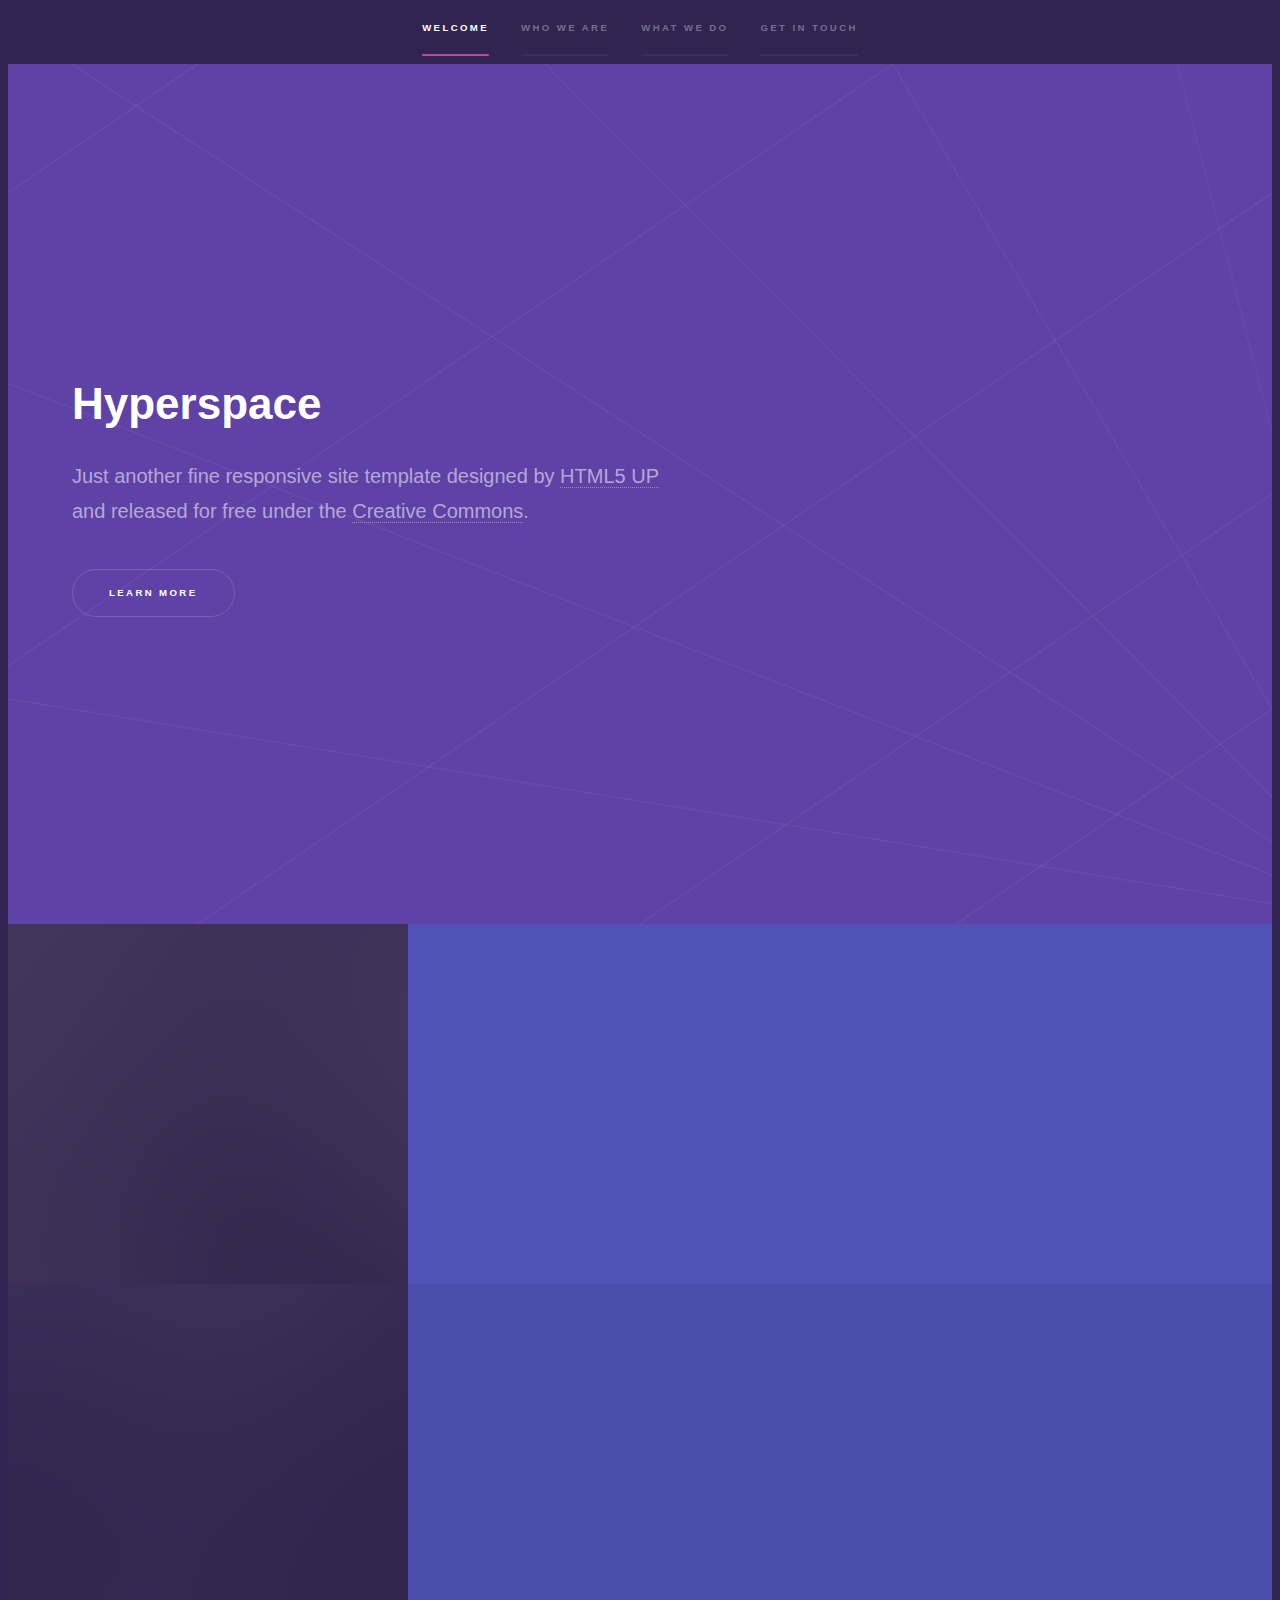
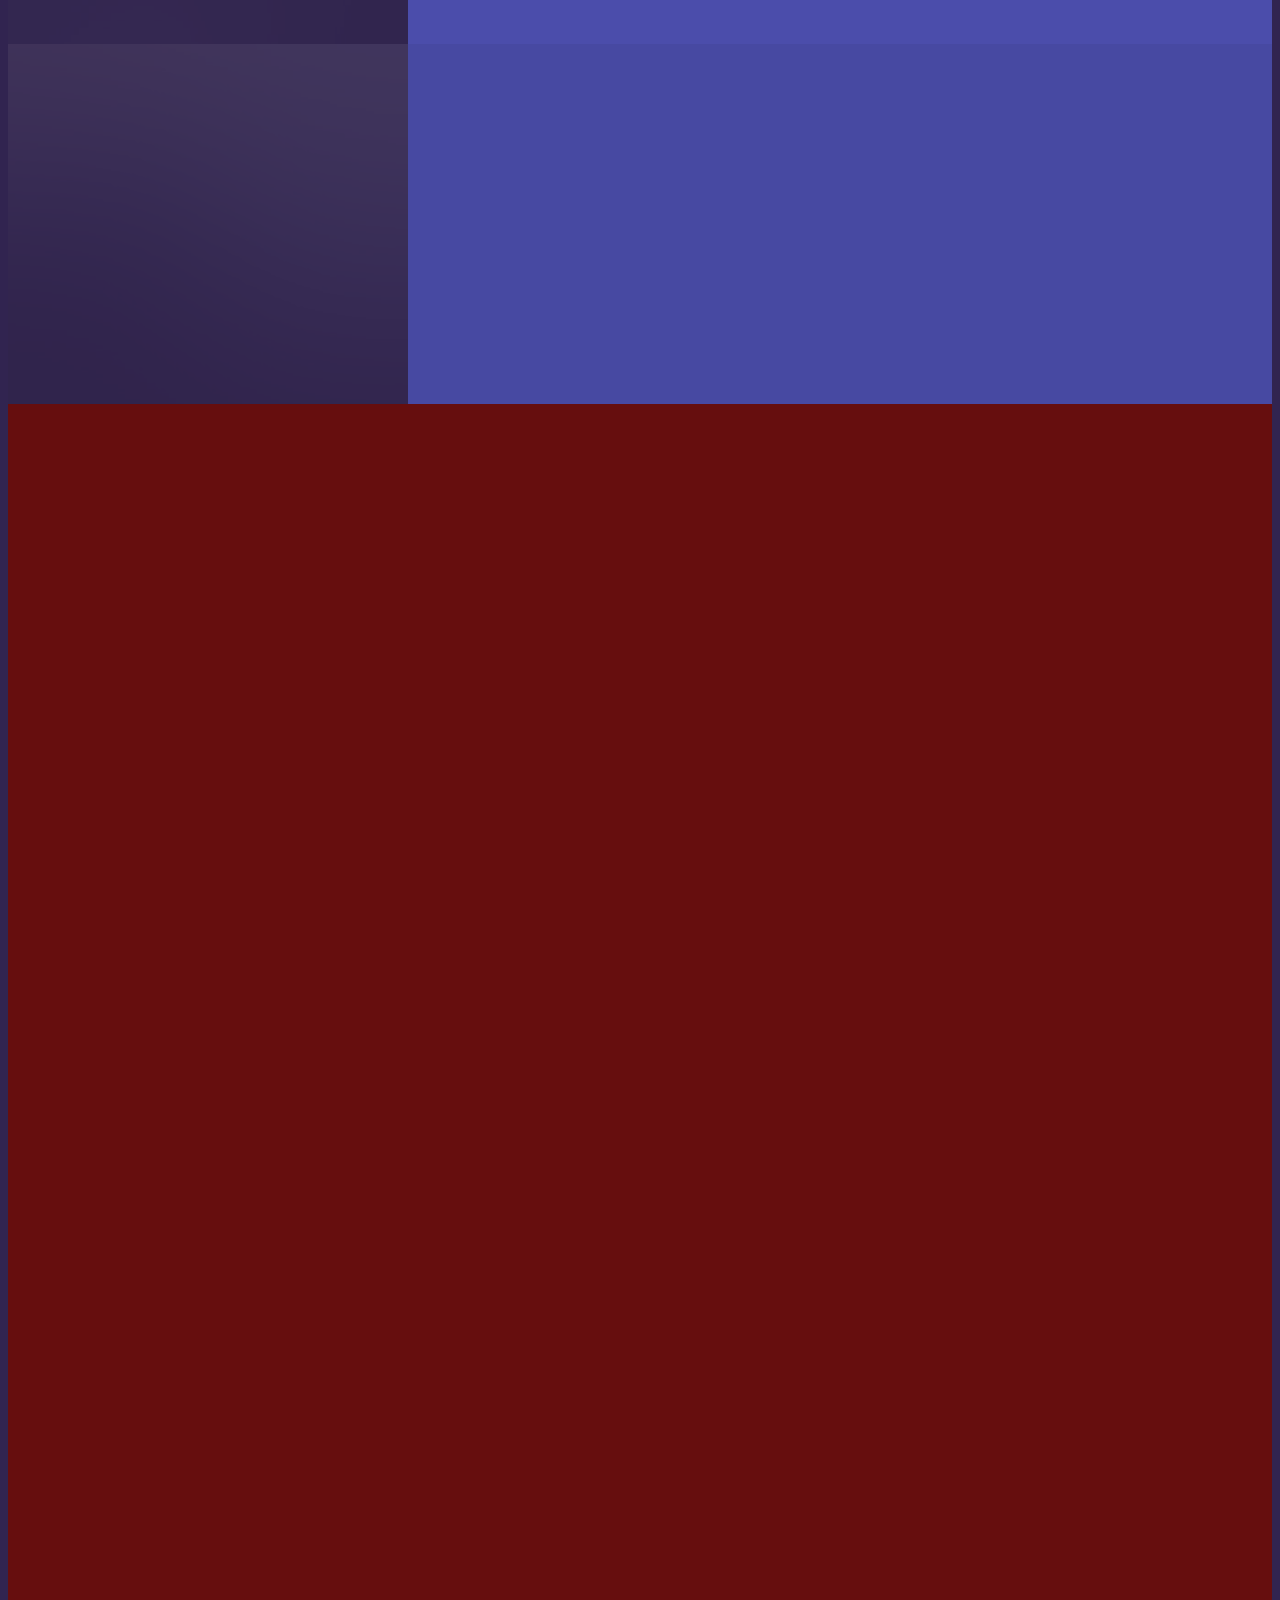
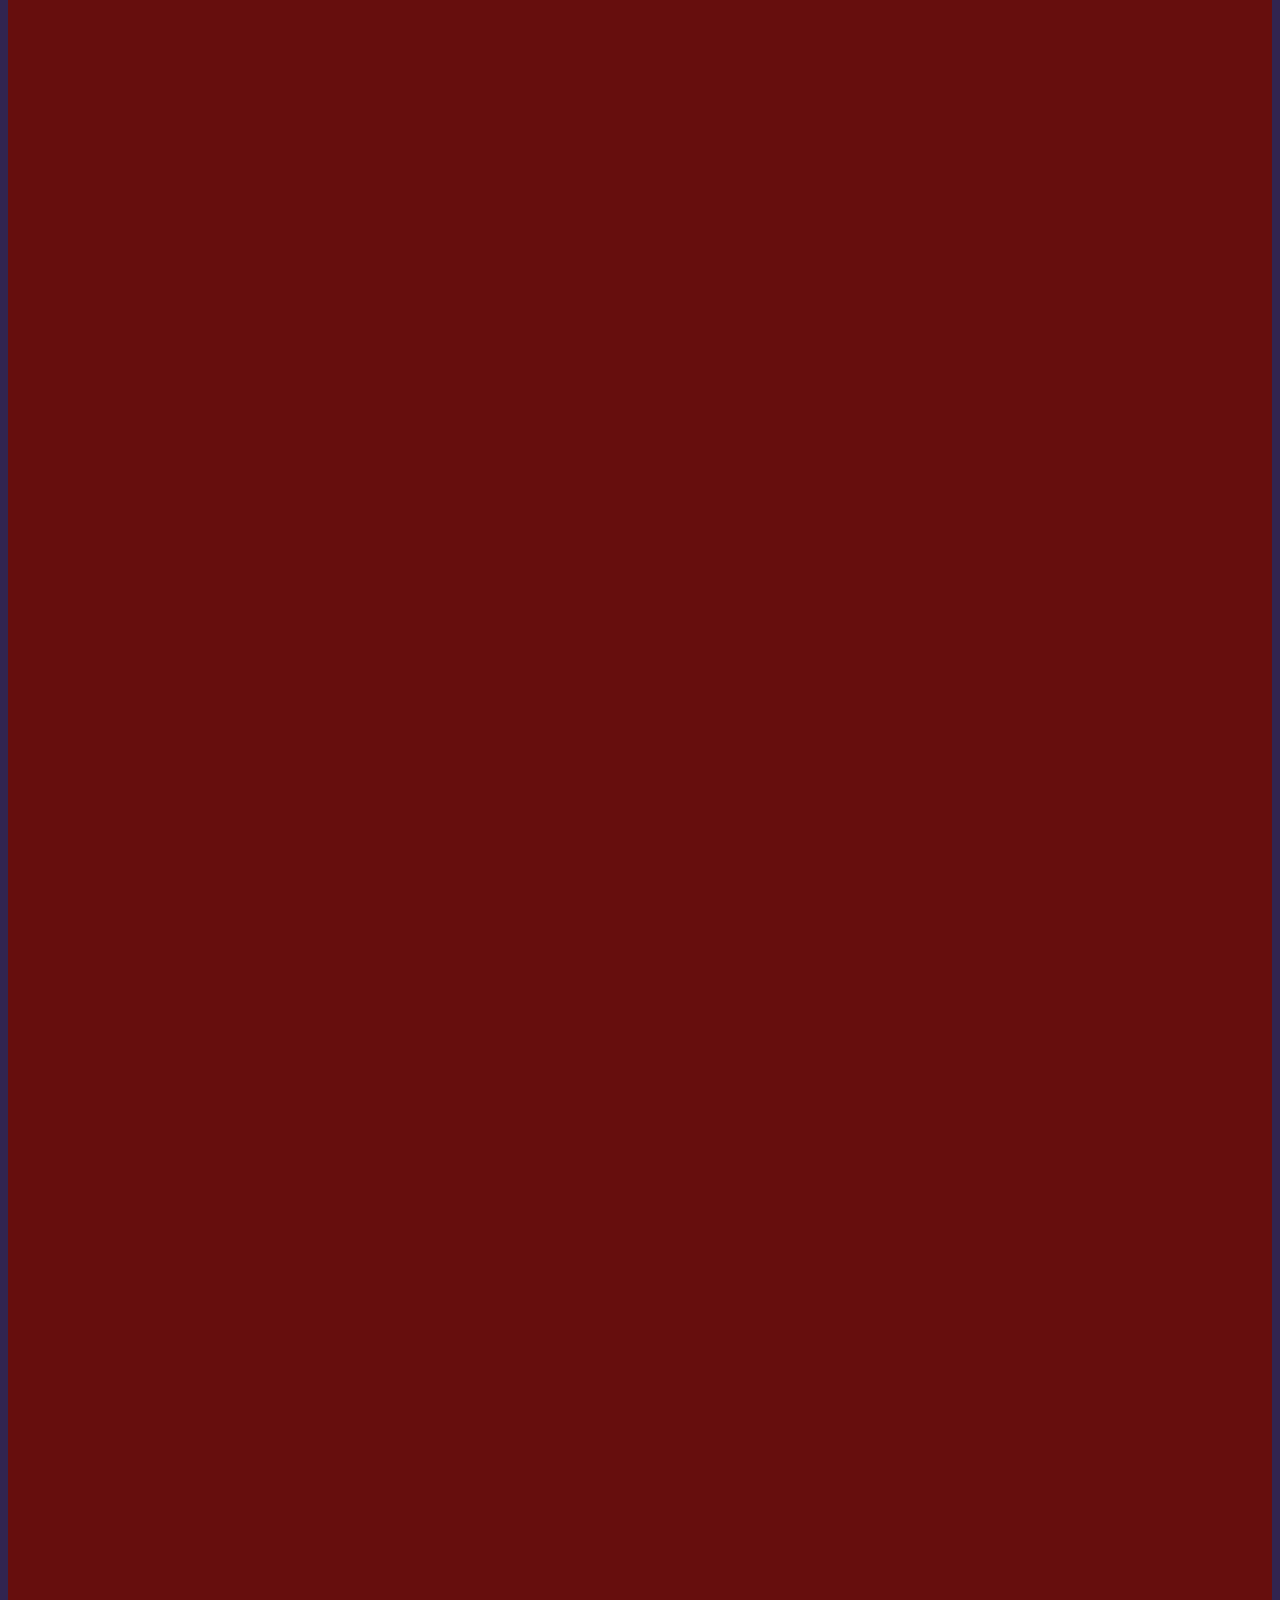
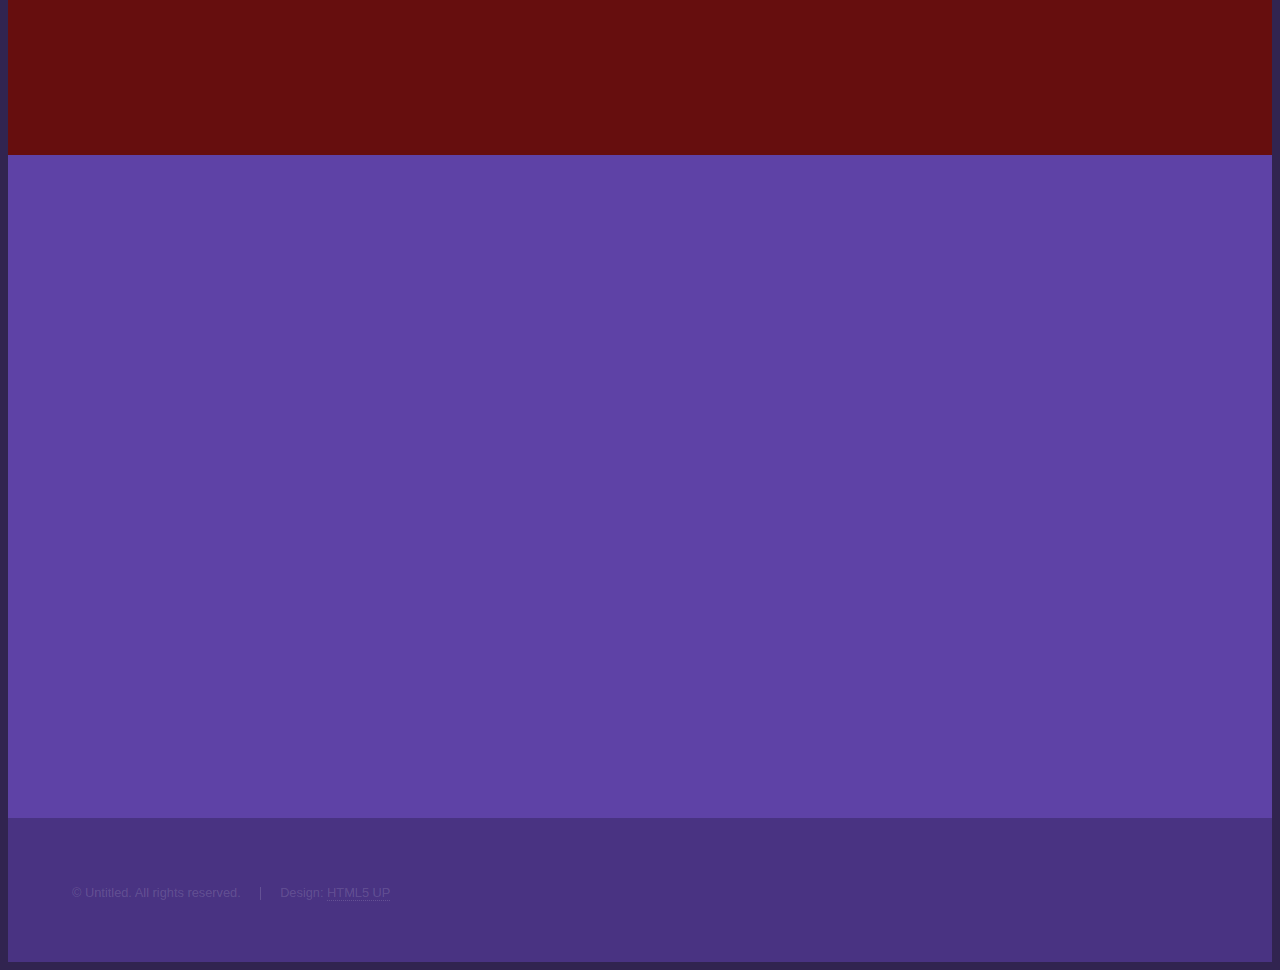
==== index.html @ 9f37fdb0 "First commit" ====
<!DOCTYPE HTML>
<!--
	Hyperspace by HTML5 UP
	html5up.net | @ajlkn
	Free for personal and commercial use under the CCA 3.0 license (html5up.net/license)
-->
<html>
	<head>
		<title>Hyperspace by HTML5 UP</title>
		<meta charset="utf-8" />
		<meta name="viewport" content="width=device-width, initial-scale=1, user-scalable=no" />
		<link rel="stylesheet" href="assets/css/main.css" />
		<noscript><link rel="stylesheet" href="assets/css/noscript.css" /></noscript>
	</head>
	<body class="is-preload">

		<!-- Sidebar -->
			<section id="sidebar">
				<div class="inner">
					<nav>
						<ul>
							<li><a href="#intro">Welcome</a></li>
							<li><a href="#one">Who we are</a></li>
							<li><a href="#two">What we do</a></li>
							<li><a href="#three">Get in touch</a></li>
						</ul>
					</nav>
				</div>
			</section>

		<!-- Wrapper -->
			<div id="wrapper">

				<!-- Intro -->
					<section id="intro" class="wrapper style1 fullscreen fade-up">
						<div class="inner">
							<h1>Hyperspace</h1>
							<p>Just another fine responsive site template designed by <a href="http://html5up.net">HTML5 UP</a><br />
							and released for free under the <a href="http://html5up.net/license">Creative Commons</a>.</p>
							<ul class="actions">
								<li><a href="#one" class="button scrolly">Learn more</a></li>
							</ul>
						</div>
					</section>

				<!-- One -->
					<section id="one" class="wrapper style2 spotlights">
						<section>
							<a href="#" class="image"><img src="images/pic01.jpg" alt="" data-position="center center" /></a>
							<div class="content">
								<div class="inner">
									<h2>Sed ipsum dolor</h2>
									<p>Phasellus convallis elit id ullamcorper pulvinar. Duis aliquam turpis mauris, eu ultricies erat malesuada quis. Aliquam dapibus.</p>
									<ul class="actions">
										<li><a href="generic.html" class="button">Learn more</a></li>
									</ul>
								</div>
							</div>
						</section>
						<section>
							<a href="#" class="image"><img src="images/pic02.jpg" alt="" data-position="top center" /></a>
							<div class="content">
								<div class="inner">
									<h2>Feugiat consequat</h2>
									<p>Phasellus convallis elit id ullamcorper pulvinar. Duis aliquam turpis mauris, eu ultricies erat malesuada quis. Aliquam dapibus.</p>
									<ul class="actions">
										<li><a href="generic.html" class="button">Learn more</a></li>
									</ul>
								</div>
							</div>
						</section>
						<section>
							<a href="#" class="image"><img src="images/pic03.jpg" alt="" data-position="25% 25%" /></a>
							<div class="content">
								<div class="inner">
									<h2>Ultricies aliquam</h2>
									<p>Phasellus convallis elit id ullamcorper pulvinar. Duis aliquam turpis mauris, eu ultricies erat malesuada quis. Aliquam dapibus.</p>
									<ul class="actions">
										<li><a href="generic.html" class="button">Learn more</a></li>
									</ul>
								</div>
							</div>
						</section>
					</section>

				<!-- Two -->
					<section id="two" class="wrapper style3 fade-up">
						<div class="inner">
							<h2 class="align-center">Czym tak naprawdę się zajmujemy? <i class="fas fa-gifts"></i></h2>
							<p></p>
							<div class="features">
								<section>
									<img class="daria-img" src="https://i.pinimg.com/564x/7a/ac/e9/7aace9cff4d8f00c901f0b403fb59018.jpg">
								</section>
								<section>
									<p> Nie lubimy zajmować się jedną rzeczą - stąd też w naszej ofercie oprócz tego czego się już domyślacie oferujemy wykwintne świąteczne jedzonko z opcją dobrania sobie towarzystwa i ekstra muzy. Zapraszamy serdecznie do skorzystania z tej opcji!</p>
								</section>
								<section>
									<p>Prezenty, prezenciki i rózgi! Jako że przedłożyliśmy wydawanie giftów jako podstawową ofertę naszej firmy bardzo przykładamy uwagę do zachowania klienta przez cały rok - tak by prezent był odpowiednią nagrodą lub karą. Oczywiście akceptujemy też pewne sugestie.</p>
								</section>
								<section>
									<img class="daria-img" src="https://i.pinimg.com/564x/61/2c/51/612c51448ecea8e29737174e837f0709.jpg">
								</section>
								<section>
									<img class="daria-img" src="https://i.pinimg.com/564x/d1/7b/74/d17b748e396c28f68ca716f79beb9b8b.jpg">
								</section>
								<section>
									<p>Jeśli nie lubicie niespodzianek albo macie kłopoty gastryczne, ahoj, wychodzimy Wam naprzeciw! Możecie spożytkować swoje oreny na słodkie i te mniej słodkie, ale wciąż świąteczne ozdóbki DIY.</p>
								</section>
							</div>
							<ul class="actions">
								<li><a href="generic.html" class="button">Dowiedz się więcej</a></li>
							</ul>
						</div>
					</section>

				<!-- Three -->
					<section id="three" class="wrapper style1 fade-up">
						<div class="inner">
							<h2>NAPISZ LIST DO ŚW. MIKOŁAJA!</h2>
							<p>Boże Narodzenie zbliża się wielkimi krokami. Są to święta, na które dzieciaki czekają przez cały rok. Święty Mikołaj ma natomiast w tym okresie mnóstwo pracy. Nie możemy więc zapomnieć, aby wysłać mu naszą listę życzeń, by w natłoku obowiązków nie zapomniał o prezencie dla nas.</p>
							<div class="split style1">
								<section>
									<form method="post" action="#">
										<div class="fields">
											<div class="field half">
												<label for="name">Imię i Nazwisko:</label>
												<input type="text" name="name" id="name" />
											</div>
											<div class="field half">
												<label for="email">Twój adres email:</label>
												<input type="text" name="email" id="email" />
											</div>
											<div class="field">
												<label for="message">Wiadomość:</label>
												<textarea name="message" id="message" rows="5"></textarea>
											</div>
										</div>
										<ul class="actions">
											<li><a href="" class="button submit">Wyślij</a></li>
										</ul>
									</form>
								</section>
								<section>
									<ul class="contact">
										<li>
											<h3>Adreś Świętego Mikołaja!</h3>
											<span>Tähtikuja 1
												<br />
												Rovaniemi 96930 Arctic Circle<br />
											LAPONIA</span>
										</li>
										<li>
											<h3>Email</h3>
											<a href="#">mikołaj@sw.pl</a>
										</li>
										<li>
											<h3>Telefon:</h3>
											<span>(+48) 555-123123</span>
										</li>
										<li>
											<h3>Media społecznościowe</h3>
											<ul class="icons">
												<li><a href="#" class="icon brands fa-twitter"><span class="label">Twitter</span></a></li>
												<li><a href="#" class="icon brands fa-facebook-f"><span class="label">Facebook</span></a></li>
												<li><a href="#" class="icon brands fa-github"><span class="label">GitHub</span></a></li>
												<li><a href="#" class="icon brands fa-instagram"><span class="label">Instagram</span></a></li>
												<li><a href="#" class="icon brands fa-linkedin-in"><span class="label">LinkedIn</span></a></li>
											</ul>
										</li>
									</ul>
								</section>
							</div>
						</div>
					</section>

			</div>

		<!-- Footer -->
			<footer id="footer" class="wrapper style1-alt">
				<div class="inner">
					<ul class="menu">
						<li>&copy; Untitled. All rights reserved.</li><li>Design: <a href="http://html5up.net">HTML5 UP</a></li>
					</ul>
				</div>
			</footer>

		<!-- Scripts -->
			<script src="assets/js/jquery.min.js"></script>
			<script src="assets/js/jquery.scrollex.min.js"></script>
			<script src="assets/js/jquery.scrolly.min.js"></script>
			<script src="assets/js/browser.min.js"></script>
			<script src="assets/js/breakpoints.min.js"></script>
			<script src="assets/js/util.js"></script>
			<script src="assets/js/main.js"></script>

	</body>
</html>
---- assets/css/main.css ----
@import url(fontawesome-all.min.css);

.daria-img {
	max-width: 300px !important;
};

/*
	Hyperspace by HTML5 UP
	html5up.net | @ajlkn
	Free for personal and commercial use under the CCA 3.0 license (html5up.net/license)
*/

html, body, div, span, applet, object,
iframe, h1, h2, h3, h4, h5, h6, p, blockquote,
pre, a, abbr, acronym, address, big, cite,
code, del, dfn, em, img, ins, kbd, q, s, samp,
small, strike, strong, sub, sup, tt, var, b,
u, i, center, dl, dt, dd, ol, ul, li, fieldset,
form, label, legend, table, caption, tbody,
tfoot, thead, tr, th, td, article, aside,
canvas, details, embed, figure, figcaption,
footer, header, hgroup, menu, nav, output, ruby,
section, summary, time, mark, audio, video {
	margin: 0;
	padding: 0;
	border: 0;
	font-size: 100%;
	font: inherit;
	vertical-align: baseline;}

article, aside, details, figcaption, figure,
footer, header, hgroup, menu, nav, section {
	display: block;}

body {
	line-height: 1;
}

ol, ul {
	list-style: none;
}

blockquote, q {
	quotes: none;
}

	blockquote:before, blockquote:after, q:before, q:after {
		content: '';
		content: none;
	}

table {
	border-collapse: collapse;
	border-spacing: 0;
}

body {
	-webkit-text-size-adjust: none;
}

mark {
	background-color: transparent;
	color: inherit;
}

input::-moz-focus-inner {
	border: 0;
	padding: 0;
}

input, select, textarea {
	-moz-appearance: none;
	-webkit-appearance: none;
	-ms-appearance: none;
	appearance: none;
}

/* Basic */

	@-ms-viewport {
		width: device-width;
	}

	body {
		-ms-overflow-style: scrollbar;
	}

	@media screen and (max-width: 480px) {

		html, body {
			min-width: 320px;
		}

	}

	html {
		box-sizing: border-box;
	}

	*, *:before, *:after {
		box-sizing: inherit;
	}

	body {
		background: #312450;
	}

		body.is-preload *, body.is-preload *:before, body.is-preload *:after {
			-moz-animation: none !important;
			-webkit-animation: none !important;
			-ms-animation: none !important;
			animation: none !important;
			-moz-transition: none !important;
			-webkit-transition: none !important;
			-ms-transition: none !important;
			transition: none !important;
		}

/* Type */

	body, input, select, textarea {
		color: rgba(255, 255, 255, 0.55);
		font-family: Arial, Helvetica, sans-serif;
		font-size: 16.5pt;
		font-weight: normal;
		line-height: 1.75;
	}

		@media screen and (max-width: 1680px) {

			body, input, select, textarea {
				font-size: 13pt;
			}

		}

		@media screen and (max-width: 1280px) {

			body, input, select, textarea {
				font-size: 12pt;
			}

		}

		@media screen and (max-width: 360px) {

			body, input, select, textarea {
				font-size: 11pt;
			}

		}

	a {
		-moz-transition: color 0.2s ease, border-bottom-color 0.2s ease;
		-webkit-transition: color 0.2s ease, border-bottom-color 0.2s ease;
		-ms-transition: color 0.2s ease, border-bottom-color 0.2s ease;
		transition: color 0.2s ease, border-bottom-color 0.2s ease;
		border-bottom: dotted 1px rgba(255, 255, 255, 0.35);
		color: inherit;
		text-decoration: none;
	}

		a:hover {
			border-bottom-color: transparent;
			color: #ffffff;
		}

	strong, b {
		color: #ffffff;
		font-weight: bold;
	}

	em, i {
		font-style: italic;
	}

	p {
		margin: 0 0 2em 0;
	}

	h1, h2, h3, h4, h5, h6 {
		color: #ffffff;
		font-weight: bold;
		line-height: 1.5;
		margin: 0 0 0.5em 0;
	}

		h1 a, h2 a, h3 a, h4 a, h5 a, h6 a {
			color: inherit;
			text-decoration: none;
		}

	h1 {
		font-size: 2.75em;
	}

		h1.major {
			margin: 0 0 1.3em 0;
			position: relative;
			padding-bottom: 0.35em;
		}

			h1.major:after {
				background-image: -moz-linear-gradient(to right, #5e42a6, #b74e91);
				background-image: -webkit-linear-gradient(to right, #5e42a6, #b74e91);
				background-image: -ms-linear-gradient(to right, #5e42a6, #b74e91);
				background-image: linear-gradient(to right, #5e42a6, #b74e91);
				-moz-transition: max-width 0.2s ease;
				-webkit-transition: max-width 0.2s ease;
				-ms-transition: max-width 0.2s ease;
				transition: max-width 0.2s ease;
				border-radius: 0.2em;
				bottom: 0;
				content: '';
				height: 0.05em;
				position: absolute;
				right: 0;
				width: 100%;
			}

	h2 {
		font-size: 1.75em;
	}

	h3 {
		font-size: 1.1em;
	}

	h4 {
		font-size: 1em;
	}

	h5 {
		font-size: 0.8em;
	}

	h6 {
		font-size: 0.6em;
	}

	@media screen and (max-width: 736px) {

		h1 {
			font-size: 2em;
		}

		h2 {
			font-size: 1.25em;
		}

		h3 {
			font-size: 1em;
		}

		h4 {
			font-size: 0.8em;
		}

		h5 {
			font-size: 0.6em;
		}

		h6 {
			font-size: 0.6em;
		}

	}

	sub {
		font-size: 0.8em;
		position: relative;
		top: 0.5em;
	}

	sup {
		font-size: 0.8em;
		position: relative;
		top: -0.5em;
	}

	blockquote {
		border-left: solid 4px rgba(255, 255, 255, 0.15);
		font-style: italic;
		margin: 0 0 2em 0;
		padding: 0.5em 0 0.5em 2em;
	}

	code {
		background: rgba(255, 255, 255, 0.05);
		border-radius: 0.25em;
		border: solid 1px rgba(255, 255, 255, 0.15);
		font-family: "Courier New", monospace;
		font-size: 0.9em;
		margin: 0 0.25em;
		padding: 0.25em 0.65em;
	}

	pre {
		-webkit-overflow-scrolling: touch;
		font-family: "Courier New", monospace;
		font-size: 0.9em;
		margin: 0 0 2em 0;
	}

		pre code {
			display: block;
			line-height: 1.75em;
			padding: 1em 1.5em;
			overflow-x: auto;
		}

	hr {
		border: 0;
		border-bottom: solid 1px rgba(255, 255, 255, 0.15);
		margin: 2em 0;
	}

		hr.major {
			margin: 3em 0;
		}

	.align-left {
		text-align: left;
	}

	.align-center {
		text-align: center;
	}

	.align-right {
		text-align: right;
	}

/* Row */

	.row {
		display: flex;
		flex-wrap: wrap;
		box-sizing: border-box;
		align-items: stretch;
	}

		.row > * {
			box-sizing: border-box;
		}

		.row.gtr-uniform > * > :last-child {
			margin-bottom: 0;
		}

		.row.aln-left {
			justify-content: flex-start;
		}

		.row.aln-center {
			justify-content: center;
		}

		.row.aln-right {
			justify-content: flex-end;
		}

		.row.aln-top {
			align-items: flex-start;
		}

		.row.aln-middle {
			align-items: center;
		}

		.row.aln-bottom {
			align-items: flex-end;
		}

		.row > .imp {
			order: -1;
		}

		.row > .col-1 {
			width: 8.33333%;
		}

		.row > .off-1 {
			margin-left: 8.33333%;
		}

		.row > .col-2 {
			width: 16.66667%;
		}

		.row > .off-2 {
			margin-left: 16.66667%;
		}

		.row > .col-3 {
			width: 25%;
		}

		.row > .off-3 {
			margin-left: 25%;
		}

		.row > .col-4 {
			width: 33.33333%;
		}

		.row > .off-4 {
			margin-left: 33.33333%;
		}

		.row > .col-5 {
			width: 41.66667%;
		}

		.row > .off-5 {
			margin-left: 41.66667%;
		}

		.row > .col-6 {
			width: 50%;
		}

		.row > .off-6 {
			margin-left: 50%;
		}

		.row > .col-7 {
			width: 58.33333%;
		}

		.row > .off-7 {
			margin-left: 58.33333%;
		}

		.row > .col-8 {
			width: 66.66667%;
		}

		.row > .off-8 {
			margin-left: 66.66667%;
		}

		.row > .col-9 {
			width: 75%;
		}

		.row > .off-9 {
			margin-left: 75%;
		}

		.row > .col-10 {
			width: 83.33333%;
		}

		.row > .off-10 {
			margin-left: 83.33333%;
		}

		.row > .col-11 {
			width: 91.66667%;
		}

		.row > .off-11 {
			margin-left: 91.66667%;
		}

		.row > .col-12 {
			width: 100%;
		}

		.row > .off-12 {
			margin-left: 100%;
		}

		.row.gtr-0 {
			margin-top: 0;
			margin-left: 0em;
		}

			.row.gtr-0 > * {
				padding: 0 0 0 0em;
			}

			.row.gtr-0.gtr-uniform {
				margin-top: 0em;
			}

				.row.gtr-0.gtr-uniform > * {
					padding-top: 0em;
				}

		.row.gtr-25 {
			margin-top: 0;
			margin-left: -0.375em;
		}

			.row.gtr-25 > * {
				padding: 0 0 0 0.375em;
			}

			.row.gtr-25.gtr-uniform {
				margin-top: -0.375em;
			}

				.row.gtr-25.gtr-uniform > * {
					padding-top: 0.375em;
				}

		.row.gtr-50 {
			margin-top: 0;
			margin-left: -0.75em;
		}

			.row.gtr-50 > * {
				padding: 0 0 0 0.75em;
			}

			.row.gtr-50.gtr-uniform {
				margin-top: -0.75em;
			}

				.row.gtr-50.gtr-uniform > * {
					padding-top: 0.75em;
				}

		.row {
			margin-top: 0;
			margin-left: -1.5em;
		}

			.row > * {
				padding: 0 0 0 1.5em;
			}

			.row.gtr-uniform {
				margin-top: -1.5em;
			}

				.row.gtr-uniform > * {
					padding-top: 1.5em;
				}

		.row.gtr-150 {
			margin-top: 0;
			margin-left: -2.25em;
		}

			.row.gtr-150 > * {
				padding: 0 0 0 2.25em;
			}

			.row.gtr-150.gtr-uniform {
				margin-top: -2.25em;
			}

				.row.gtr-150.gtr-uniform > * {
					padding-top: 2.25em;
				}

		.row.gtr-200 {
			margin-top: 0;
			margin-left: -3em;
		}

			.row.gtr-200 > * {
				padding: 0 0 0 3em;
			}

			.row.gtr-200.gtr-uniform {
				margin-top: -3em;
			}

				.row.gtr-200.gtr-uniform > * {
					padding-top: 3em;
				}

		@media screen and (max-width: 1680px) {

			.row {
				display: flex;
				flex-wrap: wrap;
				box-sizing: border-box;
				align-items: stretch;
			}

				.row > * {
					box-sizing: border-box;
				}

				.row.gtr-uniform > * > :last-child {
					margin-bottom: 0;
				}

				.row.aln-left {
					justify-content: flex-start;
				}

				.row.aln-center {
					justify-content: center;
				}

				.row.aln-right {
					justify-content: flex-end;
				}

				.row.aln-top {
					align-items: flex-start;
				}

				.row.aln-middle {
					align-items: center;
				}

				.row.aln-bottom {
					align-items: flex-end;
				}

				.row > .imp-xlarge {
					order: -1;
				}

				.row > .col-1-xlarge {
					width: 8.33333%;
				}

				.row > .off-1-xlarge {
					margin-left: 8.33333%;
				}

				.row > .col-2-xlarge {
					width: 16.66667%;
				}

				.row > .off-2-xlarge {
					margin-left: 16.66667%;
				}

				.row > .col-3-xlarge {
					width: 25%;
				}

				.row > .off-3-xlarge {
					margin-left: 25%;
				}

				.row > .col-4-xlarge {
					width: 33.33333%;
				}

				.row > .off-4-xlarge {
					margin-left: 33.33333%;
				}

				.row > .col-5-xlarge {
					width: 41.66667%;
				}

				.row > .off-5-xlarge {
					margin-left: 41.66667%;
				}

				.row > .col-6-xlarge {
					width: 50%;
				}

				.row > .off-6-xlarge {
					margin-left: 50%;
				}

				.row > .col-7-xlarge {
					width: 58.33333%;
				}

				.row > .off-7-xlarge {
					margin-left: 58.33333%;
				}

				.row > .col-8-xlarge {
					width: 66.66667%;
				}

				.row > .off-8-xlarge {
					margin-left: 66.66667%;
				}

				.row > .col-9-xlarge {
					width: 75%;
				}

				.row > .off-9-xlarge {
					margin-left: 75%;
				}

				.row > .col-10-xlarge {
					width: 83.33333%;
				}

				.row > .off-10-xlarge {
					margin-left: 83.33333%;
				}

				.row > .col-11-xlarge {
					width: 91.66667%;
				}

				.row > .off-11-xlarge {
					margin-left: 91.66667%;
				}

				.row > .col-12-xlarge {
					width: 100%;
				}

				.row > .off-12-xlarge {
					margin-left: 100%;
				}

				.row.gtr-0 {
					margin-top: 0;
					margin-left: 0em;
				}

					.row.gtr-0 > * {
						padding: 0 0 0 0em;
					}

					.row.gtr-0.gtr-uniform {
						margin-top: 0em;
					}

						.row.gtr-0.gtr-uniform > * {
							padding-top: 0em;
						}

				.row.gtr-25 {
					margin-top: 0;
					margin-left: -0.375em;
				}

					.row.gtr-25 > * {
						padding: 0 0 0 0.375em;
					}

					.row.gtr-25.gtr-uniform {
						margin-top: -0.375em;
					}

						.row.gtr-25.gtr-uniform > * {
							padding-top: 0.375em;
						}

				.row.gtr-50 {
					margin-top: 0;
					margin-left: -0.75em;
				}

					.row.gtr-50 > * {
						padding: 0 0 0 0.75em;
					}

					.row.gtr-50.gtr-uniform {
						margin-top: -0.75em;
					}

						.row.gtr-50.gtr-uniform > * {
							padding-top: 0.75em;
						}

				.row {
					margin-top: 0;
					margin-left: -1.5em;
				}

					.row > * {
						padding: 0 0 0 1.5em;
					}

					.row.gtr-uniform {
						margin-top: -1.5em;
					}

						.row.gtr-uniform > * {
							padding-top: 1.5em;
						}

				.row.gtr-150 {
					margin-top: 0;
					margin-left: -2.25em;
				}

					.row.gtr-150 > * {
						padding: 0 0 0 2.25em;
					}

					.row.gtr-150.gtr-uniform {
						margin-top: -2.25em;
					}

						.row.gtr-150.gtr-uniform > * {
							padding-top: 2.25em;
						}

				.row.gtr-200 {
					margin-top: 0;
					margin-left: -3em;
				}

					.row.gtr-200 > * {
						padding: 0 0 0 3em;
					}

					.row.gtr-200.gtr-uniform {
						margin-top: -3em;
					}

						.row.gtr-200.gtr-uniform > * {
							padding-top: 3em;
						}

		}

		@media screen and (max-width: 1280px) {

			.row {
				display: flex;
				flex-wrap: wrap;
				box-sizing: border-box;
				align-items: stretch;
			}

				.row > * {
					box-sizing: border-box;
				}

				.row.gtr-uniform > * > :last-child {
					margin-bottom: 0;
				}

				.row.aln-left {
					justify-content: flex-start;
				}

				.row.aln-center {
					justify-content: center;
				}

				.row.aln-right {
					justify-content: flex-end;
				}

				.row.aln-top {
					align-items: flex-start;
				}

				.row.aln-middle {
					align-items: center;
				}

				.row.aln-bottom {
					align-items: flex-end;
				}

				.row > .imp-large {
					order: -1;
				}

				.row > .col-1-large {
					width: 8.33333%;
				}

				.row > .off-1-large {
					margin-left: 8.33333%;
				}

				.row > .col-2-large {
					width: 16.66667%;
				}

				.row > .off-2-large {
					margin-left: 16.66667%;
				}

				.row > .col-3-large {
					width: 25%;
				}

				.row > .off-3-large {
					margin-left: 25%;
				}

				.row > .col-4-large {
					width: 33.33333%;
				}

				.row > .off-4-large {
					margin-left: 33.33333%;
				}

				.row > .col-5-large {
					width: 41.66667%;
				}

				.row > .off-5-large {
					margin-left: 41.66667%;
				}

				.row > .col-6-large {
					width: 50%;
				}

				.row > .off-6-large {
					margin-left: 50%;
				}

				.row > .col-7-large {
					width: 58.33333%;
				}

				.row > .off-7-large {
					margin-left: 58.33333%;
				}

				.row > .col-8-large {
					width: 66.66667%;
				}

				.row > .off-8-large {
					margin-left: 66.66667%;
				}

				.row > .col-9-large {
					width: 75%;
				}

				.row > .off-9-large {
					margin-left: 75%;
				}

				.row > .col-10-large {
					width: 83.33333%;
				}

				.row > .off-10-large {
					margin-left: 83.33333%;
				}

				.row > .col-11-large {
					width: 91.66667%;
				}

				.row > .off-11-large {
					margin-left: 91.66667%;
				}

				.row > .col-12-large {
					width: 100%;
				}

				.row > .off-12-large {
					margin-left: 100%;
				}

				.row.gtr-0 {
					margin-top: 0;
					margin-left: 0em;
				}

					.row.gtr-0 > * {
						padding: 0 0 0 0em;
					}

					.row.gtr-0.gtr-uniform {
						margin-top: 0em;
					}

						.row.gtr-0.gtr-uniform > * {
							padding-top: 0em;
						}

				.row.gtr-25 {
					margin-top: 0;
					margin-left: -0.375em;
				}

					.row.gtr-25 > * {
						padding: 0 0 0 0.375em;
					}

					.row.gtr-25.gtr-uniform {
						margin-top: -0.375em;
					}

						.row.gtr-25.gtr-uniform > * {
							padding-top: 0.375em;
						}

				.row.gtr-50 {
					margin-top: 0;
					margin-left: -0.75em;
				}

					.row.gtr-50 > * {
						padding: 0 0 0 0.75em;
					}

					.row.gtr-50.gtr-uniform {
						margin-top: -0.75em;
					}

						.row.gtr-50.gtr-uniform > * {
							padding-top: 0.75em;
						}

				.row {
					margin-top: 0;
					margin-left: -1.5em;
				}

					.row > * {
						padding: 0 0 0 1.5em;
					}

					.row.gtr-uniform {
						margin-top: -1.5em;
					}

						.row.gtr-uniform > * {
							padding-top: 1.5em;
						}

				.row.gtr-150 {
					margin-top: 0;
					margin-left: -2.25em;
				}

					.row.gtr-150 > * {
						padding: 0 0 0 2.25em;
					}

					.row.gtr-150.gtr-uniform {
						margin-top: -2.25em;
					}

						.row.gtr-150.gtr-uniform > * {
							padding-top: 2.25em;
						}

				.row.gtr-200 {
					margin-top: 0;
					margin-left: -3em;
				}

					.row.gtr-200 > * {
						padding: 0 0 0 3em;
					}

					.row.gtr-200.gtr-uniform {
						margin-top: -3em;
					}

						.row.gtr-200.gtr-uniform > * {
							padding-top: 3em;
						}

		}

		@media screen and (max-width: 980px) {

			.row {
				display: flex;
				flex-wrap: wrap;
				box-sizing: border-box;
				align-items: stretch;
			}

				.row > * {
					box-sizing: border-box;
				}

				.row.gtr-uniform > * > :last-child {
					margin-bottom: 0;
				}

				.row.aln-left {
					justify-content: flex-start;
				}

				.row.aln-center {
					justify-content: center;
				}

				.row.aln-right {
					justify-content: flex-end;
				}

				.row.aln-top {
					align-items: flex-start;
				}

				.row.aln-middle {
					align-items: center;
				}

				.row.aln-bottom {
					align-items: flex-end;
				}

				.row > .imp-medium {
					order: -1;
				}

				.row > .col-1-medium {
					width: 8.33333%;
				}

				.row > .off-1-medium {
					margin-left: 8.33333%;
				}

				.row > .col-2-medium {
					width: 16.66667%;
				}

				.row > .off-2-medium {
					margin-left: 16.66667%;
				}

				.row > .col-3-medium {
					width: 25%;
				}

				.row > .off-3-medium {
					margin-left: 25%;
				}

				.row > .col-4-medium {
					width: 33.33333%;
				}

				.row > .off-4-medium {
					margin-left: 33.33333%;
				}

				.row > .col-5-medium {
					width: 41.66667%;
				}

				.row > .off-5-medium {
					margin-left: 41.66667%;
				}

				.row > .col-6-medium {
					width: 50%;
				}

				.row > .off-6-medium {
					margin-left: 50%;
				}

				.row > .col-7-medium {
					width: 58.33333%;
				}

				.row > .off-7-medium {
					margin-left: 58.33333%;
				}

				.row > .col-8-medium {
					width: 66.66667%;
				}

				.row > .off-8-medium {
					margin-left: 66.66667%;
				}

				.row > .col-9-medium {
					width: 75%;
				}

				.row > .off-9-medium {
					margin-left: 75%;
				}

				.row > .col-10-medium {
					width: 83.33333%;
				}

				.row > .off-10-medium {
					margin-left: 83.33333%;
				}

				.row > .col-11-medium {
					width: 91.66667%;
				}

				.row > .off-11-medium {
					margin-left: 91.66667%;
				}

				.row > .col-12-medium {
					width: 100%;
				}

				.row > .off-12-medium {
					margin-left: 100%;
				}

				.row.gtr-0 {
					margin-top: 0;
					margin-left: 0em;
				}

					.row.gtr-0 > * {
						padding: 0 0 0 0em;
					}

					.row.gtr-0.gtr-uniform {
						margin-top: 0em;
					}

						.row.gtr-0.gtr-uniform > * {
							padding-top: 0em;
						}

				.row.gtr-25 {
					margin-top: 0;
					margin-left: -0.375em;
				}

					.row.gtr-25 > * {
						padding: 0 0 0 0.375em;
					}

					.row.gtr-25.gtr-uniform {
						margin-top: -0.375em;
					}

						.row.gtr-25.gtr-uniform > * {
							padding-top: 0.375em;
						}

				.row.gtr-50 {
					margin-top: 0;
					margin-left: -0.75em;
				}

					.row.gtr-50 > * {
						padding: 0 0 0 0.75em;
					}

					.row.gtr-50.gtr-uniform {
						margin-top: -0.75em;
					}

						.row.gtr-50.gtr-uniform > * {
							padding-top: 0.75em;
						}

				.row {
					margin-top: 0;
					margin-left: -1.5em;
				}

					.row > * {
						padding: 0 0 0 1.5em;
					}

					.row.gtr-uniform {
						margin-top: -1.5em;
					}

						.row.gtr-uniform > * {
							padding-top: 1.5em;
						}

				.row.gtr-150 {
					margin-top: 0;
					margin-left: -2.25em;
				}

					.row.gtr-150 > * {
						padding: 0 0 0 2.25em;
					}

					.row.gtr-150.gtr-uniform {
						margin-top: -2.25em;
					}

						.row.gtr-150.gtr-uniform > * {
							padding-top: 2.25em;
						}

				.row.gtr-200 {
					margin-top: 0;
					margin-left: -3em;
				}

					.row.gtr-200 > * {
						padding: 0 0 0 3em;
					}

					.row.gtr-200.gtr-uniform {
						margin-top: -3em;
					}

						.row.gtr-200.gtr-uniform > * {
							padding-top: 3em;
						}

		}

		@media screen and (max-width: 736px) {

			.row {
				display: flex;
				flex-wrap: wrap;
				box-sizing: border-box;
				align-items: stretch;
			}

				.row > * {
					box-sizing: border-box;
				}

				.row.gtr-uniform > * > :last-child {
					margin-bottom: 0;
				}

				.row.aln-left {
					justify-content: flex-start;
				}

				.row.aln-center {
					justify-content: center;
				}

				.row.aln-right {
					justify-content: flex-end;
				}

				.row.aln-top {
					align-items: flex-start;
				}

				.row.aln-middle {
					align-items: center;
				}

				.row.aln-bottom {
					align-items: flex-end;
				}

				.row > .imp-small {
					order: -1;
				}

				.row > .col-1-small {
					width: 8.33333%;
				}

				.row > .off-1-small {
					margin-left: 8.33333%;
				}

				.row > .col-2-small {
					width: 16.66667%;
				}

				.row > .off-2-small {
					margin-left: 16.66667%;
				}

				.row > .col-3-small {
					width: 25%;
				}

				.row > .off-3-small {
					margin-left: 25%;
				}

				.row > .col-4-small {
					width: 33.33333%;
				}

				.row > .off-4-small {
					margin-left: 33.33333%;
				}

				.row > .col-5-small {
					width: 41.66667%;
				}

				.row > .off-5-small {
					margin-left: 41.66667%;
				}

				.row > .col-6-small {
					width: 50%;
				}

				.row > .off-6-small {
					margin-left: 50%;
				}

				.row > .col-7-small {
					width: 58.33333%;
				}

				.row > .off-7-small {
					margin-left: 58.33333%;
				}

				.row > .col-8-small {
					width: 66.66667%;
				}

				.row > .off-8-small {
					margin-left: 66.66667%;
				}

				.row > .col-9-small {
					width: 75%;
				}

				.row > .off-9-small {
					margin-left: 75%;
				}

				.row > .col-10-small {
					width: 83.33333%;
				}

				.row > .off-10-small {
					margin-left: 83.33333%;
				}

				.row > .col-11-small {
					width: 91.66667%;
				}

				.row > .off-11-small {
					margin-left: 91.66667%;
				}

				.row > .col-12-small {
					width: 100%;
				}

				.row > .off-12-small {
					margin-left: 100%;
				}

				.row.gtr-0 {
					margin-top: 0;
					margin-left: 0em;
				}

					.row.gtr-0 > * {
						padding: 0 0 0 0em;
					}

					.row.gtr-0.gtr-uniform {
						margin-top: 0em;
					}

						.row.gtr-0.gtr-uniform > * {
							padding-top: 0em;
						}

				.row.gtr-25 {
					margin-top: 0;
					margin-left: -0.375em;
				}

					.row.gtr-25 > * {
						padding: 0 0 0 0.375em;
					}

					.row.gtr-25.gtr-uniform {
						margin-top: -0.375em;
					}

						.row.gtr-25.gtr-uniform > * {
							padding-top: 0.375em;
						}

				.row.gtr-50 {
					margin-top: 0;
					margin-left: -0.75em;
				}

					.row.gtr-50 > * {
						padding: 0 0 0 0.75em;
					}

					.row.gtr-50.gtr-uniform {
						margin-top: -0.75em;
					}

						.row.gtr-50.gtr-uniform > * {
							padding-top: 0.75em;
						}

				.row {
					margin-top: 0;
					margin-left: -1.5em;
				}

					.row > * {
						padding: 0 0 0 1.5em;
					}

					.row.gtr-uniform {
						margin-top: -1.5em;
					}

						.row.gtr-uniform > * {
							padding-top: 1.5em;
						}

				.row.gtr-150 {
					margin-top: 0;
					margin-left: -2.25em;
				}

					.row.gtr-150 > * {
						padding: 0 0 0 2.25em;
					}

					.row.gtr-150.gtr-uniform {
						margin-top: -2.25em;
					}

						.row.gtr-150.gtr-uniform > * {
							padding-top: 2.25em;
						}

				.row.gtr-200 {
					margin-top: 0;
					margin-left: -3em;
				}

					.row.gtr-200 > * {
						padding: 0 0 0 3em;
					}

					.row.gtr-200.gtr-uniform {
						margin-top: -3em;
					}

						.row.gtr-200.gtr-uniform > * {
							padding-top: 3em;
						}

		}

		@media screen and (max-width: 480px) {

			.row {
				display: flex;
				flex-wrap: wrap;
				box-sizing: border-box;
				align-items: stretch;
			}

				.row > * {
					box-sizing: border-box;
				}

				.row.gtr-uniform > * > :last-child {
					margin-bottom: 0;
				}

				.row.aln-left {
					justify-content: flex-start;
				}

				.row.aln-center {
					justify-content: center;
				}

				.row.aln-right {
					justify-content: flex-end;
				}

				.row.aln-top {
					align-items: flex-start;
				}

				.row.aln-middle {
					align-items: center;
				}

				.row.aln-bottom {
					align-items: flex-end;
				}

				.row > .imp-xsmall {
					order: -1;
				}

				.row > .col-1-xsmall {
					width: 8.33333%;
				}

				.row > .off-1-xsmall {
					margin-left: 8.33333%;
				}

				.row > .col-2-xsmall {
					width: 16.66667%;
				}

				.row > .off-2-xsmall {
					margin-left: 16.66667%;
				}

				.row > .col-3-xsmall {
					width: 25%;
				}

				.row > .off-3-xsmall {
					margin-left: 25%;
				}

				.row > .col-4-xsmall {
					width: 33.33333%;
				}

				.row > .off-4-xsmall {
					margin-left: 33.33333%;
				}

				.row > .col-5-xsmall {
					width: 41.66667%;
				}

				.row > .off-5-xsmall {
					margin-left: 41.66667%;
				}

				.row > .col-6-xsmall {
					width: 50%;
				}

				.row > .off-6-xsmall {
					margin-left: 50%;
				}

				.row > .col-7-xsmall {
					width: 58.33333%;
				}

				.row > .off-7-xsmall {
					margin-left: 58.33333%;
				}

				.row > .col-8-xsmall {
					width: 66.66667%;
				}

				.row > .off-8-xsmall {
					margin-left: 66.66667%;
				}

				.row > .col-9-xsmall {
					width: 75%;
				}

				.row > .off-9-xsmall {
					margin-left: 75%;
				}

				.row > .col-10-xsmall {
					width: 83.33333%;
				}

				.row > .off-10-xsmall {
					margin-left: 83.33333%;
				}

				.row > .col-11-xsmall {
					width: 91.66667%;
				}

				.row > .off-11-xsmall {
					margin-left: 91.66667%;
				}

				.row > .col-12-xsmall {
					width: 100%;
				}

				.row > .off-12-xsmall {
					margin-left: 100%;
				}

				.row.gtr-0 {
					margin-top: 0;
					margin-left: 0em;
				}

					.row.gtr-0 > * {
						padding: 0 0 0 0em;
					}

					.row.gtr-0.gtr-uniform {
						margin-top: 0em;
					}

						.row.gtr-0.gtr-uniform > * {
							padding-top: 0em;
						}

				.row.gtr-25 {
					margin-top: 0;
					margin-left: -0.375em;
				}

					.row.gtr-25 > * {
						padding: 0 0 0 0.375em;
					}

					.row.gtr-25.gtr-uniform {
						margin-top: -0.375em;
					}

						.row.gtr-25.gtr-uniform > * {
							padding-top: 0.375em;
						}

				.row.gtr-50 {
					margin-top: 0;
					margin-left: -0.75em;
				}

					.row.gtr-50 > * {
						padding: 0 0 0 0.75em;
					}

					.row.gtr-50.gtr-uniform {
						margin-top: -0.75em;
					}

						.row.gtr-50.gtr-uniform > * {
							padding-top: 0.75em;
						}

				.row {
					margin-top: 0;
					margin-left: -1.5em;
				}

					.row > * {
						padding: 0 0 0 1.5em;
					}

					.row.gtr-uniform {
						margin-top: -1.5em;
					}

						.row.gtr-uniform > * {
							padding-top: 1.5em;
						}

				.row.gtr-150 {
					margin-top: 0;
					margin-left: -2.25em;
				}

					.row.gtr-150 > * {
						padding: 0 0 0 2.25em;
					}

					.row.gtr-150.gtr-uniform {
						margin-top: -2.25em;
					}

						.row.gtr-150.gtr-uniform > * {
							padding-top: 2.25em;
						}

				.row.gtr-200 {
					margin-top: 0;
					margin-left: -3em;
				}

					.row.gtr-200 > * {
						padding: 0 0 0 3em;
					}

					.row.gtr-200.gtr-uniform {
						margin-top: -3em;
					}

						.row.gtr-200.gtr-uniform > * {
							padding-top: 3em;
						}

		}

/* Box */

	.box {
		border-radius: 0.25em;
		border: solid 1px rgba(255, 255, 255, 0.15);
		margin-bottom: 2em;
		padding: 1.5em;
	}

		.box > :last-child,
		.box > :last-child > :last-child,
		.box > :last-child > :last-child > :last-child {
			margin-bottom: 0;
		}

		.box.alt {
			border: 0;
			border-radius: 0;
			padding: 0;
		}

/* Button */

	input[type="submit"],
	input[type="reset"],
	input[type="button"],
	button,
	.button {
		-moz-appearance: none;
		-webkit-appearance: none;
		-ms-appearance: none;
		appearance: none;
		-moz-transition: border-color 0.2s ease;
		-webkit-transition: border-color 0.2s ease;
		-ms-transition: border-color 0.2s ease;
		transition: border-color 0.2s ease;
		background-color: transparent;
		border: solid 1px !important;
		border-color: rgba(255, 255, 255, 0.15) !important;
		border-radius: 3em;
		color: #ffffff !important;
		cursor: pointer;
		display: inline-block;
		font-size: 0.6em;
		font-weight: bold;
		height: calc(4.75em + 2px);
		letter-spacing: 0.25em;
		line-height: 4.75em;
		outline: 0;
		padding: 0 3.75em;
		position: relative;
		text-align: center;
		text-decoration: none;
		text-transform: uppercase;
		white-space: nowrap;
	}

		input[type="submit"]:after,
		input[type="reset"]:after,
		input[type="button"]:after,
		button:after,
		.button:after {
			-moz-transform: scale(0.25);
			-webkit-transform: scale(0.25);
			-ms-transform: scale(0.25);
			transform: scale(0.25);
			pointer-events: none;
			-moz-transition: opacity 0.2s ease, -moz-transform 0.2s ease;
			-webkit-transition: opacity 0.2s ease, -webkit-transform 0.2s ease;
			-ms-transition: opacity 0.2s ease, -ms-transform 0.2s ease;
			transition: opacity 0.2s ease, transform 0.2s ease;
			background: #ffffff;
			border-radius: 3em;
			content: '';
			height: 100%;
			left: 0;
			opacity: 0;
			position: absolute;
			top: 0;
			width: 100%;
		}

		input[type="submit"].icon:before,
		input[type="reset"].icon:before,
		input[type="button"].icon:before,
		button.icon:before,
		.button.icon:before {
			margin-right: 0.75em;
		}

		input[type="submit"].fit,
		input[type="reset"].fit,
		input[type="button"].fit,
		button.fit,
		.button.fit {
			width: 100%;
		}

		input[type="submit"].small,
		input[type="reset"].small,
		input[type="button"].small,
		button.small,
		.button.small {
			font-size: 0.4em;
		}

		input[type="submit"].large,
		input[type="reset"].large,
		input[type="button"].large,
		button.large,
		.button.large {
			font-size: 0.8em;
		}

		input[type="submit"].primary,
		input[type="reset"].primary,
		input[type="button"].primary,
		button.primary,
		.button.primary {
			background-color: #ffffff;
			color: #312450 !important;
		}

			input[type="submit"].primary:after,
			input[type="reset"].primary:after,
			input[type="button"].primary:after,
			button.primary:after,
			.button.primary:after {
				display: none;
			}

		input[type="submit"].disabled, input[type="submit"]:disabled,
		input[type="reset"].disabled,
		input[type="reset"]:disabled,
		input[type="button"].disabled,
		input[type="button"]:disabled,
		button.disabled,
		button:disabled,
		.button.disabled,
		.button:disabled {
			cursor: default;
			opacity: 0.5;
			pointer-events: none;
		}

		input[type="submit"]:hover,
		input[type="reset"]:hover,
		input[type="button"]:hover,
		button:hover,
		.button:hover {
			border-color: rgba(255, 255, 255, 0.55) !important;
		}

			input[type="submit"]:hover:after,
			input[type="reset"]:hover:after,
			input[type="button"]:hover:after,
			button:hover:after,
			.button:hover:after {
				opacity: 0.05;
				-moz-transform: scale(1);
				-webkit-transform: scale(1);
				-ms-transform: scale(1);
				transform: scale(1);
			}

			input[type="submit"]:hover:active,
			input[type="reset"]:hover:active,
			input[type="button"]:hover:active,
			button:hover:active,
			.button:hover:active {
				border-color: #ffffff !important;
			}

				input[type="submit"]:hover:active:after,
				input[type="reset"]:hover:active:after,
				input[type="button"]:hover:active:after,
				button:hover:active:after,
				.button:hover:active:after {
					opacity: 0.1;
				}

/* Features */

	.features {
		display: -moz-flex;
		display: -webkit-flex;
		display: -ms-flex;
		display: flex;
		-moz-flex-wrap: wrap;
		-webkit-flex-wrap: wrap;
		-ms-flex-wrap: wrap;
		flex-wrap: wrap;
		border-radius: 0.25em;
		border: solid 1px rgba(255, 255, 255, 0.15);
		background: rgba(255, 255, 255, 0.05);
		margin: 0 0 2em 0;
	}

		.features section {
			padding: 3.5em 3em 1em 7em ;
			width: 50%;
			border-top: solid 1px rgba(255, 255, 255, 0.15);
			position: relative;
		}

			.features section:nth-child(-n + 2) {
				border-top-width: 0;
			}

			.features section:nth-child(2n) {
				border-left: solid 1px rgba(255, 255, 255, 0.15);
			}

			.features section .icon {
				-moz-transition: opacity 0.5s ease, -moz-transform 0.5s ease;
				-webkit-transition: opacity 0.5s ease, -webkit-transform 0.5s ease;
				-ms-transition: opacity 0.5s ease, -ms-transform 0.5s ease;
				transition: opacity 0.5s ease, transform 0.5s ease;
				-moz-transition-delay: 1s;
				-webkit-transition-delay: 1s;
				-ms-transition-delay: 1s;
				transition-delay: 1s;
				-moz-transform: scale(1);
				-webkit-transform: scale(1);
				-ms-transform: scale(1);
				transform: scale(1);
				position: absolute;
				left: 3em;
				top: 3em;
				opacity: 1;
			}

			.features section:nth-child(1) .icon {
				-moz-transition-delay: 0.15s;
				-webkit-transition-delay: 0.15s;
				-ms-transition-delay: 0.15s;
				transition-delay: 0.15s;
			}

			.features section:nth-child(2) .icon {
				-moz-transition-delay: 0.3s;
				-webkit-transition-delay: 0.3s;
				-ms-transition-delay: 0.3s;
				transition-delay: 0.3s;
			}

			.features section:nth-child(3) .icon {
				-moz-transition-delay: 0.45s;
				-webkit-transition-delay: 0.45s;
				-ms-transition-delay: 0.45s;
				transition-delay: 0.45s;
			}

			.features section:nth-child(4) .icon {
				-moz-transition-delay: 0.6s;
				-webkit-transition-delay: 0.6s;
				-ms-transition-delay: 0.6s;
				transition-delay: 0.6s;
			}

			.features section:nth-child(5) .icon {
				-moz-transition-delay: 0.75s;
				-webkit-transition-delay: 0.75s;
				-ms-transition-delay: 0.75s;
				transition-delay: 0.75s;
			}

			.features section:nth-child(6) .icon {
				-moz-transition-delay: 0.9s;
				-webkit-transition-delay: 0.9s;
				-ms-transition-delay: 0.9s;
				transition-delay: 0.9s;
			}

			.features section:nth-child(7) .icon {
				-moz-transition-delay: 1.05s;
				-webkit-transition-delay: 1.05s;
				-ms-transition-delay: 1.05s;
				transition-delay: 1.05s;
			}

			.features section:nth-child(8) .icon {
				-moz-transition-delay: 1.2s;
				-webkit-transition-delay: 1.2s;
				-ms-transition-delay: 1.2s;
				transition-delay: 1.2s;
			}

			.features section:nth-child(9) .icon {
				-moz-transition-delay: 1.35s;
				-webkit-transition-delay: 1.35s;
				-ms-transition-delay: 1.35s;
				transition-delay: 1.35s;
			}

			.features section:nth-child(10) .icon {
				-moz-transition-delay: 1.5s;
				-webkit-transition-delay: 1.5s;
				-ms-transition-delay: 1.5s;
				transition-delay: 1.5s;
			}

			.features section:nth-child(11) .icon {
				-moz-transition-delay: 1.65s;
				-webkit-transition-delay: 1.65s;
				-ms-transition-delay: 1.65s;
				transition-delay: 1.65s;
			}

			.features section:nth-child(12) .icon {
				-moz-transition-delay: 1.8s;
				-webkit-transition-delay: 1.8s;
				-ms-transition-delay: 1.8s;
				transition-delay: 1.8s;
			}

			.features section:nth-child(13) .icon {
				-moz-transition-delay: 1.95s;
				-webkit-transition-delay: 1.95s;
				-ms-transition-delay: 1.95s;
				transition-delay: 1.95s;
			}

			.features section:nth-child(14) .icon {
				-moz-transition-delay: 2.1s;
				-webkit-transition-delay: 2.1s;
				-ms-transition-delay: 2.1s;
				transition-delay: 2.1s;
			}

			.features section:nth-child(15) .icon {
				-moz-transition-delay: 2.25s;
				-webkit-transition-delay: 2.25s;
				-ms-transition-delay: 2.25s;
				transition-delay: 2.25s;
			}

			.features section:nth-child(16) .icon {
				-moz-transition-delay: 2.4s;
				-webkit-transition-delay: 2.4s;
				-ms-transition-delay: 2.4s;
				transition-delay: 2.4s;
			}

			.features section:nth-child(17) .icon {
				-moz-transition-delay: 2.55s;
				-webkit-transition-delay: 2.55s;
				-ms-transition-delay: 2.55s;
				transition-delay: 2.55s;
			}

			.features section:nth-child(18) .icon {
				-moz-transition-delay: 2.7s;
				-webkit-transition-delay: 2.7s;
				-ms-transition-delay: 2.7s;
				transition-delay: 2.7s;
			}

			.features section:nth-child(19) .icon {
				-moz-transition-delay: 2.85s;
				-webkit-transition-delay: 2.85s;
				-ms-transition-delay: 2.85s;
				transition-delay: 2.85s;
			}

			.features section:nth-child(20) .icon {
				-moz-transition-delay: 3s;
				-webkit-transition-delay: 3s;
				-ms-transition-delay: 3s;
				transition-delay: 3s;
			}

		.features.inactive section .icon {
			-moz-transform: scale(0.5);
			-webkit-transform: scale(0.5);
			-ms-transform: scale(0.5);
			transform: scale(0.5);
			opacity: 0;
		}

		@media screen and (max-width: 980px) {

			.features {
				display: block;
			}

				.features section {
					border-top-width: 1px !important;
					border-left-width: 0 !important;
					width: 100%;
				}

					.features section:first-child {
						border-top-width: 0 !important;
					}

		}

		@media screen and (max-width: 736px) {

			.features section {
				padding: 2.5em 1.5em 0.1em 5.5em ;
			}

				.features section .icon {
					left: 1.5em;
					top: 2em;
				}

		}

		@media screen and (max-width: 480px) {

			.features section {
				padding: 2em 1.5em 0.1em 1.5em ;
			}

				.features section .icon {
					left: 0;
					position: relative;
					top: 0;
				}

		}

/* Form */

	form {
		margin: 0 0 2em 0;
	}

		form > :last-child {
			margin-bottom: 0;
		}

		form > .fields {
			display: -moz-flex;
			display: -webkit-flex;
			display: -ms-flex;
			display: flex;
			-moz-flex-wrap: wrap;
			-webkit-flex-wrap: wrap;
			-ms-flex-wrap: wrap;
			flex-wrap: wrap;
			width: calc(100% + 3em);
			margin: -1.5em 0 2em -1.5em;
		}

			form > .fields > .field {
				-moz-flex-grow: 0;
				-webkit-flex-grow: 0;
				-ms-flex-grow: 0;
				flex-grow: 0;
				-moz-flex-shrink: 0;
				-webkit-flex-shrink: 0;
				-ms-flex-shrink: 0;
				flex-shrink: 0;
				padding: 1.5em 0 0 1.5em;
				width: calc(100% - 1.5em);
			}

				form > .fields > .field.half {
					width: calc(50% - 0.75em);
				}

				form > .fields > .field.third {
					width: calc(100%/3 - 0.5em);
				}

				form > .fields > .field.quarter {
					width: calc(25% - 0.375em);
				}

		@media screen and (max-width: 480px) {

			form > .fields {
				width: calc(100% + 3em);
				margin: -1.5em 0 2em -1.5em;
			}

				form > .fields > .field {
					padding: 1.5em 0 0 1.5em;
					width: calc(100% - 1.5em);
				}

					form > .fields > .field.half {
						width: calc(100% - 1.5em);
					}

					form > .fields > .field.third {
						width: calc(100% - 1.5em);
					}

					form > .fields > .field.quarter {
						width: calc(100% - 1.5em);
					}

		}

	label {
		color: #ffffff;
		font-weight: bold;
		line-height: 1.5;
		margin: 0 0 0.7em 0;
		display: block;
		font-size: 1.1em;
	}

	input[type="text"],
	input[type="password"],
	input[type="email"],
	input[type="tel"],
	select,
	textarea {
		-moz-appearance: none;
		-webkit-appearance: none;
		-ms-appearance: none;
		appearance: none;
		background: rgba(255, 255, 255, 0.05);
		border-radius: 0.25em;
		border: none;
		border: solid 1px rgba(255, 255, 255, 0.15);
		color: inherit;
		display: block;
		outline: 0;
		padding: 0 1em;
		text-decoration: none;
		width: 100%;
	}

		input[type="text"]:invalid,
		input[type="password"]:invalid,
		input[type="email"]:invalid,
		input[type="tel"]:invalid,
		select:invalid,
		textarea:invalid {
			box-shadow: none;
		}

		input[type="text"]:focus,
		input[type="password"]:focus,
		input[type="email"]:focus,
		input[type="tel"]:focus,
		select:focus,
		textarea:focus {
			border-color: #ffffff;
			box-shadow: 0 0 0 1px #ffffff;
		}

	select {
		background-image: url("data:image/svg+xml;charset=utf8,%3Csvg xmlns='http://www.w3.org/2000/svg' width='40' height='40' preserveAspectRatio='none' viewBox='0 0 40 40'%3E%3Cpath d='M9.4,12.3l10.4,10.4l10.4-10.4c0.2-0.2,0.5-0.4,0.9-0.4c0.3,0,0.6,0.1,0.9,0.4l3.3,3.3c0.2,0.2,0.4,0.5,0.4,0.9 c0,0.4-0.1,0.6-0.4,0.9L20.7,31.9c-0.2,0.2-0.5,0.4-0.9,0.4c-0.3,0-0.6-0.1-0.9-0.4L4.3,17.3c-0.2-0.2-0.4-0.5-0.4-0.9 c0-0.4,0.1-0.6,0.4-0.9l3.3-3.3c0.2-0.2,0.5-0.4,0.9-0.4S9.1,12.1,9.4,12.3z' fill='rgba(255, 255, 255, 0.15)' /%3E%3C/svg%3E");
		background-size: 1.25rem;
		background-repeat: no-repeat;
		background-position: calc(100% - 1rem) center;
		height: 2.75em;
		padding-right: 2.75em;
		text-overflow: ellipsis;
	}

		select option {
			color: #ffffff;
			background: #312450;
		}

		select:focus::-ms-value {
			background-color: transparent;
		}

		select::-ms-expand {
			display: none;
		}

	input[type="text"],
	input[type="password"],
	input[type="email"],
	select {
		height: 2.75em;
	}

	textarea {
		padding: 0.75em 1em;
	}

		body.is-ie textarea {
			min-height: 10em;
		}

	input[type="checkbox"],
	input[type="radio"] {
		-moz-appearance: none;
		-webkit-appearance: none;
		-ms-appearance: none;
		appearance: none;
		display: block;
		float: left;
		margin-right: -2em;
		opacity: 0;
		width: 1em;
		z-index: -1;
	}

		input[type="checkbox"] + label,
		input[type="radio"] + label {
			text-decoration: none;
			color: rgba(255, 255, 255, 0.55);
			cursor: pointer;
			display: inline-block;
			font-size: 1em;
			font-weight: normal;
			padding-left: 2.4em;
			padding-right: 0.75em;
			position: relative;
		}

			input[type="checkbox"] + label:before,
			input[type="radio"] + label:before {
				-moz-osx-font-smoothing: grayscale;
				-webkit-font-smoothing: antialiased;
				display: inline-block;
				font-style: normal;
				font-variant: normal;
				text-rendering: auto;
				line-height: 1;
				text-transform: none !important;
				font-family: 'Font Awesome 5 Free';
				font-weight: 900;
			}

			input[type="checkbox"] + label:before,
			input[type="radio"] + label:before {
				background: rgba(255, 255, 255, 0.05);
				border-radius: 0.25em;
				border: solid 1px rgba(255, 255, 255, 0.15);
				content: '';
				display: inline-block;
				font-size: 0.8em;
				height: 2.0625em;
				left: 0;
				line-height: 2.0625em;
				position: absolute;
				text-align: center;
				top: 0;
				width: 2.0625em;
			}

		input[type="checkbox"]:checked + label:before,
		input[type="radio"]:checked + label:before {
			background: #ffffff;
			border-color: #ffffff;
			color: #b74e91;
			content: '\f00c';
		}

		input[type="checkbox"]:focus + label:before,
		input[type="radio"]:focus + label:before {
			border-color: #ffffff;
			box-shadow: 0 0 0 1px #ffffff;
		}

	input[type="checkbox"] + label:before {
		border-radius: 0.25em;
	}

	input[type="radio"] + label:before {
		border-radius: 100%;
	}

	::-webkit-input-placeholder {
		color: rgba(255, 255, 255, 0.35) !important;
		opacity: 1.0;
	}

	:-moz-placeholder {
		color: rgba(255, 255, 255, 0.35) !important;
		opacity: 1.0;
	}

	::-moz-placeholder {
		color: rgba(255, 255, 255, 0.35) !important;
		opacity: 1.0;
	}

	:-ms-input-placeholder {
		color: rgba(255, 255, 255, 0.35) !important;
		opacity: 1.0;
	}

/* Icon */

	.icon {
		text-decoration: none;
		border-bottom: none;
		position: relative;
	}

		.icon:before {
			-moz-osx-font-smoothing: grayscale;
			-webkit-font-smoothing: antialiased;
			display: inline-block;
			font-style: normal;
			font-variant: normal;
			text-rendering: auto;
			line-height: 1;
			text-transform: none !important;
			font-family: 'Font Awesome 5 Free';
			font-weight: 400;
		}

		.icon > .label {
			display: none;
		}

		.icon:before {
			line-height: inherit;
		}

		.icon.solid:before {
			font-weight: 900;
		}

		.icon.brands:before {
			font-family: 'Font Awesome 5 Brands';
		}

		.icon.major {
			width: 2.5em;
			height: 2.5em;
			display: block;
			background: #ffffff;
			border-radius: 100%;
			color: #312450;
			text-align: center;
			line-height: 2.5em;
			margin: 0 0 1.3em 0;
		}

			.icon.major:before {
				font-size: 1.25em;
			}

				.wrapper.style1 .icon.major:before {
					color: #5e42a6;
				}

				.wrapper.style1-alt .icon.major:before {
					color: #493382;
				}

				.wrapper.style2 .icon.major:before {
					color: #5052b5;
				}

				.wrapper.style2-alt .icon.major:before {
					color: #3e4094;
				}

				.wrapper.style3 .icon.major:before {
					color: #b74e91;
				}

				.wrapper.style3-alt .icon.major:before {
					color: #953d75;
				}

/* Image */

	.image {
		border-radius: 0.25em;
		border: 0;
		display: inline-block;
		position: relative;
	}

		.image img {
			border-radius: 0.25em;
			display: block;
		}

		.image.left, .image.right {
			max-width: 40%;
		}

			.image.left img, .image.right img {
				width: 100%;
			}

		.image.left {
			float: left;
			margin: 0 1.5em 1em 0;
			top: 0.25em;
		}

		.image.right {
			float: right;
			margin: 0 0 1em 1.5em;
			top: 0.25em;
		}

		.image.fit {
			display: block;
			margin: 0 0 2em 0;
			width: 100%;
		}

			.image.fit img {
				width: 100%;
			}

		.image.main {
			display: block;
			margin: 0 0 3em 0;
			width: 100%;
		}

			.image.main img {
				width: 100%;
			}

/* List */

	ol {
		list-style: decimal;
		margin: 0 0 2em 0;
		padding-left: 1.25em;
	}

		ol li {
			padding-left: 0.25em;
		}

	ul {
		list-style: disc;
		margin: 0 0 2em 0;
		padding-left: 1em;
	}

		ul li {
			padding-left: 0.5em;
		}

		ul.alt {
			list-style: none;
			padding-left: 0;
		}

			ul.alt li {
				border-top: solid 1px rgba(255, 255, 255, 0.15);
				padding: 0.5em 0;
			}

				ul.alt li:first-child {
					border-top: 0;
					padding-top: 0;
				}

	dl {
		margin: 0 0 2em 0;
	}

		dl dt {
			display: block;
			font-weight: bold;
			margin: 0 0 1em 0;
		}

		dl dd {
			margin-left: 2em;
		}

/* Actions */

	ul.actions {
		display: -moz-flex;
		display: -webkit-flex;
		display: -ms-flex;
		display: flex;
		cursor: default;
		list-style: none;
		margin-left: -1em;
		padding-left: 0;
	}

		ul.actions li {
			padding: 0 0 0 1em;
			vertical-align: middle;
		}

		ul.actions.special {
			-moz-justify-content: center;
			-webkit-justify-content: center;
			-ms-justify-content: center;
			justify-content: center;
			width: 100%;
			margin-left: 0;
		}

			ul.actions.special li:first-child {
				padding-left: 0;
			}

		ul.actions.stacked {
			-moz-flex-direction: column;
			-webkit-flex-direction: column;
			-ms-flex-direction: column;
			flex-direction: column;
			margin-left: 0;
		}

			ul.actions.stacked li {
				padding: 1.3em 0 0 0;
			}

				ul.actions.stacked li:first-child {
					padding-top: 0;
				}

		ul.actions.fit {
			width: calc(100% + 1em);
		}

			ul.actions.fit li {
				-moz-flex-grow: 1;
				-webkit-flex-grow: 1;
				-ms-flex-grow: 1;
				flex-grow: 1;
				-moz-flex-shrink: 1;
				-webkit-flex-shrink: 1;
				-ms-flex-shrink: 1;
				flex-shrink: 1;
				width: 100%;
			}

				ul.actions.fit li > * {
					width: 100%;
				}

			ul.actions.fit.stacked {
				width: 100%;
			}

		@media screen and (max-width: 480px) {

			ul.actions:not(.fixed) {
				-moz-flex-direction: column;
				-webkit-flex-direction: column;
				-ms-flex-direction: column;
				flex-direction: column;
				margin-left: 0;
				width: 100% !important;
			}

				ul.actions:not(.fixed) li {
					-moz-flex-grow: 1;
					-webkit-flex-grow: 1;
					-ms-flex-grow: 1;
					flex-grow: 1;
					-moz-flex-shrink: 1;
					-webkit-flex-shrink: 1;
					-ms-flex-shrink: 1;
					flex-shrink: 1;
					padding: 1em 0 0 0;
					text-align: center;
					width: 100%;
				}

					ul.actions:not(.fixed) li > * {
						width: 100%;
					}

					ul.actions:not(.fixed) li:first-child {
						padding-top: 0;
					}

					ul.actions:not(.fixed) li input[type="submit"],
					ul.actions:not(.fixed) li input[type="reset"],
					ul.actions:not(.fixed) li input[type="button"],
					ul.actions:not(.fixed) li button,
					ul.actions:not(.fixed) li .button {
						width: 100%;
					}

						ul.actions:not(.fixed) li input[type="submit"].icon:before,
						ul.actions:not(.fixed) li input[type="reset"].icon:before,
						ul.actions:not(.fixed) li input[type="button"].icon:before,
						ul.actions:not(.fixed) li button.icon:before,
						ul.actions:not(.fixed) li .button.icon:before {
							margin-left: -0.5rem;
						}

		}

/* Contact */

	ul.contact {
		list-style: none;
		padding: 0;
	}

		ul.contact > li {
			padding: 0;
			margin: 1.5em 0 0 0;
		}

			ul.contact > li:first-child {
				margin-top: 0;
			}

/* Icons */

	ul.icons {
		cursor: default;
		list-style: none;
		padding-left: 0;
	}

		ul.icons li {
			display: inline-block;
			padding: 0 0.75em 0 0;
		}

			ul.icons li:last-child {
				padding-right: 0;
			}

			ul.icons li > a, ul.icons li > span {
				border: 0;
			}

				ul.icons li > a .label, ul.icons li > span .label {
					display: none;
				}

/* Menu */

	ul.menu {
		list-style: none;
		padding: 0;
	}

		ul.menu > li {
			border-left: solid 1px rgba(255, 255, 255, 0.15);
			display: inline-block;
			line-height: 1;
			margin-left: 1.5em;
			padding: 0 0 0 1.5em;
		}

			ul.menu > li:first-child {
				border-left: 0;
				margin: 0;
				padding-left: 0;
			}

		@media screen and (max-width: 480px) {

			ul.menu > li {
				border-left: 0;
				display: block;
				line-height: inherit;
				margin: 0.5em 0 0 0;
				padding-left: 0;
			}

		}

/* Section/Article */

	section.special, article.special {
		text-align: center;
	}

	header p {
		color: rgba(255, 255, 255, 0.35);
		position: relative;
		margin: 0 0 1.5em 0;
	}

	header h2 + p {
		font-size: 1.25em;
		margin-top: -1em;
		line-height: 1.5em;
	}

	header h3 + p {
		font-size: 1.1em;
		margin-top: -0.8em;
		line-height: 1.5em;
	}

	header h4 + p,
	header h5 + p,
	header h6 + p {
		font-size: 0.9em;
		margin-top: -0.6em;
		line-height: 1.5em;
	}

/* Split */

	.split {
		display: -moz-flex;
		display: -webkit-flex;
		display: -ms-flex;
		display: flex;
	}

		.split > * {
			width: calc(50% - 2.5em);
		}

		.split > :nth-child(2n - 1) {
			padding-right: 2.5em;
			border-right: solid 1px rgba(255, 255, 255, 0.15);
		}

		.split > :nth-child(2n) {
			padding-left: 2.5em;
		}

		.split.style1 > :nth-child(2n - 1) {
			width: calc(66.66666% - 2.5em);
		}

		.split.style1 > :nth-child(2n) {
			width: calc(33.33333% - 2.5em);
		}

		@media screen and (max-width: 1680px) {

			.split > * {
				width: calc(50% - 2em);
			}

			.split > :nth-child(2n - 1) {
				padding-right: 2em;
			}

			.split > :nth-child(2n) {
				padding-left: 2em;
			}

			.split.style1 > :nth-child(2n - 1) {
				width: calc(66.66666% - 2em);
			}

			.split.style1 > :nth-child(2n) {
				width: calc(33.33333% - 2em);
			}

		}

		@media screen and (max-width: 980px) {

			.split {
				display: block;
			}

				.split > * {
					border-top: solid 1px rgba(255, 255, 255, 0.15);
					margin: 4em 0 0 0;
					padding: 4em 0 0 0;
					width: 100% !important;
				}

				.split > :nth-child(2n - 1) {
					border-right: 0;
					padding-right: 0;
				}

				.split > :nth-child(2n) {
					padding-left: 0;
				}

				.split > :first-child {
					border-top: 0;
					margin-top: 0;
					padding-top: 0;
				}

		}

		@media screen and (max-width: 736px) {

			.split > * {
				margin: 3em 0 0 0;
				padding: 3em 0 0 0;
			}

		}

/* Spotlights */

	.spotlights > section {
		display: -moz-flex;
		display: -webkit-flex;
		display: -ms-flex;
		display: flex;
		-moz-flex-direction: row;
		-webkit-flex-direction: row;
		-ms-flex-direction: row;
		flex-direction: row;
		min-height: 22.5em;
	}

		body.is-ie .spotlights > section {
			min-height: 0;
		}

		.spotlights > section > .image {
			background-position: center center;
			background-size: cover;
			border-radius: 0;
			display: block;
			position: relative;
			width: 25em;
		}

			.spotlights > section > .image img {
				border-radius: 0;
				display: block;
			}

			.spotlights > section > .image:before {
				-moz-transition: opacity 1s ease;
				-webkit-transition: opacity 1s ease;
				-ms-transition: opacity 1s ease;
				transition: opacity 1s ease;
				background: rgba(49, 36, 80, 0.9);
				content: '';
				display: block;
				height: 100%;
				left: 0;
				opacity: 0;
				position: absolute;
				top: 0;
				width: 100%;
			}

		.spotlights > section > .content {
			padding: 4em 5em 2em 5em ;
			display: -moz-flex;
			display: -webkit-flex;
			display: -ms-flex;
			display: flex;
			-moz-flex-direction: column;
			-webkit-flex-direction: column;
			-ms-flex-direction: column;
			flex-direction: column;
			-moz-justify-content: center;
			-webkit-justify-content: center;
			-ms-justify-content: center;
			justify-content: center;
			width: 50em;
			-ms-flex: 1;
		}

			.spotlights > section > .content > .inner {
				-moz-transform: translateX(0) translateY(0);
				-webkit-transform: translateX(0) translateY(0);
				-ms-transform: translateX(0) translateY(0);
				transform: translateX(0) translateY(0);
				-moz-transition: opacity 1s ease, -moz-transform 1s ease;
				-webkit-transition: opacity 1s ease, -webkit-transform 1s ease;
				-ms-transition: opacity 1s ease, -ms-transform 1s ease;
				transition: opacity 1s ease, transform 1s ease;
				opacity: 1;
			}

		.spotlights > section:nth-child(2) {
			background-color: rgba(0, 0, 0, 0.05);
		}

		.spotlights > section:nth-child(3) {
			background-color: rgba(0, 0, 0, 0.1);
		}

		.spotlights > section.inactive > .image:before,
		body.is-preload .spotlights > section > .image:before {
			opacity: 1;
		}

		.spotlights > section.inactive > .content > .inner,
		body.is-preload .spotlights > section > .content > .inner {
			-moz-transform: translateX(-1em);
			-webkit-transform: translateX(-1em);
			-ms-transform: translateX(-1em);
			transform: translateX(-1em);
			opacity: 0;
		}

		@media screen and (max-width: 1680px) {

			.spotlights > section > .content {
				padding: 4em 4em 2em 4em ;
			}

		}

		@media screen and (max-width: 980px) {

			.spotlights > section {
				display: block;
			}

				.spotlights > section > .image {
					width: 100%;
					height: 50vh;
				}

				.spotlights > section > .content {
					width: 100%;
				}

				.spotlights > section.inactive > .content > .inner,
				body.is-preload .spotlights > section > .content > .inner {
					-moz-transform: translateY(1em);
					-webkit-transform: translateY(1em);
					-ms-transform: translateY(1em);
					transform: translateY(1em);
				}

		}

		@media screen and (max-width: 736px) {

			.spotlights > section > .image {
				height: 50vh;
				min-height: 15em;
			}

			.spotlights > section > .content {
				padding: 3em 2em 1em 2em ;
			}

		}

/* Table */

	.table-wrapper {
		-webkit-overflow-scrolling: touch;
		overflow-x: auto;
	}

	table {
		margin: 0 0 2em 0;
		width: 100%;
	}

		table tbody tr {
			border: solid 1px rgba(255, 255, 255, 0.15);
			border-left: 0;
			border-right: 0;
		}

			table tbody tr:nth-child(2n + 1) {
				background-color: rgba(255, 255, 255, 0.05);
			}

		table td {
			padding: 0.75em 0.75em;
		}

		table th {
			color: #ffffff;
			font-size: 1em;
			font-weight: bold;
			padding: 0 0.75em 0.75em 0.75em;
			text-align: left;
		}

		table thead {
			border-bottom: solid 2px rgba(255, 255, 255, 0.15);
		}

		table tfoot {
			border-top: solid 2px rgba(255, 255, 255, 0.15);
		}

		table.alt {
			border-collapse: separate;
		}

			table.alt tbody tr td {
				border: solid 1px rgba(255, 255, 255, 0.15);
				border-left-width: 0;
				border-top-width: 0;
			}

				table.alt tbody tr td:first-child {
					border-left-width: 1px;
				}

			table.alt tbody tr:first-child td {
				border-top-width: 1px;
			}

			table.alt thead {
				border-bottom: 0;
			}

			table.alt tfoot {
				border-top: 0;
			}

/* Wrapper */

	.wrapper {
		position: relative;
	}

		.wrapper > .inner {
			padding: 5em 5em 3em 5em ;
			max-width: 100%;
			width: 75em;
		}

			@media screen and (max-width: 1680px) {

				.wrapper > .inner {
					padding: 4em 4em 2em 4em ;
				}

			}

			@media screen and (max-width: 1280px) {

				.wrapper > .inner {
					width: 100%;
				}

			}

			@media screen and (max-width: 736px) {

				.wrapper > .inner {
					padding: 3em 2em 1em 2em ;
				}

			}

		.wrapper.alt {
			background-color: #261c3e;
		}

		.wrapper.style1 {
			background-color: #5e42a6;
		}

		.wrapper.style1-alt {
			background-color: #493382;
		}

		.wrapper.style2 {
			background-color: #5052b5;
		}

		.wrapper.style2-alt {
			background-color: #3e4094;
		}

		.wrapper.style3 {
			background-color: #b74e91;
		}

		.wrapper.style3-alt {
			background-color: #953d75;
		}

		.wrapper.fullscreen {
			display: -moz-flex;
			display: -webkit-flex;
			display: -ms-flex;
			display: flex;
			-moz-flex-direction: column;
			-webkit-flex-direction: column;
			-ms-flex-direction: column;
			flex-direction: column;
			-moz-justify-content: center;
			-webkit-justify-content: center;
			-ms-justify-content: center;
			justify-content: center;
			min-height: 100vh;
		}

			body.is-ie .wrapper.fullscreen {
				height: 100vh;
			}

			@media screen and (max-width: 1280px) {

				.wrapper.fullscreen {
					min-height: calc(100vh - 2.5em);
				}

					body.is-ie .wrapper.fullscreen {
						height: calc(100vh - 2.5em);
					}

			}

			@media screen and (max-width: 736px) {

				.wrapper.fullscreen {
					padding: 2em 0;
					min-height: 0;
				}

					body.is-ie .wrapper.fullscreen {
						height: auto;
					}

			}

		.wrapper.fade-up > .inner {
			-moz-transform: translateY(0);
			-webkit-transform: translateY(0);
			-ms-transform: translateY(0);
			transform: translateY(0);
			-moz-transition: opacity 1s ease, -moz-transform 1s ease;
			-webkit-transition: opacity 1s ease, -webkit-transform 1s ease;
			-ms-transition: opacity 1s ease, -ms-transform 1s ease;
			transition: opacity 1s ease, transform 1s ease;
			opacity: 1.0;
		}

		.wrapper.fade-up.inactive > .inner,
		body.is-preload .wrapper.fade-up > .inner {
			opacity: 0;
			-moz-transform: translateY(1em);
			-webkit-transform: translateY(1em);
			-ms-transform: translateY(1em);
			transform: translateY(1em);
		}

		.wrapper.fade-down > .inner {
			-moz-transform: translateY(0);
			-webkit-transform: translateY(0);
			-ms-transform: translateY(0);
			transform: translateY(0);
			-moz-transition: opacity 1s ease, -moz-transform 1s ease;
			-webkit-transition: opacity 1s ease, -webkit-transform 1s ease;
			-ms-transition: opacity 1s ease, -ms-transform 1s ease;
			transition: opacity 1s ease, transform 1s ease;
			opacity: 1.0;
		}

		.wrapper.fade-down.inactive > .inner,
		body.is-preload .wrapper.fade-down > .inner {
			opacity: 0;
			-moz-transform: translateY(-1em);
			-webkit-transform: translateY(-1em);
			-ms-transform: translateY(-1em);
			transform: translateY(-1em);
		}

		.wrapper.fade > .inner {
			-moz-transition: opacity 1s ease;
			-webkit-transition: opacity 1s ease;
			-ms-transition: opacity 1s ease;
			transition: opacity 1s ease;
			opacity: 1.0;
		}

		.wrapper.fade.inactive > .inner,
		body.is-preload .wrapper.fade > .inner {
			opacity: 0;
		}

/* Header */

	#header {
		display: -moz-flex;
		display: -webkit-flex;
		display: -ms-flex;
		display: flex;
		background-color: #5e42a6;
		cursor: default;
		padding: 1.75em 2em;
	}

		#header > .title {
			border: 0;
			color: #ffffff;
			display: block;
			font-size: 1.25em;
			font-weight: bold;
		}

		#header > nav {
			-moz-flex: 1;
			-webkit-flex: 1;
			-ms-flex: 1;
			flex: 1;
			text-align: right;
		}

			#header > nav > ul {
				margin: 0;
				padding: 0;
			}

				#header > nav > ul > li {
					display: inline-block;
					margin-left: 1.75em;
					padding: 0;
					vertical-align: middle;
				}

					#header > nav > ul > li:first-child {
						margin-left: 0;
					}

					#header > nav > ul > li a {
						border: 0;
						color: rgba(255, 255, 255, 0.35);
						display: inline-block;
						font-size: 0.6em;
						font-weight: bold;
						letter-spacing: 0.25em;
						text-transform: uppercase;
					}

						#header > nav > ul > li a:hover {
							color: rgba(255, 255, 255, 0.55);
						}

						#header > nav > ul > li a.active {
							color: #ffffff;
						}

		@media screen and (max-width: 736px) {

			#header {
				padding: 1em 2em;
			}

		}

		@media screen and (max-width: 480px) {

			#header {
				display: block;
				padding: 0 2em;
				text-align: left;
			}

				#header .title {
					font-size: 1.25em;
					padding: 1em 0;
				}

				#header > nav {
					border-top: solid 1px rgba(255, 255, 255, 0.15);
					text-align: inherit;
				}

					#header > nav > ul > li {
						margin-left: 1.5em;
					}

						#header > nav > ul > li a {
							height: 6em;
							line-height: 6em;
						}

		}

/* Wrapper (main) */

	#sidebar + #wrapper {
		margin-left: 18em;
	}

		@media screen and (max-width: 1280px) {

			#sidebar + #wrapper {
				margin-left: 0;
				padding-top: 3.5em;
			}

		}

		@media screen and (max-width: 736px) {

			#sidebar + #wrapper {
				padding-top: 0;
			}

		}

	#header + #wrapper > .wrapper > .inner {
		margin: 0 auto;
	}

/* Footer */

	#sidebar + #wrapper + #footer {
		margin-left: 18em;
	}

		@media screen and (max-width: 1280px) {

			#sidebar + #wrapper + #footer {
				margin-left: 0;
			}

		}

	#footer > .inner a {
		border-bottom-color: rgba(255, 255, 255, 0.15);
	}

		#footer > .inner a:hover {
			border-bottom-color: transparent;
		}

	#footer > .inner .menu {
		font-size: 0.8em;
		color: rgba(255, 255, 255, 0.15);
	}

	#header + #wrapper + #footer > .inner {
		margin: 0 auto;
	}

/* Sidebar */

	#sidebar {
		padding: 2.5em 2.5em 0.5em 2.5em ;
		background: #312450;
		cursor: default;
		height: 100vh;
		left: 0;
		overflow-x: hidden;
		overflow-y: auto;
		position: fixed;
		text-align: right;
		top: 0;
		width: 18em;
		z-index: 10000;
	}

		#sidebar > .inner {
			display: -moz-flex;
			display: -webkit-flex;
			display: -ms-flex;
			display: flex;
			-moz-flex-direction: column;
			-webkit-flex-direction: column;
			-ms-flex-direction: column;
			flex-direction: column;
			-moz-justify-content: center;
			-webkit-justify-content: center;
			-ms-justify-content: center;
			justify-content: center;
			-moz-transform: translateY(0);
			-webkit-transform: translateY(0);
			-ms-transform: translateY(0);
			transform: translateY(0);
			-moz-transition: opacity 1s ease;
			-webkit-transition: opacity 1s ease;
			-ms-transition: opacity 1s ease;
			transition: opacity 1s ease;
			min-height: 100%;
			opacity: 1;
			width: 100%;
		}

			body.is-ie #sidebar > .inner {
				height: 100%;
			}

		#sidebar nav > ul {
			list-style: none;
			padding: 0;
		}

			#sidebar nav > ul > li {
				-moz-transform: translateY(0);
				-webkit-transform: translateY(0);
				-ms-transform: translateY(0);
				transform: translateY(0);
				-moz-transition: opacity 0.15s ease, -moz-transform 0.75s ease;
				-webkit-transition: opacity 0.15s ease, -webkit-transform 0.75s ease;
				-ms-transition: opacity 0.15s ease, -ms-transform 0.75s ease;
				transition: opacity 0.15s ease, transform 0.75s ease;
				margin: 1.5em 0 0 0;
				opacity: 1;
				padding: 0;
				position: relative;
			}

				#sidebar nav > ul > li:first-child {
					margin: 0;
				}

				#sidebar nav > ul > li:nth-child(1) {
					-moz-transition-delay: 0.45s;
					-webkit-transition-delay: 0.45s;
					-ms-transition-delay: 0.45s;
					transition-delay: 0.45s;
				}

				#sidebar nav > ul > li:nth-child(2) {
					-moz-transition-delay: 0.65s;
					-webkit-transition-delay: 0.65s;
					-ms-transition-delay: 0.65s;
					transition-delay: 0.65s;
				}

				#sidebar nav > ul > li:nth-child(3) {
					-moz-transition-delay: 0.85s;
					-webkit-transition-delay: 0.85s;
					-ms-transition-delay: 0.85s;
					transition-delay: 0.85s;
				}

				#sidebar nav > ul > li:nth-child(4) {
					-moz-transition-delay: 1.05s;
					-webkit-transition-delay: 1.05s;
					-ms-transition-delay: 1.05s;
					transition-delay: 1.05s;
				}

				#sidebar nav > ul > li:nth-child(5) {
					-moz-transition-delay: 1.25s;
					-webkit-transition-delay: 1.25s;
					-ms-transition-delay: 1.25s;
					transition-delay: 1.25s;
				}

				#sidebar nav > ul > li:nth-child(6) {
					-moz-transition-delay: 1.45s;
					-webkit-transition-delay: 1.45s;
					-ms-transition-delay: 1.45s;
					transition-delay: 1.45s;
				}

				#sidebar nav > ul > li:nth-child(7) {
					-moz-transition-delay: 1.65s;
					-webkit-transition-delay: 1.65s;
					-ms-transition-delay: 1.65s;
					transition-delay: 1.65s;
				}

				#sidebar nav > ul > li:nth-child(8) {
					-moz-transition-delay: 1.85s;
					-webkit-transition-delay: 1.85s;
					-ms-transition-delay: 1.85s;
					transition-delay: 1.85s;
				}

				#sidebar nav > ul > li:nth-child(9) {
					-moz-transition-delay: 2.05s;
					-webkit-transition-delay: 2.05s;
					-ms-transition-delay: 2.05s;
					transition-delay: 2.05s;
				}

				#sidebar nav > ul > li:nth-child(10) {
					-moz-transition-delay: 2.25s;
					-webkit-transition-delay: 2.25s;
					-ms-transition-delay: 2.25s;
					transition-delay: 2.25s;
				}

				#sidebar nav > ul > li:nth-child(11) {
					-moz-transition-delay: 2.45s;
					-webkit-transition-delay: 2.45s;
					-ms-transition-delay: 2.45s;
					transition-delay: 2.45s;
				}

				#sidebar nav > ul > li:nth-child(12) {
					-moz-transition-delay: 2.65s;
					-webkit-transition-delay: 2.65s;
					-ms-transition-delay: 2.65s;
					transition-delay: 2.65s;
				}

				#sidebar nav > ul > li:nth-child(13) {
					-moz-transition-delay: 2.85s;
					-webkit-transition-delay: 2.85s;
					-ms-transition-delay: 2.85s;
					transition-delay: 2.85s;
				}

				#sidebar nav > ul > li:nth-child(14) {
					-moz-transition-delay: 3.05s;
					-webkit-transition-delay: 3.05s;
					-ms-transition-delay: 3.05s;
					transition-delay: 3.05s;
				}

				#sidebar nav > ul > li:nth-child(15) {
					-moz-transition-delay: 3.25s;
					-webkit-transition-delay: 3.25s;
					-ms-transition-delay: 3.25s;
					transition-delay: 3.25s;
				}

				#sidebar nav > ul > li:nth-child(16) {
					-moz-transition-delay: 3.45s;
					-webkit-transition-delay: 3.45s;
					-ms-transition-delay: 3.45s;
					transition-delay: 3.45s;
				}

				#sidebar nav > ul > li:nth-child(17) {
					-moz-transition-delay: 3.65s;
					-webkit-transition-delay: 3.65s;
					-ms-transition-delay: 3.65s;
					transition-delay: 3.65s;
				}

				#sidebar nav > ul > li:nth-child(18) {
					-moz-transition-delay: 3.85s;
					-webkit-transition-delay: 3.85s;
					-ms-transition-delay: 3.85s;
					transition-delay: 3.85s;
				}

				#sidebar nav > ul > li:nth-child(19) {
					-moz-transition-delay: 4.05s;
					-webkit-transition-delay: 4.05s;
					-ms-transition-delay: 4.05s;
					transition-delay: 4.05s;
				}

				#sidebar nav > ul > li:nth-child(20) {
					-moz-transition-delay: 4.25s;
					-webkit-transition-delay: 4.25s;
					-ms-transition-delay: 4.25s;
					transition-delay: 4.25s;
				}

		#sidebar nav a {
			-moz-transition: color 0.2s ease;
			-webkit-transition: color 0.2s ease;
			-ms-transition: color 0.2s ease;
			transition: color 0.2s ease;
			border: 0;
			color: rgba(255, 255, 255, 0.35);
			display: block;
			font-size: 0.6em;
			font-weight: bold;
			letter-spacing: 0.25em;
			line-height: 1.75;
			outline: 0;
			padding: 1.35em 0;
			position: relative;
			text-decoration: none;
			text-transform: uppercase;
		}

			#sidebar nav a:before, #sidebar nav a:after {
				border-radius: 0.2em;
				bottom: 0;
				content: '';
				height: 0.2em;
				position: absolute;
				right: 0;
				width: 100%;
			}

			#sidebar nav a:before {
				background: #3c2c62;
			}

			#sidebar nav a:after {
				background-image: -moz-linear-gradient(to right, #5e42a6, #b74e91);
				background-image: -webkit-linear-gradient(to right, #5e42a6, #b74e91);
				background-image: -ms-linear-gradient(to right, #5e42a6, #b74e91);
				background-image: linear-gradient(to right, #5e42a6, #b74e91);
				-moz-transition: max-width 0.2s ease;
				-webkit-transition: max-width 0.2s ease;
				-ms-transition: max-width 0.2s ease;
				transition: max-width 0.2s ease;
				max-width: 0;
			}

			#sidebar nav a:hover {
				color: rgba(255, 255, 255, 0.55);
			}

			#sidebar nav a.active {
				color: #ffffff;
			}

				#sidebar nav a.active:after {
					max-width: 100%;
				}

		body.is-preload #sidebar > .inner {
			opacity: 0;
		}

		body.is-preload #sidebar nav ul li {
			-moz-transform: translateY(2em);
			-webkit-transform: translateY(2em);
			-ms-transform: translateY(2em);
			transform: translateY(2em);
			opacity: 0;
		}

		@media screen and (max-width: 1280px) {

			#sidebar {
				height: 3.5em;
				left: 0;
				line-height: 3.5em;
				overflow: hidden;
				padding: 0;
				text-align: center;
				top: 0;
				width: 100%;
			}

				#sidebar > .inner {
					-moz-flex-direction: row;
					-webkit-flex-direction: row;
					-ms-flex-direction: row;
					flex-direction: row;
					-moz-align-items: -moz-stretch;
					-webkit-align-items: -webkit-stretch;
					-ms-align-items: -ms-stretch;
					align-items: stretch;
					height: inherit;
					line-height: inherit;
				}

				#sidebar nav {
					height: inherit;
					line-height: inherit;
				}

					#sidebar nav ul {
						display: -moz-flex;
						display: -webkit-flex;
						display: -ms-flex;
						display: flex;
						height: inherit;
						line-height: inherit;
						margin: 0;
					}

						#sidebar nav ul li {
							display: block;
							height: inherit;
							line-height: inherit;
							margin: 0 0 0 2em;
							padding: 0;
						}

					#sidebar nav a {
						height: inherit;
						line-height: inherit;
						padding: 0;
					}

						#sidebar nav a:after {
							background-image: none;
							background-color: #b74e91;
						}

		}

		@media screen and (max-width: 736px) {

			#sidebar {
				display: none;
			}

		}

/* Intro */

	#intro {
		background-attachment: fixed;
		background-image: url("images/intro.svg");
		background-position: top right;
		background-repeat: no-repeat;
		background-size: 100% 100%;
	}

		#intro p {
			font-size: 1.25em;
		}

			@media screen and (max-width: 980px) {

				#intro p br {
					display: none;
				}

			}

			@media screen and (max-width: 736px) {

				#intro p {
					font-size: 1em;
				}

			}

		@media screen and (max-width: 1280px) {

			#intro {
				background-attachment: scroll;
			}

		}

		/*Zmiany Darox13 */
		#two section {
			padding: 
			text-align: center;
			margin: auto;
  			width: 40%;
		}

		#two {
			background-color: rgb(102, 14, 14);
			font-family: Garamond;
			font-size:x-large;
		};
		
		
		#two .features {
			border-radius: 2rem;
				border: solid 1px rgba(250, 250, 250, 0.15);
				background: rgba(20, 0, 0, 0.05);
			};
---- assets/css/noscript.css ----
/*
	Hyperspace by HTML5 UP
	html5up.net | @ajlkn
	Free for personal and commercial use under the CCA 3.0 license (html5up.net/license)
*/

/* Spotlights */

	.spotlights > section > .image:before {
		opacity: 0 !important;
	}

	.spotlights > section > .content > .inner {
		-moz-transform: none !important;
		-webkit-transform: none !important;
		-ms-transform: none !important;
		transform: none !important;
		opacity: 1 !important;
	}

/* Wrapper */

	.wrapper > .inner {
		opacity: 1 !important;
		-moz-transform: none !important;
		-webkit-transform: none !important;
		-ms-transform: none !important;
		transform: none !important;
	}

/* Sidebar */

	#sidebar > .inner {
		opacity: 1 !important;
	}

	#sidebar nav > ul > li {
		-moz-transform: none !important;
		-webkit-transform: none !important;
		-ms-transform: none !important;
		transform: none !important;
		opacity: 1 !important;
	}
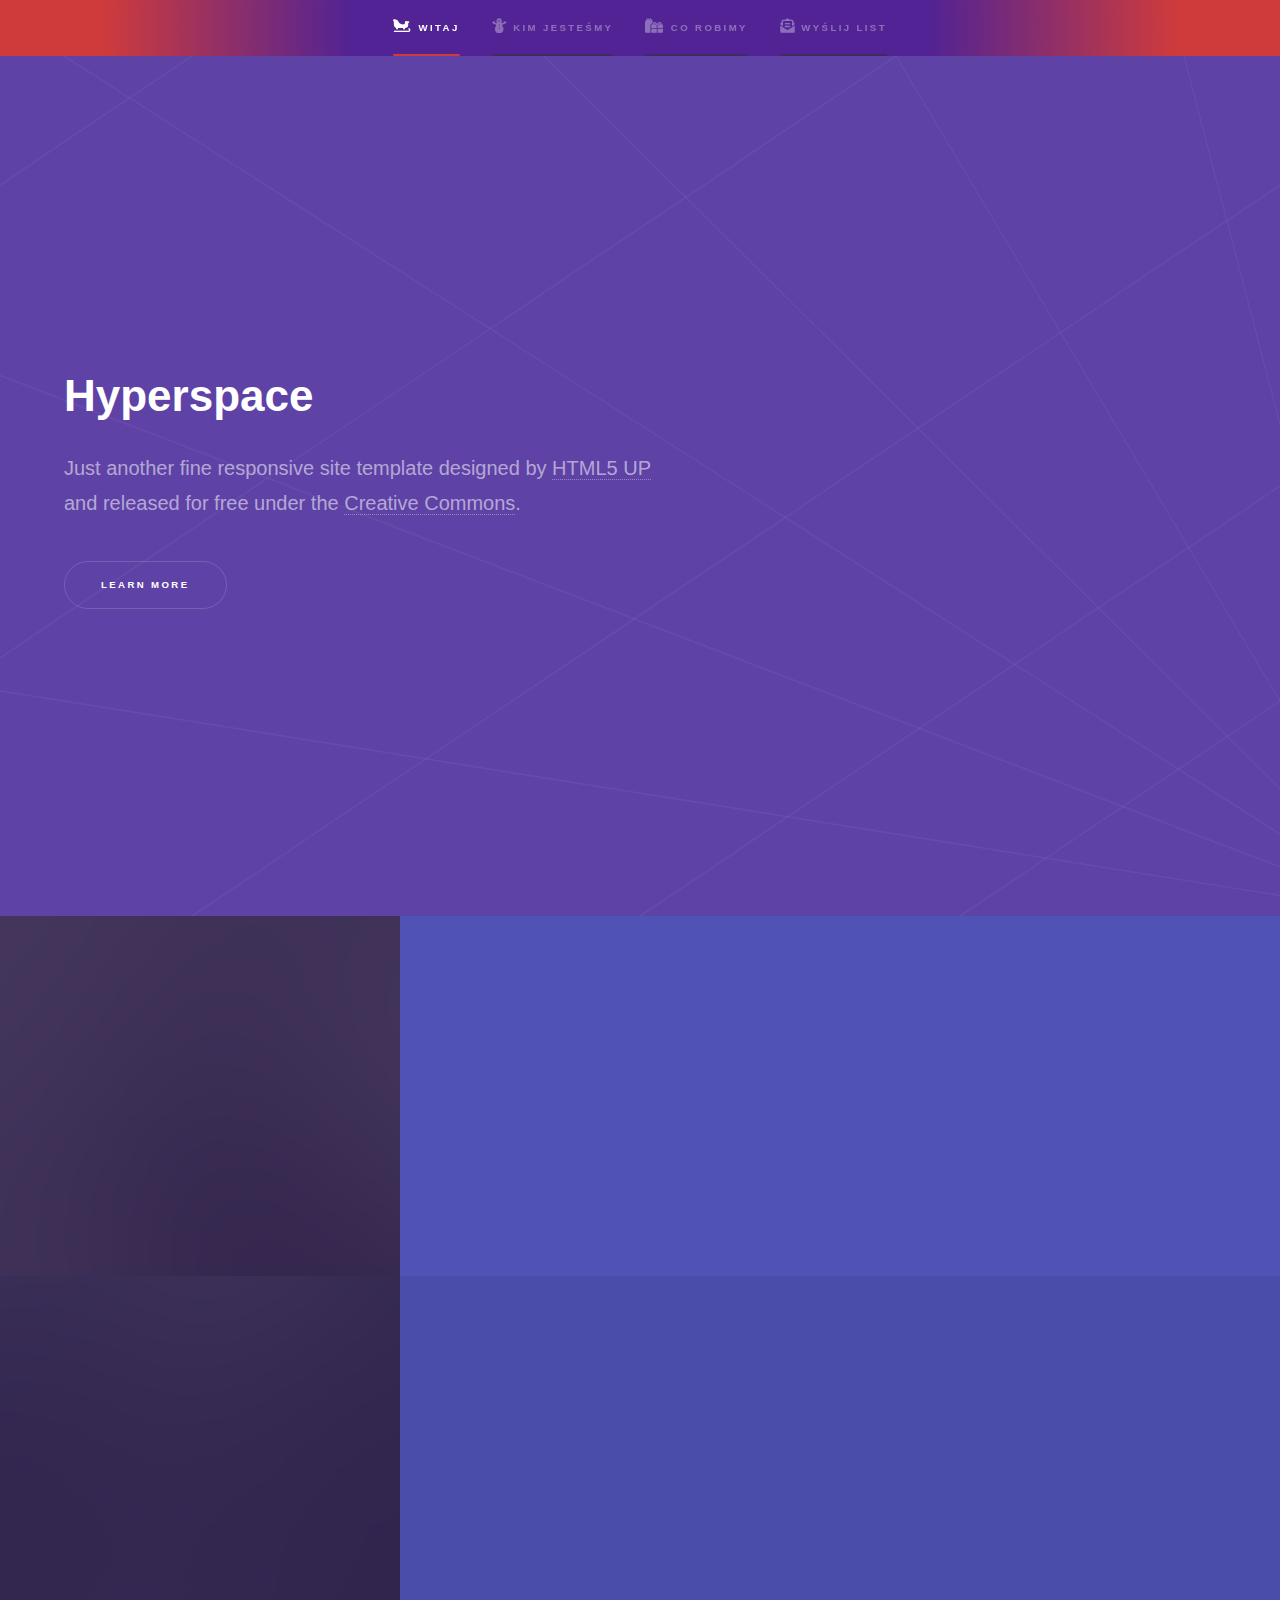
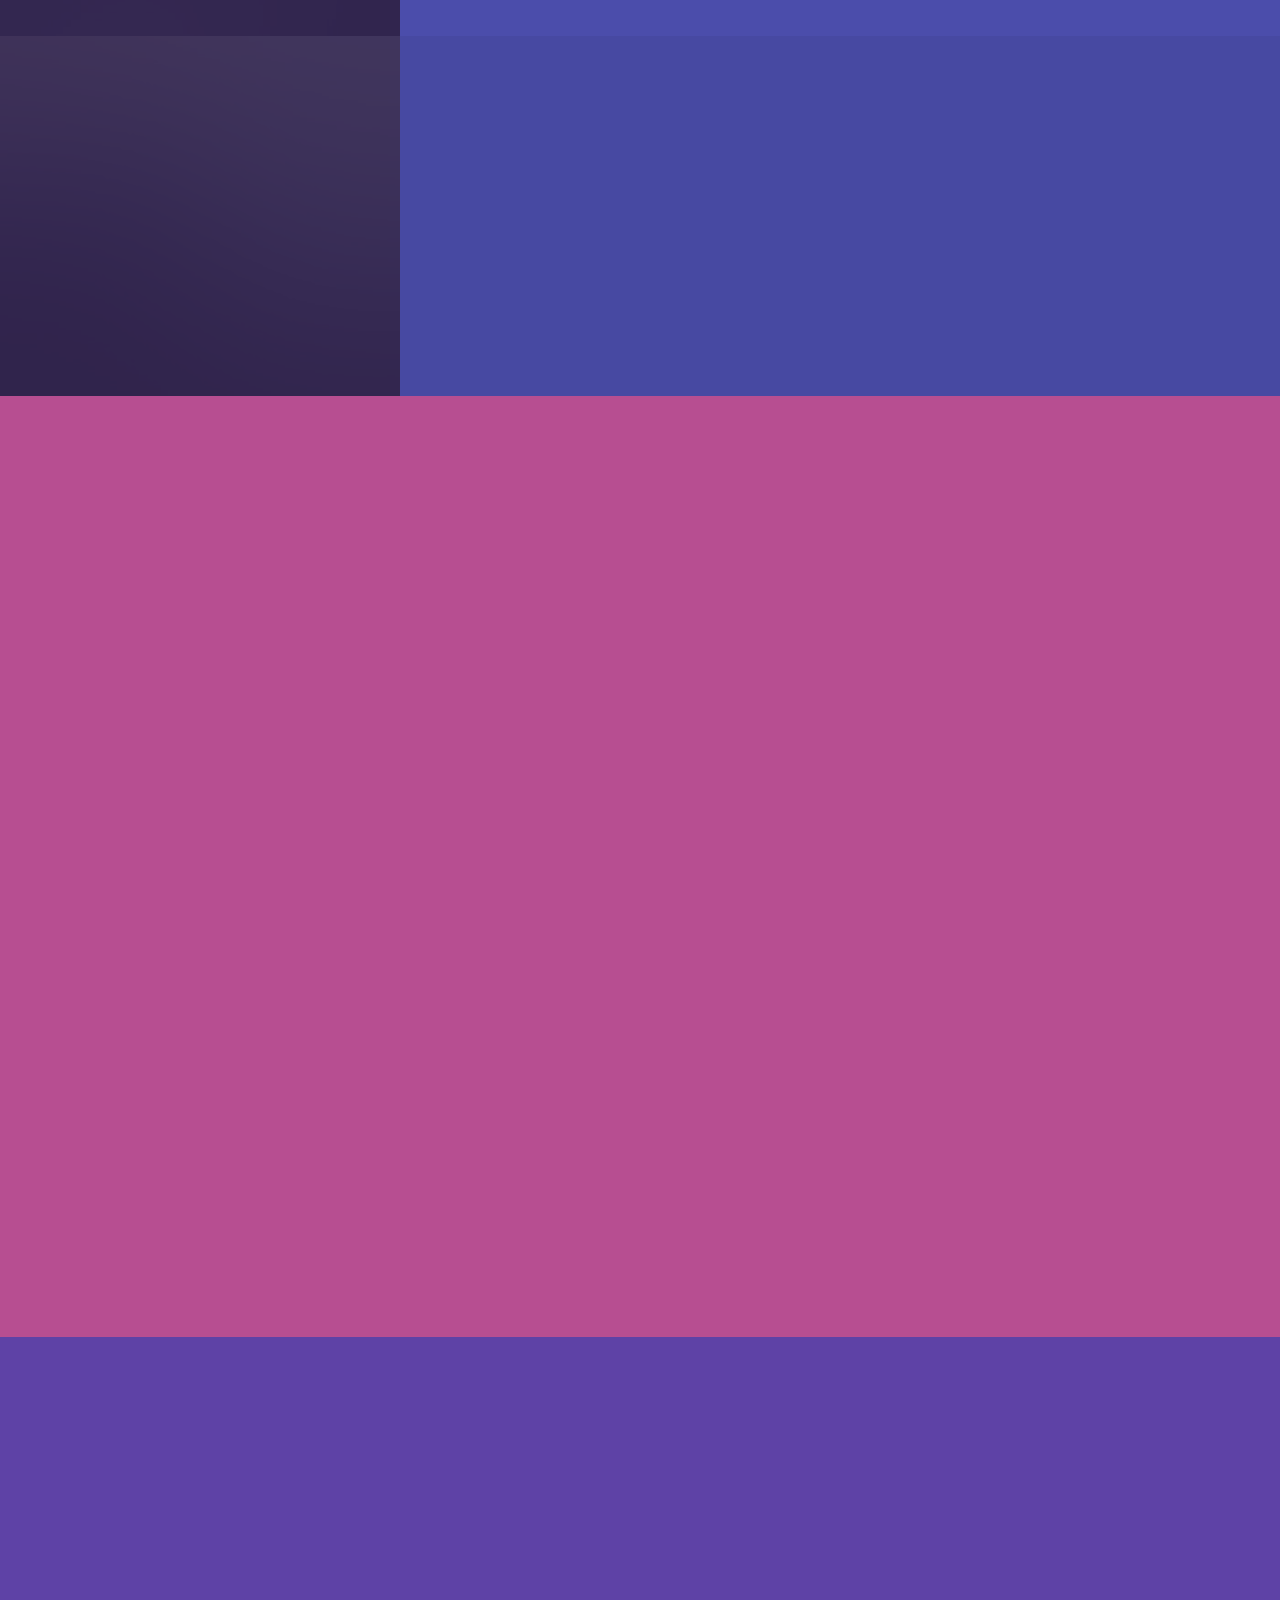
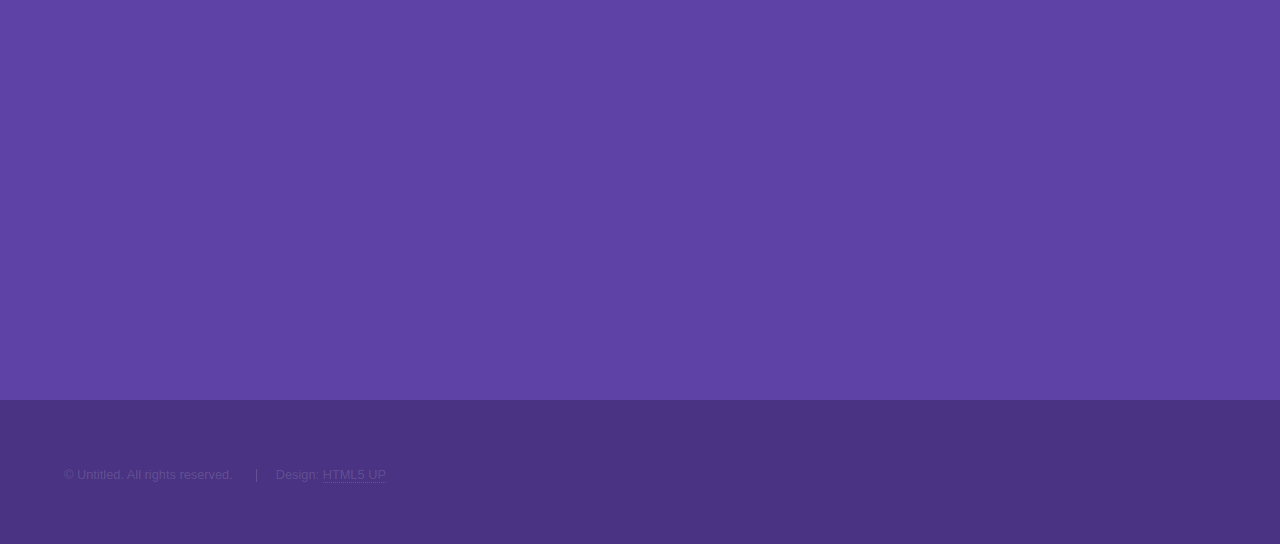
==== commit f6c34dd4: "sidebar changes" ====
--- a/index.html
+++ b/index.html
@@ -1,198 +1,234 @@
-<!DOCTYPE HTML>
-<!--
-	Hyperspace by HTML5 UP
-	html5up.net | @ajlkn
-	Free for personal and commercial use under the CCA 3.0 license (html5up.net/license)
--->
-<html>
-	<head>
-		<title>Hyperspace by HTML5 UP</title>
-		<meta charset="utf-8" />
-		<meta name="viewport" content="width=device-width, initial-scale=1, user-scalable=no" />
-		<link rel="stylesheet" href="assets/css/main.css" />
-		<noscript><link rel="stylesheet" href="assets/css/noscript.css" /></noscript>
-	</head>
-	<body class="is-preload">
-
-		<!-- Sidebar -->
-			<section id="sidebar">
-				<div class="inner">
-					<nav>
-						<ul>
-							<li><a href="#intro">Welcome</a></li>
-							<li><a href="#one">Who we are</a></li>
-							<li><a href="#two">What we do</a></li>
-							<li><a href="#three">Get in touch</a></li>
-						</ul>
-					</nav>
-				</div>
-			</section>
-
-		<!-- Wrapper -->
-			<div id="wrapper">
-
-				<!-- Intro -->
-					<section id="intro" class="wrapper style1 fullscreen fade-up">
-						<div class="inner">
-							<h1>Hyperspace</h1>
-							<p>Just another fine responsive site template designed by <a href="http://html5up.net">HTML5 UP</a><br />
-							and released for free under the <a href="http://html5up.net/license">Creative Commons</a>.</p>
-							<ul class="actions">
-								<li><a href="#one" class="button scrolly">Learn more</a></li>
-							</ul>
-						</div>
-					</section>
-
-				<!-- One -->
-					<section id="one" class="wrapper style2 spotlights">
-						<section>
-							<a href="#" class="image"><img src="images/pic01.jpg" alt="" data-position="center center" /></a>
-							<div class="content">
-								<div class="inner">
-									<h2>Sed ipsum dolor</h2>
-									<p>Phasellus convallis elit id ullamcorper pulvinar. Duis aliquam turpis mauris, eu ultricies erat malesuada quis. Aliquam dapibus.</p>
-									<ul class="actions">
-										<li><a href="generic.html" class="button">Learn more</a></li>
-									</ul>
-								</div>
-							</div>
-						</section>
-						<section>
-							<a href="#" class="image"><img src="images/pic02.jpg" alt="" data-position="top center" /></a>
-							<div class="content">
-								<div class="inner">
-									<h2>Feugiat consequat</h2>
-									<p>Phasellus convallis elit id ullamcorper pulvinar. Duis aliquam turpis mauris, eu ultricies erat malesuada quis. Aliquam dapibus.</p>
-									<ul class="actions">
-										<li><a href="generic.html" class="button">Learn more</a></li>
-									</ul>
-								</div>
-							</div>
-						</section>
-						<section>
-							<a href="#" class="image"><img src="images/pic03.jpg" alt="" data-position="25% 25%" /></a>
-							<div class="content">
-								<div class="inner">
-									<h2>Ultricies aliquam</h2>
-									<p>Phasellus convallis elit id ullamcorper pulvinar. Duis aliquam turpis mauris, eu ultricies erat malesuada quis. Aliquam dapibus.</p>
-									<ul class="actions">
-										<li><a href="generic.html" class="button">Learn more</a></li>
-									</ul>
-								</div>
-							</div>
-						</section>
-					</section>
-
-				<!-- Two -->
-					<section id="two" class="wrapper style3 fade-up">
-						<div class="inner">
-							<h2 class="align-center">Czym tak naprawdę się zajmujemy? <i class="fas fa-gifts"></i></h2>
-							<p></p>
-							<div class="features">
-								<section>
-									<img class="daria-img" src="https://i.pinimg.com/564x/7a/ac/e9/7aace9cff4d8f00c901f0b403fb59018.jpg">
-								</section>
-								<section>
-									<p> Nie lubimy zajmować się jedną rzeczą - stąd też w naszej ofercie oprócz tego czego się już domyślacie oferujemy wykwintne świąteczne jedzonko z opcją dobrania sobie towarzystwa i ekstra muzy. Zapraszamy serdecznie do skorzystania z tej opcji!</p>
-								</section>
-								<section>
-									<p>Prezenty, prezenciki i rózgi! Jako że przedłożyliśmy wydawanie giftów jako podstawową ofertę naszej firmy bardzo przykładamy uwagę do zachowania klienta przez cały rok - tak by prezent był odpowiednią nagrodą lub karą. Oczywiście akceptujemy też pewne sugestie.</p>
-								</section>
-								<section>
-									<img class="daria-img" src="https://i.pinimg.com/564x/61/2c/51/612c51448ecea8e29737174e837f0709.jpg">
-								</section>
-								<section>
-									<img class="daria-img" src="https://i.pinimg.com/564x/d1/7b/74/d17b748e396c28f68ca716f79beb9b8b.jpg">
-								</section>
-								<section>
-									<p>Jeśli nie lubicie niespodzianek albo macie kłopoty gastryczne, ahoj, wychodzimy Wam naprzeciw! Możecie spożytkować swoje oreny na słodkie i te mniej słodkie, ale wciąż świąteczne ozdóbki DIY.</p>
-								</section>
-							</div>
-							<ul class="actions">
-								<li><a href="generic.html" class="button">Dowiedz się więcej</a></li>
-							</ul>
-						</div>
-					</section>
-
-				<!-- Three -->
-					<section id="three" class="wrapper style1 fade-up">
-						<div class="inner">
-							<h2>NAPISZ LIST DO ŚW. MIKOŁAJA!</h2>
-							<p>Boże Narodzenie zbliża się wielkimi krokami. Są to święta, na które dzieciaki czekają przez cały rok. Święty Mikołaj ma natomiast w tym okresie mnóstwo pracy. Nie możemy więc zapomnieć, aby wysłać mu naszą listę życzeń, by w natłoku obowiązków nie zapomniał o prezencie dla nas.</p>
-							<div class="split style1">
-								<section>
-									<form method="post" action="#">
-										<div class="fields">
-											<div class="field half">
-												<label for="name">Imię i Nazwisko:</label>
-												<input type="text" name="name" id="name" />
-											</div>
-											<div class="field half">
-												<label for="email">Twój adres email:</label>
-												<input type="text" name="email" id="email" />
-											</div>
-											<div class="field">
-												<label for="message">Wiadomość:</label>
-												<textarea name="message" id="message" rows="5"></textarea>
-											</div>
-										</div>
-										<ul class="actions">
-											<li><a href="" class="button submit">Wyślij</a></li>
-										</ul>
-									</form>
-								</section>
-								<section>
-									<ul class="contact">
-										<li>
-											<h3>Adreś Świętego Mikołaja!</h3>
-											<span>Tähtikuja 1
-												<br />
-												Rovaniemi 96930 Arctic Circle<br />
-											LAPONIA</span>
-										</li>
-										<li>
-											<h3>Email</h3>
-											<a href="#">mikołaj@sw.pl</a>
-										</li>
-										<li>
-											<h3>Telefon:</h3>
-											<span>(+48) 555-123123</span>
-										</li>
-										<li>
-											<h3>Media społecznościowe</h3>
-											<ul class="icons">
-												<li><a href="#" class="icon brands fa-twitter"><span class="label">Twitter</span></a></li>
-												<li><a href="#" class="icon brands fa-facebook-f"><span class="label">Facebook</span></a></li>
-												<li><a href="#" class="icon brands fa-github"><span class="label">GitHub</span></a></li>
-												<li><a href="#" class="icon brands fa-instagram"><span class="label">Instagram</span></a></li>
-												<li><a href="#" class="icon brands fa-linkedin-in"><span class="label">LinkedIn</span></a></li>
-											</ul>
-										</li>
-									</ul>
-								</section>
-							</div>
-						</div>
-					</section>
-
-			</div>
-
-		<!-- Footer -->
-			<footer id="footer" class="wrapper style1-alt">
-				<div class="inner">
-					<ul class="menu">
-						<li>&copy; Untitled. All rights reserved.</li><li>Design: <a href="http://html5up.net">HTML5 UP</a></li>
-					</ul>
-				</div>
-			</footer>
-
-		<!-- Scripts -->
-			<script src="assets/js/jquery.min.js"></script>
-			<script src="assets/js/jquery.scrollex.min.js"></script>
-			<script src="assets/js/jquery.scrolly.min.js"></script>
-			<script src="assets/js/browser.min.js"></script>
-			<script src="assets/js/breakpoints.min.js"></script>
-			<script src="assets/js/util.js"></script>
-			<script src="assets/js/main.js"></script>
-
-	</body>
+<!DOCTYPE HTML>
+<!--
+	Hyperspace by HTML5 UP
+	html5up.net | @ajlkn
+	Free for personal and commercial use under the CCA 3.0 license (html5up.net/license)
+-->
+<html>
+
+<head>
+	<title>Hyperspace by HTML5 UP</title>
+	<meta charset="utf-8" />
+	<meta name="viewport" content="width=device-width, initial-scale=1, user-scalable=no" />
+	<link rel="stylesheet" href="assets/css/main.css" />
+	<noscript>
+		<link rel="stylesheet" href="assets/css/noscript.css" /></noscript>
+</head>
+
+<body class="is-preload">
+
+	<!-- Sidebar -->
+	<section id="sidebar">
+		<div class="inner">
+			<nav>
+				<ul>
+					<li><a href="#intro"> <i class="fas fa-sleigh"></i> Witaj</a></li>
+					<li><a href="#one"> <i class="fas fa-snowman"></i> Kim jesteśmy</a>
+					</li>
+					<li><a href="#two"><i class="fas fa-gifts"></i> Co robimy</a></li>
+					<li><a href="#three"> <i class="fas fa-envelope-open-text"></i> Wyślij list </a></li>
+				</ul>
+			</nav>
+		</div>
+	</section>
+
+	<!-- Wrapper -->
+	<div id="wrapper">
+
+		<!-- Intro -->
+		<section id="intro" class="wrapper style1 fullscreen fade-up">
+			<div class="inner">
+				<h1>Hyperspace</h1>
+				<p>Just another fine responsive site template designed by <a href="http://html5up.net">HTML5
+						UP</a><br />
+					and released for free under the <a href="http://html5up.net/license">Creative Commons</a>.</p>
+				<ul class="actions">
+					<li><a href="#one" class="button scrolly">Learn more</a></li>
+				</ul>
+			</div>
+		</section>
+
+		<!-- One -->
+		<section id="one" class="wrapper style2 spotlights">
+			<section>
+				<a href="#" class="image"><img src="images/pic01.jpg" alt="" data-position="center center" /></a>
+				<div class="content">
+					<div class="inner">
+						<h2>Sed ipsum dolor</h2>
+						<p>Phasellus convallis elit id ullamcorper pulvinar. Duis aliquam turpis mauris, eu ultricies
+							erat malesuada quis. Aliquam dapibus.</p>
+						<ul class="actions">
+							<li><a href="generic.html" class="button">Learn more</a></li>
+						</ul>
+					</div>
+				</div>
+			</section>
+			<section>
+				<a href="#" class="image"><img src="images/pic02.jpg" alt="" data-position="top center" /></a>
+				<div class="content">
+					<div class="inner">
+						<h2>Feugiat consequat</h2>
+						<p>Phasellus convallis elit id ullamcorper pulvinar. Duis aliquam turpis mauris, eu ultricies
+							erat malesuada quis. Aliquam dapibus.</p>
+						<ul class="actions">
+							<li><a href="generic.html" class="button">Learn more</a></li>
+						</ul>
+					</div>
+				</div>
+			</section>
+			<section>
+				<a href="#" class="image"><img src="images/pic03.jpg" alt="" data-position="25% 25%" /></a>
+				<div class="content">
+					<div class="inner">
+						<h2>Ultricies aliquam</h2>
+						<p>Phasellus convallis elit id ullamcorper pulvinar. Duis aliquam turpis mauris, eu ultricies
+							erat malesuada quis. Aliquam dapibus.</p>
+						<ul class="actions">
+							<li><a href="generic.html" class="button">Learn more</a></li>
+						</ul>
+					</div>
+				</div>
+			</section>
+		</section>
+
+		<!-- Two -->
+		<section id="two" class="wrapper style3 fade-up">
+			<div class="inner">
+				<h2>What we do</h2>
+				<p>Phasellus convallis elit id ullamcorper pulvinar. Duis aliquam turpis mauris, eu ultricies erat
+					malesuada quis. Aliquam dapibus, lacus eget hendrerit bibendum, urna est aliquam sem, sit amet
+					imperdiet est velit quis lorem.</p>
+				<div class="features">
+					<section>
+						<span class="icon solid major fa-code"></span>
+						<h3>Lorem ipsum amet</h3>
+						<p>Phasellus convallis elit id ullam corper amet et pulvinar. Duis aliquam turpis mauris, sed
+							ultricies erat dapibus.</p>
+					</section>
+					<section>
+						<span class="icon solid major fa-lock"></span>
+						<h3>Aliquam sed nullam</h3>
+						<p>Phasellus convallis elit id ullam corper amet et pulvinar. Duis aliquam turpis mauris, sed
+							ultricies erat dapibus.</p>
+					</section>
+					<section>
+						<span class="icon solid major fa-cog"></span>
+						<h3>Sed erat ullam corper</h3>
+						<p>Phasellus convallis elit id ullam corper amet et pulvinar. Duis aliquam turpis mauris, sed
+							ultricies erat dapibus.</p>
+					</section>
+					<section>
+						<span class="icon solid major fa-desktop"></span>
+						<h3>Veroeros quis lorem</h3>
+						<p>Phasellus convallis elit id ullam corper amet et pulvinar. Duis aliquam turpis mauris, sed
+							ultricies erat dapibus.</p>
+					</section>
+					<section>
+						<span class="icon solid major fa-link"></span>
+						<h3>Urna quis bibendum</h3>
+						<p>Phasellus convallis elit id ullam corper amet et pulvinar. Duis aliquam turpis mauris, sed
+							ultricies erat dapibus.</p>
+					</section>
+					<section>
+						<span class="icon major fa-gem"></span>
+						<h3>Aliquam urna dapibus</h3>
+						<p>Phasellus convallis elit id ullam corper amet et pulvinar. Duis aliquam turpis mauris, sed
+							ultricies erat dapibus.</p>
+					</section>
+				</div>
+				<ul class="actions">
+					<li><a href="generic.html" class="button">Learn more</a></li>
+				</ul>
+			</div>
+		</section>
+
+		<!-- Three -->
+		<section id="three" class="wrapper style1 fade-up">
+			<div class="inner">
+				<h2>Get in touch</h2>
+				<p>Phasellus convallis elit id ullamcorper pulvinar. Duis aliquam turpis mauris, eu ultricies erat
+					malesuada quis. Aliquam dapibus, lacus eget hendrerit bibendum, urna est aliquam sem, sit amet
+					imperdiet est velit quis lorem.</p>
+				<div class="split style1">
+					<section>
+						<form method="post" action="#">
+							<div class="fields">
+								<div class="field half">
+									<label for="name">Name</label>
+									<input type="text" name="name" id="name" />
+								</div>
+								<div class="field half">
+									<label for="email">Email</label>
+									<input type="text" name="email" id="email" />
+								</div>
+								<div class="field">
+									<label for="message">Message</label>
+									<textarea name="message" id="message" rows="5"></textarea>
+								</div>
+							</div>
+							<ul class="actions">
+								<li><a href="" class="button submit">Send Message</a></li>
+							</ul>
+						</form>
+					</section>
+					<section>
+						<ul class="contact">
+							<li>
+								<h3>Address</h3>
+								<span>12345 Somewhere Road #654<br />
+									Nashville, TN 00000-0000<br />
+									USA</span>
+							</li>
+							<li>
+								<h3>Email</h3>
+								<a href="#">user@untitled.tld</a>
+							</li>
+							<li>
+								<h3>Phone</h3>
+								<span>(000) 000-0000</span>
+							</li>
+							<li>
+								<h3>Social</h3>
+								<ul class="icons">
+									<li><a href="#" class="icon brands fa-twitter"><span
+												class="label">Twitter</span></a></li>
+									<li><a href="#" class="icon brands fa-facebook-f"><span
+												class="label">Facebook</span></a></li>
+									<li><a href="#" class="icon brands fa-github"><span class="label">GitHub</span></a>
+									</li>
+									<li><a href="#" class="icon brands fa-instagram"><span
+												class="label">Instagram</span></a></li>
+									<li><a href="#" class="icon brands fa-linkedin-in"><span
+												class="label">LinkedIn</span></a></li>
+								</ul>
+							</li>
+						</ul>
+					</section>
+				</div>
+			</div>
+		</section>
+
+	</div>
+
+	<!-- Footer -->
+	<footer id="footer" class="wrapper style1-alt">
+		<div class="inner">
+			<ul class="menu">
+				<li>&copy; Untitled. All rights reserved.</li>
+				<li>Design: <a href="http://html5up.net">HTML5 UP</a></li>
+			</ul>
+		</div>
+	</footer>
+
+	<!-- Scripts -->
+	<script src="assets/js/jquery.min.js"></script>
+	<script src="assets/js/jquery.scrollex.min.js"></script>
+	<script src="assets/js/jquery.scrolly.min.js"></script>
+	<script src="assets/js/browser.min.js"></script>
+	<script src="assets/js/breakpoints.min.js"></script>
+	<script src="assets/js/util.js"></script>
+	<script src="assets/js/main.js"></script>
+
+</body>
+
 </html>--- a/assets/css/main.css
+++ b/assets/css/main.css
@@ -1,8 +1,4 @@
 @import url(fontawesome-all.min.css);
-
-.daria-img {
-	max-width: 300px !important;
-};
 
 /*
 	Hyperspace by HTML5 UP
@@ -10,44 +6,130 @@
 	Free for personal and commercial use under the CCA 3.0 license (html5up.net/license)
 */
 
-html, body, div, span, applet, object,
-iframe, h1, h2, h3, h4, h5, h6, p, blockquote,
-pre, a, abbr, acronym, address, big, cite,
-code, del, dfn, em, img, ins, kbd, q, s, samp,
-small, strike, strong, sub, sup, tt, var, b,
-u, i, center, dl, dt, dd, ol, ul, li, fieldset,
-form, label, legend, table, caption, tbody,
-tfoot, thead, tr, th, td, article, aside,
-canvas, details, embed, figure, figcaption,
-footer, header, hgroup, menu, nav, output, ruby,
-section, summary, time, mark, audio, video {
+html,
+body,
+div,
+span,
+applet,
+object,
+iframe,
+h1,
+h2,
+h3,
+h4,
+h5,
+h6,
+p,
+blockquote,
+pre,
+a,
+abbr,
+acronym,
+address,
+big,
+cite,
+code,
+del,
+dfn,
+em,
+img,
+ins,
+kbd,
+q,
+s,
+samp,
+small,
+strike,
+strong,
+sub,
+sup,
+tt,
+var,
+b,
+u,
+i,
+center,
+dl,
+dt,
+dd,
+ol,
+ul,
+li,
+fieldset,
+form,
+label,
+legend,
+table,
+caption,
+tbody,
+tfoot,
+thead,
+tr,
+th,
+td,
+article,
+aside,
+canvas,
+details,
+embed,
+figure,
+figcaption,
+footer,
+header,
+hgroup,
+menu,
+nav,
+output,
+ruby,
+section,
+summary,
+time,
+mark,
+audio,
+video {
 	margin: 0;
 	padding: 0;
 	border: 0;
 	font-size: 100%;
 	font: inherit;
-	vertical-align: baseline;}
-
-article, aside, details, figcaption, figure,
-footer, header, hgroup, menu, nav, section {
-	display: block;}
+	vertical-align: baseline;
+}
+
+article,
+aside,
+details,
+figcaption,
+figure,
+footer,
+header,
+hgroup,
+menu,
+nav,
+section {
+	display: block;
+}
 
 body {
 	line-height: 1;
 }
 
-ol, ul {
+ol,
+ul {
 	list-style: none;
 }
 
-blockquote, q {
+blockquote,
+q {
 	quotes: none;
 }
 
-	blockquote:before, blockquote:after, q:before, q:after {
-		content: '';
-		content: none;
-	}
+blockquote:before,
+blockquote:after,
+q:before,
+q:after {
+	content: '';
+	content: none;
+}
 
 table {
 	border-collapse: collapse;
@@ -68,7 +150,9 @@
 	padding: 0;
 }
 
-input, select, textarea {
+input,
+select,
+textarea {
 	-moz-appearance: none;
 	-webkit-appearance: none;
 	-ms-appearance: none;
@@ -77,261 +161,533 @@
 
 /* Basic */
 
-	@-ms-viewport {
-		width: device-width;
-	}
-
+@-ms-viewport {
+	width: device-width;
+}
+
+body {
+	-ms-overflow-style: scrollbar;
+}
+
+@media screen and (max-width: 480px) {
+
+	html,
 	body {
-		-ms-overflow-style: scrollbar;
-	}
-
-	@media screen and (max-width: 480px) {
-
-		html, body {
-			min-width: 320px;
-		}
-
-	}
-
-	html {
-		box-sizing: border-box;
-	}
-
-	*, *:before, *:after {
-		box-sizing: inherit;
-	}
-
-	body {
-		background: #312450;
-	}
-
-		body.is-preload *, body.is-preload *:before, body.is-preload *:after {
-			-moz-animation: none !important;
-			-webkit-animation: none !important;
-			-ms-animation: none !important;
-			animation: none !important;
-			-moz-transition: none !important;
-			-webkit-transition: none !important;
-			-ms-transition: none !important;
-			transition: none !important;
-		}
+		min-width: 320px;
+	}
+
+}
+
+html {
+	box-sizing: border-box;
+}
+
+*,
+*:before,
+*:after {
+	box-sizing: inherit;
+}
+
+body {
+	background: #312450;
+}
+
+body.is-preload *,
+body.is-preload *:before,
+body.is-preload *:after {
+	-moz-animation: none !important;
+	-webkit-animation: none !important;
+	-ms-animation: none !important;
+	animation: none !important;
+	-moz-transition: none !important;
+	-webkit-transition: none !important;
+	-ms-transition: none !important;
+	transition: none !important;
+}
 
 /* Type */
 
-	body, input, select, textarea {
-		color: rgba(255, 255, 255, 0.55);
-		font-family: Arial, Helvetica, sans-serif;
-		font-size: 16.5pt;
-		font-weight: normal;
-		line-height: 1.75;
-	}
-
-		@media screen and (max-width: 1680px) {
-
-			body, input, select, textarea {
-				font-size: 13pt;
-			}
-
-		}
-
-		@media screen and (max-width: 1280px) {
-
-			body, input, select, textarea {
-				font-size: 12pt;
-			}
-
-		}
-
-		@media screen and (max-width: 360px) {
-
-			body, input, select, textarea {
-				font-size: 11pt;
-			}
-
-		}
-
-	a {
-		-moz-transition: color 0.2s ease, border-bottom-color 0.2s ease;
-		-webkit-transition: color 0.2s ease, border-bottom-color 0.2s ease;
-		-ms-transition: color 0.2s ease, border-bottom-color 0.2s ease;
-		transition: color 0.2s ease, border-bottom-color 0.2s ease;
-		border-bottom: dotted 1px rgba(255, 255, 255, 0.35);
-		color: inherit;
-		text-decoration: none;
-	}
-
-		a:hover {
-			border-bottom-color: transparent;
-			color: #ffffff;
-		}
-
-	strong, b {
-		color: #ffffff;
-		font-weight: bold;
-	}
-
-	em, i {
-		font-style: italic;
-	}
-
-	p {
-		margin: 0 0 2em 0;
-	}
-
-	h1, h2, h3, h4, h5, h6 {
-		color: #ffffff;
-		font-weight: bold;
-		line-height: 1.5;
-		margin: 0 0 0.5em 0;
-	}
-
-		h1 a, h2 a, h3 a, h4 a, h5 a, h6 a {
-			color: inherit;
-			text-decoration: none;
-		}
+body,
+input,
+select,
+textarea {
+	color: rgba(255, 255, 255, 0.55);
+	font-family: Arial, Helvetica, sans-serif;
+	font-size: 16.5pt;
+	font-weight: normal;
+	line-height: 1.75;
+}
+
+@media screen and (max-width: 1680px) {
+
+	body,
+	input,
+	select,
+	textarea {
+		font-size: 13pt;
+	}
+
+}
+
+@media screen and (max-width: 1280px) {
+
+	body,
+	input,
+	select,
+	textarea {
+		font-size: 12pt;
+	}
+
+}
+
+@media screen and (max-width: 360px) {
+
+	body,
+	input,
+	select,
+	textarea {
+		font-size: 11pt;
+	}
+
+}
+
+a {
+	-moz-transition: color 0.2s ease, border-bottom-color 0.2s ease;
+	-webkit-transition: color 0.2s ease, border-bottom-color 0.2s ease;
+	-ms-transition: color 0.2s ease, border-bottom-color 0.2s ease;
+	transition: color 0.2s ease, border-bottom-color 0.2s ease;
+	border-bottom: dotted 1px rgba(255, 255, 255, 0.35);
+	color: inherit;
+	text-decoration: none;
+}
+
+a:hover {
+	border-bottom-color: transparent;
+	color: #ffffff;
+}
+
+strong,
+b {
+	color: #ffffff;
+	font-weight: bold;
+}
+
+em,
+i {
+	font-style: italic;
+}
+
+p {
+	margin: 0 0 2em 0;
+}
+
+h1,
+h2,
+h3,
+h4,
+h5,
+h6 {
+	color: #ffffff;
+	font-weight: bold;
+	line-height: 1.5;
+	margin: 0 0 0.5em 0;
+}
+
+h1 a,
+h2 a,
+h3 a,
+h4 a,
+h5 a,
+h6 a {
+	color: inherit;
+	text-decoration: none;
+}
+
+h1 {
+	font-size: 2.75em;
+}
+
+h1.major {
+	margin: 0 0 1.3em 0;
+	position: relative;
+	padding-bottom: 0.35em;
+}
+
+h1.major:after {
+	background-image: -moz-linear-gradient(to right, #5e42a6, #b74e91);
+	background-image: -webkit-linear-gradient(to right, #5e42a6, #b74e91);
+	background-image: -ms-linear-gradient(to right, #5e42a6, #b74e91);
+	background-image: linear-gradient(to right, #5e42a6, #b74e91);
+	-moz-transition: max-width 0.2s ease;
+	-webkit-transition: max-width 0.2s ease;
+	-ms-transition: max-width 0.2s ease;
+	transition: max-width 0.2s ease;
+	border-radius: 0.2em;
+	bottom: 0;
+	content: '';
+	height: 0.05em;
+	position: absolute;
+	right: 0;
+	width: 100%;
+}
+
+h2 {
+	font-size: 1.75em;
+}
+
+h3 {
+	font-size: 1.1em;
+}
+
+h4 {
+	font-size: 1em;
+}
+
+h5 {
+	font-size: 0.8em;
+}
+
+h6 {
+	font-size: 0.6em;
+}
+
+@media screen and (max-width: 736px) {
 
 	h1 {
-		font-size: 2.75em;
-	}
-
-		h1.major {
-			margin: 0 0 1.3em 0;
-			position: relative;
-			padding-bottom: 0.35em;
-		}
-
-			h1.major:after {
-				background-image: -moz-linear-gradient(to right, #5e42a6, #b74e91);
-				background-image: -webkit-linear-gradient(to right, #5e42a6, #b74e91);
-				background-image: -ms-linear-gradient(to right, #5e42a6, #b74e91);
-				background-image: linear-gradient(to right, #5e42a6, #b74e91);
-				-moz-transition: max-width 0.2s ease;
-				-webkit-transition: max-width 0.2s ease;
-				-ms-transition: max-width 0.2s ease;
-				transition: max-width 0.2s ease;
-				border-radius: 0.2em;
-				bottom: 0;
-				content: '';
-				height: 0.05em;
-				position: absolute;
-				right: 0;
-				width: 100%;
-			}
+		font-size: 2em;
+	}
 
 	h2 {
-		font-size: 1.75em;
+		font-size: 1.25em;
 	}
 
 	h3 {
-		font-size: 1.1em;
+		font-size: 1em;
 	}
 
 	h4 {
-		font-size: 1em;
+		font-size: 0.8em;
 	}
 
 	h5 {
-		font-size: 0.8em;
+		font-size: 0.6em;
 	}
 
 	h6 {
 		font-size: 0.6em;
 	}
 
-	@media screen and (max-width: 736px) {
-
-		h1 {
-			font-size: 2em;
-		}
-
-		h2 {
-			font-size: 1.25em;
-		}
-
-		h3 {
-			font-size: 1em;
-		}
-
-		h4 {
-			font-size: 0.8em;
-		}
-
-		h5 {
-			font-size: 0.6em;
-		}
-
-		h6 {
-			font-size: 0.6em;
-		}
-
-	}
-
-	sub {
-		font-size: 0.8em;
-		position: relative;
-		top: 0.5em;
-	}
-
-	sup {
-		font-size: 0.8em;
-		position: relative;
-		top: -0.5em;
-	}
-
-	blockquote {
-		border-left: solid 4px rgba(255, 255, 255, 0.15);
-		font-style: italic;
-		margin: 0 0 2em 0;
-		padding: 0.5em 0 0.5em 2em;
-	}
-
-	code {
-		background: rgba(255, 255, 255, 0.05);
-		border-radius: 0.25em;
-		border: solid 1px rgba(255, 255, 255, 0.15);
-		font-family: "Courier New", monospace;
-		font-size: 0.9em;
-		margin: 0 0.25em;
-		padding: 0.25em 0.65em;
-	}
-
-	pre {
-		-webkit-overflow-scrolling: touch;
-		font-family: "Courier New", monospace;
-		font-size: 0.9em;
-		margin: 0 0 2em 0;
-	}
-
-		pre code {
-			display: block;
-			line-height: 1.75em;
-			padding: 1em 1.5em;
-			overflow-x: auto;
-		}
-
-	hr {
-		border: 0;
-		border-bottom: solid 1px rgba(255, 255, 255, 0.15);
-		margin: 2em 0;
-	}
-
-		hr.major {
-			margin: 3em 0;
-		}
-
-	.align-left {
-		text-align: left;
-	}
-
-	.align-center {
-		text-align: center;
-	}
-
-	.align-right {
-		text-align: right;
-	}
+}
+
+sub {
+	font-size: 0.8em;
+	position: relative;
+	top: 0.5em;
+}
+
+sup {
+	font-size: 0.8em;
+	position: relative;
+	top: -0.5em;
+}
+
+blockquote {
+	border-left: solid 4px rgba(255, 255, 255, 0.15);
+	font-style: italic;
+	margin: 0 0 2em 0;
+	padding: 0.5em 0 0.5em 2em;
+}
+
+code {
+	background: rgba(255, 255, 255, 0.05);
+	border-radius: 0.25em;
+	border: solid 1px rgba(255, 255, 255, 0.15);
+	font-family: "Courier New", monospace;
+	font-size: 0.9em;
+	margin: 0 0.25em;
+	padding: 0.25em 0.65em;
+}
+
+pre {
+	-webkit-overflow-scrolling: touch;
+	font-family: "Courier New", monospace;
+	font-size: 0.9em;
+	margin: 0 0 2em 0;
+}
+
+pre code {
+	display: block;
+	line-height: 1.75em;
+	padding: 1em 1.5em;
+	overflow-x: auto;
+}
+
+hr {
+	border: 0;
+	border-bottom: solid 1px rgba(255, 255, 255, 0.15);
+	margin: 2em 0;
+}
+
+hr.major {
+	margin: 3em 0;
+}
+
+.align-left {
+	text-align: left;
+}
+
+.align-center {
+	text-align: center;
+}
+
+.align-right {
+	text-align: right;
+}
 
 /* Row */
+
+.row {
+	display: flex;
+	flex-wrap: wrap;
+	box-sizing: border-box;
+	align-items: stretch;
+}
+
+.row>* {
+	box-sizing: border-box;
+}
+
+.row.gtr-uniform>*> :last-child {
+	margin-bottom: 0;
+}
+
+.row.aln-left {
+	justify-content: flex-start;
+}
+
+.row.aln-center {
+	justify-content: center;
+}
+
+.row.aln-right {
+	justify-content: flex-end;
+}
+
+.row.aln-top {
+	align-items: flex-start;
+}
+
+.row.aln-middle {
+	align-items: center;
+}
+
+.row.aln-bottom {
+	align-items: flex-end;
+}
+
+.row>.imp {
+	order: -1;
+}
+
+.row>.col-1 {
+	width: 8.33333%;
+}
+
+.row>.off-1 {
+	margin-left: 8.33333%;
+}
+
+.row>.col-2 {
+	width: 16.66667%;
+}
+
+.row>.off-2 {
+	margin-left: 16.66667%;
+}
+
+.row>.col-3 {
+	width: 25%;
+}
+
+.row>.off-3 {
+	margin-left: 25%;
+}
+
+.row>.col-4 {
+	width: 33.33333%;
+}
+
+.row>.off-4 {
+	margin-left: 33.33333%;
+}
+
+.row>.col-5 {
+	width: 41.66667%;
+}
+
+.row>.off-5 {
+	margin-left: 41.66667%;
+}
+
+.row>.col-6 {
+	width: 50%;
+}
+
+.row>.off-6 {
+	margin-left: 50%;
+}
+
+.row>.col-7 {
+	width: 58.33333%;
+}
+
+.row>.off-7 {
+	margin-left: 58.33333%;
+}
+
+.row>.col-8 {
+	width: 66.66667%;
+}
+
+.row>.off-8 {
+	margin-left: 66.66667%;
+}
+
+.row>.col-9 {
+	width: 75%;
+}
+
+.row>.off-9 {
+	margin-left: 75%;
+}
+
+.row>.col-10 {
+	width: 83.33333%;
+}
+
+.row>.off-10 {
+	margin-left: 83.33333%;
+}
+
+.row>.col-11 {
+	width: 91.66667%;
+}
+
+.row>.off-11 {
+	margin-left: 91.66667%;
+}
+
+.row>.col-12 {
+	width: 100%;
+}
+
+.row>.off-12 {
+	margin-left: 100%;
+}
+
+.row.gtr-0 {
+	margin-top: 0;
+	margin-left: 0em;
+}
+
+.row.gtr-0>* {
+	padding: 0 0 0 0em;
+}
+
+.row.gtr-0.gtr-uniform {
+	margin-top: 0em;
+}
+
+.row.gtr-0.gtr-uniform>* {
+	padding-top: 0em;
+}
+
+.row.gtr-25 {
+	margin-top: 0;
+	margin-left: -0.375em;
+}
+
+.row.gtr-25>* {
+	padding: 0 0 0 0.375em;
+}
+
+.row.gtr-25.gtr-uniform {
+	margin-top: -0.375em;
+}
+
+.row.gtr-25.gtr-uniform>* {
+	padding-top: 0.375em;
+}
+
+.row.gtr-50 {
+	margin-top: 0;
+	margin-left: -0.75em;
+}
+
+.row.gtr-50>* {
+	padding: 0 0 0 0.75em;
+}
+
+.row.gtr-50.gtr-uniform {
+	margin-top: -0.75em;
+}
+
+.row.gtr-50.gtr-uniform>* {
+	padding-top: 0.75em;
+}
+
+.row {
+	margin-top: 0;
+	margin-left: -1.5em;
+}
+
+.row>* {
+	padding: 0 0 0 1.5em;
+}
+
+.row.gtr-uniform {
+	margin-top: -1.5em;
+}
+
+.row.gtr-uniform>* {
+	padding-top: 1.5em;
+}
+
+.row.gtr-150 {
+	margin-top: 0;
+	margin-left: -2.25em;
+}
+
+.row.gtr-150>* {
+	padding: 0 0 0 2.25em;
+}
+
+.row.gtr-150.gtr-uniform {
+	margin-top: -2.25em;
+}
+
+.row.gtr-150.gtr-uniform>* {
+	padding-top: 2.25em;
+}
+
+.row.gtr-200 {
+	margin-top: 0;
+	margin-left: -3em;
+}
+
+.row.gtr-200>* {
+	padding: 0 0 0 3em;
+}
+
+.row.gtr-200.gtr-uniform {
+	margin-top: -3em;
+}
+
+.row.gtr-200.gtr-uniform>* {
+	padding-top: 3em;
+}
+
+@media screen and (max-width: 1680px) {
 
 	.row {
 		display: flex;
@@ -340,3597 +696,3342 @@
 		align-items: stretch;
 	}
 
-		.row > * {
-			box-sizing: border-box;
-		}
-
-		.row.gtr-uniform > * > :last-child {
-			margin-bottom: 0;
-		}
-
-		.row.aln-left {
-			justify-content: flex-start;
-		}
-
-		.row.aln-center {
-			justify-content: center;
-		}
-
-		.row.aln-right {
-			justify-content: flex-end;
-		}
-
-		.row.aln-top {
-			align-items: flex-start;
-		}
-
-		.row.aln-middle {
-			align-items: center;
-		}
-
-		.row.aln-bottom {
-			align-items: flex-end;
-		}
-
-		.row > .imp {
-			order: -1;
-		}
-
-		.row > .col-1 {
-			width: 8.33333%;
-		}
-
-		.row > .off-1 {
-			margin-left: 8.33333%;
-		}
-
-		.row > .col-2 {
-			width: 16.66667%;
-		}
-
-		.row > .off-2 {
-			margin-left: 16.66667%;
-		}
-
-		.row > .col-3 {
-			width: 25%;
-		}
-
-		.row > .off-3 {
-			margin-left: 25%;
-		}
-
-		.row > .col-4 {
-			width: 33.33333%;
-		}
-
-		.row > .off-4 {
-			margin-left: 33.33333%;
-		}
-
-		.row > .col-5 {
-			width: 41.66667%;
-		}
-
-		.row > .off-5 {
-			margin-left: 41.66667%;
-		}
-
-		.row > .col-6 {
-			width: 50%;
-		}
-
-		.row > .off-6 {
-			margin-left: 50%;
-		}
-
-		.row > .col-7 {
-			width: 58.33333%;
-		}
-
-		.row > .off-7 {
-			margin-left: 58.33333%;
-		}
-
-		.row > .col-8 {
-			width: 66.66667%;
-		}
-
-		.row > .off-8 {
-			margin-left: 66.66667%;
-		}
-
-		.row > .col-9 {
-			width: 75%;
-		}
-
-		.row > .off-9 {
-			margin-left: 75%;
-		}
-
-		.row > .col-10 {
-			width: 83.33333%;
-		}
-
-		.row > .off-10 {
-			margin-left: 83.33333%;
-		}
-
-		.row > .col-11 {
-			width: 91.66667%;
-		}
-
-		.row > .off-11 {
-			margin-left: 91.66667%;
-		}
-
-		.row > .col-12 {
-			width: 100%;
-		}
-
-		.row > .off-12 {
-			margin-left: 100%;
-		}
-
-		.row.gtr-0 {
-			margin-top: 0;
-			margin-left: 0em;
-		}
-
-			.row.gtr-0 > * {
-				padding: 0 0 0 0em;
-			}
-
-			.row.gtr-0.gtr-uniform {
-				margin-top: 0em;
-			}
-
-				.row.gtr-0.gtr-uniform > * {
-					padding-top: 0em;
-				}
-
-		.row.gtr-25 {
-			margin-top: 0;
-			margin-left: -0.375em;
-		}
-
-			.row.gtr-25 > * {
-				padding: 0 0 0 0.375em;
-			}
-
-			.row.gtr-25.gtr-uniform {
-				margin-top: -0.375em;
-			}
-
-				.row.gtr-25.gtr-uniform > * {
-					padding-top: 0.375em;
-				}
-
-		.row.gtr-50 {
-			margin-top: 0;
-			margin-left: -0.75em;
-		}
-
-			.row.gtr-50 > * {
-				padding: 0 0 0 0.75em;
-			}
-
-			.row.gtr-50.gtr-uniform {
-				margin-top: -0.75em;
-			}
-
-				.row.gtr-50.gtr-uniform > * {
-					padding-top: 0.75em;
-				}
-
-		.row {
-			margin-top: 0;
-			margin-left: -1.5em;
-		}
-
-			.row > * {
-				padding: 0 0 0 1.5em;
-			}
-
-			.row.gtr-uniform {
-				margin-top: -1.5em;
-			}
-
-				.row.gtr-uniform > * {
-					padding-top: 1.5em;
-				}
-
-		.row.gtr-150 {
-			margin-top: 0;
-			margin-left: -2.25em;
-		}
-
-			.row.gtr-150 > * {
-				padding: 0 0 0 2.25em;
-			}
-
-			.row.gtr-150.gtr-uniform {
-				margin-top: -2.25em;
-			}
-
-				.row.gtr-150.gtr-uniform > * {
-					padding-top: 2.25em;
-				}
-
-		.row.gtr-200 {
-			margin-top: 0;
-			margin-left: -3em;
-		}
-
-			.row.gtr-200 > * {
-				padding: 0 0 0 3em;
-			}
-
-			.row.gtr-200.gtr-uniform {
-				margin-top: -3em;
-			}
-
-				.row.gtr-200.gtr-uniform > * {
-					padding-top: 3em;
-				}
-
-		@media screen and (max-width: 1680px) {
-
-			.row {
-				display: flex;
-				flex-wrap: wrap;
-				box-sizing: border-box;
-				align-items: stretch;
-			}
-
-				.row > * {
-					box-sizing: border-box;
-				}
-
-				.row.gtr-uniform > * > :last-child {
-					margin-bottom: 0;
-				}
-
-				.row.aln-left {
-					justify-content: flex-start;
-				}
-
-				.row.aln-center {
-					justify-content: center;
-				}
-
-				.row.aln-right {
-					justify-content: flex-end;
-				}
-
-				.row.aln-top {
-					align-items: flex-start;
-				}
-
-				.row.aln-middle {
-					align-items: center;
-				}
-
-				.row.aln-bottom {
-					align-items: flex-end;
-				}
-
-				.row > .imp-xlarge {
-					order: -1;
-				}
-
-				.row > .col-1-xlarge {
-					width: 8.33333%;
-				}
-
-				.row > .off-1-xlarge {
-					margin-left: 8.33333%;
-				}
-
-				.row > .col-2-xlarge {
-					width: 16.66667%;
-				}
-
-				.row > .off-2-xlarge {
-					margin-left: 16.66667%;
-				}
-
-				.row > .col-3-xlarge {
-					width: 25%;
-				}
-
-				.row > .off-3-xlarge {
-					margin-left: 25%;
-				}
-
-				.row > .col-4-xlarge {
-					width: 33.33333%;
-				}
-
-				.row > .off-4-xlarge {
-					margin-left: 33.33333%;
-				}
-
-				.row > .col-5-xlarge {
-					width: 41.66667%;
-				}
-
-				.row > .off-5-xlarge {
-					margin-left: 41.66667%;
-				}
-
-				.row > .col-6-xlarge {
-					width: 50%;
-				}
-
-				.row > .off-6-xlarge {
-					margin-left: 50%;
-				}
-
-				.row > .col-7-xlarge {
-					width: 58.33333%;
-				}
-
-				.row > .off-7-xlarge {
-					margin-left: 58.33333%;
-				}
-
-				.row > .col-8-xlarge {
-					width: 66.66667%;
-				}
-
-				.row > .off-8-xlarge {
-					margin-left: 66.66667%;
-				}
-
-				.row > .col-9-xlarge {
-					width: 75%;
-				}
-
-				.row > .off-9-xlarge {
-					margin-left: 75%;
-				}
-
-				.row > .col-10-xlarge {
-					width: 83.33333%;
-				}
-
-				.row > .off-10-xlarge {
-					margin-left: 83.33333%;
-				}
-
-				.row > .col-11-xlarge {
-					width: 91.66667%;
-				}
-
-				.row > .off-11-xlarge {
-					margin-left: 91.66667%;
-				}
-
-				.row > .col-12-xlarge {
-					width: 100%;
-				}
-
-				.row > .off-12-xlarge {
-					margin-left: 100%;
-				}
-
-				.row.gtr-0 {
-					margin-top: 0;
-					margin-left: 0em;
-				}
-
-					.row.gtr-0 > * {
-						padding: 0 0 0 0em;
-					}
-
-					.row.gtr-0.gtr-uniform {
-						margin-top: 0em;
-					}
-
-						.row.gtr-0.gtr-uniform > * {
-							padding-top: 0em;
-						}
-
-				.row.gtr-25 {
-					margin-top: 0;
-					margin-left: -0.375em;
-				}
-
-					.row.gtr-25 > * {
-						padding: 0 0 0 0.375em;
-					}
-
-					.row.gtr-25.gtr-uniform {
-						margin-top: -0.375em;
-					}
-
-						.row.gtr-25.gtr-uniform > * {
-							padding-top: 0.375em;
-						}
-
-				.row.gtr-50 {
-					margin-top: 0;
-					margin-left: -0.75em;
-				}
-
-					.row.gtr-50 > * {
-						padding: 0 0 0 0.75em;
-					}
-
-					.row.gtr-50.gtr-uniform {
-						margin-top: -0.75em;
-					}
-
-						.row.gtr-50.gtr-uniform > * {
-							padding-top: 0.75em;
-						}
-
-				.row {
-					margin-top: 0;
-					margin-left: -1.5em;
-				}
-
-					.row > * {
-						padding: 0 0 0 1.5em;
-					}
-
-					.row.gtr-uniform {
-						margin-top: -1.5em;
-					}
-
-						.row.gtr-uniform > * {
-							padding-top: 1.5em;
-						}
-
-				.row.gtr-150 {
-					margin-top: 0;
-					margin-left: -2.25em;
-				}
-
-					.row.gtr-150 > * {
-						padding: 0 0 0 2.25em;
-					}
-
-					.row.gtr-150.gtr-uniform {
-						margin-top: -2.25em;
-					}
-
-						.row.gtr-150.gtr-uniform > * {
-							padding-top: 2.25em;
-						}
-
-				.row.gtr-200 {
-					margin-top: 0;
-					margin-left: -3em;
-				}
-
-					.row.gtr-200 > * {
-						padding: 0 0 0 3em;
-					}
-
-					.row.gtr-200.gtr-uniform {
-						margin-top: -3em;
-					}
-
-						.row.gtr-200.gtr-uniform > * {
-							padding-top: 3em;
-						}
-
-		}
-
-		@media screen and (max-width: 1280px) {
-
-			.row {
-				display: flex;
-				flex-wrap: wrap;
-				box-sizing: border-box;
-				align-items: stretch;
-			}
-
-				.row > * {
-					box-sizing: border-box;
-				}
-
-				.row.gtr-uniform > * > :last-child {
-					margin-bottom: 0;
-				}
-
-				.row.aln-left {
-					justify-content: flex-start;
-				}
-
-				.row.aln-center {
-					justify-content: center;
-				}
-
-				.row.aln-right {
-					justify-content: flex-end;
-				}
-
-				.row.aln-top {
-					align-items: flex-start;
-				}
-
-				.row.aln-middle {
-					align-items: center;
-				}
-
-				.row.aln-bottom {
-					align-items: flex-end;
-				}
-
-				.row > .imp-large {
-					order: -1;
-				}
-
-				.row > .col-1-large {
-					width: 8.33333%;
-				}
-
-				.row > .off-1-large {
-					margin-left: 8.33333%;
-				}
-
-				.row > .col-2-large {
-					width: 16.66667%;
-				}
-
-				.row > .off-2-large {
-					margin-left: 16.66667%;
-				}
-
-				.row > .col-3-large {
-					width: 25%;
-				}
-
-				.row > .off-3-large {
-					margin-left: 25%;
-				}
-
-				.row > .col-4-large {
-					width: 33.33333%;
-				}
-
-				.row > .off-4-large {
-					margin-left: 33.33333%;
-				}
-
-				.row > .col-5-large {
-					width: 41.66667%;
-				}
-
-				.row > .off-5-large {
-					margin-left: 41.66667%;
-				}
-
-				.row > .col-6-large {
-					width: 50%;
-				}
-
-				.row > .off-6-large {
-					margin-left: 50%;
-				}
-
-				.row > .col-7-large {
-					width: 58.33333%;
-				}
-
-				.row > .off-7-large {
-					margin-left: 58.33333%;
-				}
-
-				.row > .col-8-large {
-					width: 66.66667%;
-				}
-
-				.row > .off-8-large {
-					margin-left: 66.66667%;
-				}
-
-				.row > .col-9-large {
-					width: 75%;
-				}
-
-				.row > .off-9-large {
-					margin-left: 75%;
-				}
-
-				.row > .col-10-large {
-					width: 83.33333%;
-				}
-
-				.row > .off-10-large {
-					margin-left: 83.33333%;
-				}
-
-				.row > .col-11-large {
-					width: 91.66667%;
-				}
-
-				.row > .off-11-large {
-					margin-left: 91.66667%;
-				}
-
-				.row > .col-12-large {
-					width: 100%;
-				}
-
-				.row > .off-12-large {
-					margin-left: 100%;
-				}
-
-				.row.gtr-0 {
-					margin-top: 0;
-					margin-left: 0em;
-				}
-
-					.row.gtr-0 > * {
-						padding: 0 0 0 0em;
-					}
-
-					.row.gtr-0.gtr-uniform {
-						margin-top: 0em;
-					}
-
-						.row.gtr-0.gtr-uniform > * {
-							padding-top: 0em;
-						}
-
-				.row.gtr-25 {
-					margin-top: 0;
-					margin-left: -0.375em;
-				}
-
-					.row.gtr-25 > * {
-						padding: 0 0 0 0.375em;
-					}
-
-					.row.gtr-25.gtr-uniform {
-						margin-top: -0.375em;
-					}
-
-						.row.gtr-25.gtr-uniform > * {
-							padding-top: 0.375em;
-						}
-
-				.row.gtr-50 {
-					margin-top: 0;
-					margin-left: -0.75em;
-				}
-
-					.row.gtr-50 > * {
-						padding: 0 0 0 0.75em;
-					}
-
-					.row.gtr-50.gtr-uniform {
-						margin-top: -0.75em;
-					}
-
-						.row.gtr-50.gtr-uniform > * {
-							padding-top: 0.75em;
-						}
-
-				.row {
-					margin-top: 0;
-					margin-left: -1.5em;
-				}
-
-					.row > * {
-						padding: 0 0 0 1.5em;
-					}
-
-					.row.gtr-uniform {
-						margin-top: -1.5em;
-					}
-
-						.row.gtr-uniform > * {
-							padding-top: 1.5em;
-						}
-
-				.row.gtr-150 {
-					margin-top: 0;
-					margin-left: -2.25em;
-				}
-
-					.row.gtr-150 > * {
-						padding: 0 0 0 2.25em;
-					}
-
-					.row.gtr-150.gtr-uniform {
-						margin-top: -2.25em;
-					}
-
-						.row.gtr-150.gtr-uniform > * {
-							padding-top: 2.25em;
-						}
-
-				.row.gtr-200 {
-					margin-top: 0;
-					margin-left: -3em;
-				}
-
-					.row.gtr-200 > * {
-						padding: 0 0 0 3em;
-					}
-
-					.row.gtr-200.gtr-uniform {
-						margin-top: -3em;
-					}
-
-						.row.gtr-200.gtr-uniform > * {
-							padding-top: 3em;
-						}
-
-		}
-
-		@media screen and (max-width: 980px) {
-
-			.row {
-				display: flex;
-				flex-wrap: wrap;
-				box-sizing: border-box;
-				align-items: stretch;
-			}
-
-				.row > * {
-					box-sizing: border-box;
-				}
-
-				.row.gtr-uniform > * > :last-child {
-					margin-bottom: 0;
-				}
-
-				.row.aln-left {
-					justify-content: flex-start;
-				}
-
-				.row.aln-center {
-					justify-content: center;
-				}
-
-				.row.aln-right {
-					justify-content: flex-end;
-				}
-
-				.row.aln-top {
-					align-items: flex-start;
-				}
-
-				.row.aln-middle {
-					align-items: center;
-				}
-
-				.row.aln-bottom {
-					align-items: flex-end;
-				}
-
-				.row > .imp-medium {
-					order: -1;
-				}
-
-				.row > .col-1-medium {
-					width: 8.33333%;
-				}
-
-				.row > .off-1-medium {
-					margin-left: 8.33333%;
-				}
-
-				.row > .col-2-medium {
-					width: 16.66667%;
-				}
-
-				.row > .off-2-medium {
-					margin-left: 16.66667%;
-				}
-
-				.row > .col-3-medium {
-					width: 25%;
-				}
-
-				.row > .off-3-medium {
-					margin-left: 25%;
-				}
-
-				.row > .col-4-medium {
-					width: 33.33333%;
-				}
-
-				.row > .off-4-medium {
-					margin-left: 33.33333%;
-				}
-
-				.row > .col-5-medium {
-					width: 41.66667%;
-				}
-
-				.row > .off-5-medium {
-					margin-left: 41.66667%;
-				}
-
-				.row > .col-6-medium {
-					width: 50%;
-				}
-
-				.row > .off-6-medium {
-					margin-left: 50%;
-				}
-
-				.row > .col-7-medium {
-					width: 58.33333%;
-				}
-
-				.row > .off-7-medium {
-					margin-left: 58.33333%;
-				}
-
-				.row > .col-8-medium {
-					width: 66.66667%;
-				}
-
-				.row > .off-8-medium {
-					margin-left: 66.66667%;
-				}
-
-				.row > .col-9-medium {
-					width: 75%;
-				}
-
-				.row > .off-9-medium {
-					margin-left: 75%;
-				}
-
-				.row > .col-10-medium {
-					width: 83.33333%;
-				}
-
-				.row > .off-10-medium {
-					margin-left: 83.33333%;
-				}
-
-				.row > .col-11-medium {
-					width: 91.66667%;
-				}
-
-				.row > .off-11-medium {
-					margin-left: 91.66667%;
-				}
-
-				.row > .col-12-medium {
-					width: 100%;
-				}
-
-				.row > .off-12-medium {
-					margin-left: 100%;
-				}
-
-				.row.gtr-0 {
-					margin-top: 0;
-					margin-left: 0em;
-				}
-
-					.row.gtr-0 > * {
-						padding: 0 0 0 0em;
-					}
-
-					.row.gtr-0.gtr-uniform {
-						margin-top: 0em;
-					}
-
-						.row.gtr-0.gtr-uniform > * {
-							padding-top: 0em;
-						}
-
-				.row.gtr-25 {
-					margin-top: 0;
-					margin-left: -0.375em;
-				}
-
-					.row.gtr-25 > * {
-						padding: 0 0 0 0.375em;
-					}
-
-					.row.gtr-25.gtr-uniform {
-						margin-top: -0.375em;
-					}
-
-						.row.gtr-25.gtr-uniform > * {
-							padding-top: 0.375em;
-						}
-
-				.row.gtr-50 {
-					margin-top: 0;
-					margin-left: -0.75em;
-				}
-
-					.row.gtr-50 > * {
-						padding: 0 0 0 0.75em;
-					}
-
-					.row.gtr-50.gtr-uniform {
-						margin-top: -0.75em;
-					}
-
-						.row.gtr-50.gtr-uniform > * {
-							padding-top: 0.75em;
-						}
-
-				.row {
-					margin-top: 0;
-					margin-left: -1.5em;
-				}
-
-					.row > * {
-						padding: 0 0 0 1.5em;
-					}
-
-					.row.gtr-uniform {
-						margin-top: -1.5em;
-					}
-
-						.row.gtr-uniform > * {
-							padding-top: 1.5em;
-						}
-
-				.row.gtr-150 {
-					margin-top: 0;
-					margin-left: -2.25em;
-				}
-
-					.row.gtr-150 > * {
-						padding: 0 0 0 2.25em;
-					}
-
-					.row.gtr-150.gtr-uniform {
-						margin-top: -2.25em;
-					}
-
-						.row.gtr-150.gtr-uniform > * {
-							padding-top: 2.25em;
-						}
-
-				.row.gtr-200 {
-					margin-top: 0;
-					margin-left: -3em;
-				}
-
-					.row.gtr-200 > * {
-						padding: 0 0 0 3em;
-					}
-
-					.row.gtr-200.gtr-uniform {
-						margin-top: -3em;
-					}
-
-						.row.gtr-200.gtr-uniform > * {
-							padding-top: 3em;
-						}
-
-		}
-
-		@media screen and (max-width: 736px) {
-
-			.row {
-				display: flex;
-				flex-wrap: wrap;
-				box-sizing: border-box;
-				align-items: stretch;
-			}
-
-				.row > * {
-					box-sizing: border-box;
-				}
-
-				.row.gtr-uniform > * > :last-child {
-					margin-bottom: 0;
-				}
-
-				.row.aln-left {
-					justify-content: flex-start;
-				}
-
-				.row.aln-center {
-					justify-content: center;
-				}
-
-				.row.aln-right {
-					justify-content: flex-end;
-				}
-
-				.row.aln-top {
-					align-items: flex-start;
-				}
-
-				.row.aln-middle {
-					align-items: center;
-				}
-
-				.row.aln-bottom {
-					align-items: flex-end;
-				}
-
-				.row > .imp-small {
-					order: -1;
-				}
-
-				.row > .col-1-small {
-					width: 8.33333%;
-				}
-
-				.row > .off-1-small {
-					margin-left: 8.33333%;
-				}
-
-				.row > .col-2-small {
-					width: 16.66667%;
-				}
-
-				.row > .off-2-small {
-					margin-left: 16.66667%;
-				}
-
-				.row > .col-3-small {
-					width: 25%;
-				}
-
-				.row > .off-3-small {
-					margin-left: 25%;
-				}
-
-				.row > .col-4-small {
-					width: 33.33333%;
-				}
-
-				.row > .off-4-small {
-					margin-left: 33.33333%;
-				}
-
-				.row > .col-5-small {
-					width: 41.66667%;
-				}
-
-				.row > .off-5-small {
-					margin-left: 41.66667%;
-				}
-
-				.row > .col-6-small {
-					width: 50%;
-				}
-
-				.row > .off-6-small {
-					margin-left: 50%;
-				}
-
-				.row > .col-7-small {
-					width: 58.33333%;
-				}
-
-				.row > .off-7-small {
-					margin-left: 58.33333%;
-				}
-
-				.row > .col-8-small {
-					width: 66.66667%;
-				}
-
-				.row > .off-8-small {
-					margin-left: 66.66667%;
-				}
-
-				.row > .col-9-small {
-					width: 75%;
-				}
-
-				.row > .off-9-small {
-					margin-left: 75%;
-				}
-
-				.row > .col-10-small {
-					width: 83.33333%;
-				}
-
-				.row > .off-10-small {
-					margin-left: 83.33333%;
-				}
-
-				.row > .col-11-small {
-					width: 91.66667%;
-				}
-
-				.row > .off-11-small {
-					margin-left: 91.66667%;
-				}
-
-				.row > .col-12-small {
-					width: 100%;
-				}
-
-				.row > .off-12-small {
-					margin-left: 100%;
-				}
-
-				.row.gtr-0 {
-					margin-top: 0;
-					margin-left: 0em;
-				}
-
-					.row.gtr-0 > * {
-						padding: 0 0 0 0em;
-					}
-
-					.row.gtr-0.gtr-uniform {
-						margin-top: 0em;
-					}
-
-						.row.gtr-0.gtr-uniform > * {
-							padding-top: 0em;
-						}
-
-				.row.gtr-25 {
-					margin-top: 0;
-					margin-left: -0.375em;
-				}
-
-					.row.gtr-25 > * {
-						padding: 0 0 0 0.375em;
-					}
-
-					.row.gtr-25.gtr-uniform {
-						margin-top: -0.375em;
-					}
-
-						.row.gtr-25.gtr-uniform > * {
-							padding-top: 0.375em;
-						}
-
-				.row.gtr-50 {
-					margin-top: 0;
-					margin-left: -0.75em;
-				}
-
-					.row.gtr-50 > * {
-						padding: 0 0 0 0.75em;
-					}
-
-					.row.gtr-50.gtr-uniform {
-						margin-top: -0.75em;
-					}
-
-						.row.gtr-50.gtr-uniform > * {
-							padding-top: 0.75em;
-						}
-
-				.row {
-					margin-top: 0;
-					margin-left: -1.5em;
-				}
-
-					.row > * {
-						padding: 0 0 0 1.5em;
-					}
-
-					.row.gtr-uniform {
-						margin-top: -1.5em;
-					}
-
-						.row.gtr-uniform > * {
-							padding-top: 1.5em;
-						}
-
-				.row.gtr-150 {
-					margin-top: 0;
-					margin-left: -2.25em;
-				}
-
-					.row.gtr-150 > * {
-						padding: 0 0 0 2.25em;
-					}
-
-					.row.gtr-150.gtr-uniform {
-						margin-top: -2.25em;
-					}
-
-						.row.gtr-150.gtr-uniform > * {
-							padding-top: 2.25em;
-						}
-
-				.row.gtr-200 {
-					margin-top: 0;
-					margin-left: -3em;
-				}
-
-					.row.gtr-200 > * {
-						padding: 0 0 0 3em;
-					}
-
-					.row.gtr-200.gtr-uniform {
-						margin-top: -3em;
-					}
-
-						.row.gtr-200.gtr-uniform > * {
-							padding-top: 3em;
-						}
-
-		}
-
-		@media screen and (max-width: 480px) {
-
-			.row {
-				display: flex;
-				flex-wrap: wrap;
-				box-sizing: border-box;
-				align-items: stretch;
-			}
-
-				.row > * {
-					box-sizing: border-box;
-				}
-
-				.row.gtr-uniform > * > :last-child {
-					margin-bottom: 0;
-				}
-
-				.row.aln-left {
-					justify-content: flex-start;
-				}
-
-				.row.aln-center {
-					justify-content: center;
-				}
-
-				.row.aln-right {
-					justify-content: flex-end;
-				}
-
-				.row.aln-top {
-					align-items: flex-start;
-				}
-
-				.row.aln-middle {
-					align-items: center;
-				}
-
-				.row.aln-bottom {
-					align-items: flex-end;
-				}
-
-				.row > .imp-xsmall {
-					order: -1;
-				}
-
-				.row > .col-1-xsmall {
-					width: 8.33333%;
-				}
-
-				.row > .off-1-xsmall {
-					margin-left: 8.33333%;
-				}
-
-				.row > .col-2-xsmall {
-					width: 16.66667%;
-				}
-
-				.row > .off-2-xsmall {
-					margin-left: 16.66667%;
-				}
-
-				.row > .col-3-xsmall {
-					width: 25%;
-				}
-
-				.row > .off-3-xsmall {
-					margin-left: 25%;
-				}
-
-				.row > .col-4-xsmall {
-					width: 33.33333%;
-				}
-
-				.row > .off-4-xsmall {
-					margin-left: 33.33333%;
-				}
-
-				.row > .col-5-xsmall {
-					width: 41.66667%;
-				}
-
-				.row > .off-5-xsmall {
-					margin-left: 41.66667%;
-				}
-
-				.row > .col-6-xsmall {
-					width: 50%;
-				}
-
-				.row > .off-6-xsmall {
-					margin-left: 50%;
-				}
-
-				.row > .col-7-xsmall {
-					width: 58.33333%;
-				}
-
-				.row > .off-7-xsmall {
-					margin-left: 58.33333%;
-				}
-
-				.row > .col-8-xsmall {
-					width: 66.66667%;
-				}
-
-				.row > .off-8-xsmall {
-					margin-left: 66.66667%;
-				}
-
-				.row > .col-9-xsmall {
-					width: 75%;
-				}
-
-				.row > .off-9-xsmall {
-					margin-left: 75%;
-				}
-
-				.row > .col-10-xsmall {
-					width: 83.33333%;
-				}
-
-				.row > .off-10-xsmall {
-					margin-left: 83.33333%;
-				}
-
-				.row > .col-11-xsmall {
-					width: 91.66667%;
-				}
-
-				.row > .off-11-xsmall {
-					margin-left: 91.66667%;
-				}
-
-				.row > .col-12-xsmall {
-					width: 100%;
-				}
-
-				.row > .off-12-xsmall {
-					margin-left: 100%;
-				}
-
-				.row.gtr-0 {
-					margin-top: 0;
-					margin-left: 0em;
-				}
-
-					.row.gtr-0 > * {
-						padding: 0 0 0 0em;
-					}
-
-					.row.gtr-0.gtr-uniform {
-						margin-top: 0em;
-					}
-
-						.row.gtr-0.gtr-uniform > * {
-							padding-top: 0em;
-						}
-
-				.row.gtr-25 {
-					margin-top: 0;
-					margin-left: -0.375em;
-				}
-
-					.row.gtr-25 > * {
-						padding: 0 0 0 0.375em;
-					}
-
-					.row.gtr-25.gtr-uniform {
-						margin-top: -0.375em;
-					}
-
-						.row.gtr-25.gtr-uniform > * {
-							padding-top: 0.375em;
-						}
-
-				.row.gtr-50 {
-					margin-top: 0;
-					margin-left: -0.75em;
-				}
-
-					.row.gtr-50 > * {
-						padding: 0 0 0 0.75em;
-					}
-
-					.row.gtr-50.gtr-uniform {
-						margin-top: -0.75em;
-					}
-
-						.row.gtr-50.gtr-uniform > * {
-							padding-top: 0.75em;
-						}
-
-				.row {
-					margin-top: 0;
-					margin-left: -1.5em;
-				}
-
-					.row > * {
-						padding: 0 0 0 1.5em;
-					}
-
-					.row.gtr-uniform {
-						margin-top: -1.5em;
-					}
-
-						.row.gtr-uniform > * {
-							padding-top: 1.5em;
-						}
-
-				.row.gtr-150 {
-					margin-top: 0;
-					margin-left: -2.25em;
-				}
-
-					.row.gtr-150 > * {
-						padding: 0 0 0 2.25em;
-					}
-
-					.row.gtr-150.gtr-uniform {
-						margin-top: -2.25em;
-					}
-
-						.row.gtr-150.gtr-uniform > * {
-							padding-top: 2.25em;
-						}
-
-				.row.gtr-200 {
-					margin-top: 0;
-					margin-left: -3em;
-				}
-
-					.row.gtr-200 > * {
-						padding: 0 0 0 3em;
-					}
-
-					.row.gtr-200.gtr-uniform {
-						margin-top: -3em;
-					}
-
-						.row.gtr-200.gtr-uniform > * {
-							padding-top: 3em;
-						}
-
-		}
+	.row>* {
+		box-sizing: border-box;
+	}
+
+	.row.gtr-uniform>*> :last-child {
+		margin-bottom: 0;
+	}
+
+	.row.aln-left {
+		justify-content: flex-start;
+	}
+
+	.row.aln-center {
+		justify-content: center;
+	}
+
+	.row.aln-right {
+		justify-content: flex-end;
+	}
+
+	.row.aln-top {
+		align-items: flex-start;
+	}
+
+	.row.aln-middle {
+		align-items: center;
+	}
+
+	.row.aln-bottom {
+		align-items: flex-end;
+	}
+
+	.row>.imp-xlarge {
+		order: -1;
+	}
+
+	.row>.col-1-xlarge {
+		width: 8.33333%;
+	}
+
+	.row>.off-1-xlarge {
+		margin-left: 8.33333%;
+	}
+
+	.row>.col-2-xlarge {
+		width: 16.66667%;
+	}
+
+	.row>.off-2-xlarge {
+		margin-left: 16.66667%;
+	}
+
+	.row>.col-3-xlarge {
+		width: 25%;
+	}
+
+	.row>.off-3-xlarge {
+		margin-left: 25%;
+	}
+
+	.row>.col-4-xlarge {
+		width: 33.33333%;
+	}
+
+	.row>.off-4-xlarge {
+		margin-left: 33.33333%;
+	}
+
+	.row>.col-5-xlarge {
+		width: 41.66667%;
+	}
+
+	.row>.off-5-xlarge {
+		margin-left: 41.66667%;
+	}
+
+	.row>.col-6-xlarge {
+		width: 50%;
+	}
+
+	.row>.off-6-xlarge {
+		margin-left: 50%;
+	}
+
+	.row>.col-7-xlarge {
+		width: 58.33333%;
+	}
+
+	.row>.off-7-xlarge {
+		margin-left: 58.33333%;
+	}
+
+	.row>.col-8-xlarge {
+		width: 66.66667%;
+	}
+
+	.row>.off-8-xlarge {
+		margin-left: 66.66667%;
+	}
+
+	.row>.col-9-xlarge {
+		width: 75%;
+	}
+
+	.row>.off-9-xlarge {
+		margin-left: 75%;
+	}
+
+	.row>.col-10-xlarge {
+		width: 83.33333%;
+	}
+
+	.row>.off-10-xlarge {
+		margin-left: 83.33333%;
+	}
+
+	.row>.col-11-xlarge {
+		width: 91.66667%;
+	}
+
+	.row>.off-11-xlarge {
+		margin-left: 91.66667%;
+	}
+
+	.row>.col-12-xlarge {
+		width: 100%;
+	}
+
+	.row>.off-12-xlarge {
+		margin-left: 100%;
+	}
+
+	.row.gtr-0 {
+		margin-top: 0;
+		margin-left: 0em;
+	}
+
+	.row.gtr-0>* {
+		padding: 0 0 0 0em;
+	}
+
+	.row.gtr-0.gtr-uniform {
+		margin-top: 0em;
+	}
+
+	.row.gtr-0.gtr-uniform>* {
+		padding-top: 0em;
+	}
+
+	.row.gtr-25 {
+		margin-top: 0;
+		margin-left: -0.375em;
+	}
+
+	.row.gtr-25>* {
+		padding: 0 0 0 0.375em;
+	}
+
+	.row.gtr-25.gtr-uniform {
+		margin-top: -0.375em;
+	}
+
+	.row.gtr-25.gtr-uniform>* {
+		padding-top: 0.375em;
+	}
+
+	.row.gtr-50 {
+		margin-top: 0;
+		margin-left: -0.75em;
+	}
+
+	.row.gtr-50>* {
+		padding: 0 0 0 0.75em;
+	}
+
+	.row.gtr-50.gtr-uniform {
+		margin-top: -0.75em;
+	}
+
+	.row.gtr-50.gtr-uniform>* {
+		padding-top: 0.75em;
+	}
+
+	.row {
+		margin-top: 0;
+		margin-left: -1.5em;
+	}
+
+	.row>* {
+		padding: 0 0 0 1.5em;
+	}
+
+	.row.gtr-uniform {
+		margin-top: -1.5em;
+	}
+
+	.row.gtr-uniform>* {
+		padding-top: 1.5em;
+	}
+
+	.row.gtr-150 {
+		margin-top: 0;
+		margin-left: -2.25em;
+	}
+
+	.row.gtr-150>* {
+		padding: 0 0 0 2.25em;
+	}
+
+	.row.gtr-150.gtr-uniform {
+		margin-top: -2.25em;
+	}
+
+	.row.gtr-150.gtr-uniform>* {
+		padding-top: 2.25em;
+	}
+
+	.row.gtr-200 {
+		margin-top: 0;
+		margin-left: -3em;
+	}
+
+	.row.gtr-200>* {
+		padding: 0 0 0 3em;
+	}
+
+	.row.gtr-200.gtr-uniform {
+		margin-top: -3em;
+	}
+
+	.row.gtr-200.gtr-uniform>* {
+		padding-top: 3em;
+	}
+
+}
+
+@media screen and (max-width: 1280px) {
+
+	.row {
+		display: flex;
+		flex-wrap: wrap;
+		box-sizing: border-box;
+		align-items: stretch;
+	}
+
+	.row>* {
+		box-sizing: border-box;
+	}
+
+	.row.gtr-uniform>*> :last-child {
+		margin-bottom: 0;
+	}
+
+	.row.aln-left {
+		justify-content: flex-start;
+	}
+
+	.row.aln-center {
+		justify-content: center;
+	}
+
+	.row.aln-right {
+		justify-content: flex-end;
+	}
+
+	.row.aln-top {
+		align-items: flex-start;
+	}
+
+	.row.aln-middle {
+		align-items: center;
+	}
+
+	.row.aln-bottom {
+		align-items: flex-end;
+	}
+
+	.row>.imp-large {
+		order: -1;
+	}
+
+	.row>.col-1-large {
+		width: 8.33333%;
+	}
+
+	.row>.off-1-large {
+		margin-left: 8.33333%;
+	}
+
+	.row>.col-2-large {
+		width: 16.66667%;
+	}
+
+	.row>.off-2-large {
+		margin-left: 16.66667%;
+	}
+
+	.row>.col-3-large {
+		width: 25%;
+	}
+
+	.row>.off-3-large {
+		margin-left: 25%;
+	}
+
+	.row>.col-4-large {
+		width: 33.33333%;
+	}
+
+	.row>.off-4-large {
+		margin-left: 33.33333%;
+	}
+
+	.row>.col-5-large {
+		width: 41.66667%;
+	}
+
+	.row>.off-5-large {
+		margin-left: 41.66667%;
+	}
+
+	.row>.col-6-large {
+		width: 50%;
+	}
+
+	.row>.off-6-large {
+		margin-left: 50%;
+	}
+
+	.row>.col-7-large {
+		width: 58.33333%;
+	}
+
+	.row>.off-7-large {
+		margin-left: 58.33333%;
+	}
+
+	.row>.col-8-large {
+		width: 66.66667%;
+	}
+
+	.row>.off-8-large {
+		margin-left: 66.66667%;
+	}
+
+	.row>.col-9-large {
+		width: 75%;
+	}
+
+	.row>.off-9-large {
+		margin-left: 75%;
+	}
+
+	.row>.col-10-large {
+		width: 83.33333%;
+	}
+
+	.row>.off-10-large {
+		margin-left: 83.33333%;
+	}
+
+	.row>.col-11-large {
+		width: 91.66667%;
+	}
+
+	.row>.off-11-large {
+		margin-left: 91.66667%;
+	}
+
+	.row>.col-12-large {
+		width: 100%;
+	}
+
+	.row>.off-12-large {
+		margin-left: 100%;
+	}
+
+	.row.gtr-0 {
+		margin-top: 0;
+		margin-left: 0em;
+	}
+
+	.row.gtr-0>* {
+		padding: 0 0 0 0em;
+	}
+
+	.row.gtr-0.gtr-uniform {
+		margin-top: 0em;
+	}
+
+	.row.gtr-0.gtr-uniform>* {
+		padding-top: 0em;
+	}
+
+	.row.gtr-25 {
+		margin-top: 0;
+		margin-left: -0.375em;
+	}
+
+	.row.gtr-25>* {
+		padding: 0 0 0 0.375em;
+	}
+
+	.row.gtr-25.gtr-uniform {
+		margin-top: -0.375em;
+	}
+
+	.row.gtr-25.gtr-uniform>* {
+		padding-top: 0.375em;
+	}
+
+	.row.gtr-50 {
+		margin-top: 0;
+		margin-left: -0.75em;
+	}
+
+	.row.gtr-50>* {
+		padding: 0 0 0 0.75em;
+	}
+
+	.row.gtr-50.gtr-uniform {
+		margin-top: -0.75em;
+	}
+
+	.row.gtr-50.gtr-uniform>* {
+		padding-top: 0.75em;
+	}
+
+	.row {
+		margin-top: 0;
+		margin-left: -1.5em;
+	}
+
+	.row>* {
+		padding: 0 0 0 1.5em;
+	}
+
+	.row.gtr-uniform {
+		margin-top: -1.5em;
+	}
+
+	.row.gtr-uniform>* {
+		padding-top: 1.5em;
+	}
+
+	.row.gtr-150 {
+		margin-top: 0;
+		margin-left: -2.25em;
+	}
+
+	.row.gtr-150>* {
+		padding: 0 0 0 2.25em;
+	}
+
+	.row.gtr-150.gtr-uniform {
+		margin-top: -2.25em;
+	}
+
+	.row.gtr-150.gtr-uniform>* {
+		padding-top: 2.25em;
+	}
+
+	.row.gtr-200 {
+		margin-top: 0;
+		margin-left: -3em;
+	}
+
+	.row.gtr-200>* {
+		padding: 0 0 0 3em;
+	}
+
+	.row.gtr-200.gtr-uniform {
+		margin-top: -3em;
+	}
+
+	.row.gtr-200.gtr-uniform>* {
+		padding-top: 3em;
+	}
+
+}
+
+@media screen and (max-width: 980px) {
+
+	.row {
+		display: flex;
+		flex-wrap: wrap;
+		box-sizing: border-box;
+		align-items: stretch;
+	}
+
+	.row>* {
+		box-sizing: border-box;
+	}
+
+	.row.gtr-uniform>*> :last-child {
+		margin-bottom: 0;
+	}
+
+	.row.aln-left {
+		justify-content: flex-start;
+	}
+
+	.row.aln-center {
+		justify-content: center;
+	}
+
+	.row.aln-right {
+		justify-content: flex-end;
+	}
+
+	.row.aln-top {
+		align-items: flex-start;
+	}
+
+	.row.aln-middle {
+		align-items: center;
+	}
+
+	.row.aln-bottom {
+		align-items: flex-end;
+	}
+
+	.row>.imp-medium {
+		order: -1;
+	}
+
+	.row>.col-1-medium {
+		width: 8.33333%;
+	}
+
+	.row>.off-1-medium {
+		margin-left: 8.33333%;
+	}
+
+	.row>.col-2-medium {
+		width: 16.66667%;
+	}
+
+	.row>.off-2-medium {
+		margin-left: 16.66667%;
+	}
+
+	.row>.col-3-medium {
+		width: 25%;
+	}
+
+	.row>.off-3-medium {
+		margin-left: 25%;
+	}
+
+	.row>.col-4-medium {
+		width: 33.33333%;
+	}
+
+	.row>.off-4-medium {
+		margin-left: 33.33333%;
+	}
+
+	.row>.col-5-medium {
+		width: 41.66667%;
+	}
+
+	.row>.off-5-medium {
+		margin-left: 41.66667%;
+	}
+
+	.row>.col-6-medium {
+		width: 50%;
+	}
+
+	.row>.off-6-medium {
+		margin-left: 50%;
+	}
+
+	.row>.col-7-medium {
+		width: 58.33333%;
+	}
+
+	.row>.off-7-medium {
+		margin-left: 58.33333%;
+	}
+
+	.row>.col-8-medium {
+		width: 66.66667%;
+	}
+
+	.row>.off-8-medium {
+		margin-left: 66.66667%;
+	}
+
+	.row>.col-9-medium {
+		width: 75%;
+	}
+
+	.row>.off-9-medium {
+		margin-left: 75%;
+	}
+
+	.row>.col-10-medium {
+		width: 83.33333%;
+	}
+
+	.row>.off-10-medium {
+		margin-left: 83.33333%;
+	}
+
+	.row>.col-11-medium {
+		width: 91.66667%;
+	}
+
+	.row>.off-11-medium {
+		margin-left: 91.66667%;
+	}
+
+	.row>.col-12-medium {
+		width: 100%;
+	}
+
+	.row>.off-12-medium {
+		margin-left: 100%;
+	}
+
+	.row.gtr-0 {
+		margin-top: 0;
+		margin-left: 0em;
+	}
+
+	.row.gtr-0>* {
+		padding: 0 0 0 0em;
+	}
+
+	.row.gtr-0.gtr-uniform {
+		margin-top: 0em;
+	}
+
+	.row.gtr-0.gtr-uniform>* {
+		padding-top: 0em;
+	}
+
+	.row.gtr-25 {
+		margin-top: 0;
+		margin-left: -0.375em;
+	}
+
+	.row.gtr-25>* {
+		padding: 0 0 0 0.375em;
+	}
+
+	.row.gtr-25.gtr-uniform {
+		margin-top: -0.375em;
+	}
+
+	.row.gtr-25.gtr-uniform>* {
+		padding-top: 0.375em;
+	}
+
+	.row.gtr-50 {
+		margin-top: 0;
+		margin-left: -0.75em;
+	}
+
+	.row.gtr-50>* {
+		padding: 0 0 0 0.75em;
+	}
+
+	.row.gtr-50.gtr-uniform {
+		margin-top: -0.75em;
+	}
+
+	.row.gtr-50.gtr-uniform>* {
+		padding-top: 0.75em;
+	}
+
+	.row {
+		margin-top: 0;
+		margin-left: -1.5em;
+	}
+
+	.row>* {
+		padding: 0 0 0 1.5em;
+	}
+
+	.row.gtr-uniform {
+		margin-top: -1.5em;
+	}
+
+	.row.gtr-uniform>* {
+		padding-top: 1.5em;
+	}
+
+	.row.gtr-150 {
+		margin-top: 0;
+		margin-left: -2.25em;
+	}
+
+	.row.gtr-150>* {
+		padding: 0 0 0 2.25em;
+	}
+
+	.row.gtr-150.gtr-uniform {
+		margin-top: -2.25em;
+	}
+
+	.row.gtr-150.gtr-uniform>* {
+		padding-top: 2.25em;
+	}
+
+	.row.gtr-200 {
+		margin-top: 0;
+		margin-left: -3em;
+	}
+
+	.row.gtr-200>* {
+		padding: 0 0 0 3em;
+	}
+
+	.row.gtr-200.gtr-uniform {
+		margin-top: -3em;
+	}
+
+	.row.gtr-200.gtr-uniform>* {
+		padding-top: 3em;
+	}
+
+}
+
+@media screen and (max-width: 736px) {
+
+	.row {
+		display: flex;
+		flex-wrap: wrap;
+		box-sizing: border-box;
+		align-items: stretch;
+	}
+
+	.row>* {
+		box-sizing: border-box;
+	}
+
+	.row.gtr-uniform>*> :last-child {
+		margin-bottom: 0;
+	}
+
+	.row.aln-left {
+		justify-content: flex-start;
+	}
+
+	.row.aln-center {
+		justify-content: center;
+	}
+
+	.row.aln-right {
+		justify-content: flex-end;
+	}
+
+	.row.aln-top {
+		align-items: flex-start;
+	}
+
+	.row.aln-middle {
+		align-items: center;
+	}
+
+	.row.aln-bottom {
+		align-items: flex-end;
+	}
+
+	.row>.imp-small {
+		order: -1;
+	}
+
+	.row>.col-1-small {
+		width: 8.33333%;
+	}
+
+	.row>.off-1-small {
+		margin-left: 8.33333%;
+	}
+
+	.row>.col-2-small {
+		width: 16.66667%;
+	}
+
+	.row>.off-2-small {
+		margin-left: 16.66667%;
+	}
+
+	.row>.col-3-small {
+		width: 25%;
+	}
+
+	.row>.off-3-small {
+		margin-left: 25%;
+	}
+
+	.row>.col-4-small {
+		width: 33.33333%;
+	}
+
+	.row>.off-4-small {
+		margin-left: 33.33333%;
+	}
+
+	.row>.col-5-small {
+		width: 41.66667%;
+	}
+
+	.row>.off-5-small {
+		margin-left: 41.66667%;
+	}
+
+	.row>.col-6-small {
+		width: 50%;
+	}
+
+	.row>.off-6-small {
+		margin-left: 50%;
+	}
+
+	.row>.col-7-small {
+		width: 58.33333%;
+	}
+
+	.row>.off-7-small {
+		margin-left: 58.33333%;
+	}
+
+	.row>.col-8-small {
+		width: 66.66667%;
+	}
+
+	.row>.off-8-small {
+		margin-left: 66.66667%;
+	}
+
+	.row>.col-9-small {
+		width: 75%;
+	}
+
+	.row>.off-9-small {
+		margin-left: 75%;
+	}
+
+	.row>.col-10-small {
+		width: 83.33333%;
+	}
+
+	.row>.off-10-small {
+		margin-left: 83.33333%;
+	}
+
+	.row>.col-11-small {
+		width: 91.66667%;
+	}
+
+	.row>.off-11-small {
+		margin-left: 91.66667%;
+	}
+
+	.row>.col-12-small {
+		width: 100%;
+	}
+
+	.row>.off-12-small {
+		margin-left: 100%;
+	}
+
+	.row.gtr-0 {
+		margin-top: 0;
+		margin-left: 0em;
+	}
+
+	.row.gtr-0>* {
+		padding: 0 0 0 0em;
+	}
+
+	.row.gtr-0.gtr-uniform {
+		margin-top: 0em;
+	}
+
+	.row.gtr-0.gtr-uniform>* {
+		padding-top: 0em;
+	}
+
+	.row.gtr-25 {
+		margin-top: 0;
+		margin-left: -0.375em;
+	}
+
+	.row.gtr-25>* {
+		padding: 0 0 0 0.375em;
+	}
+
+	.row.gtr-25.gtr-uniform {
+		margin-top: -0.375em;
+	}
+
+	.row.gtr-25.gtr-uniform>* {
+		padding-top: 0.375em;
+	}
+
+	.row.gtr-50 {
+		margin-top: 0;
+		margin-left: -0.75em;
+	}
+
+	.row.gtr-50>* {
+		padding: 0 0 0 0.75em;
+	}
+
+	.row.gtr-50.gtr-uniform {
+		margin-top: -0.75em;
+	}
+
+	.row.gtr-50.gtr-uniform>* {
+		padding-top: 0.75em;
+	}
+
+	.row {
+		margin-top: 0;
+		margin-left: -1.5em;
+	}
+
+	.row>* {
+		padding: 0 0 0 1.5em;
+	}
+
+	.row.gtr-uniform {
+		margin-top: -1.5em;
+	}
+
+	.row.gtr-uniform>* {
+		padding-top: 1.5em;
+	}
+
+	.row.gtr-150 {
+		margin-top: 0;
+		margin-left: -2.25em;
+	}
+
+	.row.gtr-150>* {
+		padding: 0 0 0 2.25em;
+	}
+
+	.row.gtr-150.gtr-uniform {
+		margin-top: -2.25em;
+	}
+
+	.row.gtr-150.gtr-uniform>* {
+		padding-top: 2.25em;
+	}
+
+	.row.gtr-200 {
+		margin-top: 0;
+		margin-left: -3em;
+	}
+
+	.row.gtr-200>* {
+		padding: 0 0 0 3em;
+	}
+
+	.row.gtr-200.gtr-uniform {
+		margin-top: -3em;
+	}
+
+	.row.gtr-200.gtr-uniform>* {
+		padding-top: 3em;
+	}
+
+}
+
+@media screen and (max-width: 480px) {
+
+	.row {
+		display: flex;
+		flex-wrap: wrap;
+		box-sizing: border-box;
+		align-items: stretch;
+	}
+
+	.row>* {
+		box-sizing: border-box;
+	}
+
+	.row.gtr-uniform>*> :last-child {
+		margin-bottom: 0;
+	}
+
+	.row.aln-left {
+		justify-content: flex-start;
+	}
+
+	.row.aln-center {
+		justify-content: center;
+	}
+
+	.row.aln-right {
+		justify-content: flex-end;
+	}
+
+	.row.aln-top {
+		align-items: flex-start;
+	}
+
+	.row.aln-middle {
+		align-items: center;
+	}
+
+	.row.aln-bottom {
+		align-items: flex-end;
+	}
+
+	.row>.imp-xsmall {
+		order: -1;
+	}
+
+	.row>.col-1-xsmall {
+		width: 8.33333%;
+	}
+
+	.row>.off-1-xsmall {
+		margin-left: 8.33333%;
+	}
+
+	.row>.col-2-xsmall {
+		width: 16.66667%;
+	}
+
+	.row>.off-2-xsmall {
+		margin-left: 16.66667%;
+	}
+
+	.row>.col-3-xsmall {
+		width: 25%;
+	}
+
+	.row>.off-3-xsmall {
+		margin-left: 25%;
+	}
+
+	.row>.col-4-xsmall {
+		width: 33.33333%;
+	}
+
+	.row>.off-4-xsmall {
+		margin-left: 33.33333%;
+	}
+
+	.row>.col-5-xsmall {
+		width: 41.66667%;
+	}
+
+	.row>.off-5-xsmall {
+		margin-left: 41.66667%;
+	}
+
+	.row>.col-6-xsmall {
+		width: 50%;
+	}
+
+	.row>.off-6-xsmall {
+		margin-left: 50%;
+	}
+
+	.row>.col-7-xsmall {
+		width: 58.33333%;
+	}
+
+	.row>.off-7-xsmall {
+		margin-left: 58.33333%;
+	}
+
+	.row>.col-8-xsmall {
+		width: 66.66667%;
+	}
+
+	.row>.off-8-xsmall {
+		margin-left: 66.66667%;
+	}
+
+	.row>.col-9-xsmall {
+		width: 75%;
+	}
+
+	.row>.off-9-xsmall {
+		margin-left: 75%;
+	}
+
+	.row>.col-10-xsmall {
+		width: 83.33333%;
+	}
+
+	.row>.off-10-xsmall {
+		margin-left: 83.33333%;
+	}
+
+	.row>.col-11-xsmall {
+		width: 91.66667%;
+	}
+
+	.row>.off-11-xsmall {
+		margin-left: 91.66667%;
+	}
+
+	.row>.col-12-xsmall {
+		width: 100%;
+	}
+
+	.row>.off-12-xsmall {
+		margin-left: 100%;
+	}
+
+	.row.gtr-0 {
+		margin-top: 0;
+		margin-left: 0em;
+	}
+
+	.row.gtr-0>* {
+		padding: 0 0 0 0em;
+	}
+
+	.row.gtr-0.gtr-uniform {
+		margin-top: 0em;
+	}
+
+	.row.gtr-0.gtr-uniform>* {
+		padding-top: 0em;
+	}
+
+	.row.gtr-25 {
+		margin-top: 0;
+		margin-left: -0.375em;
+	}
+
+	.row.gtr-25>* {
+		padding: 0 0 0 0.375em;
+	}
+
+	.row.gtr-25.gtr-uniform {
+		margin-top: -0.375em;
+	}
+
+	.row.gtr-25.gtr-uniform>* {
+		padding-top: 0.375em;
+	}
+
+	.row.gtr-50 {
+		margin-top: 0;
+		margin-left: -0.75em;
+	}
+
+	.row.gtr-50>* {
+		padding: 0 0 0 0.75em;
+	}
+
+	.row.gtr-50.gtr-uniform {
+		margin-top: -0.75em;
+	}
+
+	.row.gtr-50.gtr-uniform>* {
+		padding-top: 0.75em;
+	}
+
+	.row {
+		margin-top: 0;
+		margin-left: -1.5em;
+	}
+
+	.row>* {
+		padding: 0 0 0 1.5em;
+	}
+
+	.row.gtr-uniform {
+		margin-top: -1.5em;
+	}
+
+	.row.gtr-uniform>* {
+		padding-top: 1.5em;
+	}
+
+	.row.gtr-150 {
+		margin-top: 0;
+		margin-left: -2.25em;
+	}
+
+	.row.gtr-150>* {
+		padding: 0 0 0 2.25em;
+	}
+
+	.row.gtr-150.gtr-uniform {
+		margin-top: -2.25em;
+	}
+
+	.row.gtr-150.gtr-uniform>* {
+		padding-top: 2.25em;
+	}
+
+	.row.gtr-200 {
+		margin-top: 0;
+		margin-left: -3em;
+	}
+
+	.row.gtr-200>* {
+		padding: 0 0 0 3em;
+	}
+
+	.row.gtr-200.gtr-uniform {
+		margin-top: -3em;
+	}
+
+	.row.gtr-200.gtr-uniform>* {
+		padding-top: 3em;
+	}
+
+}
 
 /* Box */
 
-	.box {
-		border-radius: 0.25em;
-		border: solid 1px rgba(255, 255, 255, 0.15);
-		margin-bottom: 2em;
-		padding: 1.5em;
-	}
-
-		.box > :last-child,
-		.box > :last-child > :last-child,
-		.box > :last-child > :last-child > :last-child {
-			margin-bottom: 0;
-		}
-
-		.box.alt {
-			border: 0;
-			border-radius: 0;
-			padding: 0;
-		}
+.box {
+	border-radius: 0.25em;
+	border: solid 1px rgba(255, 255, 255, 0.15);
+	margin-bottom: 2em;
+	padding: 1.5em;
+}
+
+.box> :last-child,
+.box> :last-child> :last-child,
+.box> :last-child> :last-child> :last-child {
+	margin-bottom: 0;
+}
+
+.box.alt {
+	border: 0;
+	border-radius: 0;
+	padding: 0;
+}
 
 /* Button */
 
-	input[type="submit"],
-	input[type="reset"],
-	input[type="button"],
-	button,
-	.button {
-		-moz-appearance: none;
-		-webkit-appearance: none;
-		-ms-appearance: none;
-		appearance: none;
-		-moz-transition: border-color 0.2s ease;
-		-webkit-transition: border-color 0.2s ease;
-		-ms-transition: border-color 0.2s ease;
-		transition: border-color 0.2s ease;
-		background-color: transparent;
-		border: solid 1px !important;
-		border-color: rgba(255, 255, 255, 0.15) !important;
-		border-radius: 3em;
-		color: #ffffff !important;
-		cursor: pointer;
-		display: inline-block;
-		font-size: 0.6em;
-		font-weight: bold;
-		height: calc(4.75em + 2px);
-		letter-spacing: 0.25em;
-		line-height: 4.75em;
-		outline: 0;
-		padding: 0 3.75em;
+input[type="submit"],
+input[type="reset"],
+input[type="button"],
+button,
+.button {
+	-moz-appearance: none;
+	-webkit-appearance: none;
+	-ms-appearance: none;
+	appearance: none;
+	-moz-transition: border-color 0.2s ease;
+	-webkit-transition: border-color 0.2s ease;
+	-ms-transition: border-color 0.2s ease;
+	transition: border-color 0.2s ease;
+	background-color: transparent;
+	border: solid 1px !important;
+	border-color: rgba(255, 255, 255, 0.15) !important;
+	border-radius: 3em;
+	color: #ffffff !important;
+	cursor: pointer;
+	display: inline-block;
+	font-size: 0.6em;
+	font-weight: bold;
+	height: calc(4.75em + 2px);
+	letter-spacing: 0.25em;
+	line-height: 4.75em;
+	outline: 0;
+	padding: 0 3.75em;
+	position: relative;
+	text-align: center;
+	text-decoration: none;
+	text-transform: uppercase;
+	white-space: nowrap;
+}
+
+input[type="submit"]:after,
+input[type="reset"]:after,
+input[type="button"]:after,
+button:after,
+.button:after {
+	-moz-transform: scale(0.25);
+	-webkit-transform: scale(0.25);
+	-ms-transform: scale(0.25);
+	transform: scale(0.25);
+	pointer-events: none;
+	-moz-transition: opacity 0.2s ease, -moz-transform 0.2s ease;
+	-webkit-transition: opacity 0.2s ease, -webkit-transform 0.2s ease;
+	-ms-transition: opacity 0.2s ease, -ms-transform 0.2s ease;
+	transition: opacity 0.2s ease, transform 0.2s ease;
+	background: #ffffff;
+	border-radius: 3em;
+	content: '';
+	height: 100%;
+	left: 0;
+	opacity: 0;
+	position: absolute;
+	top: 0;
+	width: 100%;
+}
+
+input[type="submit"].icon:before,
+input[type="reset"].icon:before,
+input[type="button"].icon:before,
+button.icon:before,
+.button.icon:before {
+	margin-right: 0.75em;
+}
+
+input[type="submit"].fit,
+input[type="reset"].fit,
+input[type="button"].fit,
+button.fit,
+.button.fit {
+	width: 100%;
+}
+
+input[type="submit"].small,
+input[type="reset"].small,
+input[type="button"].small,
+button.small,
+.button.small {
+	font-size: 0.4em;
+}
+
+input[type="submit"].large,
+input[type="reset"].large,
+input[type="button"].large,
+button.large,
+.button.large {
+	font-size: 0.8em;
+}
+
+input[type="submit"].primary,
+input[type="reset"].primary,
+input[type="button"].primary,
+button.primary,
+.button.primary {
+	background-color: #ffffff;
+	color: #312450 !important;
+}
+
+input[type="submit"].primary:after,
+input[type="reset"].primary:after,
+input[type="button"].primary:after,
+button.primary:after,
+.button.primary:after {
+	display: none;
+}
+
+input[type="submit"].disabled,
+input[type="submit"]:disabled,
+input[type="reset"].disabled,
+input[type="reset"]:disabled,
+input[type="button"].disabled,
+input[type="button"]:disabled,
+button.disabled,
+button:disabled,
+.button.disabled,
+.button:disabled {
+	cursor: default;
+	opacity: 0.5;
+	pointer-events: none;
+}
+
+input[type="submit"]:hover,
+input[type="reset"]:hover,
+input[type="button"]:hover,
+button:hover,
+.button:hover {
+	border-color: rgba(255, 255, 255, 0.55) !important;
+}
+
+input[type="submit"]:hover:after,
+input[type="reset"]:hover:after,
+input[type="button"]:hover:after,
+button:hover:after,
+.button:hover:after {
+	opacity: 0.05;
+	-moz-transform: scale(1);
+	-webkit-transform: scale(1);
+	-ms-transform: scale(1);
+	transform: scale(1);
+}
+
+input[type="submit"]:hover:active,
+input[type="reset"]:hover:active,
+input[type="button"]:hover:active,
+button:hover:active,
+.button:hover:active {
+	border-color: #ffffff !important;
+}
+
+input[type="submit"]:hover:active:after,
+input[type="reset"]:hover:active:after,
+input[type="button"]:hover:active:after,
+button:hover:active:after,
+.button:hover:active:after {
+	opacity: 0.1;
+}
+
+/* Features */
+
+.features {
+	display: -moz-flex;
+	display: -webkit-flex;
+	display: -ms-flex;
+	display: flex;
+	-moz-flex-wrap: wrap;
+	-webkit-flex-wrap: wrap;
+	-ms-flex-wrap: wrap;
+	flex-wrap: wrap;
+	border-radius: 0.25em;
+	border: solid 1px rgba(255, 255, 255, 0.15);
+	background: rgba(255, 255, 255, 0.05);
+	margin: 0 0 2em 0;
+}
+
+.features section {
+	padding: 3.5em 3em 1em 7em;
+	width: 50%;
+	border-top: solid 1px rgba(255, 255, 255, 0.15);
+	position: relative;
+}
+
+.features section:nth-child(-n + 2) {
+	border-top-width: 0;
+}
+
+.features section:nth-child(2n) {
+	border-left: solid 1px rgba(255, 255, 255, 0.15);
+}
+
+.features section .icon {
+	-moz-transition: opacity 0.5s ease, -moz-transform 0.5s ease;
+	-webkit-transition: opacity 0.5s ease, -webkit-transform 0.5s ease;
+	-ms-transition: opacity 0.5s ease, -ms-transform 0.5s ease;
+	transition: opacity 0.5s ease, transform 0.5s ease;
+	-moz-transition-delay: 1s;
+	-webkit-transition-delay: 1s;
+	-ms-transition-delay: 1s;
+	transition-delay: 1s;
+	-moz-transform: scale(1);
+	-webkit-transform: scale(1);
+	-ms-transform: scale(1);
+	transform: scale(1);
+	position: absolute;
+	left: 3em;
+	top: 3em;
+	opacity: 1;
+}
+
+.features section:nth-child(1) .icon {
+	-moz-transition-delay: 0.15s;
+	-webkit-transition-delay: 0.15s;
+	-ms-transition-delay: 0.15s;
+	transition-delay: 0.15s;
+}
+
+.features section:nth-child(2) .icon {
+	-moz-transition-delay: 0.3s;
+	-webkit-transition-delay: 0.3s;
+	-ms-transition-delay: 0.3s;
+	transition-delay: 0.3s;
+}
+
+.features section:nth-child(3) .icon {
+	-moz-transition-delay: 0.45s;
+	-webkit-transition-delay: 0.45s;
+	-ms-transition-delay: 0.45s;
+	transition-delay: 0.45s;
+}
+
+.features section:nth-child(4) .icon {
+	-moz-transition-delay: 0.6s;
+	-webkit-transition-delay: 0.6s;
+	-ms-transition-delay: 0.6s;
+	transition-delay: 0.6s;
+}
+
+.features section:nth-child(5) .icon {
+	-moz-transition-delay: 0.75s;
+	-webkit-transition-delay: 0.75s;
+	-ms-transition-delay: 0.75s;
+	transition-delay: 0.75s;
+}
+
+.features section:nth-child(6) .icon {
+	-moz-transition-delay: 0.9s;
+	-webkit-transition-delay: 0.9s;
+	-ms-transition-delay: 0.9s;
+	transition-delay: 0.9s;
+}
+
+.features section:nth-child(7) .icon {
+	-moz-transition-delay: 1.05s;
+	-webkit-transition-delay: 1.05s;
+	-ms-transition-delay: 1.05s;
+	transition-delay: 1.05s;
+}
+
+.features section:nth-child(8) .icon {
+	-moz-transition-delay: 1.2s;
+	-webkit-transition-delay: 1.2s;
+	-ms-transition-delay: 1.2s;
+	transition-delay: 1.2s;
+}
+
+.features section:nth-child(9) .icon {
+	-moz-transition-delay: 1.35s;
+	-webkit-transition-delay: 1.35s;
+	-ms-transition-delay: 1.35s;
+	transition-delay: 1.35s;
+}
+
+.features section:nth-child(10) .icon {
+	-moz-transition-delay: 1.5s;
+	-webkit-transition-delay: 1.5s;
+	-ms-transition-delay: 1.5s;
+	transition-delay: 1.5s;
+}
+
+.features section:nth-child(11) .icon {
+	-moz-transition-delay: 1.65s;
+	-webkit-transition-delay: 1.65s;
+	-ms-transition-delay: 1.65s;
+	transition-delay: 1.65s;
+}
+
+.features section:nth-child(12) .icon {
+	-moz-transition-delay: 1.8s;
+	-webkit-transition-delay: 1.8s;
+	-ms-transition-delay: 1.8s;
+	transition-delay: 1.8s;
+}
+
+.features section:nth-child(13) .icon {
+	-moz-transition-delay: 1.95s;
+	-webkit-transition-delay: 1.95s;
+	-ms-transition-delay: 1.95s;
+	transition-delay: 1.95s;
+}
+
+.features section:nth-child(14) .icon {
+	-moz-transition-delay: 2.1s;
+	-webkit-transition-delay: 2.1s;
+	-ms-transition-delay: 2.1s;
+	transition-delay: 2.1s;
+}
+
+.features section:nth-child(15) .icon {
+	-moz-transition-delay: 2.25s;
+	-webkit-transition-delay: 2.25s;
+	-ms-transition-delay: 2.25s;
+	transition-delay: 2.25s;
+}
+
+.features section:nth-child(16) .icon {
+	-moz-transition-delay: 2.4s;
+	-webkit-transition-delay: 2.4s;
+	-ms-transition-delay: 2.4s;
+	transition-delay: 2.4s;
+}
+
+.features section:nth-child(17) .icon {
+	-moz-transition-delay: 2.55s;
+	-webkit-transition-delay: 2.55s;
+	-ms-transition-delay: 2.55s;
+	transition-delay: 2.55s;
+}
+
+.features section:nth-child(18) .icon {
+	-moz-transition-delay: 2.7s;
+	-webkit-transition-delay: 2.7s;
+	-ms-transition-delay: 2.7s;
+	transition-delay: 2.7s;
+}
+
+.features section:nth-child(19) .icon {
+	-moz-transition-delay: 2.85s;
+	-webkit-transition-delay: 2.85s;
+	-ms-transition-delay: 2.85s;
+	transition-delay: 2.85s;
+}
+
+.features section:nth-child(20) .icon {
+	-moz-transition-delay: 3s;
+	-webkit-transition-delay: 3s;
+	-ms-transition-delay: 3s;
+	transition-delay: 3s;
+}
+
+.features.inactive section .icon {
+	-moz-transform: scale(0.5);
+	-webkit-transform: scale(0.5);
+	-ms-transform: scale(0.5);
+	transform: scale(0.5);
+	opacity: 0;
+}
+
+@media screen and (max-width: 980px) {
+
+	.features {
+		display: block;
+	}
+
+	.features section {
+		border-top-width: 1px !important;
+		border-left-width: 0 !important;
+		width: 100%;
+	}
+
+	.features section:first-child {
+		border-top-width: 0 !important;
+	}
+
+}
+
+@media screen and (max-width: 736px) {
+
+	.features section {
+		padding: 2.5em 1.5em 0.1em 5.5em;
+	}
+
+	.features section .icon {
+		left: 1.5em;
+		top: 2em;
+	}
+
+}
+
+@media screen and (max-width: 480px) {
+
+	.features section {
+		padding: 2em 1.5em 0.1em 1.5em;
+	}
+
+	.features section .icon {
+		left: 0;
 		position: relative;
+		top: 0;
+	}
+
+}
+
+/* Form */
+
+form {
+	margin: 0 0 2em 0;
+}
+
+form> :last-child {
+	margin-bottom: 0;
+}
+
+form>.fields {
+	display: -moz-flex;
+	display: -webkit-flex;
+	display: -ms-flex;
+	display: flex;
+	-moz-flex-wrap: wrap;
+	-webkit-flex-wrap: wrap;
+	-ms-flex-wrap: wrap;
+	flex-wrap: wrap;
+	width: calc(100% + 3em);
+	margin: -1.5em 0 2em -1.5em;
+}
+
+form>.fields>.field {
+	-moz-flex-grow: 0;
+	-webkit-flex-grow: 0;
+	-ms-flex-grow: 0;
+	flex-grow: 0;
+	-moz-flex-shrink: 0;
+	-webkit-flex-shrink: 0;
+	-ms-flex-shrink: 0;
+	flex-shrink: 0;
+	padding: 1.5em 0 0 1.5em;
+	width: calc(100% - 1.5em);
+}
+
+form>.fields>.field.half {
+	width: calc(50% - 0.75em);
+}
+
+form>.fields>.field.third {
+	width: calc(100%/3 - 0.5em);
+}
+
+form>.fields>.field.quarter {
+	width: calc(25% - 0.375em);
+}
+
+@media screen and (max-width: 480px) {
+
+	form>.fields {
+		width: calc(100% + 3em);
+		margin: -1.5em 0 2em -1.5em;
+	}
+
+	form>.fields>.field {
+		padding: 1.5em 0 0 1.5em;
+		width: calc(100% - 1.5em);
+	}
+
+	form>.fields>.field.half {
+		width: calc(100% - 1.5em);
+	}
+
+	form>.fields>.field.third {
+		width: calc(100% - 1.5em);
+	}
+
+	form>.fields>.field.quarter {
+		width: calc(100% - 1.5em);
+	}
+
+}
+
+label {
+	color: #ffffff;
+	font-weight: bold;
+	line-height: 1.5;
+	margin: 0 0 0.7em 0;
+	display: block;
+	font-size: 1.1em;
+}
+
+input[type="text"],
+input[type="password"],
+input[type="email"],
+input[type="tel"],
+select,
+textarea {
+	-moz-appearance: none;
+	-webkit-appearance: none;
+	-ms-appearance: none;
+	appearance: none;
+	background: rgba(255, 255, 255, 0.05);
+	border-radius: 0.25em;
+	border: none;
+	border: solid 1px rgba(255, 255, 255, 0.15);
+	color: inherit;
+	display: block;
+	outline: 0;
+	padding: 0 1em;
+	text-decoration: none;
+	width: 100%;
+}
+
+input[type="text"]:invalid,
+input[type="password"]:invalid,
+input[type="email"]:invalid,
+input[type="tel"]:invalid,
+select:invalid,
+textarea:invalid {
+	box-shadow: none;
+}
+
+input[type="text"]:focus,
+input[type="password"]:focus,
+input[type="email"]:focus,
+input[type="tel"]:focus,
+select:focus,
+textarea:focus {
+	border-color: #ffffff;
+	box-shadow: 0 0 0 1px #ffffff;
+}
+
+select {
+	background-image: url("data:image/svg+xml;charset=utf8,%3Csvg xmlns='http://www.w3.org/2000/svg' width='40' height='40' preserveAspectRatio='none' viewBox='0 0 40 40'%3E%3Cpath d='M9.4,12.3l10.4,10.4l10.4-10.4c0.2-0.2,0.5-0.4,0.9-0.4c0.3,0,0.6,0.1,0.9,0.4l3.3,3.3c0.2,0.2,0.4,0.5,0.4,0.9 c0,0.4-0.1,0.6-0.4,0.9L20.7,31.9c-0.2,0.2-0.5,0.4-0.9,0.4c-0.3,0-0.6-0.1-0.9-0.4L4.3,17.3c-0.2-0.2-0.4-0.5-0.4-0.9 c0-0.4,0.1-0.6,0.4-0.9l3.3-3.3c0.2-0.2,0.5-0.4,0.9-0.4S9.1,12.1,9.4,12.3z' fill='rgba(255, 255, 255, 0.15)' /%3E%3C/svg%3E");
+	background-size: 1.25rem;
+	background-repeat: no-repeat;
+	background-position: calc(100% - 1rem) center;
+	height: 2.75em;
+	padding-right: 2.75em;
+	text-overflow: ellipsis;
+}
+
+select option {
+	color: #ffffff;
+	background: #312450;
+}
+
+select:focus::-ms-value {
+	background-color: transparent;
+}
+
+select::-ms-expand {
+	display: none;
+}
+
+input[type="text"],
+input[type="password"],
+input[type="email"],
+select {
+	height: 2.75em;
+}
+
+textarea {
+	padding: 0.75em 1em;
+}
+
+body.is-ie textarea {
+	min-height: 10em;
+}
+
+input[type="checkbox"],
+input[type="radio"] {
+	-moz-appearance: none;
+	-webkit-appearance: none;
+	-ms-appearance: none;
+	appearance: none;
+	display: block;
+	float: left;
+	margin-right: -2em;
+	opacity: 0;
+	width: 1em;
+	z-index: -1;
+}
+
+input[type="checkbox"]+label,
+input[type="radio"]+label {
+	text-decoration: none;
+	color: rgba(255, 255, 255, 0.55);
+	cursor: pointer;
+	display: inline-block;
+	font-size: 1em;
+	font-weight: normal;
+	padding-left: 2.4em;
+	padding-right: 0.75em;
+	position: relative;
+}
+
+input[type="checkbox"]+label:before,
+input[type="radio"]+label:before {
+	-moz-osx-font-smoothing: grayscale;
+	-webkit-font-smoothing: antialiased;
+	display: inline-block;
+	font-style: normal;
+	font-variant: normal;
+	text-rendering: auto;
+	line-height: 1;
+	text-transform: none !important;
+	font-family: 'Font Awesome 5 Free';
+	font-weight: 900;
+}
+
+input[type="checkbox"]+label:before,
+input[type="radio"]+label:before {
+	background: rgba(255, 255, 255, 0.05);
+	border-radius: 0.25em;
+	border: solid 1px rgba(255, 255, 255, 0.15);
+	content: '';
+	display: inline-block;
+	font-size: 0.8em;
+	height: 2.0625em;
+	left: 0;
+	line-height: 2.0625em;
+	position: absolute;
+	text-align: center;
+	top: 0;
+	width: 2.0625em;
+}
+
+input[type="checkbox"]:checked+label:before,
+input[type="radio"]:checked+label:before {
+	background: #ffffff;
+	border-color: #ffffff;
+	color: #b74e91;
+	content: '\f00c';
+}
+
+input[type="checkbox"]:focus+label:before,
+input[type="radio"]:focus+label:before {
+	border-color: #ffffff;
+	box-shadow: 0 0 0 1px #ffffff;
+}
+
+input[type="checkbox"]+label:before {
+	border-radius: 0.25em;
+}
+
+input[type="radio"]+label:before {
+	border-radius: 100%;
+}
+
+::-webkit-input-placeholder {
+	color: rgba(255, 255, 255, 0.35) !important;
+	opacity: 1.0;
+}
+
+:-moz-placeholder {
+	color: rgba(255, 255, 255, 0.35) !important;
+	opacity: 1.0;
+}
+
+::-moz-placeholder {
+	color: rgba(255, 255, 255, 0.35) !important;
+	opacity: 1.0;
+}
+
+:-ms-input-placeholder {
+	color: rgba(255, 255, 255, 0.35) !important;
+	opacity: 1.0;
+}
+
+/* Icon */
+
+.icon {
+	text-decoration: none;
+	border-bottom: none;
+	position: relative;
+}
+
+.icon:before {
+	-moz-osx-font-smoothing: grayscale;
+	-webkit-font-smoothing: antialiased;
+	display: inline-block;
+	font-style: normal;
+	font-variant: normal;
+	text-rendering: auto;
+	line-height: 1;
+	text-transform: none !important;
+	font-family: 'Font Awesome 5 Free';
+	font-weight: 400;
+}
+
+.icon>.label {
+	display: none;
+}
+
+.icon:before {
+	line-height: inherit;
+}
+
+.icon.solid:before {
+	font-weight: 900;
+}
+
+.icon.brands:before {
+	font-family: 'Font Awesome 5 Brands';
+}
+
+.icon.major {
+	width: 2.5em;
+	height: 2.5em;
+	display: block;
+	background: #ffffff;
+	border-radius: 100%;
+	color: #312450;
+	text-align: center;
+	line-height: 2.5em;
+	margin: 0 0 1.3em 0;
+}
+
+.icon.major:before {
+	font-size: 1.25em;
+}
+
+.wrapper.style1 .icon.major:before {
+	color: #5e42a6;
+}
+
+.wrapper.style1-alt .icon.major:before {
+	color: #493382;
+}
+
+.wrapper.style2 .icon.major:before {
+	color: #5052b5;
+}
+
+.wrapper.style2-alt .icon.major:before {
+	color: #3e4094;
+}
+
+.wrapper.style3 .icon.major:before {
+	color: #b74e91;
+}
+
+.wrapper.style3-alt .icon.major:before {
+	color: #953d75;
+}
+
+/* Image */
+
+.image {
+	border-radius: 0.25em;
+	border: 0;
+	display: inline-block;
+	position: relative;
+}
+
+.image img {
+	border-radius: 0.25em;
+	display: block;
+}
+
+.image.left,
+.image.right {
+	max-width: 40%;
+}
+
+.image.left img,
+.image.right img {
+	width: 100%;
+}
+
+.image.left {
+	float: left;
+	margin: 0 1.5em 1em 0;
+	top: 0.25em;
+}
+
+.image.right {
+	float: right;
+	margin: 0 0 1em 1.5em;
+	top: 0.25em;
+}
+
+.image.fit {
+	display: block;
+	margin: 0 0 2em 0;
+	width: 100%;
+}
+
+.image.fit img {
+	width: 100%;
+}
+
+.image.main {
+	display: block;
+	margin: 0 0 3em 0;
+	width: 100%;
+}
+
+.image.main img {
+	width: 100%;
+}
+
+/* List */
+
+ol {
+	list-style: decimal;
+	margin: 0 0 2em 0;
+	padding-left: 1.25em;
+}
+
+ol li {
+	padding-left: 0.25em;
+}
+
+ul {
+	list-style: disc;
+	margin: 0 0 2em 0;
+	padding-left: 1em;
+}
+
+ul li {
+	padding-left: 0.5em;
+}
+
+ul.alt {
+	list-style: none;
+	padding-left: 0;
+}
+
+ul.alt li {
+	border-top: solid 1px rgba(255, 255, 255, 0.15);
+	padding: 0.5em 0;
+}
+
+ul.alt li:first-child {
+	border-top: 0;
+	padding-top: 0;
+}
+
+dl {
+	margin: 0 0 2em 0;
+}
+
+dl dt {
+	display: block;
+	font-weight: bold;
+	margin: 0 0 1em 0;
+}
+
+dl dd {
+	margin-left: 2em;
+}
+
+/* Actions */
+
+ul.actions {
+	display: -moz-flex;
+	display: -webkit-flex;
+	display: -ms-flex;
+	display: flex;
+	cursor: default;
+	list-style: none;
+	margin-left: -1em;
+	padding-left: 0;
+}
+
+ul.actions li {
+	padding: 0 0 0 1em;
+	vertical-align: middle;
+}
+
+ul.actions.special {
+	-moz-justify-content: center;
+	-webkit-justify-content: center;
+	-ms-justify-content: center;
+	justify-content: center;
+	width: 100%;
+	margin-left: 0;
+}
+
+ul.actions.special li:first-child {
+	padding-left: 0;
+}
+
+ul.actions.stacked {
+	-moz-flex-direction: column;
+	-webkit-flex-direction: column;
+	-ms-flex-direction: column;
+	flex-direction: column;
+	margin-left: 0;
+}
+
+ul.actions.stacked li {
+	padding: 1.3em 0 0 0;
+}
+
+ul.actions.stacked li:first-child {
+	padding-top: 0;
+}
+
+ul.actions.fit {
+	width: calc(100% + 1em);
+}
+
+ul.actions.fit li {
+	-moz-flex-grow: 1;
+	-webkit-flex-grow: 1;
+	-ms-flex-grow: 1;
+	flex-grow: 1;
+	-moz-flex-shrink: 1;
+	-webkit-flex-shrink: 1;
+	-ms-flex-shrink: 1;
+	flex-shrink: 1;
+	width: 100%;
+}
+
+ul.actions.fit li>* {
+	width: 100%;
+}
+
+ul.actions.fit.stacked {
+	width: 100%;
+}
+
+@media screen and (max-width: 480px) {
+
+	ul.actions:not(.fixed) {
+		-moz-flex-direction: column;
+		-webkit-flex-direction: column;
+		-ms-flex-direction: column;
+		flex-direction: column;
+		margin-left: 0;
+		width: 100% !important;
+	}
+
+	ul.actions:not(.fixed) li {
+		-moz-flex-grow: 1;
+		-webkit-flex-grow: 1;
+		-ms-flex-grow: 1;
+		flex-grow: 1;
+		-moz-flex-shrink: 1;
+		-webkit-flex-shrink: 1;
+		-ms-flex-shrink: 1;
+		flex-shrink: 1;
+		padding: 1em 0 0 0;
 		text-align: center;
-		text-decoration: none;
-		text-transform: uppercase;
-		white-space: nowrap;
-	}
-
-		input[type="submit"]:after,
-		input[type="reset"]:after,
-		input[type="button"]:after,
-		button:after,
-		.button:after {
-			-moz-transform: scale(0.25);
-			-webkit-transform: scale(0.25);
-			-ms-transform: scale(0.25);
-			transform: scale(0.25);
-			pointer-events: none;
-			-moz-transition: opacity 0.2s ease, -moz-transform 0.2s ease;
-			-webkit-transition: opacity 0.2s ease, -webkit-transform 0.2s ease;
-			-ms-transition: opacity 0.2s ease, -ms-transform 0.2s ease;
-			transition: opacity 0.2s ease, transform 0.2s ease;
-			background: #ffffff;
-			border-radius: 3em;
-			content: '';
-			height: 100%;
-			left: 0;
-			opacity: 0;
-			position: absolute;
-			top: 0;
-			width: 100%;
-		}
-
-		input[type="submit"].icon:before,
-		input[type="reset"].icon:before,
-		input[type="button"].icon:before,
-		button.icon:before,
-		.button.icon:before {
-			margin-right: 0.75em;
-		}
-
-		input[type="submit"].fit,
-		input[type="reset"].fit,
-		input[type="button"].fit,
-		button.fit,
-		.button.fit {
-			width: 100%;
-		}
-
-		input[type="submit"].small,
-		input[type="reset"].small,
-		input[type="button"].small,
-		button.small,
-		.button.small {
-			font-size: 0.4em;
-		}
-
-		input[type="submit"].large,
-		input[type="reset"].large,
-		input[type="button"].large,
-		button.large,
-		.button.large {
-			font-size: 0.8em;
-		}
-
-		input[type="submit"].primary,
-		input[type="reset"].primary,
-		input[type="button"].primary,
-		button.primary,
-		.button.primary {
-			background-color: #ffffff;
-			color: #312450 !important;
-		}
-
-			input[type="submit"].primary:after,
-			input[type="reset"].primary:after,
-			input[type="button"].primary:after,
-			button.primary:after,
-			.button.primary:after {
-				display: none;
-			}
-
-		input[type="submit"].disabled, input[type="submit"]:disabled,
-		input[type="reset"].disabled,
-		input[type="reset"]:disabled,
-		input[type="button"].disabled,
-		input[type="button"]:disabled,
-		button.disabled,
-		button:disabled,
-		.button.disabled,
-		.button:disabled {
-			cursor: default;
-			opacity: 0.5;
-			pointer-events: none;
-		}
-
-		input[type="submit"]:hover,
-		input[type="reset"]:hover,
-		input[type="button"]:hover,
-		button:hover,
-		.button:hover {
-			border-color: rgba(255, 255, 255, 0.55) !important;
-		}
-
-			input[type="submit"]:hover:after,
-			input[type="reset"]:hover:after,
-			input[type="button"]:hover:after,
-			button:hover:after,
-			.button:hover:after {
-				opacity: 0.05;
-				-moz-transform: scale(1);
-				-webkit-transform: scale(1);
-				-ms-transform: scale(1);
-				transform: scale(1);
-			}
-
-			input[type="submit"]:hover:active,
-			input[type="reset"]:hover:active,
-			input[type="button"]:hover:active,
-			button:hover:active,
-			.button:hover:active {
-				border-color: #ffffff !important;
-			}
-
-				input[type="submit"]:hover:active:after,
-				input[type="reset"]:hover:active:after,
-				input[type="button"]:hover:active:after,
-				button:hover:active:after,
-				.button:hover:active:after {
-					opacity: 0.1;
-				}
-
-/* Features */
-
-	.features {
+		width: 100%;
+	}
+
+	ul.actions:not(.fixed) li>* {
+		width: 100%;
+	}
+
+	ul.actions:not(.fixed) li:first-child {
+		padding-top: 0;
+	}
+
+	ul.actions:not(.fixed) li input[type="submit"],
+	ul.actions:not(.fixed) li input[type="reset"],
+	ul.actions:not(.fixed) li input[type="button"],
+	ul.actions:not(.fixed) li button,
+	ul.actions:not(.fixed) li .button {
+		width: 100%;
+	}
+
+	ul.actions:not(.fixed) li input[type="submit"].icon:before,
+	ul.actions:not(.fixed) li input[type="reset"].icon:before,
+	ul.actions:not(.fixed) li input[type="button"].icon:before,
+	ul.actions:not(.fixed) li button.icon:before,
+	ul.actions:not(.fixed) li .button.icon:before {
+		margin-left: -0.5rem;
+	}
+
+}
+
+/* Contact */
+
+ul.contact {
+	list-style: none;
+	padding: 0;
+}
+
+ul.contact>li {
+	padding: 0;
+	margin: 1.5em 0 0 0;
+}
+
+ul.contact>li:first-child {
+	margin-top: 0;
+}
+
+/* Icons */
+
+ul.icons {
+	cursor: default;
+	list-style: none;
+	padding-left: 0;
+}
+
+ul.icons li {
+	display: inline-block;
+	padding: 0 0.75em 0 0;
+}
+
+ul.icons li:last-child {
+	padding-right: 0;
+}
+
+ul.icons li>a,
+ul.icons li>span {
+	border: 0;
+}
+
+ul.icons li>a .label,
+ul.icons li>span .label {
+	display: none;
+}
+
+/* Menu */
+
+ul.menu {
+	list-style: none;
+	padding: 0;
+}
+
+ul.menu>li {
+	border-left: solid 1px rgba(255, 255, 255, 0.15);
+	display: inline-block;
+	line-height: 1;
+	margin-left: 1.5em;
+	padding: 0 0 0 1.5em;
+}
+
+ul.menu>li:first-child {
+	border-left: 0;
+	margin: 0;
+	padding-left: 0;
+}
+
+@media screen and (max-width: 480px) {
+
+	ul.menu>li {
+		border-left: 0;
+		display: block;
+		line-height: inherit;
+		margin: 0.5em 0 0 0;
+		padding-left: 0;
+	}
+
+}
+
+/* Section/Article */
+
+section.special,
+article.special {
+	text-align: center;
+}
+
+header p {
+	color: rgba(255, 255, 255, 0.35);
+	position: relative;
+	margin: 0 0 1.5em 0;
+}
+
+header h2+p {
+	font-size: 1.25em;
+	margin-top: -1em;
+	line-height: 1.5em;
+}
+
+header h3+p {
+	font-size: 1.1em;
+	margin-top: -0.8em;
+	line-height: 1.5em;
+}
+
+header h4+p,
+header h5+p,
+header h6+p {
+	font-size: 0.9em;
+	margin-top: -0.6em;
+	line-height: 1.5em;
+}
+
+/* Split */
+
+.split {
+	display: -moz-flex;
+	display: -webkit-flex;
+	display: -ms-flex;
+	display: flex;
+}
+
+.split>* {
+	width: calc(50% - 2.5em);
+}
+
+.split> :nth-child(2n - 1) {
+	padding-right: 2.5em;
+	border-right: solid 1px rgba(255, 255, 255, 0.15);
+}
+
+.split> :nth-child(2n) {
+	padding-left: 2.5em;
+}
+
+.split.style1> :nth-child(2n - 1) {
+	width: calc(66.66666% - 2.5em);
+}
+
+.split.style1> :nth-child(2n) {
+	width: calc(33.33333% - 2.5em);
+}
+
+@media screen and (max-width: 1680px) {
+
+	.split>* {
+		width: calc(50% - 2em);
+	}
+
+	.split> :nth-child(2n - 1) {
+		padding-right: 2em;
+	}
+
+	.split> :nth-child(2n) {
+		padding-left: 2em;
+	}
+
+	.split.style1> :nth-child(2n - 1) {
+		width: calc(66.66666% - 2em);
+	}
+
+	.split.style1> :nth-child(2n) {
+		width: calc(33.33333% - 2em);
+	}
+
+}
+
+@media screen and (max-width: 980px) {
+
+	.split {
+		display: block;
+	}
+
+	.split>* {
+		border-top: solid 1px rgba(255, 255, 255, 0.15);
+		margin: 4em 0 0 0;
+		padding: 4em 0 0 0;
+		width: 100% !important;
+	}
+
+	.split> :nth-child(2n - 1) {
+		border-right: 0;
+		padding-right: 0;
+	}
+
+	.split> :nth-child(2n) {
+		padding-left: 0;
+	}
+
+	.split> :first-child {
+		border-top: 0;
+		margin-top: 0;
+		padding-top: 0;
+	}
+
+}
+
+@media screen and (max-width: 736px) {
+
+	.split>* {
+		margin: 3em 0 0 0;
+		padding: 3em 0 0 0;
+	}
+
+}
+
+/* Spotlights */
+
+.spotlights>section {
+	display: -moz-flex;
+	display: -webkit-flex;
+	display: -ms-flex;
+	display: flex;
+	-moz-flex-direction: row;
+	-webkit-flex-direction: row;
+	-ms-flex-direction: row;
+	flex-direction: row;
+	min-height: 22.5em;
+}
+
+body.is-ie .spotlights>section {
+	min-height: 0;
+}
+
+.spotlights>section>.image {
+	background-position: center center;
+	background-size: cover;
+	border-radius: 0;
+	display: block;
+	position: relative;
+	width: 25em;
+}
+
+.spotlights>section>.image img {
+	border-radius: 0;
+	display: block;
+}
+
+.spotlights>section>.image:before {
+	-moz-transition: opacity 1s ease;
+	-webkit-transition: opacity 1s ease;
+	-ms-transition: opacity 1s ease;
+	transition: opacity 1s ease;
+	background: rgba(49, 36, 80, 0.9);
+	content: '';
+	display: block;
+	height: 100%;
+	left: 0;
+	opacity: 0;
+	position: absolute;
+	top: 0;
+	width: 100%;
+}
+
+.spotlights>section>.content {
+	padding: 4em 5em 2em 5em;
+	display: -moz-flex;
+	display: -webkit-flex;
+	display: -ms-flex;
+	display: flex;
+	-moz-flex-direction: column;
+	-webkit-flex-direction: column;
+	-ms-flex-direction: column;
+	flex-direction: column;
+	-moz-justify-content: center;
+	-webkit-justify-content: center;
+	-ms-justify-content: center;
+	justify-content: center;
+	width: 50em;
+	-ms-flex: 1;
+}
+
+.spotlights>section>.content>.inner {
+	-moz-transform: translateX(0) translateY(0);
+	-webkit-transform: translateX(0) translateY(0);
+	-ms-transform: translateX(0) translateY(0);
+	transform: translateX(0) translateY(0);
+	-moz-transition: opacity 1s ease, -moz-transform 1s ease;
+	-webkit-transition: opacity 1s ease, -webkit-transform 1s ease;
+	-ms-transition: opacity 1s ease, -ms-transform 1s ease;
+	transition: opacity 1s ease, transform 1s ease;
+	opacity: 1;
+}
+
+.spotlights>section:nth-child(2) {
+	background-color: rgba(0, 0, 0, 0.05);
+}
+
+.spotlights>section:nth-child(3) {
+	background-color: rgba(0, 0, 0, 0.1);
+}
+
+.spotlights>section.inactive>.image:before,
+body.is-preload .spotlights>section>.image:before {
+	opacity: 1;
+}
+
+.spotlights>section.inactive>.content>.inner,
+body.is-preload .spotlights>section>.content>.inner {
+	-moz-transform: translateX(-1em);
+	-webkit-transform: translateX(-1em);
+	-ms-transform: translateX(-1em);
+	transform: translateX(-1em);
+	opacity: 0;
+}
+
+@media screen and (max-width: 1680px) {
+
+	.spotlights>section>.content {
+		padding: 4em 4em 2em 4em;
+	}
+
+}
+
+@media screen and (max-width: 980px) {
+
+	.spotlights>section {
+		display: block;
+	}
+
+	.spotlights>section>.image {
+		width: 100%;
+		height: 50vh;
+	}
+
+	.spotlights>section>.content {
+		width: 100%;
+	}
+
+	.spotlights>section.inactive>.content>.inner,
+	body.is-preload .spotlights>section>.content>.inner {
+		-moz-transform: translateY(1em);
+		-webkit-transform: translateY(1em);
+		-ms-transform: translateY(1em);
+		transform: translateY(1em);
+	}
+
+}
+
+@media screen and (max-width: 736px) {
+
+	.spotlights>section>.image {
+		height: 50vh;
+		min-height: 15em;
+	}
+
+	.spotlights>section>.content {
+		padding: 3em 2em 1em 2em;
+	}
+
+}
+
+/* Table */
+
+.table-wrapper {
+	-webkit-overflow-scrolling: touch;
+	overflow-x: auto;
+}
+
+table {
+	margin: 0 0 2em 0;
+	width: 100%;
+}
+
+table tbody tr {
+	border: solid 1px rgba(255, 255, 255, 0.15);
+	border-left: 0;
+	border-right: 0;
+}
+
+table tbody tr:nth-child(2n + 1) {
+	background-color: rgba(255, 255, 255, 0.05);
+}
+
+table td {
+	padding: 0.75em 0.75em;
+}
+
+table th {
+	color: #ffffff;
+	font-size: 1em;
+	font-weight: bold;
+	padding: 0 0.75em 0.75em 0.75em;
+	text-align: left;
+}
+
+table thead {
+	border-bottom: solid 2px rgba(255, 255, 255, 0.15);
+}
+
+table tfoot {
+	border-top: solid 2px rgba(255, 255, 255, 0.15);
+}
+
+table.alt {
+	border-collapse: separate;
+}
+
+table.alt tbody tr td {
+	border: solid 1px rgba(255, 255, 255, 0.15);
+	border-left-width: 0;
+	border-top-width: 0;
+}
+
+table.alt tbody tr td:first-child {
+	border-left-width: 1px;
+}
+
+table.alt tbody tr:first-child td {
+	border-top-width: 1px;
+}
+
+table.alt thead {
+	border-bottom: 0;
+}
+
+table.alt tfoot {
+	border-top: 0;
+}
+
+/* Wrapper */
+
+.wrapper {
+	position: relative;
+}
+
+.wrapper>.inner {
+	padding: 5em 5em 3em 5em;
+	max-width: 100%;
+	width: 75em;
+}
+
+@media screen and (max-width: 1680px) {
+
+	.wrapper>.inner {
+		padding: 4em 4em 2em 4em;
+	}
+
+}
+
+@media screen and (max-width: 1280px) {
+
+	.wrapper>.inner {
+		width: 100%;
+	}
+
+}
+
+@media screen and (max-width: 736px) {
+
+	.wrapper>.inner {
+		padding: 3em 2em 1em 2em;
+	}
+
+}
+
+.wrapper.alt {
+	background-color: #261c3e;
+}
+
+.wrapper.style1 {
+	background-color: #5e42a6;
+}
+
+.wrapper.style1-alt {
+	background-color: #493382;
+}
+
+.wrapper.style2 {
+	background-color: #5052b5;
+}
+
+.wrapper.style2-alt {
+	background-color: #3e4094;
+}
+
+.wrapper.style3 {
+	background-color: #b74e91;
+}
+
+.wrapper.style3-alt {
+	background-color: #953d75;
+}
+
+.wrapper.fullscreen {
+	display: -moz-flex;
+	display: -webkit-flex;
+	display: -ms-flex;
+	display: flex;
+	-moz-flex-direction: column;
+	-webkit-flex-direction: column;
+	-ms-flex-direction: column;
+	flex-direction: column;
+	-moz-justify-content: center;
+	-webkit-justify-content: center;
+	-ms-justify-content: center;
+	justify-content: center;
+	min-height: 100vh;
+}
+
+body.is-ie .wrapper.fullscreen {
+	height: 100vh;
+}
+
+@media screen and (max-width: 1280px) {
+
+	.wrapper.fullscreen {
+		min-height: calc(100vh - 2.5em);
+	}
+
+	body.is-ie .wrapper.fullscreen {
+		height: calc(100vh - 2.5em);
+	}
+
+}
+
+@media screen and (max-width: 736px) {
+
+	.wrapper.fullscreen {
+		padding: 2em 0;
+		min-height: 0;
+	}
+
+	body.is-ie .wrapper.fullscreen {
+		height: auto;
+	}
+
+}
+
+.wrapper.fade-up>.inner {
+	-moz-transform: translateY(0);
+	-webkit-transform: translateY(0);
+	-ms-transform: translateY(0);
+	transform: translateY(0);
+	-moz-transition: opacity 1s ease, -moz-transform 1s ease;
+	-webkit-transition: opacity 1s ease, -webkit-transform 1s ease;
+	-ms-transition: opacity 1s ease, -ms-transform 1s ease;
+	transition: opacity 1s ease, transform 1s ease;
+	opacity: 1.0;
+}
+
+.wrapper.fade-up.inactive>.inner,
+body.is-preload .wrapper.fade-up>.inner {
+	opacity: 0;
+	-moz-transform: translateY(1em);
+	-webkit-transform: translateY(1em);
+	-ms-transform: translateY(1em);
+	transform: translateY(1em);
+}
+
+.wrapper.fade-down>.inner {
+	-moz-transform: translateY(0);
+	-webkit-transform: translateY(0);
+	-ms-transform: translateY(0);
+	transform: translateY(0);
+	-moz-transition: opacity 1s ease, -moz-transform 1s ease;
+	-webkit-transition: opacity 1s ease, -webkit-transform 1s ease;
+	-ms-transition: opacity 1s ease, -ms-transform 1s ease;
+	transition: opacity 1s ease, transform 1s ease;
+	opacity: 1.0;
+}
+
+.wrapper.fade-down.inactive>.inner,
+body.is-preload .wrapper.fade-down>.inner {
+	opacity: 0;
+	-moz-transform: translateY(-1em);
+	-webkit-transform: translateY(-1em);
+	-ms-transform: translateY(-1em);
+	transform: translateY(-1em);
+}
+
+.wrapper.fade>.inner {
+	-moz-transition: opacity 1s ease;
+	-webkit-transition: opacity 1s ease;
+	-ms-transition: opacity 1s ease;
+	transition: opacity 1s ease;
+	opacity: 1.0;
+}
+
+.wrapper.fade.inactive>.inner,
+body.is-preload .wrapper.fade>.inner {
+	opacity: 0;
+}
+
+/* Header */
+
+#header {
+	display: -moz-flex;
+	display: -webkit-flex;
+	display: -ms-flex;
+	display: flex;
+	background-color: #5e42a6;
+	cursor: default;
+	padding: 1.75em 2em;
+}
+
+#header>.title {
+	border: 0;
+	color: #ffffff;
+	display: block;
+	font-size: 1.25em;
+	font-weight: bold;
+}
+
+#header>nav {
+	-moz-flex: 1;
+	-webkit-flex: 1;
+	-ms-flex: 1;
+	flex: 1;
+	text-align: right;
+}
+
+#header>nav>ul {
+	margin: 0;
+	padding: 0;
+}
+
+#header>nav>ul>li {
+	display: inline-block;
+	margin-left: 1.75em;
+	padding: 0;
+	vertical-align: middle;
+}
+
+#header>nav>ul>li:first-child {
+	margin-left: 0;
+}
+
+#header>nav>ul>li a {
+	border: 0;
+	color: rgba(255, 255, 255, 0.35);
+	display: inline-block;
+	font-size: 0.6em;
+	font-weight: bold;
+	letter-spacing: 0.25em;
+	text-transform: uppercase;
+}
+
+#header>nav>ul>li a:hover {
+	color: rgba(255, 255, 255, 0.55);
+}
+
+#header>nav>ul>li a.active {
+	color: #ffffff;
+}
+
+@media screen and (max-width: 736px) {
+
+	#header {
+		padding: 1em 2em;
+	}
+
+}
+
+@media screen and (max-width: 480px) {
+
+	#header {
+		display: block;
+		padding: 0 2em;
+		text-align: left;
+	}
+
+	#header .title {
+		font-size: 1.25em;
+		padding: 1em 0;
+	}
+
+	#header>nav {
+		border-top: solid 1px rgba(255, 255, 255, 0.15);
+		text-align: inherit;
+	}
+
+	#header>nav>ul>li {
+		margin-left: 1.5em;
+	}
+
+	#header>nav>ul>li a {
+		height: 6em;
+		line-height: 6em;
+	}
+
+}
+
+/* Wrapper (main) */
+
+#sidebar+#wrapper {
+	margin-left: 18em;
+}
+
+@media screen and (max-width: 1280px) {
+
+	#sidebar+#wrapper {
+		margin-left: 0;
+		padding-top: 3.5em;
+	}
+
+}
+
+@media screen and (max-width: 736px) {
+
+	#sidebar+#wrapper {
+		padding-top: 0;
+	}
+
+}
+
+#header+#wrapper>.wrapper>.inner {
+	margin: 0 auto;
+}
+
+/* Footer */
+
+#sidebar+#wrapper+#footer {
+	margin-left: 18em;
+}
+
+@media screen and (max-width: 1280px) {
+
+	#sidebar+#wrapper+#footer {
+		margin-left: 0;
+	}
+
+}
+
+#footer>.inner a {
+	border-bottom-color: rgba(255, 255, 255, 0.15);
+}
+
+#footer>.inner a:hover {
+	border-bottom-color: transparent;
+}
+
+#footer>.inner .menu {
+	font-size: 0.8em;
+	color: rgba(255, 255, 255, 0.15);
+}
+
+#header+#wrapper+#footer>.inner {
+	margin: 0 auto;
+}
+
+/* Sidebar */
+
+#sidebar {
+	padding: 2.5em 2.5em 0.5em 2.5em;
+	background: radial-gradient(circle, rgba(81, 35, 148, 1) 45%, rgba(207, 59, 59, 1) 84%);
+	cursor: default;
+	height: 100vh;
+	left: 0;
+	overflow-x: hidden;
+	overflow-y: auto;
+	position: fixed;
+	text-align: right;
+	top: 0;
+	width: 18em;
+	z-index: 10000;
+}
+
+#sidebar>.inner {
+	display: -moz-flex;
+	display: -webkit-flex;
+	display: -ms-flex;
+	display: flex;
+	-moz-flex-direction: column;
+	-webkit-flex-direction: column;
+	-ms-flex-direction: column;
+	flex-direction: column;
+	-moz-justify-content: center;
+	-webkit-justify-content: center;
+	-ms-justify-content: center;
+	justify-content: center;
+	-moz-transform: translateY(0);
+	-webkit-transform: translateY(0);
+	-ms-transform: translateY(0);
+	transform: translateY(0);
+	-moz-transition: opacity 1s ease;
+	-webkit-transition: opacity 1s ease;
+	-ms-transition: opacity 1s ease;
+	transition: opacity 1s ease;
+	min-height: 100%;
+	opacity: 1;
+	width: 100%;
+}
+
+body.is-ie #sidebar>.inner {
+	height: 100%;
+}
+
+#sidebar nav>ul {
+	list-style: none;
+	padding: 0;
+}
+
+#sidebar nav>ul>li {
+	-moz-transform: translateY(0);
+	-webkit-transform: translateY(0);
+	-ms-transform: translateY(0);
+	transform: translateY(0);
+	-moz-transition: opacity 0.15s ease, -moz-transform 0.75s ease;
+	-webkit-transition: opacity 0.15s ease, -webkit-transform 0.75s ease;
+	-ms-transition: opacity 0.15s ease, -ms-transform 0.75s ease;
+	transition: opacity 0.15s ease, transform 0.75s ease;
+	margin: 1.5em 0 0 0;
+	opacity: 1;
+	padding: 0;
+	position: relative;
+}
+
+#sidebar nav>ul>li>a>i {
+	font-size: 150%;
+}
+
+#sidebar nav>ul>li:first-child {
+	margin: 0;
+}
+
+#sidebar nav>ul>li:nth-child(1) {
+	-moz-transition-delay: 0.45s;
+	-webkit-transition-delay: 0.45s;
+	-ms-transition-delay: 0.45s;
+	transition-delay: 0.45s;
+}
+
+#sidebar nav>ul>li:nth-child(2) {
+	-moz-transition-delay: 0.65s;
+	-webkit-transition-delay: 0.65s;
+	-ms-transition-delay: 0.65s;
+	transition-delay: 0.65s;
+}
+
+#sidebar nav>ul>li:nth-child(3) {
+	-moz-transition-delay: 0.85s;
+	-webkit-transition-delay: 0.85s;
+	-ms-transition-delay: 0.85s;
+	transition-delay: 0.85s;
+}
+
+#sidebar nav>ul>li:nth-child(4) {
+	-moz-transition-delay: 1.05s;
+	-webkit-transition-delay: 1.05s;
+	-ms-transition-delay: 1.05s;
+	transition-delay: 1.05s;
+}
+
+#sidebar nav>ul>li:nth-child(5) {
+	-moz-transition-delay: 1.25s;
+	-webkit-transition-delay: 1.25s;
+	-ms-transition-delay: 1.25s;
+	transition-delay: 1.25s;
+}
+
+#sidebar nav>ul>li:nth-child(6) {
+	-moz-transition-delay: 1.45s;
+	-webkit-transition-delay: 1.45s;
+	-ms-transition-delay: 1.45s;
+	transition-delay: 1.45s;
+}
+
+#sidebar nav>ul>li:nth-child(7) {
+	-moz-transition-delay: 1.65s;
+	-webkit-transition-delay: 1.65s;
+	-ms-transition-delay: 1.65s;
+	transition-delay: 1.65s;
+}
+
+#sidebar nav>ul>li:nth-child(8) {
+	-moz-transition-delay: 1.85s;
+	-webkit-transition-delay: 1.85s;
+	-ms-transition-delay: 1.85s;
+	transition-delay: 1.85s;
+}
+
+#sidebar nav>ul>li:nth-child(9) {
+	-moz-transition-delay: 2.05s;
+	-webkit-transition-delay: 2.05s;
+	-ms-transition-delay: 2.05s;
+	transition-delay: 2.05s;
+}
+
+#sidebar nav>ul>li:nth-child(10) {
+	-moz-transition-delay: 2.25s;
+	-webkit-transition-delay: 2.25s;
+	-ms-transition-delay: 2.25s;
+	transition-delay: 2.25s;
+}
+
+#sidebar nav>ul>li:nth-child(11) {
+	-moz-transition-delay: 2.45s;
+	-webkit-transition-delay: 2.45s;
+	-ms-transition-delay: 2.45s;
+	transition-delay: 2.45s;
+}
+
+#sidebar nav>ul>li:nth-child(12) {
+	-moz-transition-delay: 2.65s;
+	-webkit-transition-delay: 2.65s;
+	-ms-transition-delay: 2.65s;
+	transition-delay: 2.65s;
+}
+
+#sidebar nav>ul>li:nth-child(13) {
+	-moz-transition-delay: 2.85s;
+	-webkit-transition-delay: 2.85s;
+	-ms-transition-delay: 2.85s;
+	transition-delay: 2.85s;
+}
+
+#sidebar nav>ul>li:nth-child(14) {
+	-moz-transition-delay: 3.05s;
+	-webkit-transition-delay: 3.05s;
+	-ms-transition-delay: 3.05s;
+	transition-delay: 3.05s;
+}
+
+#sidebar nav>ul>li:nth-child(15) {
+	-moz-transition-delay: 3.25s;
+	-webkit-transition-delay: 3.25s;
+	-ms-transition-delay: 3.25s;
+	transition-delay: 3.25s;
+}
+
+#sidebar nav>ul>li:nth-child(16) {
+	-moz-transition-delay: 3.45s;
+	-webkit-transition-delay: 3.45s;
+	-ms-transition-delay: 3.45s;
+	transition-delay: 3.45s;
+}
+
+#sidebar nav>ul>li:nth-child(17) {
+	-moz-transition-delay: 3.65s;
+	-webkit-transition-delay: 3.65s;
+	-ms-transition-delay: 3.65s;
+	transition-delay: 3.65s;
+}
+
+#sidebar nav>ul>li:nth-child(18) {
+	-moz-transition-delay: 3.85s;
+	-webkit-transition-delay: 3.85s;
+	-ms-transition-delay: 3.85s;
+	transition-delay: 3.85s;
+}
+
+#sidebar nav>ul>li:nth-child(19) {
+	-moz-transition-delay: 4.05s;
+	-webkit-transition-delay: 4.05s;
+	-ms-transition-delay: 4.05s;
+	transition-delay: 4.05s;
+}
+
+#sidebar nav>ul>li:nth-child(20) {
+	-moz-transition-delay: 4.25s;
+	-webkit-transition-delay: 4.25s;
+	-ms-transition-delay: 4.25s;
+	transition-delay: 4.25s;
+}
+
+#sidebar nav a {
+	-moz-transition: color 0.2s ease;
+	-webkit-transition: color 0.2s ease;
+	-ms-transition: color 0.2s ease;
+	transition: color 0.2s ease;
+	border: 0;
+	color: rgba(255, 255, 255, 0.35);
+	display: block;
+	font-size: 0.6em;
+	font-weight: bold;
+	letter-spacing: 0.25em;
+	line-height: 1.75;
+	outline: 0;
+	padding: 1.35em 0;
+	position: relative;
+	text-decoration: none;
+	text-transform: uppercase;
+}
+
+#sidebar nav a:before,
+#sidebar nav a:after {
+	border-radius: 0.2em;
+	bottom: 0;
+	content: '';
+	height: 0.2em;
+	position: absolute;
+	right: 0;
+	width: 100%;
+}
+
+#sidebar nav a:before {
+	background: #3c2c62;
+}
+
+#sidebar nav a:after {
+	background-image: -moz-linear-gradient(to right, #5e42a6, #cd3c3c);
+	background-image: -webkit-linear-gradient(to right, #5e42a6, #cd3c3c);
+	background-image: -ms-linear-gradient(to right, #5e42a6, #cd3c3c);
+	background-image: linear-gradient(to right, #5e42a6, #cd3c3c);
+	-moz-transition: max-width 0.2s ease;
+	-webkit-transition: max-width 0.2s ease;
+	-ms-transition: max-width 0.2s ease;
+	transition: max-width 0.2s ease;
+	max-width: 0;
+}
+
+#sidebar nav a:hover {
+	color: rgba(255, 255, 255, 0.55);
+}
+
+#sidebar nav a.active {
+	color: #ffffff;
+}
+
+#sidebar nav a.active:after {
+	max-width: 100%;
+}
+
+body.is-preload #sidebar>.inner {
+	opacity: 0;
+}
+
+body.is-preload #sidebar nav ul li {
+	-moz-transform: translateY(2em);
+	-webkit-transform: translateY(2em);
+	-ms-transform: translateY(2em);
+	transform: translateY(2em);
+	opacity: 0;
+}
+
+@media screen and (max-width: 1280px) {
+
+	#sidebar {
+		height: 3.5em;
+		left: 0;
+		line-height: 3.5em;
+		overflow: hidden;
+		padding: 0;
+		text-align: center;
+		top: 0;
+		width: 100%;
+	}
+
+	#sidebar>.inner {
+		-moz-flex-direction: row;
+		-webkit-flex-direction: row;
+		-ms-flex-direction: row;
+		flex-direction: row;
+		-moz-align-items: -moz-stretch;
+		-webkit-align-items: -webkit-stretch;
+		-ms-align-items: -ms-stretch;
+		align-items: stretch;
+		height: inherit;
+		line-height: inherit;
+	}
+
+	#sidebar nav {
+		height: inherit;
+		line-height: inherit;
+	}
+
+	#sidebar nav ul {
 		display: -moz-flex;
 		display: -webkit-flex;
 		display: -ms-flex;
 		display: flex;
-		-moz-flex-wrap: wrap;
-		-webkit-flex-wrap: wrap;
-		-ms-flex-wrap: wrap;
-		flex-wrap: wrap;
-		border-radius: 0.25em;
-		border: solid 1px rgba(255, 255, 255, 0.15);
-		background: rgba(255, 255, 255, 0.05);
-		margin: 0 0 2em 0;
-	}
-
-		.features section {
-			padding: 3.5em 3em 1em 7em ;
-			width: 50%;
-			border-top: solid 1px rgba(255, 255, 255, 0.15);
-			position: relative;
-		}
-
-			.features section:nth-child(-n + 2) {
-				border-top-width: 0;
-			}
-
-			.features section:nth-child(2n) {
-				border-left: solid 1px rgba(255, 255, 255, 0.15);
-			}
-
-			.features section .icon {
-				-moz-transition: opacity 0.5s ease, -moz-transform 0.5s ease;
-				-webkit-transition: opacity 0.5s ease, -webkit-transform 0.5s ease;
-				-ms-transition: opacity 0.5s ease, -ms-transform 0.5s ease;
-				transition: opacity 0.5s ease, transform 0.5s ease;
-				-moz-transition-delay: 1s;
-				-webkit-transition-delay: 1s;
-				-ms-transition-delay: 1s;
-				transition-delay: 1s;
-				-moz-transform: scale(1);
-				-webkit-transform: scale(1);
-				-ms-transform: scale(1);
-				transform: scale(1);
-				position: absolute;
-				left: 3em;
-				top: 3em;
-				opacity: 1;
-			}
-
-			.features section:nth-child(1) .icon {
-				-moz-transition-delay: 0.15s;
-				-webkit-transition-delay: 0.15s;
-				-ms-transition-delay: 0.15s;
-				transition-delay: 0.15s;
-			}
-
-			.features section:nth-child(2) .icon {
-				-moz-transition-delay: 0.3s;
-				-webkit-transition-delay: 0.3s;
-				-ms-transition-delay: 0.3s;
-				transition-delay: 0.3s;
-			}
-
-			.features section:nth-child(3) .icon {
-				-moz-transition-delay: 0.45s;
-				-webkit-transition-delay: 0.45s;
-				-ms-transition-delay: 0.45s;
-				transition-delay: 0.45s;
-			}
-
-			.features section:nth-child(4) .icon {
-				-moz-transition-delay: 0.6s;
-				-webkit-transition-delay: 0.6s;
-				-ms-transition-delay: 0.6s;
-				transition-delay: 0.6s;
-			}
-
-			.features section:nth-child(5) .icon {
-				-moz-transition-delay: 0.75s;
-				-webkit-transition-delay: 0.75s;
-				-ms-transition-delay: 0.75s;
-				transition-delay: 0.75s;
-			}
-
-			.features section:nth-child(6) .icon {
-				-moz-transition-delay: 0.9s;
-				-webkit-transition-delay: 0.9s;
-				-ms-transition-delay: 0.9s;
-				transition-delay: 0.9s;
-			}
-
-			.features section:nth-child(7) .icon {
-				-moz-transition-delay: 1.05s;
-				-webkit-transition-delay: 1.05s;
-				-ms-transition-delay: 1.05s;
-				transition-delay: 1.05s;
-			}
-
-			.features section:nth-child(8) .icon {
-				-moz-transition-delay: 1.2s;
-				-webkit-transition-delay: 1.2s;
-				-ms-transition-delay: 1.2s;
-				transition-delay: 1.2s;
-			}
-
-			.features section:nth-child(9) .icon {
-				-moz-transition-delay: 1.35s;
-				-webkit-transition-delay: 1.35s;
-				-ms-transition-delay: 1.35s;
-				transition-delay: 1.35s;
-			}
-
-			.features section:nth-child(10) .icon {
-				-moz-transition-delay: 1.5s;
-				-webkit-transition-delay: 1.5s;
-				-ms-transition-delay: 1.5s;
-				transition-delay: 1.5s;
-			}
-
-			.features section:nth-child(11) .icon {
-				-moz-transition-delay: 1.65s;
-				-webkit-transition-delay: 1.65s;
-				-ms-transition-delay: 1.65s;
-				transition-delay: 1.65s;
-			}
-
-			.features section:nth-child(12) .icon {
-				-moz-transition-delay: 1.8s;
-				-webkit-transition-delay: 1.8s;
-				-ms-transition-delay: 1.8s;
-				transition-delay: 1.8s;
-			}
-
-			.features section:nth-child(13) .icon {
-				-moz-transition-delay: 1.95s;
-				-webkit-transition-delay: 1.95s;
-				-ms-transition-delay: 1.95s;
-				transition-delay: 1.95s;
-			}
-
-			.features section:nth-child(14) .icon {
-				-moz-transition-delay: 2.1s;
-				-webkit-transition-delay: 2.1s;
-				-ms-transition-delay: 2.1s;
-				transition-delay: 2.1s;
-			}
-
-			.features section:nth-child(15) .icon {
-				-moz-transition-delay: 2.25s;
-				-webkit-transition-delay: 2.25s;
-				-ms-transition-delay: 2.25s;
-				transition-delay: 2.25s;
-			}
-
-			.features section:nth-child(16) .icon {
-				-moz-transition-delay: 2.4s;
-				-webkit-transition-delay: 2.4s;
-				-ms-transition-delay: 2.4s;
-				transition-delay: 2.4s;
-			}
-
-			.features section:nth-child(17) .icon {
-				-moz-transition-delay: 2.55s;
-				-webkit-transition-delay: 2.55s;
-				-ms-transition-delay: 2.55s;
-				transition-delay: 2.55s;
-			}
-
-			.features section:nth-child(18) .icon {
-				-moz-transition-delay: 2.7s;
-				-webkit-transition-delay: 2.7s;
-				-ms-transition-delay: 2.7s;
-				transition-delay: 2.7s;
-			}
-
-			.features section:nth-child(19) .icon {
-				-moz-transition-delay: 2.85s;
-				-webkit-transition-delay: 2.85s;
-				-ms-transition-delay: 2.85s;
-				transition-delay: 2.85s;
-			}
-
-			.features section:nth-child(20) .icon {
-				-moz-transition-delay: 3s;
-				-webkit-transition-delay: 3s;
-				-ms-transition-delay: 3s;
-				transition-delay: 3s;
-			}
-
-		.features.inactive section .icon {
-			-moz-transform: scale(0.5);
-			-webkit-transform: scale(0.5);
-			-ms-transform: scale(0.5);
-			transform: scale(0.5);
-			opacity: 0;
-		}
-
-		@media screen and (max-width: 980px) {
-
-			.features {
-				display: block;
-			}
-
-				.features section {
-					border-top-width: 1px !important;
-					border-left-width: 0 !important;
-					width: 100%;
-				}
-
-					.features section:first-child {
-						border-top-width: 0 !important;
-					}
-
-		}
-
-		@media screen and (max-width: 736px) {
-
-			.features section {
-				padding: 2.5em 1.5em 0.1em 5.5em ;
-			}
-
-				.features section .icon {
-					left: 1.5em;
-					top: 2em;
-				}
-
-		}
-
-		@media screen and (max-width: 480px) {
-
-			.features section {
-				padding: 2em 1.5em 0.1em 1.5em ;
-			}
-
-				.features section .icon {
-					left: 0;
-					position: relative;
-					top: 0;
-				}
-
-		}
-
-/* Form */
-
-	form {
-		margin: 0 0 2em 0;
-	}
-
-		form > :last-child {
-			margin-bottom: 0;
-		}
-
-		form > .fields {
-			display: -moz-flex;
-			display: -webkit-flex;
-			display: -ms-flex;
-			display: flex;
-			-moz-flex-wrap: wrap;
-			-webkit-flex-wrap: wrap;
-			-ms-flex-wrap: wrap;
-			flex-wrap: wrap;
-			width: calc(100% + 3em);
-			margin: -1.5em 0 2em -1.5em;
-		}
-
-			form > .fields > .field {
-				-moz-flex-grow: 0;
-				-webkit-flex-grow: 0;
-				-ms-flex-grow: 0;
-				flex-grow: 0;
-				-moz-flex-shrink: 0;
-				-webkit-flex-shrink: 0;
-				-ms-flex-shrink: 0;
-				flex-shrink: 0;
-				padding: 1.5em 0 0 1.5em;
-				width: calc(100% - 1.5em);
-			}
-
-				form > .fields > .field.half {
-					width: calc(50% - 0.75em);
-				}
-
-				form > .fields > .field.third {
-					width: calc(100%/3 - 0.5em);
-				}
-
-				form > .fields > .field.quarter {
-					width: calc(25% - 0.375em);
-				}
-
-		@media screen and (max-width: 480px) {
-
-			form > .fields {
-				width: calc(100% + 3em);
-				margin: -1.5em 0 2em -1.5em;
-			}
-
-				form > .fields > .field {
-					padding: 1.5em 0 0 1.5em;
-					width: calc(100% - 1.5em);
-				}
-
-					form > .fields > .field.half {
-						width: calc(100% - 1.5em);
-					}
-
-					form > .fields > .field.third {
-						width: calc(100% - 1.5em);
-					}
-
-					form > .fields > .field.quarter {
-						width: calc(100% - 1.5em);
-					}
-
-		}
-
-	label {
-		color: #ffffff;
-		font-weight: bold;
-		line-height: 1.5;
-		margin: 0 0 0.7em 0;
+		height: inherit;
+		line-height: inherit;
+		margin: 0;
+	}
+
+	#sidebar nav ul li {
 		display: block;
-		font-size: 1.1em;
-	}
-
-	input[type="text"],
-	input[type="password"],
-	input[type="email"],
-	input[type="tel"],
-	select,
-	textarea {
-		-moz-appearance: none;
-		-webkit-appearance: none;
-		-ms-appearance: none;
-		appearance: none;
-		background: rgba(255, 255, 255, 0.05);
-		border-radius: 0.25em;
-		border: none;
-		border: solid 1px rgba(255, 255, 255, 0.15);
-		color: inherit;
-		display: block;
-		outline: 0;
-		padding: 0 1em;
-		text-decoration: none;
-		width: 100%;
-	}
-
-		input[type="text"]:invalid,
-		input[type="password"]:invalid,
-		input[type="email"]:invalid,
-		input[type="tel"]:invalid,
-		select:invalid,
-		textarea:invalid {
-			box-shadow: none;
-		}
-
-		input[type="text"]:focus,
-		input[type="password"]:focus,
-		input[type="email"]:focus,
-		input[type="tel"]:focus,
-		select:focus,
-		textarea:focus {
-			border-color: #ffffff;
-			box-shadow: 0 0 0 1px #ffffff;
-		}
-
-	select {
-		background-image: url("data:image/svg+xml;charset=utf8,%3Csvg xmlns='http://www.w3.org/2000/svg' width='40' height='40' preserveAspectRatio='none' viewBox='0 0 40 40'%3E%3Cpath d='M9.4,12.3l10.4,10.4l10.4-10.4c0.2-0.2,0.5-0.4,0.9-0.4c0.3,0,0.6,0.1,0.9,0.4l3.3,3.3c0.2,0.2,0.4,0.5,0.4,0.9 c0,0.4-0.1,0.6-0.4,0.9L20.7,31.9c-0.2,0.2-0.5,0.4-0.9,0.4c-0.3,0-0.6-0.1-0.9-0.4L4.3,17.3c-0.2-0.2-0.4-0.5-0.4-0.9 c0-0.4,0.1-0.6,0.4-0.9l3.3-3.3c0.2-0.2,0.5-0.4,0.9-0.4S9.1,12.1,9.4,12.3z' fill='rgba(255, 255, 255, 0.15)' /%3E%3C/svg%3E");
-		background-size: 1.25rem;
-		background-repeat: no-repeat;
-		background-position: calc(100% - 1rem) center;
-		height: 2.75em;
-		padding-right: 2.75em;
-		text-overflow: ellipsis;
-	}
-
-		select option {
-			color: #ffffff;
-			background: #312450;
-		}
-
-		select:focus::-ms-value {
-			background-color: transparent;
-		}
-
-		select::-ms-expand {
-			display: none;
-		}
-
-	input[type="text"],
-	input[type="password"],
-	input[type="email"],
-	select {
-		height: 2.75em;
-	}
-
-	textarea {
-		padding: 0.75em 1em;
-	}
-
-		body.is-ie textarea {
-			min-height: 10em;
-		}
-
-	input[type="checkbox"],
-	input[type="radio"] {
-		-moz-appearance: none;
-		-webkit-appearance: none;
-		-ms-appearance: none;
-		appearance: none;
-		display: block;
-		float: left;
-		margin-right: -2em;
-		opacity: 0;
-		width: 1em;
-		z-index: -1;
-	}
-
-		input[type="checkbox"] + label,
-		input[type="radio"] + label {
-			text-decoration: none;
-			color: rgba(255, 255, 255, 0.55);
-			cursor: pointer;
-			display: inline-block;
-			font-size: 1em;
-			font-weight: normal;
-			padding-left: 2.4em;
-			padding-right: 0.75em;
-			position: relative;
-		}
-
-			input[type="checkbox"] + label:before,
-			input[type="radio"] + label:before {
-				-moz-osx-font-smoothing: grayscale;
-				-webkit-font-smoothing: antialiased;
-				display: inline-block;
-				font-style: normal;
-				font-variant: normal;
-				text-rendering: auto;
-				line-height: 1;
-				text-transform: none !important;
-				font-family: 'Font Awesome 5 Free';
-				font-weight: 900;
-			}
-
-			input[type="checkbox"] + label:before,
-			input[type="radio"] + label:before {
-				background: rgba(255, 255, 255, 0.05);
-				border-radius: 0.25em;
-				border: solid 1px rgba(255, 255, 255, 0.15);
-				content: '';
-				display: inline-block;
-				font-size: 0.8em;
-				height: 2.0625em;
-				left: 0;
-				line-height: 2.0625em;
-				position: absolute;
-				text-align: center;
-				top: 0;
-				width: 2.0625em;
-			}
-
-		input[type="checkbox"]:checked + label:before,
-		input[type="radio"]:checked + label:before {
-			background: #ffffff;
-			border-color: #ffffff;
-			color: #b74e91;
-			content: '\f00c';
-		}
-
-		input[type="checkbox"]:focus + label:before,
-		input[type="radio"]:focus + label:before {
-			border-color: #ffffff;
-			box-shadow: 0 0 0 1px #ffffff;
-		}
-
-	input[type="checkbox"] + label:before {
-		border-radius: 0.25em;
-	}
-
-	input[type="radio"] + label:before {
-		border-radius: 100%;
-	}
-
-	::-webkit-input-placeholder {
-		color: rgba(255, 255, 255, 0.35) !important;
-		opacity: 1.0;
-	}
-
-	:-moz-placeholder {
-		color: rgba(255, 255, 255, 0.35) !important;
-		opacity: 1.0;
-	}
-
-	::-moz-placeholder {
-		color: rgba(255, 255, 255, 0.35) !important;
-		opacity: 1.0;
-	}
-
-	:-ms-input-placeholder {
-		color: rgba(255, 255, 255, 0.35) !important;
-		opacity: 1.0;
-	}
-
-/* Icon */
-
-	.icon {
-		text-decoration: none;
-		border-bottom: none;
-		position: relative;
-	}
-
-		.icon:before {
-			-moz-osx-font-smoothing: grayscale;
-			-webkit-font-smoothing: antialiased;
-			display: inline-block;
-			font-style: normal;
-			font-variant: normal;
-			text-rendering: auto;
-			line-height: 1;
-			text-transform: none !important;
-			font-family: 'Font Awesome 5 Free';
-			font-weight: 400;
-		}
-
-		.icon > .label {
-			display: none;
-		}
-
-		.icon:before {
-			line-height: inherit;
-		}
-
-		.icon.solid:before {
-			font-weight: 900;
-		}
-
-		.icon.brands:before {
-			font-family: 'Font Awesome 5 Brands';
-		}
-
-		.icon.major {
-			width: 2.5em;
-			height: 2.5em;
-			display: block;
-			background: #ffffff;
-			border-radius: 100%;
-			color: #312450;
-			text-align: center;
-			line-height: 2.5em;
-			margin: 0 0 1.3em 0;
-		}
-
-			.icon.major:before {
-				font-size: 1.25em;
-			}
-
-				.wrapper.style1 .icon.major:before {
-					color: #5e42a6;
-				}
-
-				.wrapper.style1-alt .icon.major:before {
-					color: #493382;
-				}
-
-				.wrapper.style2 .icon.major:before {
-					color: #5052b5;
-				}
-
-				.wrapper.style2-alt .icon.major:before {
-					color: #3e4094;
-				}
-
-				.wrapper.style3 .icon.major:before {
-					color: #b74e91;
-				}
-
-				.wrapper.style3-alt .icon.major:before {
-					color: #953d75;
-				}
-
-/* Image */
-
-	.image {
-		border-radius: 0.25em;
-		border: 0;
-		display: inline-block;
-		position: relative;
-	}
-
-		.image img {
-			border-radius: 0.25em;
-			display: block;
-		}
-
-		.image.left, .image.right {
-			max-width: 40%;
-		}
-
-			.image.left img, .image.right img {
-				width: 100%;
-			}
-
-		.image.left {
-			float: left;
-			margin: 0 1.5em 1em 0;
-			top: 0.25em;
-		}
-
-		.image.right {
-			float: right;
-			margin: 0 0 1em 1.5em;
-			top: 0.25em;
-		}
-
-		.image.fit {
-			display: block;
-			margin: 0 0 2em 0;
-			width: 100%;
-		}
-
-			.image.fit img {
-				width: 100%;
-			}
-
-		.image.main {
-			display: block;
-			margin: 0 0 3em 0;
-			width: 100%;
-		}
-
-			.image.main img {
-				width: 100%;
-			}
-
-/* List */
-
-	ol {
-		list-style: decimal;
-		margin: 0 0 2em 0;
-		padding-left: 1.25em;
-	}
-
-		ol li {
-			padding-left: 0.25em;
-		}
-
-	ul {
-		list-style: disc;
-		margin: 0 0 2em 0;
-		padding-left: 1em;
-	}
-
-		ul li {
-			padding-left: 0.5em;
-		}
-
-		ul.alt {
-			list-style: none;
-			padding-left: 0;
-		}
-
-			ul.alt li {
-				border-top: solid 1px rgba(255, 255, 255, 0.15);
-				padding: 0.5em 0;
-			}
-
-				ul.alt li:first-child {
-					border-top: 0;
-					padding-top: 0;
-				}
-
-	dl {
-		margin: 0 0 2em 0;
-	}
-
-		dl dt {
-			display: block;
-			font-weight: bold;
-			margin: 0 0 1em 0;
-		}
-
-		dl dd {
-			margin-left: 2em;
-		}
-
-/* Actions */
-
-	ul.actions {
-		display: -moz-flex;
-		display: -webkit-flex;
-		display: -ms-flex;
-		display: flex;
-		cursor: default;
-		list-style: none;
-		margin-left: -1em;
-		padding-left: 0;
-	}
-
-		ul.actions li {
-			padding: 0 0 0 1em;
-			vertical-align: middle;
-		}
-
-		ul.actions.special {
-			-moz-justify-content: center;
-			-webkit-justify-content: center;
-			-ms-justify-content: center;
-			justify-content: center;
-			width: 100%;
-			margin-left: 0;
-		}
-
-			ul.actions.special li:first-child {
-				padding-left: 0;
-			}
-
-		ul.actions.stacked {
-			-moz-flex-direction: column;
-			-webkit-flex-direction: column;
-			-ms-flex-direction: column;
-			flex-direction: column;
-			margin-left: 0;
-		}
-
-			ul.actions.stacked li {
-				padding: 1.3em 0 0 0;
-			}
-
-				ul.actions.stacked li:first-child {
-					padding-top: 0;
-				}
-
-		ul.actions.fit {
-			width: calc(100% + 1em);
-		}
-
-			ul.actions.fit li {
-				-moz-flex-grow: 1;
-				-webkit-flex-grow: 1;
-				-ms-flex-grow: 1;
-				flex-grow: 1;
-				-moz-flex-shrink: 1;
-				-webkit-flex-shrink: 1;
-				-ms-flex-shrink: 1;
-				flex-shrink: 1;
-				width: 100%;
-			}
-
-				ul.actions.fit li > * {
-					width: 100%;
-				}
-
-			ul.actions.fit.stacked {
-				width: 100%;
-			}
-
-		@media screen and (max-width: 480px) {
-
-			ul.actions:not(.fixed) {
-				-moz-flex-direction: column;
-				-webkit-flex-direction: column;
-				-ms-flex-direction: column;
-				flex-direction: column;
-				margin-left: 0;
-				width: 100% !important;
-			}
-
-				ul.actions:not(.fixed) li {
-					-moz-flex-grow: 1;
-					-webkit-flex-grow: 1;
-					-ms-flex-grow: 1;
-					flex-grow: 1;
-					-moz-flex-shrink: 1;
-					-webkit-flex-shrink: 1;
-					-ms-flex-shrink: 1;
-					flex-shrink: 1;
-					padding: 1em 0 0 0;
-					text-align: center;
-					width: 100%;
-				}
-
-					ul.actions:not(.fixed) li > * {
-						width: 100%;
-					}
-
-					ul.actions:not(.fixed) li:first-child {
-						padding-top: 0;
-					}
-
-					ul.actions:not(.fixed) li input[type="submit"],
-					ul.actions:not(.fixed) li input[type="reset"],
-					ul.actions:not(.fixed) li input[type="button"],
-					ul.actions:not(.fixed) li button,
-					ul.actions:not(.fixed) li .button {
-						width: 100%;
-					}
-
-						ul.actions:not(.fixed) li input[type="submit"].icon:before,
-						ul.actions:not(.fixed) li input[type="reset"].icon:before,
-						ul.actions:not(.fixed) li input[type="button"].icon:before,
-						ul.actions:not(.fixed) li button.icon:before,
-						ul.actions:not(.fixed) li .button.icon:before {
-							margin-left: -0.5rem;
-						}
-
-		}
-
-/* Contact */
-
-	ul.contact {
-		list-style: none;
+		height: inherit;
+		line-height: inherit;
+		margin: 0 0 0 2em;
 		padding: 0;
 	}
 
-		ul.contact > li {
-			padding: 0;
-			margin: 1.5em 0 0 0;
-		}
-
-			ul.contact > li:first-child {
-				margin-top: 0;
-			}
-
-/* Icons */
-
-	ul.icons {
-		cursor: default;
-		list-style: none;
-		padding-left: 0;
-	}
-
-		ul.icons li {
-			display: inline-block;
-			padding: 0 0.75em 0 0;
-		}
-
-			ul.icons li:last-child {
-				padding-right: 0;
-			}
-
-			ul.icons li > a, ul.icons li > span {
-				border: 0;
-			}
-
-				ul.icons li > a .label, ul.icons li > span .label {
-					display: none;
-				}
-
-/* Menu */
-
-	ul.menu {
-		list-style: none;
+	#sidebar nav a {
+		height: inherit;
+		line-height: inherit;
 		padding: 0;
 	}
 
-		ul.menu > li {
-			border-left: solid 1px rgba(255, 255, 255, 0.15);
-			display: inline-block;
-			line-height: 1;
-			margin-left: 1.5em;
-			padding: 0 0 0 1.5em;
-		}
-
-			ul.menu > li:first-child {
-				border-left: 0;
-				margin: 0;
-				padding-left: 0;
-			}
-
-		@media screen and (max-width: 480px) {
-
-			ul.menu > li {
-				border-left: 0;
-				display: block;
-				line-height: inherit;
-				margin: 0.5em 0 0 0;
-				padding-left: 0;
-			}
-
-		}
-
-/* Section/Article */
-
-	section.special, article.special {
-		text-align: center;
-	}
-
-	header p {
-		color: rgba(255, 255, 255, 0.35);
-		position: relative;
-		margin: 0 0 1.5em 0;
-	}
-
-	header h2 + p {
-		font-size: 1.25em;
-		margin-top: -1em;
-		line-height: 1.5em;
-	}
-
-	header h3 + p {
-		font-size: 1.1em;
-		margin-top: -0.8em;
-		line-height: 1.5em;
-	}
-
-	header h4 + p,
-	header h5 + p,
-	header h6 + p {
-		font-size: 0.9em;
-		margin-top: -0.6em;
-		line-height: 1.5em;
-	}
-
-/* Split */
-
-	.split {
-		display: -moz-flex;
-		display: -webkit-flex;
-		display: -ms-flex;
-		display: flex;
-	}
-
-		.split > * {
-			width: calc(50% - 2.5em);
-		}
-
-		.split > :nth-child(2n - 1) {
-			padding-right: 2.5em;
-			border-right: solid 1px rgba(255, 255, 255, 0.15);
-		}
-
-		.split > :nth-child(2n) {
-			padding-left: 2.5em;
-		}
-
-		.split.style1 > :nth-child(2n - 1) {
-			width: calc(66.66666% - 2.5em);
-		}
-
-		.split.style1 > :nth-child(2n) {
-			width: calc(33.33333% - 2.5em);
-		}
-
-		@media screen and (max-width: 1680px) {
-
-			.split > * {
-				width: calc(50% - 2em);
-			}
-
-			.split > :nth-child(2n - 1) {
-				padding-right: 2em;
-			}
-
-			.split > :nth-child(2n) {
-				padding-left: 2em;
-			}
-
-			.split.style1 > :nth-child(2n - 1) {
-				width: calc(66.66666% - 2em);
-			}
-
-			.split.style1 > :nth-child(2n) {
-				width: calc(33.33333% - 2em);
-			}
-
-		}
-
-		@media screen and (max-width: 980px) {
-
-			.split {
-				display: block;
-			}
-
-				.split > * {
-					border-top: solid 1px rgba(255, 255, 255, 0.15);
-					margin: 4em 0 0 0;
-					padding: 4em 0 0 0;
-					width: 100% !important;
-				}
-
-				.split > :nth-child(2n - 1) {
-					border-right: 0;
-					padding-right: 0;
-				}
-
-				.split > :nth-child(2n) {
-					padding-left: 0;
-				}
-
-				.split > :first-child {
-					border-top: 0;
-					margin-top: 0;
-					padding-top: 0;
-				}
-
-		}
-
-		@media screen and (max-width: 736px) {
-
-			.split > * {
-				margin: 3em 0 0 0;
-				padding: 3em 0 0 0;
-			}
-
-		}
-
-/* Spotlights */
-
-	.spotlights > section {
-		display: -moz-flex;
-		display: -webkit-flex;
-		display: -ms-flex;
-		display: flex;
-		-moz-flex-direction: row;
-		-webkit-flex-direction: row;
-		-ms-flex-direction: row;
-		flex-direction: row;
-		min-height: 22.5em;
-	}
-
-		body.is-ie .spotlights > section {
-			min-height: 0;
-		}
-
-		.spotlights > section > .image {
-			background-position: center center;
-			background-size: cover;
-			border-radius: 0;
-			display: block;
-			position: relative;
-			width: 25em;
-		}
-
-			.spotlights > section > .image img {
-				border-radius: 0;
-				display: block;
-			}
-
-			.spotlights > section > .image:before {
-				-moz-transition: opacity 1s ease;
-				-webkit-transition: opacity 1s ease;
-				-ms-transition: opacity 1s ease;
-				transition: opacity 1s ease;
-				background: rgba(49, 36, 80, 0.9);
-				content: '';
-				display: block;
-				height: 100%;
-				left: 0;
-				opacity: 0;
-				position: absolute;
-				top: 0;
-				width: 100%;
-			}
-
-		.spotlights > section > .content {
-			padding: 4em 5em 2em 5em ;
-			display: -moz-flex;
-			display: -webkit-flex;
-			display: -ms-flex;
-			display: flex;
-			-moz-flex-direction: column;
-			-webkit-flex-direction: column;
-			-ms-flex-direction: column;
-			flex-direction: column;
-			-moz-justify-content: center;
-			-webkit-justify-content: center;
-			-ms-justify-content: center;
-			justify-content: center;
-			width: 50em;
-			-ms-flex: 1;
-		}
-
-			.spotlights > section > .content > .inner {
-				-moz-transform: translateX(0) translateY(0);
-				-webkit-transform: translateX(0) translateY(0);
-				-ms-transform: translateX(0) translateY(0);
-				transform: translateX(0) translateY(0);
-				-moz-transition: opacity 1s ease, -moz-transform 1s ease;
-				-webkit-transition: opacity 1s ease, -webkit-transform 1s ease;
-				-ms-transition: opacity 1s ease, -ms-transform 1s ease;
-				transition: opacity 1s ease, transform 1s ease;
-				opacity: 1;
-			}
-
-		.spotlights > section:nth-child(2) {
-			background-color: rgba(0, 0, 0, 0.05);
-		}
-
-		.spotlights > section:nth-child(3) {
-			background-color: rgba(0, 0, 0, 0.1);
-		}
-
-		.spotlights > section.inactive > .image:before,
-		body.is-preload .spotlights > section > .image:before {
-			opacity: 1;
-		}
-
-		.spotlights > section.inactive > .content > .inner,
-		body.is-preload .spotlights > section > .content > .inner {
-			-moz-transform: translateX(-1em);
-			-webkit-transform: translateX(-1em);
-			-ms-transform: translateX(-1em);
-			transform: translateX(-1em);
-			opacity: 0;
-		}
-
-		@media screen and (max-width: 1680px) {
-
-			.spotlights > section > .content {
-				padding: 4em 4em 2em 4em ;
-			}
-
-		}
-
-		@media screen and (max-width: 980px) {
-
-			.spotlights > section {
-				display: block;
-			}
-
-				.spotlights > section > .image {
-					width: 100%;
-					height: 50vh;
-				}
-
-				.spotlights > section > .content {
-					width: 100%;
-				}
-
-				.spotlights > section.inactive > .content > .inner,
-				body.is-preload .spotlights > section > .content > .inner {
-					-moz-transform: translateY(1em);
-					-webkit-transform: translateY(1em);
-					-ms-transform: translateY(1em);
-					transform: translateY(1em);
-				}
-
-		}
-
-		@media screen and (max-width: 736px) {
-
-			.spotlights > section > .image {
-				height: 50vh;
-				min-height: 15em;
-			}
-
-			.spotlights > section > .content {
-				padding: 3em 2em 1em 2em ;
-			}
-
-		}
-
-/* Table */
-
-	.table-wrapper {
-		-webkit-overflow-scrolling: touch;
-		overflow-x: auto;
-	}
-
-	table {
-		margin: 0 0 2em 0;
-		width: 100%;
-	}
-
-		table tbody tr {
-			border: solid 1px rgba(255, 255, 255, 0.15);
-			border-left: 0;
-			border-right: 0;
-		}
-
-			table tbody tr:nth-child(2n + 1) {
-				background-color: rgba(255, 255, 255, 0.05);
-			}
-
-		table td {
-			padding: 0.75em 0.75em;
-		}
-
-		table th {
-			color: #ffffff;
-			font-size: 1em;
-			font-weight: bold;
-			padding: 0 0.75em 0.75em 0.75em;
-			text-align: left;
-		}
-
-		table thead {
-			border-bottom: solid 2px rgba(255, 255, 255, 0.15);
-		}
-
-		table tfoot {
-			border-top: solid 2px rgba(255, 255, 255, 0.15);
-		}
-
-		table.alt {
-			border-collapse: separate;
-		}
-
-			table.alt tbody tr td {
-				border: solid 1px rgba(255, 255, 255, 0.15);
-				border-left-width: 0;
-				border-top-width: 0;
-			}
-
-				table.alt tbody tr td:first-child {
-					border-left-width: 1px;
-				}
-
-			table.alt tbody tr:first-child td {
-				border-top-width: 1px;
-			}
-
-			table.alt thead {
-				border-bottom: 0;
-			}
-
-			table.alt tfoot {
-				border-top: 0;
-			}
-
-/* Wrapper */
-
-	.wrapper {
-		position: relative;
-	}
-
-		.wrapper > .inner {
-			padding: 5em 5em 3em 5em ;
-			max-width: 100%;
-			width: 75em;
-		}
-
-			@media screen and (max-width: 1680px) {
-
-				.wrapper > .inner {
-					padding: 4em 4em 2em 4em ;
-				}
-
-			}
-
-			@media screen and (max-width: 1280px) {
-
-				.wrapper > .inner {
-					width: 100%;
-				}
-
-			}
-
-			@media screen and (max-width: 736px) {
-
-				.wrapper > .inner {
-					padding: 3em 2em 1em 2em ;
-				}
-
-			}
-
-		.wrapper.alt {
-			background-color: #261c3e;
-		}
-
-		.wrapper.style1 {
-			background-color: #5e42a6;
-		}
-
-		.wrapper.style1-alt {
-			background-color: #493382;
-		}
-
-		.wrapper.style2 {
-			background-color: #5052b5;
-		}
-
-		.wrapper.style2-alt {
-			background-color: #3e4094;
-		}
-
-		.wrapper.style3 {
-			background-color: #b74e91;
-		}
-
-		.wrapper.style3-alt {
-			background-color: #953d75;
-		}
-
-		.wrapper.fullscreen {
-			display: -moz-flex;
-			display: -webkit-flex;
-			display: -ms-flex;
-			display: flex;
-			-moz-flex-direction: column;
-			-webkit-flex-direction: column;
-			-ms-flex-direction: column;
-			flex-direction: column;
-			-moz-justify-content: center;
-			-webkit-justify-content: center;
-			-ms-justify-content: center;
-			justify-content: center;
-			min-height: 100vh;
-		}
-
-			body.is-ie .wrapper.fullscreen {
-				height: 100vh;
-			}
-
-			@media screen and (max-width: 1280px) {
-
-				.wrapper.fullscreen {
-					min-height: calc(100vh - 2.5em);
-				}
-
-					body.is-ie .wrapper.fullscreen {
-						height: calc(100vh - 2.5em);
-					}
-
-			}
-
-			@media screen and (max-width: 736px) {
-
-				.wrapper.fullscreen {
-					padding: 2em 0;
-					min-height: 0;
-				}
-
-					body.is-ie .wrapper.fullscreen {
-						height: auto;
-					}
-
-			}
-
-		.wrapper.fade-up > .inner {
-			-moz-transform: translateY(0);
-			-webkit-transform: translateY(0);
-			-ms-transform: translateY(0);
-			transform: translateY(0);
-			-moz-transition: opacity 1s ease, -moz-transform 1s ease;
-			-webkit-transition: opacity 1s ease, -webkit-transform 1s ease;
-			-ms-transition: opacity 1s ease, -ms-transform 1s ease;
-			transition: opacity 1s ease, transform 1s ease;
-			opacity: 1.0;
-		}
-
-		.wrapper.fade-up.inactive > .inner,
-		body.is-preload .wrapper.fade-up > .inner {
-			opacity: 0;
-			-moz-transform: translateY(1em);
-			-webkit-transform: translateY(1em);
-			-ms-transform: translateY(1em);
-			transform: translateY(1em);
-		}
-
-		.wrapper.fade-down > .inner {
-			-moz-transform: translateY(0);
-			-webkit-transform: translateY(0);
-			-ms-transform: translateY(0);
-			transform: translateY(0);
-			-moz-transition: opacity 1s ease, -moz-transform 1s ease;
-			-webkit-transition: opacity 1s ease, -webkit-transform 1s ease;
-			-ms-transition: opacity 1s ease, -ms-transform 1s ease;
-			transition: opacity 1s ease, transform 1s ease;
-			opacity: 1.0;
-		}
-
-		.wrapper.fade-down.inactive > .inner,
-		body.is-preload .wrapper.fade-down > .inner {
-			opacity: 0;
-			-moz-transform: translateY(-1em);
-			-webkit-transform: translateY(-1em);
-			-ms-transform: translateY(-1em);
-			transform: translateY(-1em);
-		}
-
-		.wrapper.fade > .inner {
-			-moz-transition: opacity 1s ease;
-			-webkit-transition: opacity 1s ease;
-			-ms-transition: opacity 1s ease;
-			transition: opacity 1s ease;
-			opacity: 1.0;
-		}
-
-		.wrapper.fade.inactive > .inner,
-		body.is-preload .wrapper.fade > .inner {
-			opacity: 0;
-		}
-
-/* Header */
-
-	#header {
-		display: -moz-flex;
-		display: -webkit-flex;
-		display: -ms-flex;
-		display: flex;
-		background-color: #5e42a6;
-		cursor: default;
-		padding: 1.75em 2em;
-	}
-
-		#header > .title {
-			border: 0;
-			color: #ffffff;
-			display: block;
-			font-size: 1.25em;
-			font-weight: bold;
-		}
-
-		#header > nav {
-			-moz-flex: 1;
-			-webkit-flex: 1;
-			-ms-flex: 1;
-			flex: 1;
-			text-align: right;
-		}
-
-			#header > nav > ul {
-				margin: 0;
-				padding: 0;
-			}
-
-				#header > nav > ul > li {
-					display: inline-block;
-					margin-left: 1.75em;
-					padding: 0;
-					vertical-align: middle;
-				}
-
-					#header > nav > ul > li:first-child {
-						margin-left: 0;
-					}
-
-					#header > nav > ul > li a {
-						border: 0;
-						color: rgba(255, 255, 255, 0.35);
-						display: inline-block;
-						font-size: 0.6em;
-						font-weight: bold;
-						letter-spacing: 0.25em;
-						text-transform: uppercase;
-					}
-
-						#header > nav > ul > li a:hover {
-							color: rgba(255, 255, 255, 0.55);
-						}
-
-						#header > nav > ul > li a.active {
-							color: #ffffff;
-						}
-
-		@media screen and (max-width: 736px) {
-
-			#header {
-				padding: 1em 2em;
-			}
-
-		}
-
-		@media screen and (max-width: 480px) {
-
-			#header {
-				display: block;
-				padding: 0 2em;
-				text-align: left;
-			}
-
-				#header .title {
-					font-size: 1.25em;
-					padding: 1em 0;
-				}
-
-				#header > nav {
-					border-top: solid 1px rgba(255, 255, 255, 0.15);
-					text-align: inherit;
-				}
-
-					#header > nav > ul > li {
-						margin-left: 1.5em;
-					}
-
-						#header > nav > ul > li a {
-							height: 6em;
-							line-height: 6em;
-						}
-
-		}
-
-/* Wrapper (main) */
-
-	#sidebar + #wrapper {
-		margin-left: 18em;
-	}
-
-		@media screen and (max-width: 1280px) {
-
-			#sidebar + #wrapper {
-				margin-left: 0;
-				padding-top: 3.5em;
-			}
-
-		}
-
-		@media screen and (max-width: 736px) {
-
-			#sidebar + #wrapper {
-				padding-top: 0;
-			}
-
-		}
-
-	#header + #wrapper > .wrapper > .inner {
-		margin: 0 auto;
-	}
-
-/* Footer */
-
-	#sidebar + #wrapper + #footer {
-		margin-left: 18em;
-	}
-
-		@media screen and (max-width: 1280px) {
-
-			#sidebar + #wrapper + #footer {
-				margin-left: 0;
-			}
-
-		}
-
-	#footer > .inner a {
-		border-bottom-color: rgba(255, 255, 255, 0.15);
-	}
-
-		#footer > .inner a:hover {
-			border-bottom-color: transparent;
-		}
-
-	#footer > .inner .menu {
-		font-size: 0.8em;
-		color: rgba(255, 255, 255, 0.15);
-	}
-
-	#header + #wrapper + #footer > .inner {
-		margin: 0 auto;
-	}
-
-/* Sidebar */
+	#sidebar nav a:after {
+		background-image: none;
+		background-color: #cd3c3c;
+	}
+
+}
+
+@media screen and (max-width: 736px) {
 
 	#sidebar {
-		padding: 2.5em 2.5em 0.5em 2.5em ;
-		background: #312450;
-		cursor: default;
-		height: 100vh;
-		left: 0;
-		overflow-x: hidden;
-		overflow-y: auto;
-		position: fixed;
-		text-align: right;
-		top: 0;
-		width: 18em;
-		z-index: 10000;
-	}
-
-		#sidebar > .inner {
-			display: -moz-flex;
-			display: -webkit-flex;
-			display: -ms-flex;
-			display: flex;
-			-moz-flex-direction: column;
-			-webkit-flex-direction: column;
-			-ms-flex-direction: column;
-			flex-direction: column;
-			-moz-justify-content: center;
-			-webkit-justify-content: center;
-			-ms-justify-content: center;
-			justify-content: center;
-			-moz-transform: translateY(0);
-			-webkit-transform: translateY(0);
-			-ms-transform: translateY(0);
-			transform: translateY(0);
-			-moz-transition: opacity 1s ease;
-			-webkit-transition: opacity 1s ease;
-			-ms-transition: opacity 1s ease;
-			transition: opacity 1s ease;
-			min-height: 100%;
-			opacity: 1;
-			width: 100%;
-		}
-
-			body.is-ie #sidebar > .inner {
-				height: 100%;
-			}
-
-		#sidebar nav > ul {
-			list-style: none;
-			padding: 0;
-		}
-
-			#sidebar nav > ul > li {
-				-moz-transform: translateY(0);
-				-webkit-transform: translateY(0);
-				-ms-transform: translateY(0);
-				transform: translateY(0);
-				-moz-transition: opacity 0.15s ease, -moz-transform 0.75s ease;
-				-webkit-transition: opacity 0.15s ease, -webkit-transform 0.75s ease;
-				-ms-transition: opacity 0.15s ease, -ms-transform 0.75s ease;
-				transition: opacity 0.15s ease, transform 0.75s ease;
-				margin: 1.5em 0 0 0;
-				opacity: 1;
-				padding: 0;
-				position: relative;
-			}
-
-				#sidebar nav > ul > li:first-child {
-					margin: 0;
-				}
-
-				#sidebar nav > ul > li:nth-child(1) {
-					-moz-transition-delay: 0.45s;
-					-webkit-transition-delay: 0.45s;
-					-ms-transition-delay: 0.45s;
-					transition-delay: 0.45s;
-				}
-
-				#sidebar nav > ul > li:nth-child(2) {
-					-moz-transition-delay: 0.65s;
-					-webkit-transition-delay: 0.65s;
-					-ms-transition-delay: 0.65s;
-					transition-delay: 0.65s;
-				}
-
-				#sidebar nav > ul > li:nth-child(3) {
-					-moz-transition-delay: 0.85s;
-					-webkit-transition-delay: 0.85s;
-					-ms-transition-delay: 0.85s;
-					transition-delay: 0.85s;
-				}
-
-				#sidebar nav > ul > li:nth-child(4) {
-					-moz-transition-delay: 1.05s;
-					-webkit-transition-delay: 1.05s;
-					-ms-transition-delay: 1.05s;
-					transition-delay: 1.05s;
-				}
-
-				#sidebar nav > ul > li:nth-child(5) {
-					-moz-transition-delay: 1.25s;
-					-webkit-transition-delay: 1.25s;
-					-ms-transition-delay: 1.25s;
-					transition-delay: 1.25s;
-				}
-
-				#sidebar nav > ul > li:nth-child(6) {
-					-moz-transition-delay: 1.45s;
-					-webkit-transition-delay: 1.45s;
-					-ms-transition-delay: 1.45s;
-					transition-delay: 1.45s;
-				}
-
-				#sidebar nav > ul > li:nth-child(7) {
-					-moz-transition-delay: 1.65s;
-					-webkit-transition-delay: 1.65s;
-					-ms-transition-delay: 1.65s;
-					transition-delay: 1.65s;
-				}
-
-				#sidebar nav > ul > li:nth-child(8) {
-					-moz-transition-delay: 1.85s;
-					-webkit-transition-delay: 1.85s;
-					-ms-transition-delay: 1.85s;
-					transition-delay: 1.85s;
-				}
-
-				#sidebar nav > ul > li:nth-child(9) {
-					-moz-transition-delay: 2.05s;
-					-webkit-transition-delay: 2.05s;
-					-ms-transition-delay: 2.05s;
-					transition-delay: 2.05s;
-				}
-
-				#sidebar nav > ul > li:nth-child(10) {
-					-moz-transition-delay: 2.25s;
-					-webkit-transition-delay: 2.25s;
-					-ms-transition-delay: 2.25s;
-					transition-delay: 2.25s;
-				}
-
-				#sidebar nav > ul > li:nth-child(11) {
-					-moz-transition-delay: 2.45s;
-					-webkit-transition-delay: 2.45s;
-					-ms-transition-delay: 2.45s;
-					transition-delay: 2.45s;
-				}
-
-				#sidebar nav > ul > li:nth-child(12) {
-					-moz-transition-delay: 2.65s;
-					-webkit-transition-delay: 2.65s;
-					-ms-transition-delay: 2.65s;
-					transition-delay: 2.65s;
-				}
-
-				#sidebar nav > ul > li:nth-child(13) {
-					-moz-transition-delay: 2.85s;
-					-webkit-transition-delay: 2.85s;
-					-ms-transition-delay: 2.85s;
-					transition-delay: 2.85s;
-				}
-
-				#sidebar nav > ul > li:nth-child(14) {
-					-moz-transition-delay: 3.05s;
-					-webkit-transition-delay: 3.05s;
-					-ms-transition-delay: 3.05s;
-					transition-delay: 3.05s;
-				}
-
-				#sidebar nav > ul > li:nth-child(15) {
-					-moz-transition-delay: 3.25s;
-					-webkit-transition-delay: 3.25s;
-					-ms-transition-delay: 3.25s;
-					transition-delay: 3.25s;
-				}
-
-				#sidebar nav > ul > li:nth-child(16) {
-					-moz-transition-delay: 3.45s;
-					-webkit-transition-delay: 3.45s;
-					-ms-transition-delay: 3.45s;
-					transition-delay: 3.45s;
-				}
-
-				#sidebar nav > ul > li:nth-child(17) {
-					-moz-transition-delay: 3.65s;
-					-webkit-transition-delay: 3.65s;
-					-ms-transition-delay: 3.65s;
-					transition-delay: 3.65s;
-				}
-
-				#sidebar nav > ul > li:nth-child(18) {
-					-moz-transition-delay: 3.85s;
-					-webkit-transition-delay: 3.85s;
-					-ms-transition-delay: 3.85s;
-					transition-delay: 3.85s;
-				}
-
-				#sidebar nav > ul > li:nth-child(19) {
-					-moz-transition-delay: 4.05s;
-					-webkit-transition-delay: 4.05s;
-					-ms-transition-delay: 4.05s;
-					transition-delay: 4.05s;
-				}
-
-				#sidebar nav > ul > li:nth-child(20) {
-					-moz-transition-delay: 4.25s;
-					-webkit-transition-delay: 4.25s;
-					-ms-transition-delay: 4.25s;
-					transition-delay: 4.25s;
-				}
-
-		#sidebar nav a {
-			-moz-transition: color 0.2s ease;
-			-webkit-transition: color 0.2s ease;
-			-ms-transition: color 0.2s ease;
-			transition: color 0.2s ease;
-			border: 0;
-			color: rgba(255, 255, 255, 0.35);
-			display: block;
-			font-size: 0.6em;
-			font-weight: bold;
-			letter-spacing: 0.25em;
-			line-height: 1.75;
-			outline: 0;
-			padding: 1.35em 0;
-			position: relative;
-			text-decoration: none;
-			text-transform: uppercase;
-		}
-
-			#sidebar nav a:before, #sidebar nav a:after {
-				border-radius: 0.2em;
-				bottom: 0;
-				content: '';
-				height: 0.2em;
-				position: absolute;
-				right: 0;
-				width: 100%;
-			}
-
-			#sidebar nav a:before {
-				background: #3c2c62;
-			}
-
-			#sidebar nav a:after {
-				background-image: -moz-linear-gradient(to right, #5e42a6, #b74e91);
-				background-image: -webkit-linear-gradient(to right, #5e42a6, #b74e91);
-				background-image: -ms-linear-gradient(to right, #5e42a6, #b74e91);
-				background-image: linear-gradient(to right, #5e42a6, #b74e91);
-				-moz-transition: max-width 0.2s ease;
-				-webkit-transition: max-width 0.2s ease;
-				-ms-transition: max-width 0.2s ease;
-				transition: max-width 0.2s ease;
-				max-width: 0;
-			}
-
-			#sidebar nav a:hover {
-				color: rgba(255, 255, 255, 0.55);
-			}
-
-			#sidebar nav a.active {
-				color: #ffffff;
-			}
-
-				#sidebar nav a.active:after {
-					max-width: 100%;
-				}
-
-		body.is-preload #sidebar > .inner {
-			opacity: 0;
-		}
-
-		body.is-preload #sidebar nav ul li {
-			-moz-transform: translateY(2em);
-			-webkit-transform: translateY(2em);
-			-ms-transform: translateY(2em);
-			transform: translateY(2em);
-			opacity: 0;
-		}
-
-		@media screen and (max-width: 1280px) {
-
-			#sidebar {
-				height: 3.5em;
-				left: 0;
-				line-height: 3.5em;
-				overflow: hidden;
-				padding: 0;
-				text-align: center;
-				top: 0;
-				width: 100%;
-			}
-
-				#sidebar > .inner {
-					-moz-flex-direction: row;
-					-webkit-flex-direction: row;
-					-ms-flex-direction: row;
-					flex-direction: row;
-					-moz-align-items: -moz-stretch;
-					-webkit-align-items: -webkit-stretch;
-					-ms-align-items: -ms-stretch;
-					align-items: stretch;
-					height: inherit;
-					line-height: inherit;
-				}
-
-				#sidebar nav {
-					height: inherit;
-					line-height: inherit;
-				}
-
-					#sidebar nav ul {
-						display: -moz-flex;
-						display: -webkit-flex;
-						display: -ms-flex;
-						display: flex;
-						height: inherit;
-						line-height: inherit;
-						margin: 0;
-					}
-
-						#sidebar nav ul li {
-							display: block;
-							height: inherit;
-							line-height: inherit;
-							margin: 0 0 0 2em;
-							padding: 0;
-						}
-
-					#sidebar nav a {
-						height: inherit;
-						line-height: inherit;
-						padding: 0;
-					}
-
-						#sidebar nav a:after {
-							background-image: none;
-							background-color: #b74e91;
-						}
-
-		}
-
-		@media screen and (max-width: 736px) {
-
-			#sidebar {
-				display: none;
-			}
-
-		}
+		display: none;
+	}
+
+}
 
 /* Intro */
 
+#intro {
+	background-attachment: fixed;
+	background-image: url("images/intro.svg");
+	background-position: top right;
+	background-repeat: no-repeat;
+	background-size: 100% 100%;
+}
+
+#intro p {
+	font-size: 1.25em;
+}
+
+@media screen and (max-width: 980px) {
+
+	#intro p br {
+		display: none;
+	}
+
+}
+
+@media screen and (max-width: 736px) {
+
+	#intro p {
+		font-size: 1em;
+	}
+
+}
+
+@media screen and (max-width: 1280px) {
+
 	#intro {
-		background-attachment: fixed;
-		background-image: url("images/intro.svg");
-		background-position: top right;
-		background-repeat: no-repeat;
-		background-size: 100% 100%;
-	}
-
-		#intro p {
-			font-size: 1.25em;
-		}
-
-			@media screen and (max-width: 980px) {
-
-				#intro p br {
-					display: none;
-				}
-
-			}
-
-			@media screen and (max-width: 736px) {
-
-				#intro p {
-					font-size: 1em;
-				}
-
-			}
-
-		@media screen and (max-width: 1280px) {
-
-			#intro {
-				background-attachment: scroll;
-			}
-
-		}
-
-		/*Zmiany Darox13 */
-		#two section {
-			padding: 
-			text-align: center;
-			margin: auto;
-  			width: 40%;
-		}
-
-		#two {
-			background-color: rgb(102, 14, 14);
-			font-family: Garamond;
-			font-size:x-large;
-		};
-		
-		
-		#two .features {
-			border-radius: 2rem;
-				border: solid 1px rgba(250, 250, 250, 0.15);
-				background: rgba(20, 0, 0, 0.05);
-			};
-			
-		
+		background-attachment: scroll;
+	}
+
+}--- a/assets/css/noscript.css
+++ b/assets/css/noscript.css
@@ -1,7 +1,7 @@
-/*
-	Hyperspace by HTML5 UP
-	html5up.net | @ajlkn
-	Free for personal and commercial use under the CCA 3.0 license (html5up.net/license)
+/*
+	Hyperspace by HTML5 UP
+	html5up.net | @ajlkn
+	Free for personal and commercial use under the CCA 3.0 license (html5up.net/license)
 */
 
 /* Spotlights */
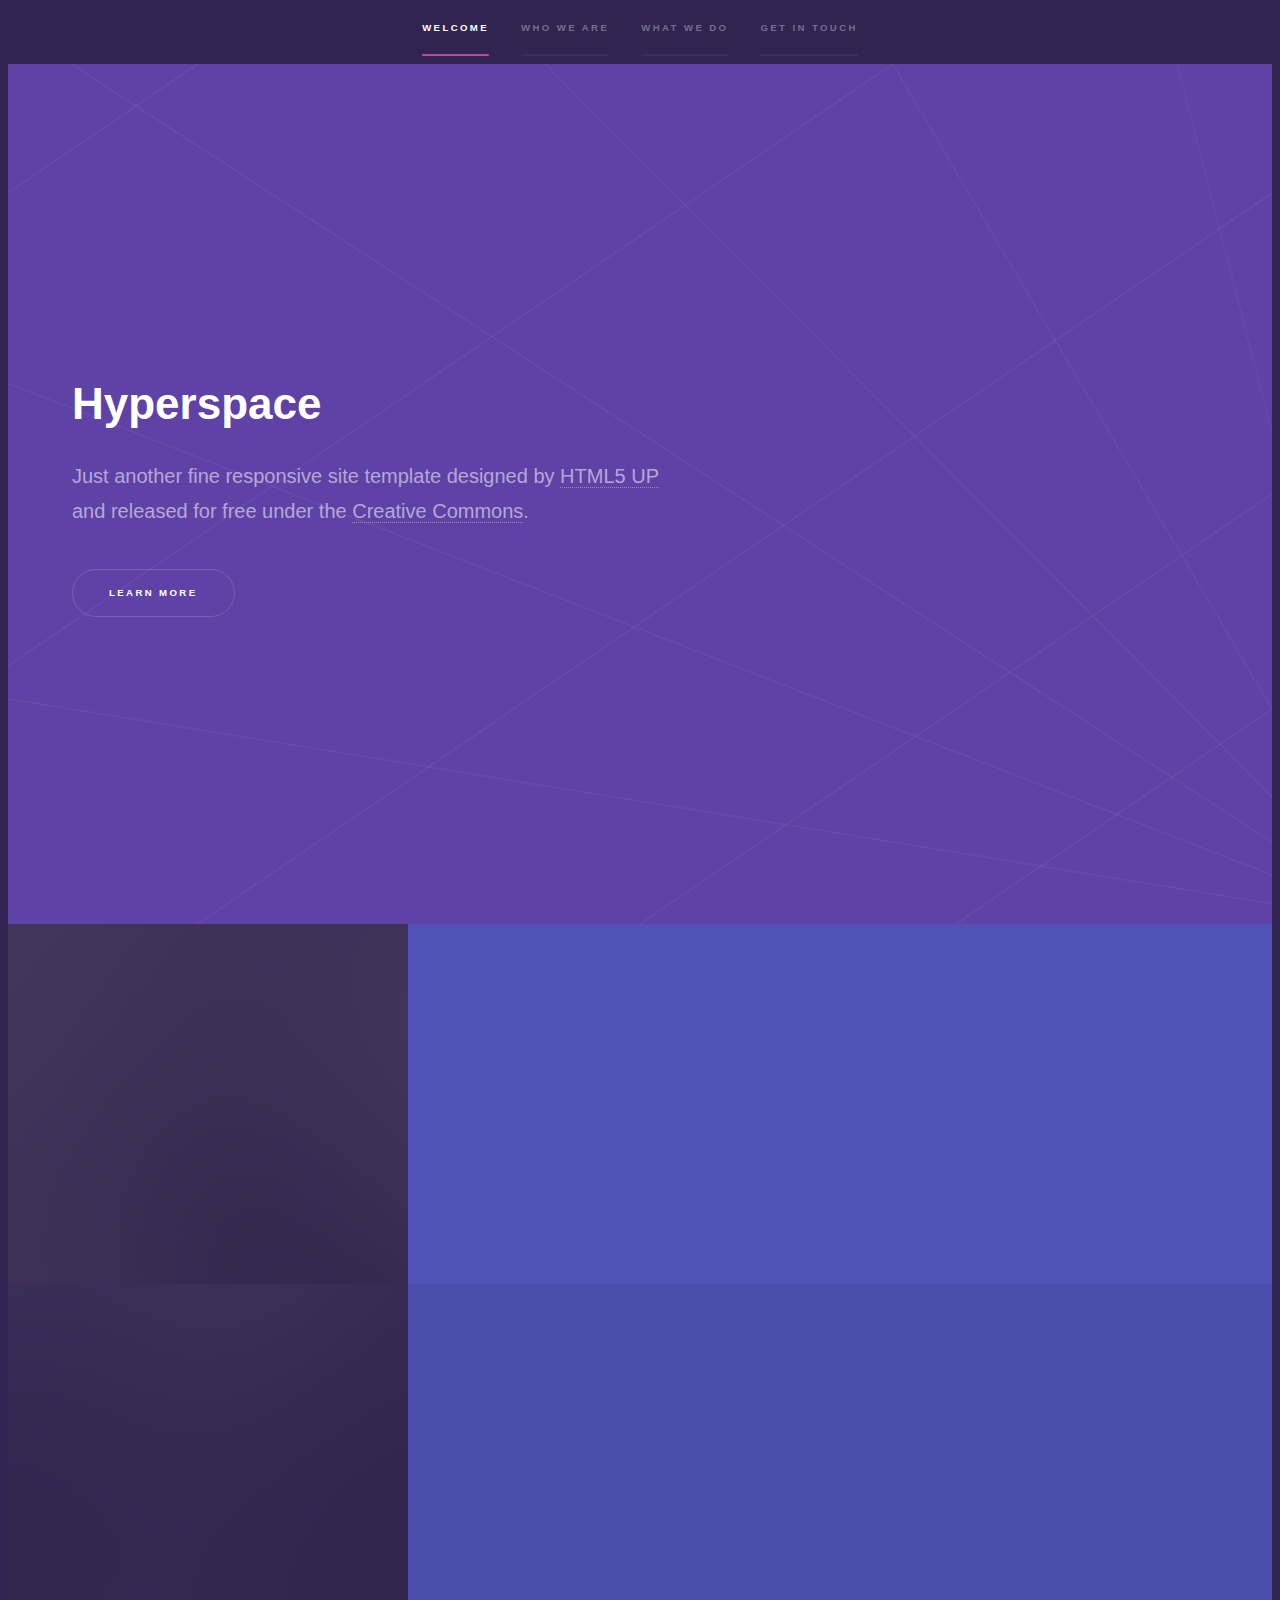
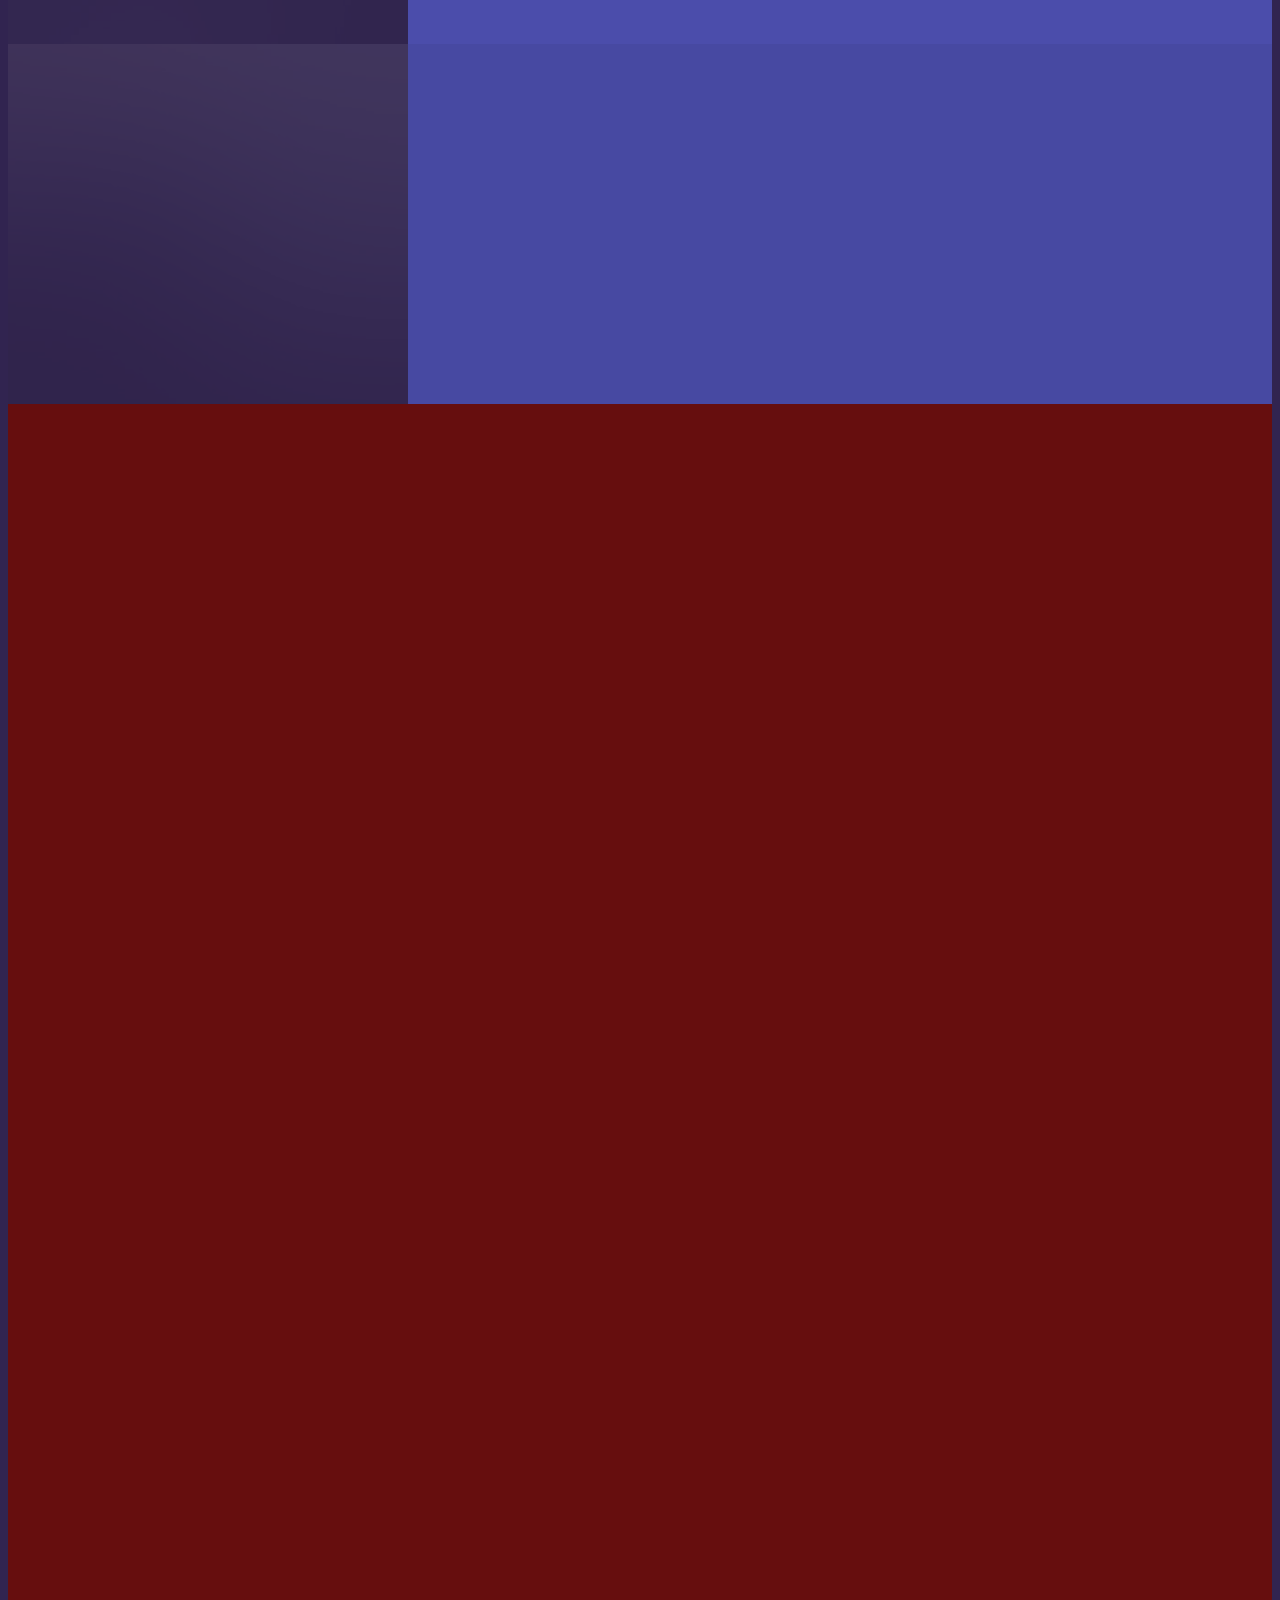
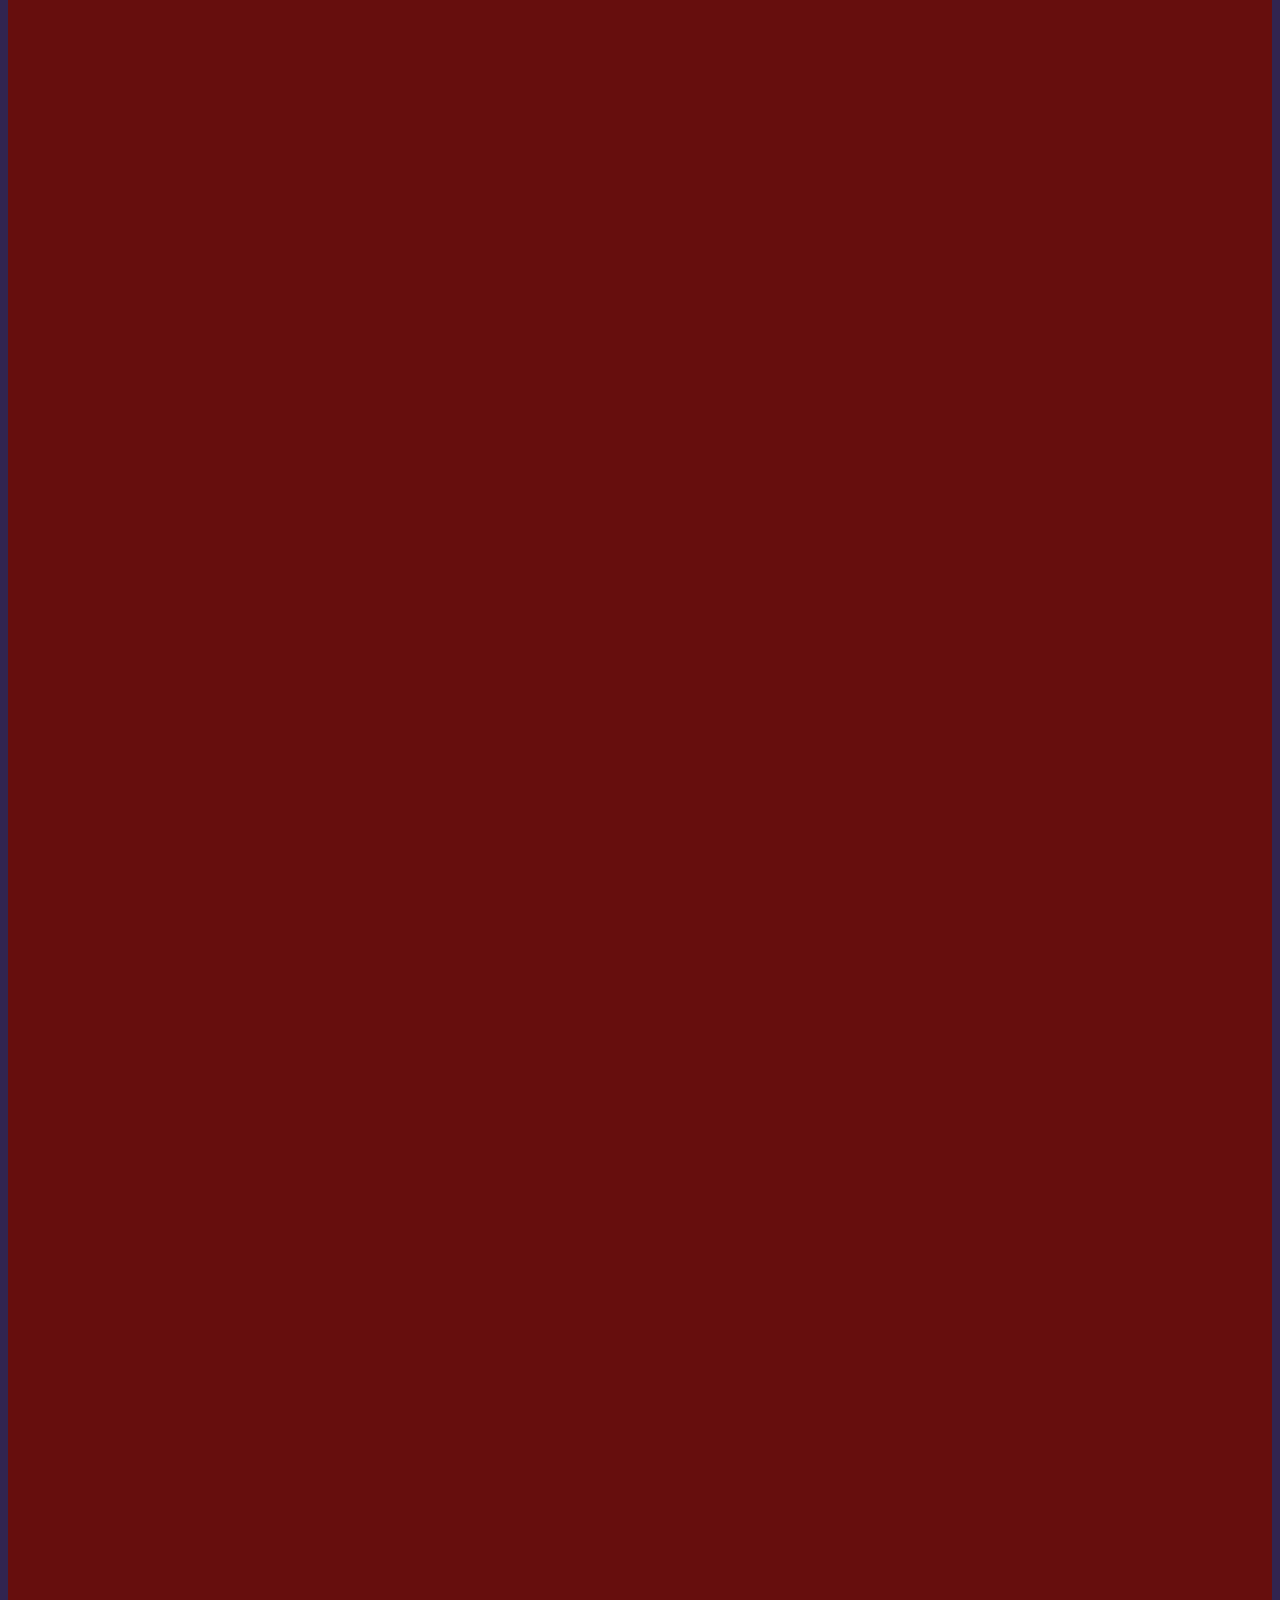
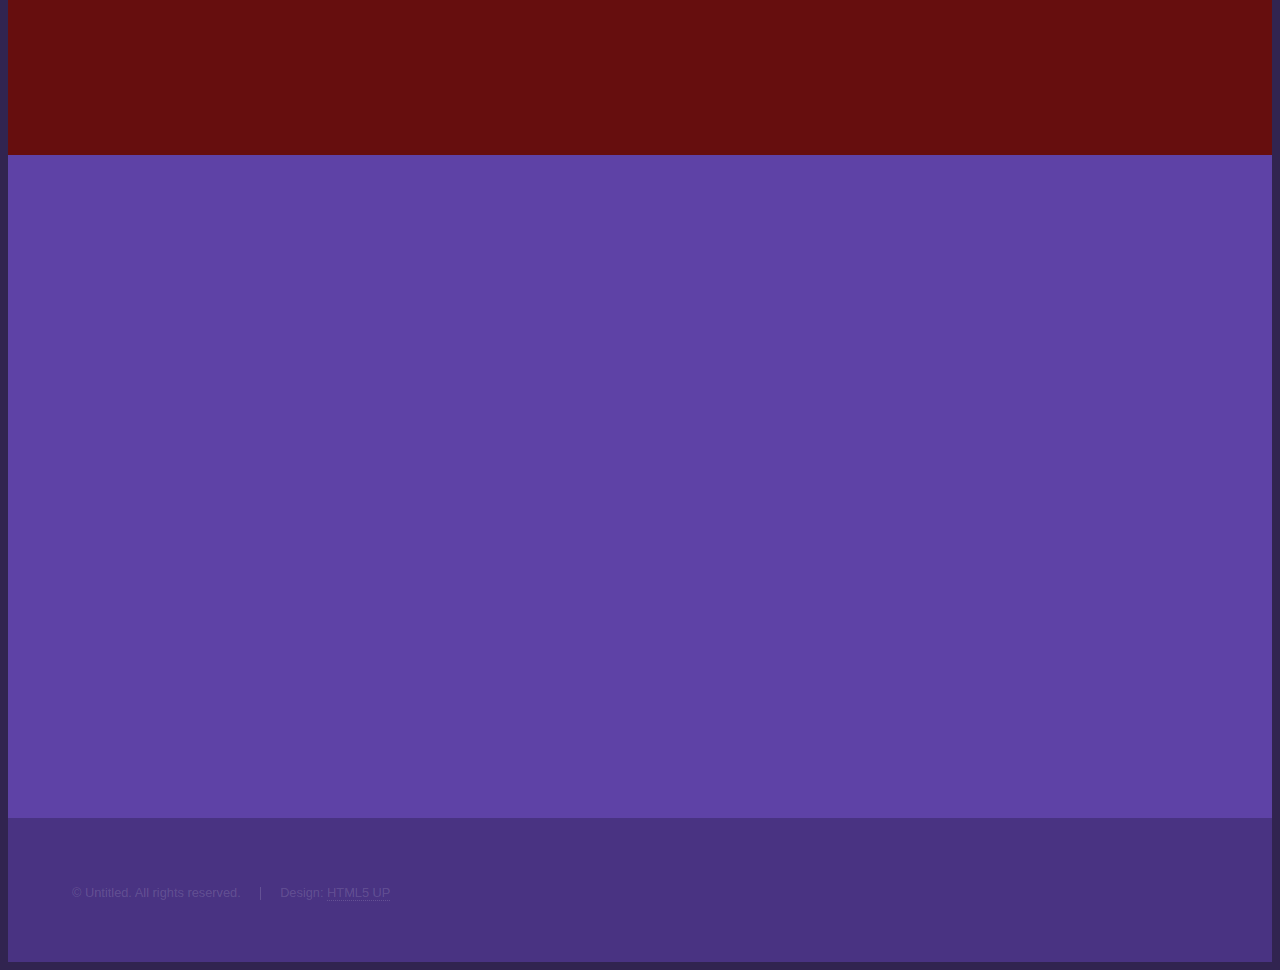
==== commit b3d58ed9: "Revert "Merge pull request #1 from kategad/master"" ====
--- a/index.html
+++ b/index.html
@@ -1,234 +1,198 @@
-<!DOCTYPE HTML>
-<!--
-	Hyperspace by HTML5 UP
-	html5up.net | @ajlkn
-	Free for personal and commercial use under the CCA 3.0 license (html5up.net/license)
--->
-<html>
-
-<head>
-	<title>Hyperspace by HTML5 UP</title>
-	<meta charset="utf-8" />
-	<meta name="viewport" content="width=device-width, initial-scale=1, user-scalable=no" />
-	<link rel="stylesheet" href="assets/css/main.css" />
-	<noscript>
-		<link rel="stylesheet" href="assets/css/noscript.css" /></noscript>
-</head>
-
-<body class="is-preload">
-
-	<!-- Sidebar -->
-	<section id="sidebar">
-		<div class="inner">
-			<nav>
-				<ul>
-					<li><a href="#intro"> <i class="fas fa-sleigh"></i> Witaj</a></li>
-					<li><a href="#one"> <i class="fas fa-snowman"></i> Kim jesteśmy</a>
-					</li>
-					<li><a href="#two"><i class="fas fa-gifts"></i> Co robimy</a></li>
-					<li><a href="#three"> <i class="fas fa-envelope-open-text"></i> Wyślij list </a></li>
-				</ul>
-			</nav>
-		</div>
-	</section>
-
-	<!-- Wrapper -->
-	<div id="wrapper">
-
-		<!-- Intro -->
-		<section id="intro" class="wrapper style1 fullscreen fade-up">
-			<div class="inner">
-				<h1>Hyperspace</h1>
-				<p>Just another fine responsive site template designed by <a href="http://html5up.net">HTML5
-						UP</a><br />
-					and released for free under the <a href="http://html5up.net/license">Creative Commons</a>.</p>
-				<ul class="actions">
-					<li><a href="#one" class="button scrolly">Learn more</a></li>
-				</ul>
-			</div>
-		</section>
-
-		<!-- One -->
-		<section id="one" class="wrapper style2 spotlights">
-			<section>
-				<a href="#" class="image"><img src="images/pic01.jpg" alt="" data-position="center center" /></a>
-				<div class="content">
-					<div class="inner">
-						<h2>Sed ipsum dolor</h2>
-						<p>Phasellus convallis elit id ullamcorper pulvinar. Duis aliquam turpis mauris, eu ultricies
-							erat malesuada quis. Aliquam dapibus.</p>
-						<ul class="actions">
-							<li><a href="generic.html" class="button">Learn more</a></li>
-						</ul>
-					</div>
-				</div>
-			</section>
-			<section>
-				<a href="#" class="image"><img src="images/pic02.jpg" alt="" data-position="top center" /></a>
-				<div class="content">
-					<div class="inner">
-						<h2>Feugiat consequat</h2>
-						<p>Phasellus convallis elit id ullamcorper pulvinar. Duis aliquam turpis mauris, eu ultricies
-							erat malesuada quis. Aliquam dapibus.</p>
-						<ul class="actions">
-							<li><a href="generic.html" class="button">Learn more</a></li>
-						</ul>
-					</div>
-				</div>
-			</section>
-			<section>
-				<a href="#" class="image"><img src="images/pic03.jpg" alt="" data-position="25% 25%" /></a>
-				<div class="content">
-					<div class="inner">
-						<h2>Ultricies aliquam</h2>
-						<p>Phasellus convallis elit id ullamcorper pulvinar. Duis aliquam turpis mauris, eu ultricies
-							erat malesuada quis. Aliquam dapibus.</p>
-						<ul class="actions">
-							<li><a href="generic.html" class="button">Learn more</a></li>
-						</ul>
-					</div>
-				</div>
-			</section>
-		</section>
-
-		<!-- Two -->
-		<section id="two" class="wrapper style3 fade-up">
-			<div class="inner">
-				<h2>What we do</h2>
-				<p>Phasellus convallis elit id ullamcorper pulvinar. Duis aliquam turpis mauris, eu ultricies erat
-					malesuada quis. Aliquam dapibus, lacus eget hendrerit bibendum, urna est aliquam sem, sit amet
-					imperdiet est velit quis lorem.</p>
-				<div class="features">
-					<section>
-						<span class="icon solid major fa-code"></span>
-						<h3>Lorem ipsum amet</h3>
-						<p>Phasellus convallis elit id ullam corper amet et pulvinar. Duis aliquam turpis mauris, sed
-							ultricies erat dapibus.</p>
-					</section>
-					<section>
-						<span class="icon solid major fa-lock"></span>
-						<h3>Aliquam sed nullam</h3>
-						<p>Phasellus convallis elit id ullam corper amet et pulvinar. Duis aliquam turpis mauris, sed
-							ultricies erat dapibus.</p>
-					</section>
-					<section>
-						<span class="icon solid major fa-cog"></span>
-						<h3>Sed erat ullam corper</h3>
-						<p>Phasellus convallis elit id ullam corper amet et pulvinar. Duis aliquam turpis mauris, sed
-							ultricies erat dapibus.</p>
-					</section>
-					<section>
-						<span class="icon solid major fa-desktop"></span>
-						<h3>Veroeros quis lorem</h3>
-						<p>Phasellus convallis elit id ullam corper amet et pulvinar. Duis aliquam turpis mauris, sed
-							ultricies erat dapibus.</p>
-					</section>
-					<section>
-						<span class="icon solid major fa-link"></span>
-						<h3>Urna quis bibendum</h3>
-						<p>Phasellus convallis elit id ullam corper amet et pulvinar. Duis aliquam turpis mauris, sed
-							ultricies erat dapibus.</p>
-					</section>
-					<section>
-						<span class="icon major fa-gem"></span>
-						<h3>Aliquam urna dapibus</h3>
-						<p>Phasellus convallis elit id ullam corper amet et pulvinar. Duis aliquam turpis mauris, sed
-							ultricies erat dapibus.</p>
-					</section>
-				</div>
-				<ul class="actions">
-					<li><a href="generic.html" class="button">Learn more</a></li>
-				</ul>
-			</div>
-		</section>
-
-		<!-- Three -->
-		<section id="three" class="wrapper style1 fade-up">
-			<div class="inner">
-				<h2>Get in touch</h2>
-				<p>Phasellus convallis elit id ullamcorper pulvinar. Duis aliquam turpis mauris, eu ultricies erat
-					malesuada quis. Aliquam dapibus, lacus eget hendrerit bibendum, urna est aliquam sem, sit amet
-					imperdiet est velit quis lorem.</p>
-				<div class="split style1">
-					<section>
-						<form method="post" action="#">
-							<div class="fields">
-								<div class="field half">
-									<label for="name">Name</label>
-									<input type="text" name="name" id="name" />
-								</div>
-								<div class="field half">
-									<label for="email">Email</label>
-									<input type="text" name="email" id="email" />
-								</div>
-								<div class="field">
-									<label for="message">Message</label>
-									<textarea name="message" id="message" rows="5"></textarea>
-								</div>
-							</div>
-							<ul class="actions">
-								<li><a href="" class="button submit">Send Message</a></li>
-							</ul>
-						</form>
-					</section>
-					<section>
-						<ul class="contact">
-							<li>
-								<h3>Address</h3>
-								<span>12345 Somewhere Road #654<br />
-									Nashville, TN 00000-0000<br />
-									USA</span>
-							</li>
-							<li>
-								<h3>Email</h3>
-								<a href="#">user@untitled.tld</a>
-							</li>
-							<li>
-								<h3>Phone</h3>
-								<span>(000) 000-0000</span>
-							</li>
-							<li>
-								<h3>Social</h3>
-								<ul class="icons">
-									<li><a href="#" class="icon brands fa-twitter"><span
-												class="label">Twitter</span></a></li>
-									<li><a href="#" class="icon brands fa-facebook-f"><span
-												class="label">Facebook</span></a></li>
-									<li><a href="#" class="icon brands fa-github"><span class="label">GitHub</span></a>
-									</li>
-									<li><a href="#" class="icon brands fa-instagram"><span
-												class="label">Instagram</span></a></li>
-									<li><a href="#" class="icon brands fa-linkedin-in"><span
-												class="label">LinkedIn</span></a></li>
-								</ul>
-							</li>
-						</ul>
-					</section>
-				</div>
-			</div>
-		</section>
-
-	</div>
-
-	<!-- Footer -->
-	<footer id="footer" class="wrapper style1-alt">
-		<div class="inner">
-			<ul class="menu">
-				<li>&copy; Untitled. All rights reserved.</li>
-				<li>Design: <a href="http://html5up.net">HTML5 UP</a></li>
-			</ul>
-		</div>
-	</footer>
-
-	<!-- Scripts -->
-	<script src="assets/js/jquery.min.js"></script>
-	<script src="assets/js/jquery.scrollex.min.js"></script>
-	<script src="assets/js/jquery.scrolly.min.js"></script>
-	<script src="assets/js/browser.min.js"></script>
-	<script src="assets/js/breakpoints.min.js"></script>
-	<script src="assets/js/util.js"></script>
-	<script src="assets/js/main.js"></script>
-
-</body>
-
+<!DOCTYPE HTML>
+<!--
+	Hyperspace by HTML5 UP
+	html5up.net | @ajlkn
+	Free for personal and commercial use under the CCA 3.0 license (html5up.net/license)
+-->
+<html>
+	<head>
+		<title>Hyperspace by HTML5 UP</title>
+		<meta charset="utf-8" />
+		<meta name="viewport" content="width=device-width, initial-scale=1, user-scalable=no" />
+		<link rel="stylesheet" href="assets/css/main.css" />
+		<noscript><link rel="stylesheet" href="assets/css/noscript.css" /></noscript>
+	</head>
+	<body class="is-preload">
+
+		<!-- Sidebar -->
+			<section id="sidebar">
+				<div class="inner">
+					<nav>
+						<ul>
+							<li><a href="#intro">Welcome</a></li>
+							<li><a href="#one">Who we are</a></li>
+							<li><a href="#two">What we do</a></li>
+							<li><a href="#three">Get in touch</a></li>
+						</ul>
+					</nav>
+				</div>
+			</section>
+
+		<!-- Wrapper -->
+			<div id="wrapper">
+
+				<!-- Intro -->
+					<section id="intro" class="wrapper style1 fullscreen fade-up">
+						<div class="inner">
+							<h1>Hyperspace</h1>
+							<p>Just another fine responsive site template designed by <a href="http://html5up.net">HTML5 UP</a><br />
+							and released for free under the <a href="http://html5up.net/license">Creative Commons</a>.</p>
+							<ul class="actions">
+								<li><a href="#one" class="button scrolly">Learn more</a></li>
+							</ul>
+						</div>
+					</section>
+
+				<!-- One -->
+					<section id="one" class="wrapper style2 spotlights">
+						<section>
+							<a href="#" class="image"><img src="images/pic01.jpg" alt="" data-position="center center" /></a>
+							<div class="content">
+								<div class="inner">
+									<h2>Sed ipsum dolor</h2>
+									<p>Phasellus convallis elit id ullamcorper pulvinar. Duis aliquam turpis mauris, eu ultricies erat malesuada quis. Aliquam dapibus.</p>
+									<ul class="actions">
+										<li><a href="generic.html" class="button">Learn more</a></li>
+									</ul>
+								</div>
+							</div>
+						</section>
+						<section>
+							<a href="#" class="image"><img src="images/pic02.jpg" alt="" data-position="top center" /></a>
+							<div class="content">
+								<div class="inner">
+									<h2>Feugiat consequat</h2>
+									<p>Phasellus convallis elit id ullamcorper pulvinar. Duis aliquam turpis mauris, eu ultricies erat malesuada quis. Aliquam dapibus.</p>
+									<ul class="actions">
+										<li><a href="generic.html" class="button">Learn more</a></li>
+									</ul>
+								</div>
+							</div>
+						</section>
+						<section>
+							<a href="#" class="image"><img src="images/pic03.jpg" alt="" data-position="25% 25%" /></a>
+							<div class="content">
+								<div class="inner">
+									<h2>Ultricies aliquam</h2>
+									<p>Phasellus convallis elit id ullamcorper pulvinar. Duis aliquam turpis mauris, eu ultricies erat malesuada quis. Aliquam dapibus.</p>
+									<ul class="actions">
+										<li><a href="generic.html" class="button">Learn more</a></li>
+									</ul>
+								</div>
+							</div>
+						</section>
+					</section>
+
+				<!-- Two -->
+					<section id="two" class="wrapper style3 fade-up">
+						<div class="inner">
+							<h2 class="align-center">Czym tak naprawdę się zajmujemy? <i class="fas fa-gifts"></i></h2>
+							<p></p>
+							<div class="features">
+								<section>
+									<img class="daria-img" src="https://i.pinimg.com/564x/7a/ac/e9/7aace9cff4d8f00c901f0b403fb59018.jpg">
+								</section>
+								<section>
+									<p> Nie lubimy zajmować się jedną rzeczą - stąd też w naszej ofercie oprócz tego czego się już domyślacie oferujemy wykwintne świąteczne jedzonko z opcją dobrania sobie towarzystwa i ekstra muzy. Zapraszamy serdecznie do skorzystania z tej opcji!</p>
+								</section>
+								<section>
+									<p>Prezenty, prezenciki i rózgi! Jako że przedłożyliśmy wydawanie giftów jako podstawową ofertę naszej firmy bardzo przykładamy uwagę do zachowania klienta przez cały rok - tak by prezent był odpowiednią nagrodą lub karą. Oczywiście akceptujemy też pewne sugestie.</p>
+								</section>
+								<section>
+									<img class="daria-img" src="https://i.pinimg.com/564x/61/2c/51/612c51448ecea8e29737174e837f0709.jpg">
+								</section>
+								<section>
+									<img class="daria-img" src="https://i.pinimg.com/564x/d1/7b/74/d17b748e396c28f68ca716f79beb9b8b.jpg">
+								</section>
+								<section>
+									<p>Jeśli nie lubicie niespodzianek albo macie kłopoty gastryczne, ahoj, wychodzimy Wam naprzeciw! Możecie spożytkować swoje oreny na słodkie i te mniej słodkie, ale wciąż świąteczne ozdóbki DIY.</p>
+								</section>
+							</div>
+							<ul class="actions">
+								<li><a href="generic.html" class="button">Dowiedz się więcej</a></li>
+							</ul>
+						</div>
+					</section>
+
+				<!-- Three -->
+					<section id="three" class="wrapper style1 fade-up">
+						<div class="inner">
+							<h2>NAPISZ LIST DO ŚW. MIKOŁAJA!</h2>
+							<p>Boże Narodzenie zbliża się wielkimi krokami. Są to święta, na które dzieciaki czekają przez cały rok. Święty Mikołaj ma natomiast w tym okresie mnóstwo pracy. Nie możemy więc zapomnieć, aby wysłać mu naszą listę życzeń, by w natłoku obowiązków nie zapomniał o prezencie dla nas.</p>
+							<div class="split style1">
+								<section>
+									<form method="post" action="#">
+										<div class="fields">
+											<div class="field half">
+												<label for="name">Imię i Nazwisko:</label>
+												<input type="text" name="name" id="name" />
+											</div>
+											<div class="field half">
+												<label for="email">Twój adres email:</label>
+												<input type="text" name="email" id="email" />
+											</div>
+											<div class="field">
+												<label for="message">Wiadomość:</label>
+												<textarea name="message" id="message" rows="5"></textarea>
+											</div>
+										</div>
+										<ul class="actions">
+											<li><a href="" class="button submit">Wyślij</a></li>
+										</ul>
+									</form>
+								</section>
+								<section>
+									<ul class="contact">
+										<li>
+											<h3>Adreś Świętego Mikołaja!</h3>
+											<span>Tähtikuja 1
+												<br />
+												Rovaniemi 96930 Arctic Circle<br />
+											LAPONIA</span>
+										</li>
+										<li>
+											<h3>Email</h3>
+											<a href="#">mikołaj@sw.pl</a>
+										</li>
+										<li>
+											<h3>Telefon:</h3>
+											<span>(+48) 555-123123</span>
+										</li>
+										<li>
+											<h3>Media społecznościowe</h3>
+											<ul class="icons">
+												<li><a href="#" class="icon brands fa-twitter"><span class="label">Twitter</span></a></li>
+												<li><a href="#" class="icon brands fa-facebook-f"><span class="label">Facebook</span></a></li>
+												<li><a href="#" class="icon brands fa-github"><span class="label">GitHub</span></a></li>
+												<li><a href="#" class="icon brands fa-instagram"><span class="label">Instagram</span></a></li>
+												<li><a href="#" class="icon brands fa-linkedin-in"><span class="label">LinkedIn</span></a></li>
+											</ul>
+										</li>
+									</ul>
+								</section>
+							</div>
+						</div>
+					</section>
+
+			</div>
+
+		<!-- Footer -->
+			<footer id="footer" class="wrapper style1-alt">
+				<div class="inner">
+					<ul class="menu">
+						<li>&copy; Untitled. All rights reserved.</li><li>Design: <a href="http://html5up.net">HTML5 UP</a></li>
+					</ul>
+				</div>
+			</footer>
+
+		<!-- Scripts -->
+			<script src="assets/js/jquery.min.js"></script>
+			<script src="assets/js/jquery.scrollex.min.js"></script>
+			<script src="assets/js/jquery.scrolly.min.js"></script>
+			<script src="assets/js/browser.min.js"></script>
+			<script src="assets/js/breakpoints.min.js"></script>
+			<script src="assets/js/util.js"></script>
+			<script src="assets/js/main.js"></script>
+
+	</body>
 </html>--- a/assets/css/main.css
+++ b/assets/css/main.css
@@ -1,4 +1,8 @@
 @import url(fontawesome-all.min.css);
+
+.daria-img {
+	max-width: 300px !important;
+};
 
 /*
 	Hyperspace by HTML5 UP
@@ -6,130 +10,44 @@
 	Free for personal and commercial use under the CCA 3.0 license (html5up.net/license)
 */
 
-html,
-body,
-div,
-span,
-applet,
-object,
-iframe,
-h1,
-h2,
-h3,
-h4,
-h5,
-h6,
-p,
-blockquote,
-pre,
-a,
-abbr,
-acronym,
-address,
-big,
-cite,
-code,
-del,
-dfn,
-em,
-img,
-ins,
-kbd,
-q,
-s,
-samp,
-small,
-strike,
-strong,
-sub,
-sup,
-tt,
-var,
-b,
-u,
-i,
-center,
-dl,
-dt,
-dd,
-ol,
-ul,
-li,
-fieldset,
-form,
-label,
-legend,
-table,
-caption,
-tbody,
-tfoot,
-thead,
-tr,
-th,
-td,
-article,
-aside,
-canvas,
-details,
-embed,
-figure,
-figcaption,
-footer,
-header,
-hgroup,
-menu,
-nav,
-output,
-ruby,
-section,
-summary,
-time,
-mark,
-audio,
-video {
+html, body, div, span, applet, object,
+iframe, h1, h2, h3, h4, h5, h6, p, blockquote,
+pre, a, abbr, acronym, address, big, cite,
+code, del, dfn, em, img, ins, kbd, q, s, samp,
+small, strike, strong, sub, sup, tt, var, b,
+u, i, center, dl, dt, dd, ol, ul, li, fieldset,
+form, label, legend, table, caption, tbody,
+tfoot, thead, tr, th, td, article, aside,
+canvas, details, embed, figure, figcaption,
+footer, header, hgroup, menu, nav, output, ruby,
+section, summary, time, mark, audio, video {
 	margin: 0;
 	padding: 0;
 	border: 0;
 	font-size: 100%;
 	font: inherit;
-	vertical-align: baseline;
-}
-
-article,
-aside,
-details,
-figcaption,
-figure,
-footer,
-header,
-hgroup,
-menu,
-nav,
-section {
-	display: block;
-}
+	vertical-align: baseline;}
+
+article, aside, details, figcaption, figure,
+footer, header, hgroup, menu, nav, section {
+	display: block;}
 
 body {
 	line-height: 1;
 }
 
-ol,
-ul {
+ol, ul {
 	list-style: none;
 }
 
-blockquote,
-q {
+blockquote, q {
 	quotes: none;
 }
 
-blockquote:before,
-blockquote:after,
-q:before,
-q:after {
-	content: '';
-	content: none;
-}
+	blockquote:before, blockquote:after, q:before, q:after {
+		content: '';
+		content: none;
+	}
 
 table {
 	border-collapse: collapse;
@@ -150,9 +68,7 @@
 	padding: 0;
 }
 
-input,
-select,
-textarea {
+input, select, textarea {
 	-moz-appearance: none;
 	-webkit-appearance: none;
 	-ms-appearance: none;
@@ -161,533 +77,261 @@
 
 /* Basic */
 
-@-ms-viewport {
-	width: device-width;
-}
-
-body {
-	-ms-overflow-style: scrollbar;
-}
-
-@media screen and (max-width: 480px) {
-
-	html,
+	@-ms-viewport {
+		width: device-width;
+	}
+
 	body {
-		min-width: 320px;
-	}
-
-}
-
-html {
-	box-sizing: border-box;
-}
-
-*,
-*:before,
-*:after {
-	box-sizing: inherit;
-}
-
-body {
-	background: #312450;
-}
-
-body.is-preload *,
-body.is-preload *:before,
-body.is-preload *:after {
-	-moz-animation: none !important;
-	-webkit-animation: none !important;
-	-ms-animation: none !important;
-	animation: none !important;
-	-moz-transition: none !important;
-	-webkit-transition: none !important;
-	-ms-transition: none !important;
-	transition: none !important;
-}
+		-ms-overflow-style: scrollbar;
+	}
+
+	@media screen and (max-width: 480px) {
+
+		html, body {
+			min-width: 320px;
+		}
+
+	}
+
+	html {
+		box-sizing: border-box;
+	}
+
+	*, *:before, *:after {
+		box-sizing: inherit;
+	}
+
+	body {
+		background: #312450;
+	}
+
+		body.is-preload *, body.is-preload *:before, body.is-preload *:after {
+			-moz-animation: none !important;
+			-webkit-animation: none !important;
+			-ms-animation: none !important;
+			animation: none !important;
+			-moz-transition: none !important;
+			-webkit-transition: none !important;
+			-ms-transition: none !important;
+			transition: none !important;
+		}
 
 /* Type */
 
-body,
-input,
-select,
-textarea {
-	color: rgba(255, 255, 255, 0.55);
-	font-family: Arial, Helvetica, sans-serif;
-	font-size: 16.5pt;
-	font-weight: normal;
-	line-height: 1.75;
-}
-
-@media screen and (max-width: 1680px) {
-
-	body,
-	input,
-	select,
-	textarea {
-		font-size: 13pt;
-	}
-
-}
-
-@media screen and (max-width: 1280px) {
-
-	body,
-	input,
-	select,
-	textarea {
-		font-size: 12pt;
-	}
-
-}
-
-@media screen and (max-width: 360px) {
-
-	body,
-	input,
-	select,
-	textarea {
-		font-size: 11pt;
-	}
-
-}
-
-a {
-	-moz-transition: color 0.2s ease, border-bottom-color 0.2s ease;
-	-webkit-transition: color 0.2s ease, border-bottom-color 0.2s ease;
-	-ms-transition: color 0.2s ease, border-bottom-color 0.2s ease;
-	transition: color 0.2s ease, border-bottom-color 0.2s ease;
-	border-bottom: dotted 1px rgba(255, 255, 255, 0.35);
-	color: inherit;
-	text-decoration: none;
-}
-
-a:hover {
-	border-bottom-color: transparent;
-	color: #ffffff;
-}
-
-strong,
-b {
-	color: #ffffff;
-	font-weight: bold;
-}
-
-em,
-i {
-	font-style: italic;
-}
-
-p {
-	margin: 0 0 2em 0;
-}
-
-h1,
-h2,
-h3,
-h4,
-h5,
-h6 {
-	color: #ffffff;
-	font-weight: bold;
-	line-height: 1.5;
-	margin: 0 0 0.5em 0;
-}
-
-h1 a,
-h2 a,
-h3 a,
-h4 a,
-h5 a,
-h6 a {
-	color: inherit;
-	text-decoration: none;
-}
-
-h1 {
-	font-size: 2.75em;
-}
-
-h1.major {
-	margin: 0 0 1.3em 0;
-	position: relative;
-	padding-bottom: 0.35em;
-}
-
-h1.major:after {
-	background-image: -moz-linear-gradient(to right, #5e42a6, #b74e91);
-	background-image: -webkit-linear-gradient(to right, #5e42a6, #b74e91);
-	background-image: -ms-linear-gradient(to right, #5e42a6, #b74e91);
-	background-image: linear-gradient(to right, #5e42a6, #b74e91);
-	-moz-transition: max-width 0.2s ease;
-	-webkit-transition: max-width 0.2s ease;
-	-ms-transition: max-width 0.2s ease;
-	transition: max-width 0.2s ease;
-	border-radius: 0.2em;
-	bottom: 0;
-	content: '';
-	height: 0.05em;
-	position: absolute;
-	right: 0;
-	width: 100%;
-}
-
-h2 {
-	font-size: 1.75em;
-}
-
-h3 {
-	font-size: 1.1em;
-}
-
-h4 {
-	font-size: 1em;
-}
-
-h5 {
-	font-size: 0.8em;
-}
-
-h6 {
-	font-size: 0.6em;
-}
-
-@media screen and (max-width: 736px) {
+	body, input, select, textarea {
+		color: rgba(255, 255, 255, 0.55);
+		font-family: Arial, Helvetica, sans-serif;
+		font-size: 16.5pt;
+		font-weight: normal;
+		line-height: 1.75;
+	}
+
+		@media screen and (max-width: 1680px) {
+
+			body, input, select, textarea {
+				font-size: 13pt;
+			}
+
+		}
+
+		@media screen and (max-width: 1280px) {
+
+			body, input, select, textarea {
+				font-size: 12pt;
+			}
+
+		}
+
+		@media screen and (max-width: 360px) {
+
+			body, input, select, textarea {
+				font-size: 11pt;
+			}
+
+		}
+
+	a {
+		-moz-transition: color 0.2s ease, border-bottom-color 0.2s ease;
+		-webkit-transition: color 0.2s ease, border-bottom-color 0.2s ease;
+		-ms-transition: color 0.2s ease, border-bottom-color 0.2s ease;
+		transition: color 0.2s ease, border-bottom-color 0.2s ease;
+		border-bottom: dotted 1px rgba(255, 255, 255, 0.35);
+		color: inherit;
+		text-decoration: none;
+	}
+
+		a:hover {
+			border-bottom-color: transparent;
+			color: #ffffff;
+		}
+
+	strong, b {
+		color: #ffffff;
+		font-weight: bold;
+	}
+
+	em, i {
+		font-style: italic;
+	}
+
+	p {
+		margin: 0 0 2em 0;
+	}
+
+	h1, h2, h3, h4, h5, h6 {
+		color: #ffffff;
+		font-weight: bold;
+		line-height: 1.5;
+		margin: 0 0 0.5em 0;
+	}
+
+		h1 a, h2 a, h3 a, h4 a, h5 a, h6 a {
+			color: inherit;
+			text-decoration: none;
+		}
 
 	h1 {
-		font-size: 2em;
-	}
+		font-size: 2.75em;
+	}
+
+		h1.major {
+			margin: 0 0 1.3em 0;
+			position: relative;
+			padding-bottom: 0.35em;
+		}
+
+			h1.major:after {
+				background-image: -moz-linear-gradient(to right, #5e42a6, #b74e91);
+				background-image: -webkit-linear-gradient(to right, #5e42a6, #b74e91);
+				background-image: -ms-linear-gradient(to right, #5e42a6, #b74e91);
+				background-image: linear-gradient(to right, #5e42a6, #b74e91);
+				-moz-transition: max-width 0.2s ease;
+				-webkit-transition: max-width 0.2s ease;
+				-ms-transition: max-width 0.2s ease;
+				transition: max-width 0.2s ease;
+				border-radius: 0.2em;
+				bottom: 0;
+				content: '';
+				height: 0.05em;
+				position: absolute;
+				right: 0;
+				width: 100%;
+			}
 
 	h2 {
-		font-size: 1.25em;
+		font-size: 1.75em;
 	}
 
 	h3 {
+		font-size: 1.1em;
+	}
+
+	h4 {
 		font-size: 1em;
 	}
 
-	h4 {
+	h5 {
 		font-size: 0.8em;
-	}
-
-	h5 {
-		font-size: 0.6em;
 	}
 
 	h6 {
 		font-size: 0.6em;
 	}
 
-}
-
-sub {
-	font-size: 0.8em;
-	position: relative;
-	top: 0.5em;
-}
-
-sup {
-	font-size: 0.8em;
-	position: relative;
-	top: -0.5em;
-}
-
-blockquote {
-	border-left: solid 4px rgba(255, 255, 255, 0.15);
-	font-style: italic;
-	margin: 0 0 2em 0;
-	padding: 0.5em 0 0.5em 2em;
-}
-
-code {
-	background: rgba(255, 255, 255, 0.05);
-	border-radius: 0.25em;
-	border: solid 1px rgba(255, 255, 255, 0.15);
-	font-family: "Courier New", monospace;
-	font-size: 0.9em;
-	margin: 0 0.25em;
-	padding: 0.25em 0.65em;
-}
-
-pre {
-	-webkit-overflow-scrolling: touch;
-	font-family: "Courier New", monospace;
-	font-size: 0.9em;
-	margin: 0 0 2em 0;
-}
-
-pre code {
-	display: block;
-	line-height: 1.75em;
-	padding: 1em 1.5em;
-	overflow-x: auto;
-}
-
-hr {
-	border: 0;
-	border-bottom: solid 1px rgba(255, 255, 255, 0.15);
-	margin: 2em 0;
-}
-
-hr.major {
-	margin: 3em 0;
-}
-
-.align-left {
-	text-align: left;
-}
-
-.align-center {
-	text-align: center;
-}
-
-.align-right {
-	text-align: right;
-}
+	@media screen and (max-width: 736px) {
+
+		h1 {
+			font-size: 2em;
+		}
+
+		h2 {
+			font-size: 1.25em;
+		}
+
+		h3 {
+			font-size: 1em;
+		}
+
+		h4 {
+			font-size: 0.8em;
+		}
+
+		h5 {
+			font-size: 0.6em;
+		}
+
+		h6 {
+			font-size: 0.6em;
+		}
+
+	}
+
+	sub {
+		font-size: 0.8em;
+		position: relative;
+		top: 0.5em;
+	}
+
+	sup {
+		font-size: 0.8em;
+		position: relative;
+		top: -0.5em;
+	}
+
+	blockquote {
+		border-left: solid 4px rgba(255, 255, 255, 0.15);
+		font-style: italic;
+		margin: 0 0 2em 0;
+		padding: 0.5em 0 0.5em 2em;
+	}
+
+	code {
+		background: rgba(255, 255, 255, 0.05);
+		border-radius: 0.25em;
+		border: solid 1px rgba(255, 255, 255, 0.15);
+		font-family: "Courier New", monospace;
+		font-size: 0.9em;
+		margin: 0 0.25em;
+		padding: 0.25em 0.65em;
+	}
+
+	pre {
+		-webkit-overflow-scrolling: touch;
+		font-family: "Courier New", monospace;
+		font-size: 0.9em;
+		margin: 0 0 2em 0;
+	}
+
+		pre code {
+			display: block;
+			line-height: 1.75em;
+			padding: 1em 1.5em;
+			overflow-x: auto;
+		}
+
+	hr {
+		border: 0;
+		border-bottom: solid 1px rgba(255, 255, 255, 0.15);
+		margin: 2em 0;
+	}
+
+		hr.major {
+			margin: 3em 0;
+		}
+
+	.align-left {
+		text-align: left;
+	}
+
+	.align-center {
+		text-align: center;
+	}
+
+	.align-right {
+		text-align: right;
+	}
 
 /* Row */
-
-.row {
-	display: flex;
-	flex-wrap: wrap;
-	box-sizing: border-box;
-	align-items: stretch;
-}
-
-.row>* {
-	box-sizing: border-box;
-}
-
-.row.gtr-uniform>*> :last-child {
-	margin-bottom: 0;
-}
-
-.row.aln-left {
-	justify-content: flex-start;
-}
-
-.row.aln-center {
-	justify-content: center;
-}
-
-.row.aln-right {
-	justify-content: flex-end;
-}
-
-.row.aln-top {
-	align-items: flex-start;
-}
-
-.row.aln-middle {
-	align-items: center;
-}
-
-.row.aln-bottom {
-	align-items: flex-end;
-}
-
-.row>.imp {
-	order: -1;
-}
-
-.row>.col-1 {
-	width: 8.33333%;
-}
-
-.row>.off-1 {
-	margin-left: 8.33333%;
-}
-
-.row>.col-2 {
-	width: 16.66667%;
-}
-
-.row>.off-2 {
-	margin-left: 16.66667%;
-}
-
-.row>.col-3 {
-	width: 25%;
-}
-
-.row>.off-3 {
-	margin-left: 25%;
-}
-
-.row>.col-4 {
-	width: 33.33333%;
-}
-
-.row>.off-4 {
-	margin-left: 33.33333%;
-}
-
-.row>.col-5 {
-	width: 41.66667%;
-}
-
-.row>.off-5 {
-	margin-left: 41.66667%;
-}
-
-.row>.col-6 {
-	width: 50%;
-}
-
-.row>.off-6 {
-	margin-left: 50%;
-}
-
-.row>.col-7 {
-	width: 58.33333%;
-}
-
-.row>.off-7 {
-	margin-left: 58.33333%;
-}
-
-.row>.col-8 {
-	width: 66.66667%;
-}
-
-.row>.off-8 {
-	margin-left: 66.66667%;
-}
-
-.row>.col-9 {
-	width: 75%;
-}
-
-.row>.off-9 {
-	margin-left: 75%;
-}
-
-.row>.col-10 {
-	width: 83.33333%;
-}
-
-.row>.off-10 {
-	margin-left: 83.33333%;
-}
-
-.row>.col-11 {
-	width: 91.66667%;
-}
-
-.row>.off-11 {
-	margin-left: 91.66667%;
-}
-
-.row>.col-12 {
-	width: 100%;
-}
-
-.row>.off-12 {
-	margin-left: 100%;
-}
-
-.row.gtr-0 {
-	margin-top: 0;
-	margin-left: 0em;
-}
-
-.row.gtr-0>* {
-	padding: 0 0 0 0em;
-}
-
-.row.gtr-0.gtr-uniform {
-	margin-top: 0em;
-}
-
-.row.gtr-0.gtr-uniform>* {
-	padding-top: 0em;
-}
-
-.row.gtr-25 {
-	margin-top: 0;
-	margin-left: -0.375em;
-}
-
-.row.gtr-25>* {
-	padding: 0 0 0 0.375em;
-}
-
-.row.gtr-25.gtr-uniform {
-	margin-top: -0.375em;
-}
-
-.row.gtr-25.gtr-uniform>* {
-	padding-top: 0.375em;
-}
-
-.row.gtr-50 {
-	margin-top: 0;
-	margin-left: -0.75em;
-}
-
-.row.gtr-50>* {
-	padding: 0 0 0 0.75em;
-}
-
-.row.gtr-50.gtr-uniform {
-	margin-top: -0.75em;
-}
-
-.row.gtr-50.gtr-uniform>* {
-	padding-top: 0.75em;
-}
-
-.row {
-	margin-top: 0;
-	margin-left: -1.5em;
-}
-
-.row>* {
-	padding: 0 0 0 1.5em;
-}
-
-.row.gtr-uniform {
-	margin-top: -1.5em;
-}
-
-.row.gtr-uniform>* {
-	padding-top: 1.5em;
-}
-
-.row.gtr-150 {
-	margin-top: 0;
-	margin-left: -2.25em;
-}
-
-.row.gtr-150>* {
-	padding: 0 0 0 2.25em;
-}
-
-.row.gtr-150.gtr-uniform {
-	margin-top: -2.25em;
-}
-
-.row.gtr-150.gtr-uniform>* {
-	padding-top: 2.25em;
-}
-
-.row.gtr-200 {
-	margin-top: 0;
-	margin-left: -3em;
-}
-
-.row.gtr-200>* {
-	padding: 0 0 0 3em;
-}
-
-.row.gtr-200.gtr-uniform {
-	margin-top: -3em;
-}
-
-.row.gtr-200.gtr-uniform>* {
-	padding-top: 3em;
-}
-
-@media screen and (max-width: 1680px) {
 
 	.row {
 		display: flex;
@@ -696,3342 +340,3597 @@
 		align-items: stretch;
 	}
 
-	.row>* {
-		box-sizing: border-box;
-	}
-
-	.row.gtr-uniform>*> :last-child {
-		margin-bottom: 0;
-	}
-
-	.row.aln-left {
-		justify-content: flex-start;
-	}
-
-	.row.aln-center {
-		justify-content: center;
-	}
-
-	.row.aln-right {
-		justify-content: flex-end;
-	}
-
-	.row.aln-top {
-		align-items: flex-start;
-	}
-
-	.row.aln-middle {
-		align-items: center;
-	}
-
-	.row.aln-bottom {
-		align-items: flex-end;
-	}
-
-	.row>.imp-xlarge {
-		order: -1;
-	}
-
-	.row>.col-1-xlarge {
-		width: 8.33333%;
-	}
-
-	.row>.off-1-xlarge {
-		margin-left: 8.33333%;
-	}
-
-	.row>.col-2-xlarge {
-		width: 16.66667%;
-	}
-
-	.row>.off-2-xlarge {
-		margin-left: 16.66667%;
-	}
-
-	.row>.col-3-xlarge {
-		width: 25%;
-	}
-
-	.row>.off-3-xlarge {
-		margin-left: 25%;
-	}
-
-	.row>.col-4-xlarge {
-		width: 33.33333%;
-	}
-
-	.row>.off-4-xlarge {
-		margin-left: 33.33333%;
-	}
-
-	.row>.col-5-xlarge {
-		width: 41.66667%;
-	}
-
-	.row>.off-5-xlarge {
-		margin-left: 41.66667%;
-	}
-
-	.row>.col-6-xlarge {
-		width: 50%;
-	}
-
-	.row>.off-6-xlarge {
-		margin-left: 50%;
-	}
-
-	.row>.col-7-xlarge {
-		width: 58.33333%;
-	}
-
-	.row>.off-7-xlarge {
-		margin-left: 58.33333%;
-	}
-
-	.row>.col-8-xlarge {
-		width: 66.66667%;
-	}
-
-	.row>.off-8-xlarge {
-		margin-left: 66.66667%;
-	}
-
-	.row>.col-9-xlarge {
-		width: 75%;
-	}
-
-	.row>.off-9-xlarge {
-		margin-left: 75%;
-	}
-
-	.row>.col-10-xlarge {
-		width: 83.33333%;
-	}
-
-	.row>.off-10-xlarge {
-		margin-left: 83.33333%;
-	}
-
-	.row>.col-11-xlarge {
-		width: 91.66667%;
-	}
-
-	.row>.off-11-xlarge {
-		margin-left: 91.66667%;
-	}
-
-	.row>.col-12-xlarge {
+		.row > * {
+			box-sizing: border-box;
+		}
+
+		.row.gtr-uniform > * > :last-child {
+			margin-bottom: 0;
+		}
+
+		.row.aln-left {
+			justify-content: flex-start;
+		}
+
+		.row.aln-center {
+			justify-content: center;
+		}
+
+		.row.aln-right {
+			justify-content: flex-end;
+		}
+
+		.row.aln-top {
+			align-items: flex-start;
+		}
+
+		.row.aln-middle {
+			align-items: center;
+		}
+
+		.row.aln-bottom {
+			align-items: flex-end;
+		}
+
+		.row > .imp {
+			order: -1;
+		}
+
+		.row > .col-1 {
+			width: 8.33333%;
+		}
+
+		.row > .off-1 {
+			margin-left: 8.33333%;
+		}
+
+		.row > .col-2 {
+			width: 16.66667%;
+		}
+
+		.row > .off-2 {
+			margin-left: 16.66667%;
+		}
+
+		.row > .col-3 {
+			width: 25%;
+		}
+
+		.row > .off-3 {
+			margin-left: 25%;
+		}
+
+		.row > .col-4 {
+			width: 33.33333%;
+		}
+
+		.row > .off-4 {
+			margin-left: 33.33333%;
+		}
+
+		.row > .col-5 {
+			width: 41.66667%;
+		}
+
+		.row > .off-5 {
+			margin-left: 41.66667%;
+		}
+
+		.row > .col-6 {
+			width: 50%;
+		}
+
+		.row > .off-6 {
+			margin-left: 50%;
+		}
+
+		.row > .col-7 {
+			width: 58.33333%;
+		}
+
+		.row > .off-7 {
+			margin-left: 58.33333%;
+		}
+
+		.row > .col-8 {
+			width: 66.66667%;
+		}
+
+		.row > .off-8 {
+			margin-left: 66.66667%;
+		}
+
+		.row > .col-9 {
+			width: 75%;
+		}
+
+		.row > .off-9 {
+			margin-left: 75%;
+		}
+
+		.row > .col-10 {
+			width: 83.33333%;
+		}
+
+		.row > .off-10 {
+			margin-left: 83.33333%;
+		}
+
+		.row > .col-11 {
+			width: 91.66667%;
+		}
+
+		.row > .off-11 {
+			margin-left: 91.66667%;
+		}
+
+		.row > .col-12 {
+			width: 100%;
+		}
+
+		.row > .off-12 {
+			margin-left: 100%;
+		}
+
+		.row.gtr-0 {
+			margin-top: 0;
+			margin-left: 0em;
+		}
+
+			.row.gtr-0 > * {
+				padding: 0 0 0 0em;
+			}
+
+			.row.gtr-0.gtr-uniform {
+				margin-top: 0em;
+			}
+
+				.row.gtr-0.gtr-uniform > * {
+					padding-top: 0em;
+				}
+
+		.row.gtr-25 {
+			margin-top: 0;
+			margin-left: -0.375em;
+		}
+
+			.row.gtr-25 > * {
+				padding: 0 0 0 0.375em;
+			}
+
+			.row.gtr-25.gtr-uniform {
+				margin-top: -0.375em;
+			}
+
+				.row.gtr-25.gtr-uniform > * {
+					padding-top: 0.375em;
+				}
+
+		.row.gtr-50 {
+			margin-top: 0;
+			margin-left: -0.75em;
+		}
+
+			.row.gtr-50 > * {
+				padding: 0 0 0 0.75em;
+			}
+
+			.row.gtr-50.gtr-uniform {
+				margin-top: -0.75em;
+			}
+
+				.row.gtr-50.gtr-uniform > * {
+					padding-top: 0.75em;
+				}
+
+		.row {
+			margin-top: 0;
+			margin-left: -1.5em;
+		}
+
+			.row > * {
+				padding: 0 0 0 1.5em;
+			}
+
+			.row.gtr-uniform {
+				margin-top: -1.5em;
+			}
+
+				.row.gtr-uniform > * {
+					padding-top: 1.5em;
+				}
+
+		.row.gtr-150 {
+			margin-top: 0;
+			margin-left: -2.25em;
+		}
+
+			.row.gtr-150 > * {
+				padding: 0 0 0 2.25em;
+			}
+
+			.row.gtr-150.gtr-uniform {
+				margin-top: -2.25em;
+			}
+
+				.row.gtr-150.gtr-uniform > * {
+					padding-top: 2.25em;
+				}
+
+		.row.gtr-200 {
+			margin-top: 0;
+			margin-left: -3em;
+		}
+
+			.row.gtr-200 > * {
+				padding: 0 0 0 3em;
+			}
+
+			.row.gtr-200.gtr-uniform {
+				margin-top: -3em;
+			}
+
+				.row.gtr-200.gtr-uniform > * {
+					padding-top: 3em;
+				}
+
+		@media screen and (max-width: 1680px) {
+
+			.row {
+				display: flex;
+				flex-wrap: wrap;
+				box-sizing: border-box;
+				align-items: stretch;
+			}
+
+				.row > * {
+					box-sizing: border-box;
+				}
+
+				.row.gtr-uniform > * > :last-child {
+					margin-bottom: 0;
+				}
+
+				.row.aln-left {
+					justify-content: flex-start;
+				}
+
+				.row.aln-center {
+					justify-content: center;
+				}
+
+				.row.aln-right {
+					justify-content: flex-end;
+				}
+
+				.row.aln-top {
+					align-items: flex-start;
+				}
+
+				.row.aln-middle {
+					align-items: center;
+				}
+
+				.row.aln-bottom {
+					align-items: flex-end;
+				}
+
+				.row > .imp-xlarge {
+					order: -1;
+				}
+
+				.row > .col-1-xlarge {
+					width: 8.33333%;
+				}
+
+				.row > .off-1-xlarge {
+					margin-left: 8.33333%;
+				}
+
+				.row > .col-2-xlarge {
+					width: 16.66667%;
+				}
+
+				.row > .off-2-xlarge {
+					margin-left: 16.66667%;
+				}
+
+				.row > .col-3-xlarge {
+					width: 25%;
+				}
+
+				.row > .off-3-xlarge {
+					margin-left: 25%;
+				}
+
+				.row > .col-4-xlarge {
+					width: 33.33333%;
+				}
+
+				.row > .off-4-xlarge {
+					margin-left: 33.33333%;
+				}
+
+				.row > .col-5-xlarge {
+					width: 41.66667%;
+				}
+
+				.row > .off-5-xlarge {
+					margin-left: 41.66667%;
+				}
+
+				.row > .col-6-xlarge {
+					width: 50%;
+				}
+
+				.row > .off-6-xlarge {
+					margin-left: 50%;
+				}
+
+				.row > .col-7-xlarge {
+					width: 58.33333%;
+				}
+
+				.row > .off-7-xlarge {
+					margin-left: 58.33333%;
+				}
+
+				.row > .col-8-xlarge {
+					width: 66.66667%;
+				}
+
+				.row > .off-8-xlarge {
+					margin-left: 66.66667%;
+				}
+
+				.row > .col-9-xlarge {
+					width: 75%;
+				}
+
+				.row > .off-9-xlarge {
+					margin-left: 75%;
+				}
+
+				.row > .col-10-xlarge {
+					width: 83.33333%;
+				}
+
+				.row > .off-10-xlarge {
+					margin-left: 83.33333%;
+				}
+
+				.row > .col-11-xlarge {
+					width: 91.66667%;
+				}
+
+				.row > .off-11-xlarge {
+					margin-left: 91.66667%;
+				}
+
+				.row > .col-12-xlarge {
+					width: 100%;
+				}
+
+				.row > .off-12-xlarge {
+					margin-left: 100%;
+				}
+
+				.row.gtr-0 {
+					margin-top: 0;
+					margin-left: 0em;
+				}
+
+					.row.gtr-0 > * {
+						padding: 0 0 0 0em;
+					}
+
+					.row.gtr-0.gtr-uniform {
+						margin-top: 0em;
+					}
+
+						.row.gtr-0.gtr-uniform > * {
+							padding-top: 0em;
+						}
+
+				.row.gtr-25 {
+					margin-top: 0;
+					margin-left: -0.375em;
+				}
+
+					.row.gtr-25 > * {
+						padding: 0 0 0 0.375em;
+					}
+
+					.row.gtr-25.gtr-uniform {
+						margin-top: -0.375em;
+					}
+
+						.row.gtr-25.gtr-uniform > * {
+							padding-top: 0.375em;
+						}
+
+				.row.gtr-50 {
+					margin-top: 0;
+					margin-left: -0.75em;
+				}
+
+					.row.gtr-50 > * {
+						padding: 0 0 0 0.75em;
+					}
+
+					.row.gtr-50.gtr-uniform {
+						margin-top: -0.75em;
+					}
+
+						.row.gtr-50.gtr-uniform > * {
+							padding-top: 0.75em;
+						}
+
+				.row {
+					margin-top: 0;
+					margin-left: -1.5em;
+				}
+
+					.row > * {
+						padding: 0 0 0 1.5em;
+					}
+
+					.row.gtr-uniform {
+						margin-top: -1.5em;
+					}
+
+						.row.gtr-uniform > * {
+							padding-top: 1.5em;
+						}
+
+				.row.gtr-150 {
+					margin-top: 0;
+					margin-left: -2.25em;
+				}
+
+					.row.gtr-150 > * {
+						padding: 0 0 0 2.25em;
+					}
+
+					.row.gtr-150.gtr-uniform {
+						margin-top: -2.25em;
+					}
+
+						.row.gtr-150.gtr-uniform > * {
+							padding-top: 2.25em;
+						}
+
+				.row.gtr-200 {
+					margin-top: 0;
+					margin-left: -3em;
+				}
+
+					.row.gtr-200 > * {
+						padding: 0 0 0 3em;
+					}
+
+					.row.gtr-200.gtr-uniform {
+						margin-top: -3em;
+					}
+
+						.row.gtr-200.gtr-uniform > * {
+							padding-top: 3em;
+						}
+
+		}
+
+		@media screen and (max-width: 1280px) {
+
+			.row {
+				display: flex;
+				flex-wrap: wrap;
+				box-sizing: border-box;
+				align-items: stretch;
+			}
+
+				.row > * {
+					box-sizing: border-box;
+				}
+
+				.row.gtr-uniform > * > :last-child {
+					margin-bottom: 0;
+				}
+
+				.row.aln-left {
+					justify-content: flex-start;
+				}
+
+				.row.aln-center {
+					justify-content: center;
+				}
+
+				.row.aln-right {
+					justify-content: flex-end;
+				}
+
+				.row.aln-top {
+					align-items: flex-start;
+				}
+
+				.row.aln-middle {
+					align-items: center;
+				}
+
+				.row.aln-bottom {
+					align-items: flex-end;
+				}
+
+				.row > .imp-large {
+					order: -1;
+				}
+
+				.row > .col-1-large {
+					width: 8.33333%;
+				}
+
+				.row > .off-1-large {
+					margin-left: 8.33333%;
+				}
+
+				.row > .col-2-large {
+					width: 16.66667%;
+				}
+
+				.row > .off-2-large {
+					margin-left: 16.66667%;
+				}
+
+				.row > .col-3-large {
+					width: 25%;
+				}
+
+				.row > .off-3-large {
+					margin-left: 25%;
+				}
+
+				.row > .col-4-large {
+					width: 33.33333%;
+				}
+
+				.row > .off-4-large {
+					margin-left: 33.33333%;
+				}
+
+				.row > .col-5-large {
+					width: 41.66667%;
+				}
+
+				.row > .off-5-large {
+					margin-left: 41.66667%;
+				}
+
+				.row > .col-6-large {
+					width: 50%;
+				}
+
+				.row > .off-6-large {
+					margin-left: 50%;
+				}
+
+				.row > .col-7-large {
+					width: 58.33333%;
+				}
+
+				.row > .off-7-large {
+					margin-left: 58.33333%;
+				}
+
+				.row > .col-8-large {
+					width: 66.66667%;
+				}
+
+				.row > .off-8-large {
+					margin-left: 66.66667%;
+				}
+
+				.row > .col-9-large {
+					width: 75%;
+				}
+
+				.row > .off-9-large {
+					margin-left: 75%;
+				}
+
+				.row > .col-10-large {
+					width: 83.33333%;
+				}
+
+				.row > .off-10-large {
+					margin-left: 83.33333%;
+				}
+
+				.row > .col-11-large {
+					width: 91.66667%;
+				}
+
+				.row > .off-11-large {
+					margin-left: 91.66667%;
+				}
+
+				.row > .col-12-large {
+					width: 100%;
+				}
+
+				.row > .off-12-large {
+					margin-left: 100%;
+				}
+
+				.row.gtr-0 {
+					margin-top: 0;
+					margin-left: 0em;
+				}
+
+					.row.gtr-0 > * {
+						padding: 0 0 0 0em;
+					}
+
+					.row.gtr-0.gtr-uniform {
+						margin-top: 0em;
+					}
+
+						.row.gtr-0.gtr-uniform > * {
+							padding-top: 0em;
+						}
+
+				.row.gtr-25 {
+					margin-top: 0;
+					margin-left: -0.375em;
+				}
+
+					.row.gtr-25 > * {
+						padding: 0 0 0 0.375em;
+					}
+
+					.row.gtr-25.gtr-uniform {
+						margin-top: -0.375em;
+					}
+
+						.row.gtr-25.gtr-uniform > * {
+							padding-top: 0.375em;
+						}
+
+				.row.gtr-50 {
+					margin-top: 0;
+					margin-left: -0.75em;
+				}
+
+					.row.gtr-50 > * {
+						padding: 0 0 0 0.75em;
+					}
+
+					.row.gtr-50.gtr-uniform {
+						margin-top: -0.75em;
+					}
+
+						.row.gtr-50.gtr-uniform > * {
+							padding-top: 0.75em;
+						}
+
+				.row {
+					margin-top: 0;
+					margin-left: -1.5em;
+				}
+
+					.row > * {
+						padding: 0 0 0 1.5em;
+					}
+
+					.row.gtr-uniform {
+						margin-top: -1.5em;
+					}
+
+						.row.gtr-uniform > * {
+							padding-top: 1.5em;
+						}
+
+				.row.gtr-150 {
+					margin-top: 0;
+					margin-left: -2.25em;
+				}
+
+					.row.gtr-150 > * {
+						padding: 0 0 0 2.25em;
+					}
+
+					.row.gtr-150.gtr-uniform {
+						margin-top: -2.25em;
+					}
+
+						.row.gtr-150.gtr-uniform > * {
+							padding-top: 2.25em;
+						}
+
+				.row.gtr-200 {
+					margin-top: 0;
+					margin-left: -3em;
+				}
+
+					.row.gtr-200 > * {
+						padding: 0 0 0 3em;
+					}
+
+					.row.gtr-200.gtr-uniform {
+						margin-top: -3em;
+					}
+
+						.row.gtr-200.gtr-uniform > * {
+							padding-top: 3em;
+						}
+
+		}
+
+		@media screen and (max-width: 980px) {
+
+			.row {
+				display: flex;
+				flex-wrap: wrap;
+				box-sizing: border-box;
+				align-items: stretch;
+			}
+
+				.row > * {
+					box-sizing: border-box;
+				}
+
+				.row.gtr-uniform > * > :last-child {
+					margin-bottom: 0;
+				}
+
+				.row.aln-left {
+					justify-content: flex-start;
+				}
+
+				.row.aln-center {
+					justify-content: center;
+				}
+
+				.row.aln-right {
+					justify-content: flex-end;
+				}
+
+				.row.aln-top {
+					align-items: flex-start;
+				}
+
+				.row.aln-middle {
+					align-items: center;
+				}
+
+				.row.aln-bottom {
+					align-items: flex-end;
+				}
+
+				.row > .imp-medium {
+					order: -1;
+				}
+
+				.row > .col-1-medium {
+					width: 8.33333%;
+				}
+
+				.row > .off-1-medium {
+					margin-left: 8.33333%;
+				}
+
+				.row > .col-2-medium {
+					width: 16.66667%;
+				}
+
+				.row > .off-2-medium {
+					margin-left: 16.66667%;
+				}
+
+				.row > .col-3-medium {
+					width: 25%;
+				}
+
+				.row > .off-3-medium {
+					margin-left: 25%;
+				}
+
+				.row > .col-4-medium {
+					width: 33.33333%;
+				}
+
+				.row > .off-4-medium {
+					margin-left: 33.33333%;
+				}
+
+				.row > .col-5-medium {
+					width: 41.66667%;
+				}
+
+				.row > .off-5-medium {
+					margin-left: 41.66667%;
+				}
+
+				.row > .col-6-medium {
+					width: 50%;
+				}
+
+				.row > .off-6-medium {
+					margin-left: 50%;
+				}
+
+				.row > .col-7-medium {
+					width: 58.33333%;
+				}
+
+				.row > .off-7-medium {
+					margin-left: 58.33333%;
+				}
+
+				.row > .col-8-medium {
+					width: 66.66667%;
+				}
+
+				.row > .off-8-medium {
+					margin-left: 66.66667%;
+				}
+
+				.row > .col-9-medium {
+					width: 75%;
+				}
+
+				.row > .off-9-medium {
+					margin-left: 75%;
+				}
+
+				.row > .col-10-medium {
+					width: 83.33333%;
+				}
+
+				.row > .off-10-medium {
+					margin-left: 83.33333%;
+				}
+
+				.row > .col-11-medium {
+					width: 91.66667%;
+				}
+
+				.row > .off-11-medium {
+					margin-left: 91.66667%;
+				}
+
+				.row > .col-12-medium {
+					width: 100%;
+				}
+
+				.row > .off-12-medium {
+					margin-left: 100%;
+				}
+
+				.row.gtr-0 {
+					margin-top: 0;
+					margin-left: 0em;
+				}
+
+					.row.gtr-0 > * {
+						padding: 0 0 0 0em;
+					}
+
+					.row.gtr-0.gtr-uniform {
+						margin-top: 0em;
+					}
+
+						.row.gtr-0.gtr-uniform > * {
+							padding-top: 0em;
+						}
+
+				.row.gtr-25 {
+					margin-top: 0;
+					margin-left: -0.375em;
+				}
+
+					.row.gtr-25 > * {
+						padding: 0 0 0 0.375em;
+					}
+
+					.row.gtr-25.gtr-uniform {
+						margin-top: -0.375em;
+					}
+
+						.row.gtr-25.gtr-uniform > * {
+							padding-top: 0.375em;
+						}
+
+				.row.gtr-50 {
+					margin-top: 0;
+					margin-left: -0.75em;
+				}
+
+					.row.gtr-50 > * {
+						padding: 0 0 0 0.75em;
+					}
+
+					.row.gtr-50.gtr-uniform {
+						margin-top: -0.75em;
+					}
+
+						.row.gtr-50.gtr-uniform > * {
+							padding-top: 0.75em;
+						}
+
+				.row {
+					margin-top: 0;
+					margin-left: -1.5em;
+				}
+
+					.row > * {
+						padding: 0 0 0 1.5em;
+					}
+
+					.row.gtr-uniform {
+						margin-top: -1.5em;
+					}
+
+						.row.gtr-uniform > * {
+							padding-top: 1.5em;
+						}
+
+				.row.gtr-150 {
+					margin-top: 0;
+					margin-left: -2.25em;
+				}
+
+					.row.gtr-150 > * {
+						padding: 0 0 0 2.25em;
+					}
+
+					.row.gtr-150.gtr-uniform {
+						margin-top: -2.25em;
+					}
+
+						.row.gtr-150.gtr-uniform > * {
+							padding-top: 2.25em;
+						}
+
+				.row.gtr-200 {
+					margin-top: 0;
+					margin-left: -3em;
+				}
+
+					.row.gtr-200 > * {
+						padding: 0 0 0 3em;
+					}
+
+					.row.gtr-200.gtr-uniform {
+						margin-top: -3em;
+					}
+
+						.row.gtr-200.gtr-uniform > * {
+							padding-top: 3em;
+						}
+
+		}
+
+		@media screen and (max-width: 736px) {
+
+			.row {
+				display: flex;
+				flex-wrap: wrap;
+				box-sizing: border-box;
+				align-items: stretch;
+			}
+
+				.row > * {
+					box-sizing: border-box;
+				}
+
+				.row.gtr-uniform > * > :last-child {
+					margin-bottom: 0;
+				}
+
+				.row.aln-left {
+					justify-content: flex-start;
+				}
+
+				.row.aln-center {
+					justify-content: center;
+				}
+
+				.row.aln-right {
+					justify-content: flex-end;
+				}
+
+				.row.aln-top {
+					align-items: flex-start;
+				}
+
+				.row.aln-middle {
+					align-items: center;
+				}
+
+				.row.aln-bottom {
+					align-items: flex-end;
+				}
+
+				.row > .imp-small {
+					order: -1;
+				}
+
+				.row > .col-1-small {
+					width: 8.33333%;
+				}
+
+				.row > .off-1-small {
+					margin-left: 8.33333%;
+				}
+
+				.row > .col-2-small {
+					width: 16.66667%;
+				}
+
+				.row > .off-2-small {
+					margin-left: 16.66667%;
+				}
+
+				.row > .col-3-small {
+					width: 25%;
+				}
+
+				.row > .off-3-small {
+					margin-left: 25%;
+				}
+
+				.row > .col-4-small {
+					width: 33.33333%;
+				}
+
+				.row > .off-4-small {
+					margin-left: 33.33333%;
+				}
+
+				.row > .col-5-small {
+					width: 41.66667%;
+				}
+
+				.row > .off-5-small {
+					margin-left: 41.66667%;
+				}
+
+				.row > .col-6-small {
+					width: 50%;
+				}
+
+				.row > .off-6-small {
+					margin-left: 50%;
+				}
+
+				.row > .col-7-small {
+					width: 58.33333%;
+				}
+
+				.row > .off-7-small {
+					margin-left: 58.33333%;
+				}
+
+				.row > .col-8-small {
+					width: 66.66667%;
+				}
+
+				.row > .off-8-small {
+					margin-left: 66.66667%;
+				}
+
+				.row > .col-9-small {
+					width: 75%;
+				}
+
+				.row > .off-9-small {
+					margin-left: 75%;
+				}
+
+				.row > .col-10-small {
+					width: 83.33333%;
+				}
+
+				.row > .off-10-small {
+					margin-left: 83.33333%;
+				}
+
+				.row > .col-11-small {
+					width: 91.66667%;
+				}
+
+				.row > .off-11-small {
+					margin-left: 91.66667%;
+				}
+
+				.row > .col-12-small {
+					width: 100%;
+				}
+
+				.row > .off-12-small {
+					margin-left: 100%;
+				}
+
+				.row.gtr-0 {
+					margin-top: 0;
+					margin-left: 0em;
+				}
+
+					.row.gtr-0 > * {
+						padding: 0 0 0 0em;
+					}
+
+					.row.gtr-0.gtr-uniform {
+						margin-top: 0em;
+					}
+
+						.row.gtr-0.gtr-uniform > * {
+							padding-top: 0em;
+						}
+
+				.row.gtr-25 {
+					margin-top: 0;
+					margin-left: -0.375em;
+				}
+
+					.row.gtr-25 > * {
+						padding: 0 0 0 0.375em;
+					}
+
+					.row.gtr-25.gtr-uniform {
+						margin-top: -0.375em;
+					}
+
+						.row.gtr-25.gtr-uniform > * {
+							padding-top: 0.375em;
+						}
+
+				.row.gtr-50 {
+					margin-top: 0;
+					margin-left: -0.75em;
+				}
+
+					.row.gtr-50 > * {
+						padding: 0 0 0 0.75em;
+					}
+
+					.row.gtr-50.gtr-uniform {
+						margin-top: -0.75em;
+					}
+
+						.row.gtr-50.gtr-uniform > * {
+							padding-top: 0.75em;
+						}
+
+				.row {
+					margin-top: 0;
+					margin-left: -1.5em;
+				}
+
+					.row > * {
+						padding: 0 0 0 1.5em;
+					}
+
+					.row.gtr-uniform {
+						margin-top: -1.5em;
+					}
+
+						.row.gtr-uniform > * {
+							padding-top: 1.5em;
+						}
+
+				.row.gtr-150 {
+					margin-top: 0;
+					margin-left: -2.25em;
+				}
+
+					.row.gtr-150 > * {
+						padding: 0 0 0 2.25em;
+					}
+
+					.row.gtr-150.gtr-uniform {
+						margin-top: -2.25em;
+					}
+
+						.row.gtr-150.gtr-uniform > * {
+							padding-top: 2.25em;
+						}
+
+				.row.gtr-200 {
+					margin-top: 0;
+					margin-left: -3em;
+				}
+
+					.row.gtr-200 > * {
+						padding: 0 0 0 3em;
+					}
+
+					.row.gtr-200.gtr-uniform {
+						margin-top: -3em;
+					}
+
+						.row.gtr-200.gtr-uniform > * {
+							padding-top: 3em;
+						}
+
+		}
+
+		@media screen and (max-width: 480px) {
+
+			.row {
+				display: flex;
+				flex-wrap: wrap;
+				box-sizing: border-box;
+				align-items: stretch;
+			}
+
+				.row > * {
+					box-sizing: border-box;
+				}
+
+				.row.gtr-uniform > * > :last-child {
+					margin-bottom: 0;
+				}
+
+				.row.aln-left {
+					justify-content: flex-start;
+				}
+
+				.row.aln-center {
+					justify-content: center;
+				}
+
+				.row.aln-right {
+					justify-content: flex-end;
+				}
+
+				.row.aln-top {
+					align-items: flex-start;
+				}
+
+				.row.aln-middle {
+					align-items: center;
+				}
+
+				.row.aln-bottom {
+					align-items: flex-end;
+				}
+
+				.row > .imp-xsmall {
+					order: -1;
+				}
+
+				.row > .col-1-xsmall {
+					width: 8.33333%;
+				}
+
+				.row > .off-1-xsmall {
+					margin-left: 8.33333%;
+				}
+
+				.row > .col-2-xsmall {
+					width: 16.66667%;
+				}
+
+				.row > .off-2-xsmall {
+					margin-left: 16.66667%;
+				}
+
+				.row > .col-3-xsmall {
+					width: 25%;
+				}
+
+				.row > .off-3-xsmall {
+					margin-left: 25%;
+				}
+
+				.row > .col-4-xsmall {
+					width: 33.33333%;
+				}
+
+				.row > .off-4-xsmall {
+					margin-left: 33.33333%;
+				}
+
+				.row > .col-5-xsmall {
+					width: 41.66667%;
+				}
+
+				.row > .off-5-xsmall {
+					margin-left: 41.66667%;
+				}
+
+				.row > .col-6-xsmall {
+					width: 50%;
+				}
+
+				.row > .off-6-xsmall {
+					margin-left: 50%;
+				}
+
+				.row > .col-7-xsmall {
+					width: 58.33333%;
+				}
+
+				.row > .off-7-xsmall {
+					margin-left: 58.33333%;
+				}
+
+				.row > .col-8-xsmall {
+					width: 66.66667%;
+				}
+
+				.row > .off-8-xsmall {
+					margin-left: 66.66667%;
+				}
+
+				.row > .col-9-xsmall {
+					width: 75%;
+				}
+
+				.row > .off-9-xsmall {
+					margin-left: 75%;
+				}
+
+				.row > .col-10-xsmall {
+					width: 83.33333%;
+				}
+
+				.row > .off-10-xsmall {
+					margin-left: 83.33333%;
+				}
+
+				.row > .col-11-xsmall {
+					width: 91.66667%;
+				}
+
+				.row > .off-11-xsmall {
+					margin-left: 91.66667%;
+				}
+
+				.row > .col-12-xsmall {
+					width: 100%;
+				}
+
+				.row > .off-12-xsmall {
+					margin-left: 100%;
+				}
+
+				.row.gtr-0 {
+					margin-top: 0;
+					margin-left: 0em;
+				}
+
+					.row.gtr-0 > * {
+						padding: 0 0 0 0em;
+					}
+
+					.row.gtr-0.gtr-uniform {
+						margin-top: 0em;
+					}
+
+						.row.gtr-0.gtr-uniform > * {
+							padding-top: 0em;
+						}
+
+				.row.gtr-25 {
+					margin-top: 0;
+					margin-left: -0.375em;
+				}
+
+					.row.gtr-25 > * {
+						padding: 0 0 0 0.375em;
+					}
+
+					.row.gtr-25.gtr-uniform {
+						margin-top: -0.375em;
+					}
+
+						.row.gtr-25.gtr-uniform > * {
+							padding-top: 0.375em;
+						}
+
+				.row.gtr-50 {
+					margin-top: 0;
+					margin-left: -0.75em;
+				}
+
+					.row.gtr-50 > * {
+						padding: 0 0 0 0.75em;
+					}
+
+					.row.gtr-50.gtr-uniform {
+						margin-top: -0.75em;
+					}
+
+						.row.gtr-50.gtr-uniform > * {
+							padding-top: 0.75em;
+						}
+
+				.row {
+					margin-top: 0;
+					margin-left: -1.5em;
+				}
+
+					.row > * {
+						padding: 0 0 0 1.5em;
+					}
+
+					.row.gtr-uniform {
+						margin-top: -1.5em;
+					}
+
+						.row.gtr-uniform > * {
+							padding-top: 1.5em;
+						}
+
+				.row.gtr-150 {
+					margin-top: 0;
+					margin-left: -2.25em;
+				}
+
+					.row.gtr-150 > * {
+						padding: 0 0 0 2.25em;
+					}
+
+					.row.gtr-150.gtr-uniform {
+						margin-top: -2.25em;
+					}
+
+						.row.gtr-150.gtr-uniform > * {
+							padding-top: 2.25em;
+						}
+
+				.row.gtr-200 {
+					margin-top: 0;
+					margin-left: -3em;
+				}
+
+					.row.gtr-200 > * {
+						padding: 0 0 0 3em;
+					}
+
+					.row.gtr-200.gtr-uniform {
+						margin-top: -3em;
+					}
+
+						.row.gtr-200.gtr-uniform > * {
+							padding-top: 3em;
+						}
+
+		}
+
+/* Box */
+
+	.box {
+		border-radius: 0.25em;
+		border: solid 1px rgba(255, 255, 255, 0.15);
+		margin-bottom: 2em;
+		padding: 1.5em;
+	}
+
+		.box > :last-child,
+		.box > :last-child > :last-child,
+		.box > :last-child > :last-child > :last-child {
+			margin-bottom: 0;
+		}
+
+		.box.alt {
+			border: 0;
+			border-radius: 0;
+			padding: 0;
+		}
+
+/* Button */
+
+	input[type="submit"],
+	input[type="reset"],
+	input[type="button"],
+	button,
+	.button {
+		-moz-appearance: none;
+		-webkit-appearance: none;
+		-ms-appearance: none;
+		appearance: none;
+		-moz-transition: border-color 0.2s ease;
+		-webkit-transition: border-color 0.2s ease;
+		-ms-transition: border-color 0.2s ease;
+		transition: border-color 0.2s ease;
+		background-color: transparent;
+		border: solid 1px !important;
+		border-color: rgba(255, 255, 255, 0.15) !important;
+		border-radius: 3em;
+		color: #ffffff !important;
+		cursor: pointer;
+		display: inline-block;
+		font-size: 0.6em;
+		font-weight: bold;
+		height: calc(4.75em + 2px);
+		letter-spacing: 0.25em;
+		line-height: 4.75em;
+		outline: 0;
+		padding: 0 3.75em;
+		position: relative;
+		text-align: center;
+		text-decoration: none;
+		text-transform: uppercase;
+		white-space: nowrap;
+	}
+
+		input[type="submit"]:after,
+		input[type="reset"]:after,
+		input[type="button"]:after,
+		button:after,
+		.button:after {
+			-moz-transform: scale(0.25);
+			-webkit-transform: scale(0.25);
+			-ms-transform: scale(0.25);
+			transform: scale(0.25);
+			pointer-events: none;
+			-moz-transition: opacity 0.2s ease, -moz-transform 0.2s ease;
+			-webkit-transition: opacity 0.2s ease, -webkit-transform 0.2s ease;
+			-ms-transition: opacity 0.2s ease, -ms-transform 0.2s ease;
+			transition: opacity 0.2s ease, transform 0.2s ease;
+			background: #ffffff;
+			border-radius: 3em;
+			content: '';
+			height: 100%;
+			left: 0;
+			opacity: 0;
+			position: absolute;
+			top: 0;
+			width: 100%;
+		}
+
+		input[type="submit"].icon:before,
+		input[type="reset"].icon:before,
+		input[type="button"].icon:before,
+		button.icon:before,
+		.button.icon:before {
+			margin-right: 0.75em;
+		}
+
+		input[type="submit"].fit,
+		input[type="reset"].fit,
+		input[type="button"].fit,
+		button.fit,
+		.button.fit {
+			width: 100%;
+		}
+
+		input[type="submit"].small,
+		input[type="reset"].small,
+		input[type="button"].small,
+		button.small,
+		.button.small {
+			font-size: 0.4em;
+		}
+
+		input[type="submit"].large,
+		input[type="reset"].large,
+		input[type="button"].large,
+		button.large,
+		.button.large {
+			font-size: 0.8em;
+		}
+
+		input[type="submit"].primary,
+		input[type="reset"].primary,
+		input[type="button"].primary,
+		button.primary,
+		.button.primary {
+			background-color: #ffffff;
+			color: #312450 !important;
+		}
+
+			input[type="submit"].primary:after,
+			input[type="reset"].primary:after,
+			input[type="button"].primary:after,
+			button.primary:after,
+			.button.primary:after {
+				display: none;
+			}
+
+		input[type="submit"].disabled, input[type="submit"]:disabled,
+		input[type="reset"].disabled,
+		input[type="reset"]:disabled,
+		input[type="button"].disabled,
+		input[type="button"]:disabled,
+		button.disabled,
+		button:disabled,
+		.button.disabled,
+		.button:disabled {
+			cursor: default;
+			opacity: 0.5;
+			pointer-events: none;
+		}
+
+		input[type="submit"]:hover,
+		input[type="reset"]:hover,
+		input[type="button"]:hover,
+		button:hover,
+		.button:hover {
+			border-color: rgba(255, 255, 255, 0.55) !important;
+		}
+
+			input[type="submit"]:hover:after,
+			input[type="reset"]:hover:after,
+			input[type="button"]:hover:after,
+			button:hover:after,
+			.button:hover:after {
+				opacity: 0.05;
+				-moz-transform: scale(1);
+				-webkit-transform: scale(1);
+				-ms-transform: scale(1);
+				transform: scale(1);
+			}
+
+			input[type="submit"]:hover:active,
+			input[type="reset"]:hover:active,
+			input[type="button"]:hover:active,
+			button:hover:active,
+			.button:hover:active {
+				border-color: #ffffff !important;
+			}
+
+				input[type="submit"]:hover:active:after,
+				input[type="reset"]:hover:active:after,
+				input[type="button"]:hover:active:after,
+				button:hover:active:after,
+				.button:hover:active:after {
+					opacity: 0.1;
+				}
+
+/* Features */
+
+	.features {
+		display: -moz-flex;
+		display: -webkit-flex;
+		display: -ms-flex;
+		display: flex;
+		-moz-flex-wrap: wrap;
+		-webkit-flex-wrap: wrap;
+		-ms-flex-wrap: wrap;
+		flex-wrap: wrap;
+		border-radius: 0.25em;
+		border: solid 1px rgba(255, 255, 255, 0.15);
+		background: rgba(255, 255, 255, 0.05);
+		margin: 0 0 2em 0;
+	}
+
+		.features section {
+			padding: 3.5em 3em 1em 7em ;
+			width: 50%;
+			border-top: solid 1px rgba(255, 255, 255, 0.15);
+			position: relative;
+		}
+
+			.features section:nth-child(-n + 2) {
+				border-top-width: 0;
+			}
+
+			.features section:nth-child(2n) {
+				border-left: solid 1px rgba(255, 255, 255, 0.15);
+			}
+
+			.features section .icon {
+				-moz-transition: opacity 0.5s ease, -moz-transform 0.5s ease;
+				-webkit-transition: opacity 0.5s ease, -webkit-transform 0.5s ease;
+				-ms-transition: opacity 0.5s ease, -ms-transform 0.5s ease;
+				transition: opacity 0.5s ease, transform 0.5s ease;
+				-moz-transition-delay: 1s;
+				-webkit-transition-delay: 1s;
+				-ms-transition-delay: 1s;
+				transition-delay: 1s;
+				-moz-transform: scale(1);
+				-webkit-transform: scale(1);
+				-ms-transform: scale(1);
+				transform: scale(1);
+				position: absolute;
+				left: 3em;
+				top: 3em;
+				opacity: 1;
+			}
+
+			.features section:nth-child(1) .icon {
+				-moz-transition-delay: 0.15s;
+				-webkit-transition-delay: 0.15s;
+				-ms-transition-delay: 0.15s;
+				transition-delay: 0.15s;
+			}
+
+			.features section:nth-child(2) .icon {
+				-moz-transition-delay: 0.3s;
+				-webkit-transition-delay: 0.3s;
+				-ms-transition-delay: 0.3s;
+				transition-delay: 0.3s;
+			}
+
+			.features section:nth-child(3) .icon {
+				-moz-transition-delay: 0.45s;
+				-webkit-transition-delay: 0.45s;
+				-ms-transition-delay: 0.45s;
+				transition-delay: 0.45s;
+			}
+
+			.features section:nth-child(4) .icon {
+				-moz-transition-delay: 0.6s;
+				-webkit-transition-delay: 0.6s;
+				-ms-transition-delay: 0.6s;
+				transition-delay: 0.6s;
+			}
+
+			.features section:nth-child(5) .icon {
+				-moz-transition-delay: 0.75s;
+				-webkit-transition-delay: 0.75s;
+				-ms-transition-delay: 0.75s;
+				transition-delay: 0.75s;
+			}
+
+			.features section:nth-child(6) .icon {
+				-moz-transition-delay: 0.9s;
+				-webkit-transition-delay: 0.9s;
+				-ms-transition-delay: 0.9s;
+				transition-delay: 0.9s;
+			}
+
+			.features section:nth-child(7) .icon {
+				-moz-transition-delay: 1.05s;
+				-webkit-transition-delay: 1.05s;
+				-ms-transition-delay: 1.05s;
+				transition-delay: 1.05s;
+			}
+
+			.features section:nth-child(8) .icon {
+				-moz-transition-delay: 1.2s;
+				-webkit-transition-delay: 1.2s;
+				-ms-transition-delay: 1.2s;
+				transition-delay: 1.2s;
+			}
+
+			.features section:nth-child(9) .icon {
+				-moz-transition-delay: 1.35s;
+				-webkit-transition-delay: 1.35s;
+				-ms-transition-delay: 1.35s;
+				transition-delay: 1.35s;
+			}
+
+			.features section:nth-child(10) .icon {
+				-moz-transition-delay: 1.5s;
+				-webkit-transition-delay: 1.5s;
+				-ms-transition-delay: 1.5s;
+				transition-delay: 1.5s;
+			}
+
+			.features section:nth-child(11) .icon {
+				-moz-transition-delay: 1.65s;
+				-webkit-transition-delay: 1.65s;
+				-ms-transition-delay: 1.65s;
+				transition-delay: 1.65s;
+			}
+
+			.features section:nth-child(12) .icon {
+				-moz-transition-delay: 1.8s;
+				-webkit-transition-delay: 1.8s;
+				-ms-transition-delay: 1.8s;
+				transition-delay: 1.8s;
+			}
+
+			.features section:nth-child(13) .icon {
+				-moz-transition-delay: 1.95s;
+				-webkit-transition-delay: 1.95s;
+				-ms-transition-delay: 1.95s;
+				transition-delay: 1.95s;
+			}
+
+			.features section:nth-child(14) .icon {
+				-moz-transition-delay: 2.1s;
+				-webkit-transition-delay: 2.1s;
+				-ms-transition-delay: 2.1s;
+				transition-delay: 2.1s;
+			}
+
+			.features section:nth-child(15) .icon {
+				-moz-transition-delay: 2.25s;
+				-webkit-transition-delay: 2.25s;
+				-ms-transition-delay: 2.25s;
+				transition-delay: 2.25s;
+			}
+
+			.features section:nth-child(16) .icon {
+				-moz-transition-delay: 2.4s;
+				-webkit-transition-delay: 2.4s;
+				-ms-transition-delay: 2.4s;
+				transition-delay: 2.4s;
+			}
+
+			.features section:nth-child(17) .icon {
+				-moz-transition-delay: 2.55s;
+				-webkit-transition-delay: 2.55s;
+				-ms-transition-delay: 2.55s;
+				transition-delay: 2.55s;
+			}
+
+			.features section:nth-child(18) .icon {
+				-moz-transition-delay: 2.7s;
+				-webkit-transition-delay: 2.7s;
+				-ms-transition-delay: 2.7s;
+				transition-delay: 2.7s;
+			}
+
+			.features section:nth-child(19) .icon {
+				-moz-transition-delay: 2.85s;
+				-webkit-transition-delay: 2.85s;
+				-ms-transition-delay: 2.85s;
+				transition-delay: 2.85s;
+			}
+
+			.features section:nth-child(20) .icon {
+				-moz-transition-delay: 3s;
+				-webkit-transition-delay: 3s;
+				-ms-transition-delay: 3s;
+				transition-delay: 3s;
+			}
+
+		.features.inactive section .icon {
+			-moz-transform: scale(0.5);
+			-webkit-transform: scale(0.5);
+			-ms-transform: scale(0.5);
+			transform: scale(0.5);
+			opacity: 0;
+		}
+
+		@media screen and (max-width: 980px) {
+
+			.features {
+				display: block;
+			}
+
+				.features section {
+					border-top-width: 1px !important;
+					border-left-width: 0 !important;
+					width: 100%;
+				}
+
+					.features section:first-child {
+						border-top-width: 0 !important;
+					}
+
+		}
+
+		@media screen and (max-width: 736px) {
+
+			.features section {
+				padding: 2.5em 1.5em 0.1em 5.5em ;
+			}
+
+				.features section .icon {
+					left: 1.5em;
+					top: 2em;
+				}
+
+		}
+
+		@media screen and (max-width: 480px) {
+
+			.features section {
+				padding: 2em 1.5em 0.1em 1.5em ;
+			}
+
+				.features section .icon {
+					left: 0;
+					position: relative;
+					top: 0;
+				}
+
+		}
+
+/* Form */
+
+	form {
+		margin: 0 0 2em 0;
+	}
+
+		form > :last-child {
+			margin-bottom: 0;
+		}
+
+		form > .fields {
+			display: -moz-flex;
+			display: -webkit-flex;
+			display: -ms-flex;
+			display: flex;
+			-moz-flex-wrap: wrap;
+			-webkit-flex-wrap: wrap;
+			-ms-flex-wrap: wrap;
+			flex-wrap: wrap;
+			width: calc(100% + 3em);
+			margin: -1.5em 0 2em -1.5em;
+		}
+
+			form > .fields > .field {
+				-moz-flex-grow: 0;
+				-webkit-flex-grow: 0;
+				-ms-flex-grow: 0;
+				flex-grow: 0;
+				-moz-flex-shrink: 0;
+				-webkit-flex-shrink: 0;
+				-ms-flex-shrink: 0;
+				flex-shrink: 0;
+				padding: 1.5em 0 0 1.5em;
+				width: calc(100% - 1.5em);
+			}
+
+				form > .fields > .field.half {
+					width: calc(50% - 0.75em);
+				}
+
+				form > .fields > .field.third {
+					width: calc(100%/3 - 0.5em);
+				}
+
+				form > .fields > .field.quarter {
+					width: calc(25% - 0.375em);
+				}
+
+		@media screen and (max-width: 480px) {
+
+			form > .fields {
+				width: calc(100% + 3em);
+				margin: -1.5em 0 2em -1.5em;
+			}
+
+				form > .fields > .field {
+					padding: 1.5em 0 0 1.5em;
+					width: calc(100% - 1.5em);
+				}
+
+					form > .fields > .field.half {
+						width: calc(100% - 1.5em);
+					}
+
+					form > .fields > .field.third {
+						width: calc(100% - 1.5em);
+					}
+
+					form > .fields > .field.quarter {
+						width: calc(100% - 1.5em);
+					}
+
+		}
+
+	label {
+		color: #ffffff;
+		font-weight: bold;
+		line-height: 1.5;
+		margin: 0 0 0.7em 0;
+		display: block;
+		font-size: 1.1em;
+	}
+
+	input[type="text"],
+	input[type="password"],
+	input[type="email"],
+	input[type="tel"],
+	select,
+	textarea {
+		-moz-appearance: none;
+		-webkit-appearance: none;
+		-ms-appearance: none;
+		appearance: none;
+		background: rgba(255, 255, 255, 0.05);
+		border-radius: 0.25em;
+		border: none;
+		border: solid 1px rgba(255, 255, 255, 0.15);
+		color: inherit;
+		display: block;
+		outline: 0;
+		padding: 0 1em;
+		text-decoration: none;
 		width: 100%;
 	}
 
-	.row>.off-12-xlarge {
-		margin-left: 100%;
-	}
-
-	.row.gtr-0 {
-		margin-top: 0;
-		margin-left: 0em;
-	}
-
-	.row.gtr-0>* {
-		padding: 0 0 0 0em;
-	}
-
-	.row.gtr-0.gtr-uniform {
-		margin-top: 0em;
-	}
-
-	.row.gtr-0.gtr-uniform>* {
-		padding-top: 0em;
-	}
-
-	.row.gtr-25 {
-		margin-top: 0;
-		margin-left: -0.375em;
-	}
-
-	.row.gtr-25>* {
-		padding: 0 0 0 0.375em;
-	}
-
-	.row.gtr-25.gtr-uniform {
-		margin-top: -0.375em;
-	}
-
-	.row.gtr-25.gtr-uniform>* {
-		padding-top: 0.375em;
-	}
-
-	.row.gtr-50 {
-		margin-top: 0;
-		margin-left: -0.75em;
-	}
-
-	.row.gtr-50>* {
-		padding: 0 0 0 0.75em;
-	}
-
-	.row.gtr-50.gtr-uniform {
-		margin-top: -0.75em;
-	}
-
-	.row.gtr-50.gtr-uniform>* {
-		padding-top: 0.75em;
-	}
-
-	.row {
-		margin-top: 0;
-		margin-left: -1.5em;
-	}
-
-	.row>* {
-		padding: 0 0 0 1.5em;
-	}
-
-	.row.gtr-uniform {
-		margin-top: -1.5em;
-	}
-
-	.row.gtr-uniform>* {
-		padding-top: 1.5em;
-	}
-
-	.row.gtr-150 {
-		margin-top: 0;
-		margin-left: -2.25em;
-	}
-
-	.row.gtr-150>* {
-		padding: 0 0 0 2.25em;
-	}
-
-	.row.gtr-150.gtr-uniform {
-		margin-top: -2.25em;
-	}
-
-	.row.gtr-150.gtr-uniform>* {
-		padding-top: 2.25em;
-	}
-
-	.row.gtr-200 {
-		margin-top: 0;
-		margin-left: -3em;
-	}
-
-	.row.gtr-200>* {
-		padding: 0 0 0 3em;
-	}
-
-	.row.gtr-200.gtr-uniform {
-		margin-top: -3em;
-	}
-
-	.row.gtr-200.gtr-uniform>* {
-		padding-top: 3em;
-	}
-
-}
-
-@media screen and (max-width: 1280px) {
-
-	.row {
+		input[type="text"]:invalid,
+		input[type="password"]:invalid,
+		input[type="email"]:invalid,
+		input[type="tel"]:invalid,
+		select:invalid,
+		textarea:invalid {
+			box-shadow: none;
+		}
+
+		input[type="text"]:focus,
+		input[type="password"]:focus,
+		input[type="email"]:focus,
+		input[type="tel"]:focus,
+		select:focus,
+		textarea:focus {
+			border-color: #ffffff;
+			box-shadow: 0 0 0 1px #ffffff;
+		}
+
+	select {
+		background-image: url("data:image/svg+xml;charset=utf8,%3Csvg xmlns='http://www.w3.org/2000/svg' width='40' height='40' preserveAspectRatio='none' viewBox='0 0 40 40'%3E%3Cpath d='M9.4,12.3l10.4,10.4l10.4-10.4c0.2-0.2,0.5-0.4,0.9-0.4c0.3,0,0.6,0.1,0.9,0.4l3.3,3.3c0.2,0.2,0.4,0.5,0.4,0.9 c0,0.4-0.1,0.6-0.4,0.9L20.7,31.9c-0.2,0.2-0.5,0.4-0.9,0.4c-0.3,0-0.6-0.1-0.9-0.4L4.3,17.3c-0.2-0.2-0.4-0.5-0.4-0.9 c0-0.4,0.1-0.6,0.4-0.9l3.3-3.3c0.2-0.2,0.5-0.4,0.9-0.4S9.1,12.1,9.4,12.3z' fill='rgba(255, 255, 255, 0.15)' /%3E%3C/svg%3E");
+		background-size: 1.25rem;
+		background-repeat: no-repeat;
+		background-position: calc(100% - 1rem) center;
+		height: 2.75em;
+		padding-right: 2.75em;
+		text-overflow: ellipsis;
+	}
+
+		select option {
+			color: #ffffff;
+			background: #312450;
+		}
+
+		select:focus::-ms-value {
+			background-color: transparent;
+		}
+
+		select::-ms-expand {
+			display: none;
+		}
+
+	input[type="text"],
+	input[type="password"],
+	input[type="email"],
+	select {
+		height: 2.75em;
+	}
+
+	textarea {
+		padding: 0.75em 1em;
+	}
+
+		body.is-ie textarea {
+			min-height: 10em;
+		}
+
+	input[type="checkbox"],
+	input[type="radio"] {
+		-moz-appearance: none;
+		-webkit-appearance: none;
+		-ms-appearance: none;
+		appearance: none;
+		display: block;
+		float: left;
+		margin-right: -2em;
+		opacity: 0;
+		width: 1em;
+		z-index: -1;
+	}
+
+		input[type="checkbox"] + label,
+		input[type="radio"] + label {
+			text-decoration: none;
+			color: rgba(255, 255, 255, 0.55);
+			cursor: pointer;
+			display: inline-block;
+			font-size: 1em;
+			font-weight: normal;
+			padding-left: 2.4em;
+			padding-right: 0.75em;
+			position: relative;
+		}
+
+			input[type="checkbox"] + label:before,
+			input[type="radio"] + label:before {
+				-moz-osx-font-smoothing: grayscale;
+				-webkit-font-smoothing: antialiased;
+				display: inline-block;
+				font-style: normal;
+				font-variant: normal;
+				text-rendering: auto;
+				line-height: 1;
+				text-transform: none !important;
+				font-family: 'Font Awesome 5 Free';
+				font-weight: 900;
+			}
+
+			input[type="checkbox"] + label:before,
+			input[type="radio"] + label:before {
+				background: rgba(255, 255, 255, 0.05);
+				border-radius: 0.25em;
+				border: solid 1px rgba(255, 255, 255, 0.15);
+				content: '';
+				display: inline-block;
+				font-size: 0.8em;
+				height: 2.0625em;
+				left: 0;
+				line-height: 2.0625em;
+				position: absolute;
+				text-align: center;
+				top: 0;
+				width: 2.0625em;
+			}
+
+		input[type="checkbox"]:checked + label:before,
+		input[type="radio"]:checked + label:before {
+			background: #ffffff;
+			border-color: #ffffff;
+			color: #b74e91;
+			content: '\f00c';
+		}
+
+		input[type="checkbox"]:focus + label:before,
+		input[type="radio"]:focus + label:before {
+			border-color: #ffffff;
+			box-shadow: 0 0 0 1px #ffffff;
+		}
+
+	input[type="checkbox"] + label:before {
+		border-radius: 0.25em;
+	}
+
+	input[type="radio"] + label:before {
+		border-radius: 100%;
+	}
+
+	::-webkit-input-placeholder {
+		color: rgba(255, 255, 255, 0.35) !important;
+		opacity: 1.0;
+	}
+
+	:-moz-placeholder {
+		color: rgba(255, 255, 255, 0.35) !important;
+		opacity: 1.0;
+	}
+
+	::-moz-placeholder {
+		color: rgba(255, 255, 255, 0.35) !important;
+		opacity: 1.0;
+	}
+
+	:-ms-input-placeholder {
+		color: rgba(255, 255, 255, 0.35) !important;
+		opacity: 1.0;
+	}
+
+/* Icon */
+
+	.icon {
+		text-decoration: none;
+		border-bottom: none;
+		position: relative;
+	}
+
+		.icon:before {
+			-moz-osx-font-smoothing: grayscale;
+			-webkit-font-smoothing: antialiased;
+			display: inline-block;
+			font-style: normal;
+			font-variant: normal;
+			text-rendering: auto;
+			line-height: 1;
+			text-transform: none !important;
+			font-family: 'Font Awesome 5 Free';
+			font-weight: 400;
+		}
+
+		.icon > .label {
+			display: none;
+		}
+
+		.icon:before {
+			line-height: inherit;
+		}
+
+		.icon.solid:before {
+			font-weight: 900;
+		}
+
+		.icon.brands:before {
+			font-family: 'Font Awesome 5 Brands';
+		}
+
+		.icon.major {
+			width: 2.5em;
+			height: 2.5em;
+			display: block;
+			background: #ffffff;
+			border-radius: 100%;
+			color: #312450;
+			text-align: center;
+			line-height: 2.5em;
+			margin: 0 0 1.3em 0;
+		}
+
+			.icon.major:before {
+				font-size: 1.25em;
+			}
+
+				.wrapper.style1 .icon.major:before {
+					color: #5e42a6;
+				}
+
+				.wrapper.style1-alt .icon.major:before {
+					color: #493382;
+				}
+
+				.wrapper.style2 .icon.major:before {
+					color: #5052b5;
+				}
+
+				.wrapper.style2-alt .icon.major:before {
+					color: #3e4094;
+				}
+
+				.wrapper.style3 .icon.major:before {
+					color: #b74e91;
+				}
+
+				.wrapper.style3-alt .icon.major:before {
+					color: #953d75;
+				}
+
+/* Image */
+
+	.image {
+		border-radius: 0.25em;
+		border: 0;
+		display: inline-block;
+		position: relative;
+	}
+
+		.image img {
+			border-radius: 0.25em;
+			display: block;
+		}
+
+		.image.left, .image.right {
+			max-width: 40%;
+		}
+
+			.image.left img, .image.right img {
+				width: 100%;
+			}
+
+		.image.left {
+			float: left;
+			margin: 0 1.5em 1em 0;
+			top: 0.25em;
+		}
+
+		.image.right {
+			float: right;
+			margin: 0 0 1em 1.5em;
+			top: 0.25em;
+		}
+
+		.image.fit {
+			display: block;
+			margin: 0 0 2em 0;
+			width: 100%;
+		}
+
+			.image.fit img {
+				width: 100%;
+			}
+
+		.image.main {
+			display: block;
+			margin: 0 0 3em 0;
+			width: 100%;
+		}
+
+			.image.main img {
+				width: 100%;
+			}
+
+/* List */
+
+	ol {
+		list-style: decimal;
+		margin: 0 0 2em 0;
+		padding-left: 1.25em;
+	}
+
+		ol li {
+			padding-left: 0.25em;
+		}
+
+	ul {
+		list-style: disc;
+		margin: 0 0 2em 0;
+		padding-left: 1em;
+	}
+
+		ul li {
+			padding-left: 0.5em;
+		}
+
+		ul.alt {
+			list-style: none;
+			padding-left: 0;
+		}
+
+			ul.alt li {
+				border-top: solid 1px rgba(255, 255, 255, 0.15);
+				padding: 0.5em 0;
+			}
+
+				ul.alt li:first-child {
+					border-top: 0;
+					padding-top: 0;
+				}
+
+	dl {
+		margin: 0 0 2em 0;
+	}
+
+		dl dt {
+			display: block;
+			font-weight: bold;
+			margin: 0 0 1em 0;
+		}
+
+		dl dd {
+			margin-left: 2em;
+		}
+
+/* Actions */
+
+	ul.actions {
+		display: -moz-flex;
+		display: -webkit-flex;
+		display: -ms-flex;
 		display: flex;
-		flex-wrap: wrap;
-		box-sizing: border-box;
-		align-items: stretch;
-	}
-
-	.row>* {
-		box-sizing: border-box;
-	}
-
-	.row.gtr-uniform>*> :last-child {
-		margin-bottom: 0;
-	}
-
-	.row.aln-left {
-		justify-content: flex-start;
-	}
-
-	.row.aln-center {
-		justify-content: center;
-	}
-
-	.row.aln-right {
-		justify-content: flex-end;
-	}
-
-	.row.aln-top {
-		align-items: flex-start;
-	}
-
-	.row.aln-middle {
-		align-items: center;
-	}
-
-	.row.aln-bottom {
-		align-items: flex-end;
-	}
-
-	.row>.imp-large {
-		order: -1;
-	}
-
-	.row>.col-1-large {
-		width: 8.33333%;
-	}
-
-	.row>.off-1-large {
-		margin-left: 8.33333%;
-	}
-
-	.row>.col-2-large {
-		width: 16.66667%;
-	}
-
-	.row>.off-2-large {
-		margin-left: 16.66667%;
-	}
-
-	.row>.col-3-large {
-		width: 25%;
-	}
-
-	.row>.off-3-large {
-		margin-left: 25%;
-	}
-
-	.row>.col-4-large {
-		width: 33.33333%;
-	}
-
-	.row>.off-4-large {
-		margin-left: 33.33333%;
-	}
-
-	.row>.col-5-large {
-		width: 41.66667%;
-	}
-
-	.row>.off-5-large {
-		margin-left: 41.66667%;
-	}
-
-	.row>.col-6-large {
-		width: 50%;
-	}
-
-	.row>.off-6-large {
-		margin-left: 50%;
-	}
-
-	.row>.col-7-large {
-		width: 58.33333%;
-	}
-
-	.row>.off-7-large {
-		margin-left: 58.33333%;
-	}
-
-	.row>.col-8-large {
-		width: 66.66667%;
-	}
-
-	.row>.off-8-large {
-		margin-left: 66.66667%;
-	}
-
-	.row>.col-9-large {
-		width: 75%;
-	}
-
-	.row>.off-9-large {
-		margin-left: 75%;
-	}
-
-	.row>.col-10-large {
-		width: 83.33333%;
-	}
-
-	.row>.off-10-large {
-		margin-left: 83.33333%;
-	}
-
-	.row>.col-11-large {
-		width: 91.66667%;
-	}
-
-	.row>.off-11-large {
-		margin-left: 91.66667%;
-	}
-
-	.row>.col-12-large {
-		width: 100%;
-	}
-
-	.row>.off-12-large {
-		margin-left: 100%;
-	}
-
-	.row.gtr-0 {
-		margin-top: 0;
-		margin-left: 0em;
-	}
-
-	.row.gtr-0>* {
-		padding: 0 0 0 0em;
-	}
-
-	.row.gtr-0.gtr-uniform {
-		margin-top: 0em;
-	}
-
-	.row.gtr-0.gtr-uniform>* {
-		padding-top: 0em;
-	}
-
-	.row.gtr-25 {
-		margin-top: 0;
-		margin-left: -0.375em;
-	}
-
-	.row.gtr-25>* {
-		padding: 0 0 0 0.375em;
-	}
-
-	.row.gtr-25.gtr-uniform {
-		margin-top: -0.375em;
-	}
-
-	.row.gtr-25.gtr-uniform>* {
-		padding-top: 0.375em;
-	}
-
-	.row.gtr-50 {
-		margin-top: 0;
-		margin-left: -0.75em;
-	}
-
-	.row.gtr-50>* {
-		padding: 0 0 0 0.75em;
-	}
-
-	.row.gtr-50.gtr-uniform {
-		margin-top: -0.75em;
-	}
-
-	.row.gtr-50.gtr-uniform>* {
-		padding-top: 0.75em;
-	}
-
-	.row {
-		margin-top: 0;
-		margin-left: -1.5em;
-	}
-
-	.row>* {
-		padding: 0 0 0 1.5em;
-	}
-
-	.row.gtr-uniform {
-		margin-top: -1.5em;
-	}
-
-	.row.gtr-uniform>* {
-		padding-top: 1.5em;
-	}
-
-	.row.gtr-150 {
-		margin-top: 0;
-		margin-left: -2.25em;
-	}
-
-	.row.gtr-150>* {
-		padding: 0 0 0 2.25em;
-	}
-
-	.row.gtr-150.gtr-uniform {
-		margin-top: -2.25em;
-	}
-
-	.row.gtr-150.gtr-uniform>* {
-		padding-top: 2.25em;
-	}
-
-	.row.gtr-200 {
-		margin-top: 0;
-		margin-left: -3em;
-	}
-
-	.row.gtr-200>* {
-		padding: 0 0 0 3em;
-	}
-
-	.row.gtr-200.gtr-uniform {
-		margin-top: -3em;
-	}
-
-	.row.gtr-200.gtr-uniform>* {
-		padding-top: 3em;
-	}
-
-}
-
-@media screen and (max-width: 980px) {
-
-	.row {
+		cursor: default;
+		list-style: none;
+		margin-left: -1em;
+		padding-left: 0;
+	}
+
+		ul.actions li {
+			padding: 0 0 0 1em;
+			vertical-align: middle;
+		}
+
+		ul.actions.special {
+			-moz-justify-content: center;
+			-webkit-justify-content: center;
+			-ms-justify-content: center;
+			justify-content: center;
+			width: 100%;
+			margin-left: 0;
+		}
+
+			ul.actions.special li:first-child {
+				padding-left: 0;
+			}
+
+		ul.actions.stacked {
+			-moz-flex-direction: column;
+			-webkit-flex-direction: column;
+			-ms-flex-direction: column;
+			flex-direction: column;
+			margin-left: 0;
+		}
+
+			ul.actions.stacked li {
+				padding: 1.3em 0 0 0;
+			}
+
+				ul.actions.stacked li:first-child {
+					padding-top: 0;
+				}
+
+		ul.actions.fit {
+			width: calc(100% + 1em);
+		}
+
+			ul.actions.fit li {
+				-moz-flex-grow: 1;
+				-webkit-flex-grow: 1;
+				-ms-flex-grow: 1;
+				flex-grow: 1;
+				-moz-flex-shrink: 1;
+				-webkit-flex-shrink: 1;
+				-ms-flex-shrink: 1;
+				flex-shrink: 1;
+				width: 100%;
+			}
+
+				ul.actions.fit li > * {
+					width: 100%;
+				}
+
+			ul.actions.fit.stacked {
+				width: 100%;
+			}
+
+		@media screen and (max-width: 480px) {
+
+			ul.actions:not(.fixed) {
+				-moz-flex-direction: column;
+				-webkit-flex-direction: column;
+				-ms-flex-direction: column;
+				flex-direction: column;
+				margin-left: 0;
+				width: 100% !important;
+			}
+
+				ul.actions:not(.fixed) li {
+					-moz-flex-grow: 1;
+					-webkit-flex-grow: 1;
+					-ms-flex-grow: 1;
+					flex-grow: 1;
+					-moz-flex-shrink: 1;
+					-webkit-flex-shrink: 1;
+					-ms-flex-shrink: 1;
+					flex-shrink: 1;
+					padding: 1em 0 0 0;
+					text-align: center;
+					width: 100%;
+				}
+
+					ul.actions:not(.fixed) li > * {
+						width: 100%;
+					}
+
+					ul.actions:not(.fixed) li:first-child {
+						padding-top: 0;
+					}
+
+					ul.actions:not(.fixed) li input[type="submit"],
+					ul.actions:not(.fixed) li input[type="reset"],
+					ul.actions:not(.fixed) li input[type="button"],
+					ul.actions:not(.fixed) li button,
+					ul.actions:not(.fixed) li .button {
+						width: 100%;
+					}
+
+						ul.actions:not(.fixed) li input[type="submit"].icon:before,
+						ul.actions:not(.fixed) li input[type="reset"].icon:before,
+						ul.actions:not(.fixed) li input[type="button"].icon:before,
+						ul.actions:not(.fixed) li button.icon:before,
+						ul.actions:not(.fixed) li .button.icon:before {
+							margin-left: -0.5rem;
+						}
+
+		}
+
+/* Contact */
+
+	ul.contact {
+		list-style: none;
+		padding: 0;
+	}
+
+		ul.contact > li {
+			padding: 0;
+			margin: 1.5em 0 0 0;
+		}
+
+			ul.contact > li:first-child {
+				margin-top: 0;
+			}
+
+/* Icons */
+
+	ul.icons {
+		cursor: default;
+		list-style: none;
+		padding-left: 0;
+	}
+
+		ul.icons li {
+			display: inline-block;
+			padding: 0 0.75em 0 0;
+		}
+
+			ul.icons li:last-child {
+				padding-right: 0;
+			}
+
+			ul.icons li > a, ul.icons li > span {
+				border: 0;
+			}
+
+				ul.icons li > a .label, ul.icons li > span .label {
+					display: none;
+				}
+
+/* Menu */
+
+	ul.menu {
+		list-style: none;
+		padding: 0;
+	}
+
+		ul.menu > li {
+			border-left: solid 1px rgba(255, 255, 255, 0.15);
+			display: inline-block;
+			line-height: 1;
+			margin-left: 1.5em;
+			padding: 0 0 0 1.5em;
+		}
+
+			ul.menu > li:first-child {
+				border-left: 0;
+				margin: 0;
+				padding-left: 0;
+			}
+
+		@media screen and (max-width: 480px) {
+
+			ul.menu > li {
+				border-left: 0;
+				display: block;
+				line-height: inherit;
+				margin: 0.5em 0 0 0;
+				padding-left: 0;
+			}
+
+		}
+
+/* Section/Article */
+
+	section.special, article.special {
+		text-align: center;
+	}
+
+	header p {
+		color: rgba(255, 255, 255, 0.35);
+		position: relative;
+		margin: 0 0 1.5em 0;
+	}
+
+	header h2 + p {
+		font-size: 1.25em;
+		margin-top: -1em;
+		line-height: 1.5em;
+	}
+
+	header h3 + p {
+		font-size: 1.1em;
+		margin-top: -0.8em;
+		line-height: 1.5em;
+	}
+
+	header h4 + p,
+	header h5 + p,
+	header h6 + p {
+		font-size: 0.9em;
+		margin-top: -0.6em;
+		line-height: 1.5em;
+	}
+
+/* Split */
+
+	.split {
+		display: -moz-flex;
+		display: -webkit-flex;
+		display: -ms-flex;
 		display: flex;
-		flex-wrap: wrap;
-		box-sizing: border-box;
-		align-items: stretch;
-	}
-
-	.row>* {
-		box-sizing: border-box;
-	}
-
-	.row.gtr-uniform>*> :last-child {
-		margin-bottom: 0;
-	}
-
-	.row.aln-left {
-		justify-content: flex-start;
-	}
-
-	.row.aln-center {
-		justify-content: center;
-	}
-
-	.row.aln-right {
-		justify-content: flex-end;
-	}
-
-	.row.aln-top {
-		align-items: flex-start;
-	}
-
-	.row.aln-middle {
-		align-items: center;
-	}
-
-	.row.aln-bottom {
-		align-items: flex-end;
-	}
-
-	.row>.imp-medium {
-		order: -1;
-	}
-
-	.row>.col-1-medium {
-		width: 8.33333%;
-	}
-
-	.row>.off-1-medium {
-		margin-left: 8.33333%;
-	}
-
-	.row>.col-2-medium {
-		width: 16.66667%;
-	}
-
-	.row>.off-2-medium {
-		margin-left: 16.66667%;
-	}
-
-	.row>.col-3-medium {
-		width: 25%;
-	}
-
-	.row>.off-3-medium {
-		margin-left: 25%;
-	}
-
-	.row>.col-4-medium {
-		width: 33.33333%;
-	}
-
-	.row>.off-4-medium {
-		margin-left: 33.33333%;
-	}
-
-	.row>.col-5-medium {
-		width: 41.66667%;
-	}
-
-	.row>.off-5-medium {
-		margin-left: 41.66667%;
-	}
-
-	.row>.col-6-medium {
-		width: 50%;
-	}
-
-	.row>.off-6-medium {
-		margin-left: 50%;
-	}
-
-	.row>.col-7-medium {
-		width: 58.33333%;
-	}
-
-	.row>.off-7-medium {
-		margin-left: 58.33333%;
-	}
-
-	.row>.col-8-medium {
-		width: 66.66667%;
-	}
-
-	.row>.off-8-medium {
-		margin-left: 66.66667%;
-	}
-
-	.row>.col-9-medium {
-		width: 75%;
-	}
-
-	.row>.off-9-medium {
-		margin-left: 75%;
-	}
-
-	.row>.col-10-medium {
-		width: 83.33333%;
-	}
-
-	.row>.off-10-medium {
-		margin-left: 83.33333%;
-	}
-
-	.row>.col-11-medium {
-		width: 91.66667%;
-	}
-
-	.row>.off-11-medium {
-		margin-left: 91.66667%;
-	}
-
-	.row>.col-12-medium {
-		width: 100%;
-	}
-
-	.row>.off-12-medium {
-		margin-left: 100%;
-	}
-
-	.row.gtr-0 {
-		margin-top: 0;
-		margin-left: 0em;
-	}
-
-	.row.gtr-0>* {
-		padding: 0 0 0 0em;
-	}
-
-	.row.gtr-0.gtr-uniform {
-		margin-top: 0em;
-	}
-
-	.row.gtr-0.gtr-uniform>* {
-		padding-top: 0em;
-	}
-
-	.row.gtr-25 {
-		margin-top: 0;
-		margin-left: -0.375em;
-	}
-
-	.row.gtr-25>* {
-		padding: 0 0 0 0.375em;
-	}
-
-	.row.gtr-25.gtr-uniform {
-		margin-top: -0.375em;
-	}
-
-	.row.gtr-25.gtr-uniform>* {
-		padding-top: 0.375em;
-	}
-
-	.row.gtr-50 {
-		margin-top: 0;
-		margin-left: -0.75em;
-	}
-
-	.row.gtr-50>* {
-		padding: 0 0 0 0.75em;
-	}
-
-	.row.gtr-50.gtr-uniform {
-		margin-top: -0.75em;
-	}
-
-	.row.gtr-50.gtr-uniform>* {
-		padding-top: 0.75em;
-	}
-
-	.row {
-		margin-top: 0;
-		margin-left: -1.5em;
-	}
-
-	.row>* {
-		padding: 0 0 0 1.5em;
-	}
-
-	.row.gtr-uniform {
-		margin-top: -1.5em;
-	}
-
-	.row.gtr-uniform>* {
-		padding-top: 1.5em;
-	}
-
-	.row.gtr-150 {
-		margin-top: 0;
-		margin-left: -2.25em;
-	}
-
-	.row.gtr-150>* {
-		padding: 0 0 0 2.25em;
-	}
-
-	.row.gtr-150.gtr-uniform {
-		margin-top: -2.25em;
-	}
-
-	.row.gtr-150.gtr-uniform>* {
-		padding-top: 2.25em;
-	}
-
-	.row.gtr-200 {
-		margin-top: 0;
-		margin-left: -3em;
-	}
-
-	.row.gtr-200>* {
-		padding: 0 0 0 3em;
-	}
-
-	.row.gtr-200.gtr-uniform {
-		margin-top: -3em;
-	}
-
-	.row.gtr-200.gtr-uniform>* {
-		padding-top: 3em;
-	}
-
-}
-
-@media screen and (max-width: 736px) {
-
-	.row {
+	}
+
+		.split > * {
+			width: calc(50% - 2.5em);
+		}
+
+		.split > :nth-child(2n - 1) {
+			padding-right: 2.5em;
+			border-right: solid 1px rgba(255, 255, 255, 0.15);
+		}
+
+		.split > :nth-child(2n) {
+			padding-left: 2.5em;
+		}
+
+		.split.style1 > :nth-child(2n - 1) {
+			width: calc(66.66666% - 2.5em);
+		}
+
+		.split.style1 > :nth-child(2n) {
+			width: calc(33.33333% - 2.5em);
+		}
+
+		@media screen and (max-width: 1680px) {
+
+			.split > * {
+				width: calc(50% - 2em);
+			}
+
+			.split > :nth-child(2n - 1) {
+				padding-right: 2em;
+			}
+
+			.split > :nth-child(2n) {
+				padding-left: 2em;
+			}
+
+			.split.style1 > :nth-child(2n - 1) {
+				width: calc(66.66666% - 2em);
+			}
+
+			.split.style1 > :nth-child(2n) {
+				width: calc(33.33333% - 2em);
+			}
+
+		}
+
+		@media screen and (max-width: 980px) {
+
+			.split {
+				display: block;
+			}
+
+				.split > * {
+					border-top: solid 1px rgba(255, 255, 255, 0.15);
+					margin: 4em 0 0 0;
+					padding: 4em 0 0 0;
+					width: 100% !important;
+				}
+
+				.split > :nth-child(2n - 1) {
+					border-right: 0;
+					padding-right: 0;
+				}
+
+				.split > :nth-child(2n) {
+					padding-left: 0;
+				}
+
+				.split > :first-child {
+					border-top: 0;
+					margin-top: 0;
+					padding-top: 0;
+				}
+
+		}
+
+		@media screen and (max-width: 736px) {
+
+			.split > * {
+				margin: 3em 0 0 0;
+				padding: 3em 0 0 0;
+			}
+
+		}
+
+/* Spotlights */
+
+	.spotlights > section {
+		display: -moz-flex;
+		display: -webkit-flex;
+		display: -ms-flex;
 		display: flex;
-		flex-wrap: wrap;
-		box-sizing: border-box;
-		align-items: stretch;
-	}
-
-	.row>* {
-		box-sizing: border-box;
-	}
-
-	.row.gtr-uniform>*> :last-child {
-		margin-bottom: 0;
-	}
-
-	.row.aln-left {
-		justify-content: flex-start;
-	}
-
-	.row.aln-center {
-		justify-content: center;
-	}
-
-	.row.aln-right {
-		justify-content: flex-end;
-	}
-
-	.row.aln-top {
-		align-items: flex-start;
-	}
-
-	.row.aln-middle {
-		align-items: center;
-	}
-
-	.row.aln-bottom {
-		align-items: flex-end;
-	}
-
-	.row>.imp-small {
-		order: -1;
-	}
-
-	.row>.col-1-small {
-		width: 8.33333%;
-	}
-
-	.row>.off-1-small {
-		margin-left: 8.33333%;
-	}
-
-	.row>.col-2-small {
-		width: 16.66667%;
-	}
-
-	.row>.off-2-small {
-		margin-left: 16.66667%;
-	}
-
-	.row>.col-3-small {
-		width: 25%;
-	}
-
-	.row>.off-3-small {
-		margin-left: 25%;
-	}
-
-	.row>.col-4-small {
-		width: 33.33333%;
-	}
-
-	.row>.off-4-small {
-		margin-left: 33.33333%;
-	}
-
-	.row>.col-5-small {
-		width: 41.66667%;
-	}
-
-	.row>.off-5-small {
-		margin-left: 41.66667%;
-	}
-
-	.row>.col-6-small {
-		width: 50%;
-	}
-
-	.row>.off-6-small {
-		margin-left: 50%;
-	}
-
-	.row>.col-7-small {
-		width: 58.33333%;
-	}
-
-	.row>.off-7-small {
-		margin-left: 58.33333%;
-	}
-
-	.row>.col-8-small {
-		width: 66.66667%;
-	}
-
-	.row>.off-8-small {
-		margin-left: 66.66667%;
-	}
-
-	.row>.col-9-small {
-		width: 75%;
-	}
-
-	.row>.off-9-small {
-		margin-left: 75%;
-	}
-
-	.row>.col-10-small {
-		width: 83.33333%;
-	}
-
-	.row>.off-10-small {
-		margin-left: 83.33333%;
-	}
-
-	.row>.col-11-small {
-		width: 91.66667%;
-	}
-
-	.row>.off-11-small {
-		margin-left: 91.66667%;
-	}
-
-	.row>.col-12-small {
-		width: 100%;
-	}
-
-	.row>.off-12-small {
-		margin-left: 100%;
-	}
-
-	.row.gtr-0 {
-		margin-top: 0;
-		margin-left: 0em;
-	}
-
-	.row.gtr-0>* {
-		padding: 0 0 0 0em;
-	}
-
-	.row.gtr-0.gtr-uniform {
-		margin-top: 0em;
-	}
-
-	.row.gtr-0.gtr-uniform>* {
-		padding-top: 0em;
-	}
-
-	.row.gtr-25 {
-		margin-top: 0;
-		margin-left: -0.375em;
-	}
-
-	.row.gtr-25>* {
-		padding: 0 0 0 0.375em;
-	}
-
-	.row.gtr-25.gtr-uniform {
-		margin-top: -0.375em;
-	}
-
-	.row.gtr-25.gtr-uniform>* {
-		padding-top: 0.375em;
-	}
-
-	.row.gtr-50 {
-		margin-top: 0;
-		margin-left: -0.75em;
-	}
-
-	.row.gtr-50>* {
-		padding: 0 0 0 0.75em;
-	}
-
-	.row.gtr-50.gtr-uniform {
-		margin-top: -0.75em;
-	}
-
-	.row.gtr-50.gtr-uniform>* {
-		padding-top: 0.75em;
-	}
-
-	.row {
-		margin-top: 0;
-		margin-left: -1.5em;
-	}
-
-	.row>* {
-		padding: 0 0 0 1.5em;
-	}
-
-	.row.gtr-uniform {
-		margin-top: -1.5em;
-	}
-
-	.row.gtr-uniform>* {
-		padding-top: 1.5em;
-	}
-
-	.row.gtr-150 {
-		margin-top: 0;
-		margin-left: -2.25em;
-	}
-
-	.row.gtr-150>* {
-		padding: 0 0 0 2.25em;
-	}
-
-	.row.gtr-150.gtr-uniform {
-		margin-top: -2.25em;
-	}
-
-	.row.gtr-150.gtr-uniform>* {
-		padding-top: 2.25em;
-	}
-
-	.row.gtr-200 {
-		margin-top: 0;
-		margin-left: -3em;
-	}
-
-	.row.gtr-200>* {
-		padding: 0 0 0 3em;
-	}
-
-	.row.gtr-200.gtr-uniform {
-		margin-top: -3em;
-	}
-
-	.row.gtr-200.gtr-uniform>* {
-		padding-top: 3em;
-	}
-
-}
-
-@media screen and (max-width: 480px) {
-
-	.row {
-		display: flex;
-		flex-wrap: wrap;
-		box-sizing: border-box;
-		align-items: stretch;
-	}
-
-	.row>* {
-		box-sizing: border-box;
-	}
-
-	.row.gtr-uniform>*> :last-child {
-		margin-bottom: 0;
-	}
-
-	.row.aln-left {
-		justify-content: flex-start;
-	}
-
-	.row.aln-center {
-		justify-content: center;
-	}
-
-	.row.aln-right {
-		justify-content: flex-end;
-	}
-
-	.row.aln-top {
-		align-items: flex-start;
-	}
-
-	.row.aln-middle {
-		align-items: center;
-	}
-
-	.row.aln-bottom {
-		align-items: flex-end;
-	}
-
-	.row>.imp-xsmall {
-		order: -1;
-	}
-
-	.row>.col-1-xsmall {
-		width: 8.33333%;
-	}
-
-	.row>.off-1-xsmall {
-		margin-left: 8.33333%;
-	}
-
-	.row>.col-2-xsmall {
-		width: 16.66667%;
-	}
-
-	.row>.off-2-xsmall {
-		margin-left: 16.66667%;
-	}
-
-	.row>.col-3-xsmall {
-		width: 25%;
-	}
-
-	.row>.off-3-xsmall {
-		margin-left: 25%;
-	}
-
-	.row>.col-4-xsmall {
-		width: 33.33333%;
-	}
-
-	.row>.off-4-xsmall {
-		margin-left: 33.33333%;
-	}
-
-	.row>.col-5-xsmall {
-		width: 41.66667%;
-	}
-
-	.row>.off-5-xsmall {
-		margin-left: 41.66667%;
-	}
-
-	.row>.col-6-xsmall {
-		width: 50%;
-	}
-
-	.row>.off-6-xsmall {
-		margin-left: 50%;
-	}
-
-	.row>.col-7-xsmall {
-		width: 58.33333%;
-	}
-
-	.row>.off-7-xsmall {
-		margin-left: 58.33333%;
-	}
-
-	.row>.col-8-xsmall {
-		width: 66.66667%;
-	}
-
-	.row>.off-8-xsmall {
-		margin-left: 66.66667%;
-	}
-
-	.row>.col-9-xsmall {
-		width: 75%;
-	}
-
-	.row>.off-9-xsmall {
-		margin-left: 75%;
-	}
-
-	.row>.col-10-xsmall {
-		width: 83.33333%;
-	}
-
-	.row>.off-10-xsmall {
-		margin-left: 83.33333%;
-	}
-
-	.row>.col-11-xsmall {
-		width: 91.66667%;
-	}
-
-	.row>.off-11-xsmall {
-		margin-left: 91.66667%;
-	}
-
-	.row>.col-12-xsmall {
-		width: 100%;
-	}
-
-	.row>.off-12-xsmall {
-		margin-left: 100%;
-	}
-
-	.row.gtr-0 {
-		margin-top: 0;
-		margin-left: 0em;
-	}
-
-	.row.gtr-0>* {
-		padding: 0 0 0 0em;
-	}
-
-	.row.gtr-0.gtr-uniform {
-		margin-top: 0em;
-	}
-
-	.row.gtr-0.gtr-uniform>* {
-		padding-top: 0em;
-	}
-
-	.row.gtr-25 {
-		margin-top: 0;
-		margin-left: -0.375em;
-	}
-
-	.row.gtr-25>* {
-		padding: 0 0 0 0.375em;
-	}
-
-	.row.gtr-25.gtr-uniform {
-		margin-top: -0.375em;
-	}
-
-	.row.gtr-25.gtr-uniform>* {
-		padding-top: 0.375em;
-	}
-
-	.row.gtr-50 {
-		margin-top: 0;
-		margin-left: -0.75em;
-	}
-
-	.row.gtr-50>* {
-		padding: 0 0 0 0.75em;
-	}
-
-	.row.gtr-50.gtr-uniform {
-		margin-top: -0.75em;
-	}
-
-	.row.gtr-50.gtr-uniform>* {
-		padding-top: 0.75em;
-	}
-
-	.row {
-		margin-top: 0;
-		margin-left: -1.5em;
-	}
-
-	.row>* {
-		padding: 0 0 0 1.5em;
-	}
-
-	.row.gtr-uniform {
-		margin-top: -1.5em;
-	}
-
-	.row.gtr-uniform>* {
-		padding-top: 1.5em;
-	}
-
-	.row.gtr-150 {
-		margin-top: 0;
-		margin-left: -2.25em;
-	}
-
-	.row.gtr-150>* {
-		padding: 0 0 0 2.25em;
-	}
-
-	.row.gtr-150.gtr-uniform {
-		margin-top: -2.25em;
-	}
-
-	.row.gtr-150.gtr-uniform>* {
-		padding-top: 2.25em;
-	}
-
-	.row.gtr-200 {
-		margin-top: 0;
-		margin-left: -3em;
-	}
-
-	.row.gtr-200>* {
-		padding: 0 0 0 3em;
-	}
-
-	.row.gtr-200.gtr-uniform {
-		margin-top: -3em;
-	}
-
-	.row.gtr-200.gtr-uniform>* {
-		padding-top: 3em;
-	}
-
-}
-
-/* Box */
-
-.box {
-	border-radius: 0.25em;
-	border: solid 1px rgba(255, 255, 255, 0.15);
-	margin-bottom: 2em;
-	padding: 1.5em;
-}
-
-.box> :last-child,
-.box> :last-child> :last-child,
-.box> :last-child> :last-child> :last-child {
-	margin-bottom: 0;
-}
-
-.box.alt {
-	border: 0;
-	border-radius: 0;
-	padding: 0;
-}
-
-/* Button */
-
-input[type="submit"],
-input[type="reset"],
-input[type="button"],
-button,
-.button {
-	-moz-appearance: none;
-	-webkit-appearance: none;
-	-ms-appearance: none;
-	appearance: none;
-	-moz-transition: border-color 0.2s ease;
-	-webkit-transition: border-color 0.2s ease;
-	-ms-transition: border-color 0.2s ease;
-	transition: border-color 0.2s ease;
-	background-color: transparent;
-	border: solid 1px !important;
-	border-color: rgba(255, 255, 255, 0.15) !important;
-	border-radius: 3em;
-	color: #ffffff !important;
-	cursor: pointer;
-	display: inline-block;
-	font-size: 0.6em;
-	font-weight: bold;
-	height: calc(4.75em + 2px);
-	letter-spacing: 0.25em;
-	line-height: 4.75em;
-	outline: 0;
-	padding: 0 3.75em;
-	position: relative;
-	text-align: center;
-	text-decoration: none;
-	text-transform: uppercase;
-	white-space: nowrap;
-}
-
-input[type="submit"]:after,
-input[type="reset"]:after,
-input[type="button"]:after,
-button:after,
-.button:after {
-	-moz-transform: scale(0.25);
-	-webkit-transform: scale(0.25);
-	-ms-transform: scale(0.25);
-	transform: scale(0.25);
-	pointer-events: none;
-	-moz-transition: opacity 0.2s ease, -moz-transform 0.2s ease;
-	-webkit-transition: opacity 0.2s ease, -webkit-transform 0.2s ease;
-	-ms-transition: opacity 0.2s ease, -ms-transform 0.2s ease;
-	transition: opacity 0.2s ease, transform 0.2s ease;
-	background: #ffffff;
-	border-radius: 3em;
-	content: '';
-	height: 100%;
-	left: 0;
-	opacity: 0;
-	position: absolute;
-	top: 0;
-	width: 100%;
-}
-
-input[type="submit"].icon:before,
-input[type="reset"].icon:before,
-input[type="button"].icon:before,
-button.icon:before,
-.button.icon:before {
-	margin-right: 0.75em;
-}
-
-input[type="submit"].fit,
-input[type="reset"].fit,
-input[type="button"].fit,
-button.fit,
-.button.fit {
-	width: 100%;
-}
-
-input[type="submit"].small,
-input[type="reset"].small,
-input[type="button"].small,
-button.small,
-.button.small {
-	font-size: 0.4em;
-}
-
-input[type="submit"].large,
-input[type="reset"].large,
-input[type="button"].large,
-button.large,
-.button.large {
-	font-size: 0.8em;
-}
-
-input[type="submit"].primary,
-input[type="reset"].primary,
-input[type="button"].primary,
-button.primary,
-.button.primary {
-	background-color: #ffffff;
-	color: #312450 !important;
-}
-
-input[type="submit"].primary:after,
-input[type="reset"].primary:after,
-input[type="button"].primary:after,
-button.primary:after,
-.button.primary:after {
-	display: none;
-}
-
-input[type="submit"].disabled,
-input[type="submit"]:disabled,
-input[type="reset"].disabled,
-input[type="reset"]:disabled,
-input[type="button"].disabled,
-input[type="button"]:disabled,
-button.disabled,
-button:disabled,
-.button.disabled,
-.button:disabled {
-	cursor: default;
-	opacity: 0.5;
-	pointer-events: none;
-}
-
-input[type="submit"]:hover,
-input[type="reset"]:hover,
-input[type="button"]:hover,
-button:hover,
-.button:hover {
-	border-color: rgba(255, 255, 255, 0.55) !important;
-}
-
-input[type="submit"]:hover:after,
-input[type="reset"]:hover:after,
-input[type="button"]:hover:after,
-button:hover:after,
-.button:hover:after {
-	opacity: 0.05;
-	-moz-transform: scale(1);
-	-webkit-transform: scale(1);
-	-ms-transform: scale(1);
-	transform: scale(1);
-}
-
-input[type="submit"]:hover:active,
-input[type="reset"]:hover:active,
-input[type="button"]:hover:active,
-button:hover:active,
-.button:hover:active {
-	border-color: #ffffff !important;
-}
-
-input[type="submit"]:hover:active:after,
-input[type="reset"]:hover:active:after,
-input[type="button"]:hover:active:after,
-button:hover:active:after,
-.button:hover:active:after {
-	opacity: 0.1;
-}
-
-/* Features */
-
-.features {
-	display: -moz-flex;
-	display: -webkit-flex;
-	display: -ms-flex;
-	display: flex;
-	-moz-flex-wrap: wrap;
-	-webkit-flex-wrap: wrap;
-	-ms-flex-wrap: wrap;
-	flex-wrap: wrap;
-	border-radius: 0.25em;
-	border: solid 1px rgba(255, 255, 255, 0.15);
-	background: rgba(255, 255, 255, 0.05);
-	margin: 0 0 2em 0;
-}
-
-.features section {
-	padding: 3.5em 3em 1em 7em;
-	width: 50%;
-	border-top: solid 1px rgba(255, 255, 255, 0.15);
-	position: relative;
-}
-
-.features section:nth-child(-n + 2) {
-	border-top-width: 0;
-}
-
-.features section:nth-child(2n) {
-	border-left: solid 1px rgba(255, 255, 255, 0.15);
-}
-
-.features section .icon {
-	-moz-transition: opacity 0.5s ease, -moz-transform 0.5s ease;
-	-webkit-transition: opacity 0.5s ease, -webkit-transform 0.5s ease;
-	-ms-transition: opacity 0.5s ease, -ms-transform 0.5s ease;
-	transition: opacity 0.5s ease, transform 0.5s ease;
-	-moz-transition-delay: 1s;
-	-webkit-transition-delay: 1s;
-	-ms-transition-delay: 1s;
-	transition-delay: 1s;
-	-moz-transform: scale(1);
-	-webkit-transform: scale(1);
-	-ms-transform: scale(1);
-	transform: scale(1);
-	position: absolute;
-	left: 3em;
-	top: 3em;
-	opacity: 1;
-}
-
-.features section:nth-child(1) .icon {
-	-moz-transition-delay: 0.15s;
-	-webkit-transition-delay: 0.15s;
-	-ms-transition-delay: 0.15s;
-	transition-delay: 0.15s;
-}
-
-.features section:nth-child(2) .icon {
-	-moz-transition-delay: 0.3s;
-	-webkit-transition-delay: 0.3s;
-	-ms-transition-delay: 0.3s;
-	transition-delay: 0.3s;
-}
-
-.features section:nth-child(3) .icon {
-	-moz-transition-delay: 0.45s;
-	-webkit-transition-delay: 0.45s;
-	-ms-transition-delay: 0.45s;
-	transition-delay: 0.45s;
-}
-
-.features section:nth-child(4) .icon {
-	-moz-transition-delay: 0.6s;
-	-webkit-transition-delay: 0.6s;
-	-ms-transition-delay: 0.6s;
-	transition-delay: 0.6s;
-}
-
-.features section:nth-child(5) .icon {
-	-moz-transition-delay: 0.75s;
-	-webkit-transition-delay: 0.75s;
-	-ms-transition-delay: 0.75s;
-	transition-delay: 0.75s;
-}
-
-.features section:nth-child(6) .icon {
-	-moz-transition-delay: 0.9s;
-	-webkit-transition-delay: 0.9s;
-	-ms-transition-delay: 0.9s;
-	transition-delay: 0.9s;
-}
-
-.features section:nth-child(7) .icon {
-	-moz-transition-delay: 1.05s;
-	-webkit-transition-delay: 1.05s;
-	-ms-transition-delay: 1.05s;
-	transition-delay: 1.05s;
-}
-
-.features section:nth-child(8) .icon {
-	-moz-transition-delay: 1.2s;
-	-webkit-transition-delay: 1.2s;
-	-ms-transition-delay: 1.2s;
-	transition-delay: 1.2s;
-}
-
-.features section:nth-child(9) .icon {
-	-moz-transition-delay: 1.35s;
-	-webkit-transition-delay: 1.35s;
-	-ms-transition-delay: 1.35s;
-	transition-delay: 1.35s;
-}
-
-.features section:nth-child(10) .icon {
-	-moz-transition-delay: 1.5s;
-	-webkit-transition-delay: 1.5s;
-	-ms-transition-delay: 1.5s;
-	transition-delay: 1.5s;
-}
-
-.features section:nth-child(11) .icon {
-	-moz-transition-delay: 1.65s;
-	-webkit-transition-delay: 1.65s;
-	-ms-transition-delay: 1.65s;
-	transition-delay: 1.65s;
-}
-
-.features section:nth-child(12) .icon {
-	-moz-transition-delay: 1.8s;
-	-webkit-transition-delay: 1.8s;
-	-ms-transition-delay: 1.8s;
-	transition-delay: 1.8s;
-}
-
-.features section:nth-child(13) .icon {
-	-moz-transition-delay: 1.95s;
-	-webkit-transition-delay: 1.95s;
-	-ms-transition-delay: 1.95s;
-	transition-delay: 1.95s;
-}
-
-.features section:nth-child(14) .icon {
-	-moz-transition-delay: 2.1s;
-	-webkit-transition-delay: 2.1s;
-	-ms-transition-delay: 2.1s;
-	transition-delay: 2.1s;
-}
-
-.features section:nth-child(15) .icon {
-	-moz-transition-delay: 2.25s;
-	-webkit-transition-delay: 2.25s;
-	-ms-transition-delay: 2.25s;
-	transition-delay: 2.25s;
-}
-
-.features section:nth-child(16) .icon {
-	-moz-transition-delay: 2.4s;
-	-webkit-transition-delay: 2.4s;
-	-ms-transition-delay: 2.4s;
-	transition-delay: 2.4s;
-}
-
-.features section:nth-child(17) .icon {
-	-moz-transition-delay: 2.55s;
-	-webkit-transition-delay: 2.55s;
-	-ms-transition-delay: 2.55s;
-	transition-delay: 2.55s;
-}
-
-.features section:nth-child(18) .icon {
-	-moz-transition-delay: 2.7s;
-	-webkit-transition-delay: 2.7s;
-	-ms-transition-delay: 2.7s;
-	transition-delay: 2.7s;
-}
-
-.features section:nth-child(19) .icon {
-	-moz-transition-delay: 2.85s;
-	-webkit-transition-delay: 2.85s;
-	-ms-transition-delay: 2.85s;
-	transition-delay: 2.85s;
-}
-
-.features section:nth-child(20) .icon {
-	-moz-transition-delay: 3s;
-	-webkit-transition-delay: 3s;
-	-ms-transition-delay: 3s;
-	transition-delay: 3s;
-}
-
-.features.inactive section .icon {
-	-moz-transform: scale(0.5);
-	-webkit-transform: scale(0.5);
-	-ms-transform: scale(0.5);
-	transform: scale(0.5);
-	opacity: 0;
-}
-
-@media screen and (max-width: 980px) {
-
-	.features {
-		display: block;
-	}
-
-	.features section {
-		border-top-width: 1px !important;
-		border-left-width: 0 !important;
-		width: 100%;
-	}
-
-	.features section:first-child {
-		border-top-width: 0 !important;
-	}
-
-}
-
-@media screen and (max-width: 736px) {
-
-	.features section {
-		padding: 2.5em 1.5em 0.1em 5.5em;
-	}
-
-	.features section .icon {
-		left: 1.5em;
-		top: 2em;
-	}
-
-}
-
-@media screen and (max-width: 480px) {
-
-	.features section {
-		padding: 2em 1.5em 0.1em 1.5em;
-	}
-
-	.features section .icon {
-		left: 0;
-		position: relative;
-		top: 0;
-	}
-
-}
-
-/* Form */
-
-form {
-	margin: 0 0 2em 0;
-}
-
-form> :last-child {
-	margin-bottom: 0;
-}
-
-form>.fields {
-	display: -moz-flex;
-	display: -webkit-flex;
-	display: -ms-flex;
-	display: flex;
-	-moz-flex-wrap: wrap;
-	-webkit-flex-wrap: wrap;
-	-ms-flex-wrap: wrap;
-	flex-wrap: wrap;
-	width: calc(100% + 3em);
-	margin: -1.5em 0 2em -1.5em;
-}
-
-form>.fields>.field {
-	-moz-flex-grow: 0;
-	-webkit-flex-grow: 0;
-	-ms-flex-grow: 0;
-	flex-grow: 0;
-	-moz-flex-shrink: 0;
-	-webkit-flex-shrink: 0;
-	-ms-flex-shrink: 0;
-	flex-shrink: 0;
-	padding: 1.5em 0 0 1.5em;
-	width: calc(100% - 1.5em);
-}
-
-form>.fields>.field.half {
-	width: calc(50% - 0.75em);
-}
-
-form>.fields>.field.third {
-	width: calc(100%/3 - 0.5em);
-}
-
-form>.fields>.field.quarter {
-	width: calc(25% - 0.375em);
-}
-
-@media screen and (max-width: 480px) {
-
-	form>.fields {
-		width: calc(100% + 3em);
-		margin: -1.5em 0 2em -1.5em;
-	}
-
-	form>.fields>.field {
-		padding: 1.5em 0 0 1.5em;
-		width: calc(100% - 1.5em);
-	}
-
-	form>.fields>.field.half {
-		width: calc(100% - 1.5em);
-	}
-
-	form>.fields>.field.third {
-		width: calc(100% - 1.5em);
-	}
-
-	form>.fields>.field.quarter {
-		width: calc(100% - 1.5em);
-	}
-
-}
-
-label {
-	color: #ffffff;
-	font-weight: bold;
-	line-height: 1.5;
-	margin: 0 0 0.7em 0;
-	display: block;
-	font-size: 1.1em;
-}
-
-input[type="text"],
-input[type="password"],
-input[type="email"],
-input[type="tel"],
-select,
-textarea {
-	-moz-appearance: none;
-	-webkit-appearance: none;
-	-ms-appearance: none;
-	appearance: none;
-	background: rgba(255, 255, 255, 0.05);
-	border-radius: 0.25em;
-	border: none;
-	border: solid 1px rgba(255, 255, 255, 0.15);
-	color: inherit;
-	display: block;
-	outline: 0;
-	padding: 0 1em;
-	text-decoration: none;
-	width: 100%;
-}
-
-input[type="text"]:invalid,
-input[type="password"]:invalid,
-input[type="email"]:invalid,
-input[type="tel"]:invalid,
-select:invalid,
-textarea:invalid {
-	box-shadow: none;
-}
-
-input[type="text"]:focus,
-input[type="password"]:focus,
-input[type="email"]:focus,
-input[type="tel"]:focus,
-select:focus,
-textarea:focus {
-	border-color: #ffffff;
-	box-shadow: 0 0 0 1px #ffffff;
-}
-
-select {
-	background-image: url("data:image/svg+xml;charset=utf8,%3Csvg xmlns='http://www.w3.org/2000/svg' width='40' height='40' preserveAspectRatio='none' viewBox='0 0 40 40'%3E%3Cpath d='M9.4,12.3l10.4,10.4l10.4-10.4c0.2-0.2,0.5-0.4,0.9-0.4c0.3,0,0.6,0.1,0.9,0.4l3.3,3.3c0.2,0.2,0.4,0.5,0.4,0.9 c0,0.4-0.1,0.6-0.4,0.9L20.7,31.9c-0.2,0.2-0.5,0.4-0.9,0.4c-0.3,0-0.6-0.1-0.9-0.4L4.3,17.3c-0.2-0.2-0.4-0.5-0.4-0.9 c0-0.4,0.1-0.6,0.4-0.9l3.3-3.3c0.2-0.2,0.5-0.4,0.9-0.4S9.1,12.1,9.4,12.3z' fill='rgba(255, 255, 255, 0.15)' /%3E%3C/svg%3E");
-	background-size: 1.25rem;
-	background-repeat: no-repeat;
-	background-position: calc(100% - 1rem) center;
-	height: 2.75em;
-	padding-right: 2.75em;
-	text-overflow: ellipsis;
-}
-
-select option {
-	color: #ffffff;
-	background: #312450;
-}
-
-select:focus::-ms-value {
-	background-color: transparent;
-}
-
-select::-ms-expand {
-	display: none;
-}
-
-input[type="text"],
-input[type="password"],
-input[type="email"],
-select {
-	height: 2.75em;
-}
-
-textarea {
-	padding: 0.75em 1em;
-}
-
-body.is-ie textarea {
-	min-height: 10em;
-}
-
-input[type="checkbox"],
-input[type="radio"] {
-	-moz-appearance: none;
-	-webkit-appearance: none;
-	-ms-appearance: none;
-	appearance: none;
-	display: block;
-	float: left;
-	margin-right: -2em;
-	opacity: 0;
-	width: 1em;
-	z-index: -1;
-}
-
-input[type="checkbox"]+label,
-input[type="radio"]+label {
-	text-decoration: none;
-	color: rgba(255, 255, 255, 0.55);
-	cursor: pointer;
-	display: inline-block;
-	font-size: 1em;
-	font-weight: normal;
-	padding-left: 2.4em;
-	padding-right: 0.75em;
-	position: relative;
-}
-
-input[type="checkbox"]+label:before,
-input[type="radio"]+label:before {
-	-moz-osx-font-smoothing: grayscale;
-	-webkit-font-smoothing: antialiased;
-	display: inline-block;
-	font-style: normal;
-	font-variant: normal;
-	text-rendering: auto;
-	line-height: 1;
-	text-transform: none !important;
-	font-family: 'Font Awesome 5 Free';
-	font-weight: 900;
-}
-
-input[type="checkbox"]+label:before,
-input[type="radio"]+label:before {
-	background: rgba(255, 255, 255, 0.05);
-	border-radius: 0.25em;
-	border: solid 1px rgba(255, 255, 255, 0.15);
-	content: '';
-	display: inline-block;
-	font-size: 0.8em;
-	height: 2.0625em;
-	left: 0;
-	line-height: 2.0625em;
-	position: absolute;
-	text-align: center;
-	top: 0;
-	width: 2.0625em;
-}
-
-input[type="checkbox"]:checked+label:before,
-input[type="radio"]:checked+label:before {
-	background: #ffffff;
-	border-color: #ffffff;
-	color: #b74e91;
-	content: '\f00c';
-}
-
-input[type="checkbox"]:focus+label:before,
-input[type="radio"]:focus+label:before {
-	border-color: #ffffff;
-	box-shadow: 0 0 0 1px #ffffff;
-}
-
-input[type="checkbox"]+label:before {
-	border-radius: 0.25em;
-}
-
-input[type="radio"]+label:before {
-	border-radius: 100%;
-}
-
-::-webkit-input-placeholder {
-	color: rgba(255, 255, 255, 0.35) !important;
-	opacity: 1.0;
-}
-
-:-moz-placeholder {
-	color: rgba(255, 255, 255, 0.35) !important;
-	opacity: 1.0;
-}
-
-::-moz-placeholder {
-	color: rgba(255, 255, 255, 0.35) !important;
-	opacity: 1.0;
-}
-
-:-ms-input-placeholder {
-	color: rgba(255, 255, 255, 0.35) !important;
-	opacity: 1.0;
-}
-
-/* Icon */
-
-.icon {
-	text-decoration: none;
-	border-bottom: none;
-	position: relative;
-}
-
-.icon:before {
-	-moz-osx-font-smoothing: grayscale;
-	-webkit-font-smoothing: antialiased;
-	display: inline-block;
-	font-style: normal;
-	font-variant: normal;
-	text-rendering: auto;
-	line-height: 1;
-	text-transform: none !important;
-	font-family: 'Font Awesome 5 Free';
-	font-weight: 400;
-}
-
-.icon>.label {
-	display: none;
-}
-
-.icon:before {
-	line-height: inherit;
-}
-
-.icon.solid:before {
-	font-weight: 900;
-}
-
-.icon.brands:before {
-	font-family: 'Font Awesome 5 Brands';
-}
-
-.icon.major {
-	width: 2.5em;
-	height: 2.5em;
-	display: block;
-	background: #ffffff;
-	border-radius: 100%;
-	color: #312450;
-	text-align: center;
-	line-height: 2.5em;
-	margin: 0 0 1.3em 0;
-}
-
-.icon.major:before {
-	font-size: 1.25em;
-}
-
-.wrapper.style1 .icon.major:before {
-	color: #5e42a6;
-}
-
-.wrapper.style1-alt .icon.major:before {
-	color: #493382;
-}
-
-.wrapper.style2 .icon.major:before {
-	color: #5052b5;
-}
-
-.wrapper.style2-alt .icon.major:before {
-	color: #3e4094;
-}
-
-.wrapper.style3 .icon.major:before {
-	color: #b74e91;
-}
-
-.wrapper.style3-alt .icon.major:before {
-	color: #953d75;
-}
-
-/* Image */
-
-.image {
-	border-radius: 0.25em;
-	border: 0;
-	display: inline-block;
-	position: relative;
-}
-
-.image img {
-	border-radius: 0.25em;
-	display: block;
-}
-
-.image.left,
-.image.right {
-	max-width: 40%;
-}
-
-.image.left img,
-.image.right img {
-	width: 100%;
-}
-
-.image.left {
-	float: left;
-	margin: 0 1.5em 1em 0;
-	top: 0.25em;
-}
-
-.image.right {
-	float: right;
-	margin: 0 0 1em 1.5em;
-	top: 0.25em;
-}
-
-.image.fit {
-	display: block;
-	margin: 0 0 2em 0;
-	width: 100%;
-}
-
-.image.fit img {
-	width: 100%;
-}
-
-.image.main {
-	display: block;
-	margin: 0 0 3em 0;
-	width: 100%;
-}
-
-.image.main img {
-	width: 100%;
-}
-
-/* List */
-
-ol {
-	list-style: decimal;
-	margin: 0 0 2em 0;
-	padding-left: 1.25em;
-}
-
-ol li {
-	padding-left: 0.25em;
-}
-
-ul {
-	list-style: disc;
-	margin: 0 0 2em 0;
-	padding-left: 1em;
-}
-
-ul li {
-	padding-left: 0.5em;
-}
-
-ul.alt {
-	list-style: none;
-	padding-left: 0;
-}
-
-ul.alt li {
-	border-top: solid 1px rgba(255, 255, 255, 0.15);
-	padding: 0.5em 0;
-}
-
-ul.alt li:first-child {
-	border-top: 0;
-	padding-top: 0;
-}
-
-dl {
-	margin: 0 0 2em 0;
-}
-
-dl dt {
-	display: block;
-	font-weight: bold;
-	margin: 0 0 1em 0;
-}
-
-dl dd {
-	margin-left: 2em;
-}
-
-/* Actions */
-
-ul.actions {
-	display: -moz-flex;
-	display: -webkit-flex;
-	display: -ms-flex;
-	display: flex;
-	cursor: default;
-	list-style: none;
-	margin-left: -1em;
-	padding-left: 0;
-}
-
-ul.actions li {
-	padding: 0 0 0 1em;
-	vertical-align: middle;
-}
-
-ul.actions.special {
-	-moz-justify-content: center;
-	-webkit-justify-content: center;
-	-ms-justify-content: center;
-	justify-content: center;
-	width: 100%;
-	margin-left: 0;
-}
-
-ul.actions.special li:first-child {
-	padding-left: 0;
-}
-
-ul.actions.stacked {
-	-moz-flex-direction: column;
-	-webkit-flex-direction: column;
-	-ms-flex-direction: column;
-	flex-direction: column;
-	margin-left: 0;
-}
-
-ul.actions.stacked li {
-	padding: 1.3em 0 0 0;
-}
-
-ul.actions.stacked li:first-child {
-	padding-top: 0;
-}
-
-ul.actions.fit {
-	width: calc(100% + 1em);
-}
-
-ul.actions.fit li {
-	-moz-flex-grow: 1;
-	-webkit-flex-grow: 1;
-	-ms-flex-grow: 1;
-	flex-grow: 1;
-	-moz-flex-shrink: 1;
-	-webkit-flex-shrink: 1;
-	-ms-flex-shrink: 1;
-	flex-shrink: 1;
-	width: 100%;
-}
-
-ul.actions.fit li>* {
-	width: 100%;
-}
-
-ul.actions.fit.stacked {
-	width: 100%;
-}
-
-@media screen and (max-width: 480px) {
-
-	ul.actions:not(.fixed) {
-		-moz-flex-direction: column;
-		-webkit-flex-direction: column;
-		-ms-flex-direction: column;
-		flex-direction: column;
-		margin-left: 0;
-		width: 100% !important;
-	}
-
-	ul.actions:not(.fixed) li {
-		-moz-flex-grow: 1;
-		-webkit-flex-grow: 1;
-		-ms-flex-grow: 1;
-		flex-grow: 1;
-		-moz-flex-shrink: 1;
-		-webkit-flex-shrink: 1;
-		-ms-flex-shrink: 1;
-		flex-shrink: 1;
-		padding: 1em 0 0 0;
-		text-align: center;
-		width: 100%;
-	}
-
-	ul.actions:not(.fixed) li>* {
-		width: 100%;
-	}
-
-	ul.actions:not(.fixed) li:first-child {
-		padding-top: 0;
-	}
-
-	ul.actions:not(.fixed) li input[type="submit"],
-	ul.actions:not(.fixed) li input[type="reset"],
-	ul.actions:not(.fixed) li input[type="button"],
-	ul.actions:not(.fixed) li button,
-	ul.actions:not(.fixed) li .button {
-		width: 100%;
-	}
-
-	ul.actions:not(.fixed) li input[type="submit"].icon:before,
-	ul.actions:not(.fixed) li input[type="reset"].icon:before,
-	ul.actions:not(.fixed) li input[type="button"].icon:before,
-	ul.actions:not(.fixed) li button.icon:before,
-	ul.actions:not(.fixed) li .button.icon:before {
-		margin-left: -0.5rem;
-	}
-
-}
-
-/* Contact */
-
-ul.contact {
-	list-style: none;
-	padding: 0;
-}
-
-ul.contact>li {
-	padding: 0;
-	margin: 1.5em 0 0 0;
-}
-
-ul.contact>li:first-child {
-	margin-top: 0;
-}
-
-/* Icons */
-
-ul.icons {
-	cursor: default;
-	list-style: none;
-	padding-left: 0;
-}
-
-ul.icons li {
-	display: inline-block;
-	padding: 0 0.75em 0 0;
-}
-
-ul.icons li:last-child {
-	padding-right: 0;
-}
-
-ul.icons li>a,
-ul.icons li>span {
-	border: 0;
-}
-
-ul.icons li>a .label,
-ul.icons li>span .label {
-	display: none;
-}
-
-/* Menu */
-
-ul.menu {
-	list-style: none;
-	padding: 0;
-}
-
-ul.menu>li {
-	border-left: solid 1px rgba(255, 255, 255, 0.15);
-	display: inline-block;
-	line-height: 1;
-	margin-left: 1.5em;
-	padding: 0 0 0 1.5em;
-}
-
-ul.menu>li:first-child {
-	border-left: 0;
-	margin: 0;
-	padding-left: 0;
-}
-
-@media screen and (max-width: 480px) {
-
-	ul.menu>li {
-		border-left: 0;
-		display: block;
-		line-height: inherit;
-		margin: 0.5em 0 0 0;
-		padding-left: 0;
-	}
-
-}
-
-/* Section/Article */
-
-section.special,
-article.special {
-	text-align: center;
-}
-
-header p {
-	color: rgba(255, 255, 255, 0.35);
-	position: relative;
-	margin: 0 0 1.5em 0;
-}
-
-header h2+p {
-	font-size: 1.25em;
-	margin-top: -1em;
-	line-height: 1.5em;
-}
-
-header h3+p {
-	font-size: 1.1em;
-	margin-top: -0.8em;
-	line-height: 1.5em;
-}
-
-header h4+p,
-header h5+p,
-header h6+p {
-	font-size: 0.9em;
-	margin-top: -0.6em;
-	line-height: 1.5em;
-}
-
-/* Split */
-
-.split {
-	display: -moz-flex;
-	display: -webkit-flex;
-	display: -ms-flex;
-	display: flex;
-}
-
-.split>* {
-	width: calc(50% - 2.5em);
-}
-
-.split> :nth-child(2n - 1) {
-	padding-right: 2.5em;
-	border-right: solid 1px rgba(255, 255, 255, 0.15);
-}
-
-.split> :nth-child(2n) {
-	padding-left: 2.5em;
-}
-
-.split.style1> :nth-child(2n - 1) {
-	width: calc(66.66666% - 2.5em);
-}
-
-.split.style1> :nth-child(2n) {
-	width: calc(33.33333% - 2.5em);
-}
-
-@media screen and (max-width: 1680px) {
-
-	.split>* {
-		width: calc(50% - 2em);
-	}
-
-	.split> :nth-child(2n - 1) {
-		padding-right: 2em;
-	}
-
-	.split> :nth-child(2n) {
-		padding-left: 2em;
-	}
-
-	.split.style1> :nth-child(2n - 1) {
-		width: calc(66.66666% - 2em);
-	}
-
-	.split.style1> :nth-child(2n) {
-		width: calc(33.33333% - 2em);
-	}
-
-}
-
-@media screen and (max-width: 980px) {
-
-	.split {
-		display: block;
-	}
-
-	.split>* {
-		border-top: solid 1px rgba(255, 255, 255, 0.15);
-		margin: 4em 0 0 0;
-		padding: 4em 0 0 0;
-		width: 100% !important;
-	}
-
-	.split> :nth-child(2n - 1) {
-		border-right: 0;
-		padding-right: 0;
-	}
-
-	.split> :nth-child(2n) {
-		padding-left: 0;
-	}
-
-	.split> :first-child {
-		border-top: 0;
-		margin-top: 0;
-		padding-top: 0;
-	}
-
-}
-
-@media screen and (max-width: 736px) {
-
-	.split>* {
-		margin: 3em 0 0 0;
-		padding: 3em 0 0 0;
-	}
-
-}
-
-/* Spotlights */
-
-.spotlights>section {
-	display: -moz-flex;
-	display: -webkit-flex;
-	display: -ms-flex;
-	display: flex;
-	-moz-flex-direction: row;
-	-webkit-flex-direction: row;
-	-ms-flex-direction: row;
-	flex-direction: row;
-	min-height: 22.5em;
-}
-
-body.is-ie .spotlights>section {
-	min-height: 0;
-}
-
-.spotlights>section>.image {
-	background-position: center center;
-	background-size: cover;
-	border-radius: 0;
-	display: block;
-	position: relative;
-	width: 25em;
-}
-
-.spotlights>section>.image img {
-	border-radius: 0;
-	display: block;
-}
-
-.spotlights>section>.image:before {
-	-moz-transition: opacity 1s ease;
-	-webkit-transition: opacity 1s ease;
-	-ms-transition: opacity 1s ease;
-	transition: opacity 1s ease;
-	background: rgba(49, 36, 80, 0.9);
-	content: '';
-	display: block;
-	height: 100%;
-	left: 0;
-	opacity: 0;
-	position: absolute;
-	top: 0;
-	width: 100%;
-}
-
-.spotlights>section>.content {
-	padding: 4em 5em 2em 5em;
-	display: -moz-flex;
-	display: -webkit-flex;
-	display: -ms-flex;
-	display: flex;
-	-moz-flex-direction: column;
-	-webkit-flex-direction: column;
-	-ms-flex-direction: column;
-	flex-direction: column;
-	-moz-justify-content: center;
-	-webkit-justify-content: center;
-	-ms-justify-content: center;
-	justify-content: center;
-	width: 50em;
-	-ms-flex: 1;
-}
-
-.spotlights>section>.content>.inner {
-	-moz-transform: translateX(0) translateY(0);
-	-webkit-transform: translateX(0) translateY(0);
-	-ms-transform: translateX(0) translateY(0);
-	transform: translateX(0) translateY(0);
-	-moz-transition: opacity 1s ease, -moz-transform 1s ease;
-	-webkit-transition: opacity 1s ease, -webkit-transform 1s ease;
-	-ms-transition: opacity 1s ease, -ms-transform 1s ease;
-	transition: opacity 1s ease, transform 1s ease;
-	opacity: 1;
-}
-
-.spotlights>section:nth-child(2) {
-	background-color: rgba(0, 0, 0, 0.05);
-}
-
-.spotlights>section:nth-child(3) {
-	background-color: rgba(0, 0, 0, 0.1);
-}
-
-.spotlights>section.inactive>.image:before,
-body.is-preload .spotlights>section>.image:before {
-	opacity: 1;
-}
-
-.spotlights>section.inactive>.content>.inner,
-body.is-preload .spotlights>section>.content>.inner {
-	-moz-transform: translateX(-1em);
-	-webkit-transform: translateX(-1em);
-	-ms-transform: translateX(-1em);
-	transform: translateX(-1em);
-	opacity: 0;
-}
-
-@media screen and (max-width: 1680px) {
-
-	.spotlights>section>.content {
-		padding: 4em 4em 2em 4em;
-	}
-
-}
-
-@media screen and (max-width: 980px) {
-
-	.spotlights>section {
-		display: block;
-	}
-
-	.spotlights>section>.image {
-		width: 100%;
-		height: 50vh;
-	}
-
-	.spotlights>section>.content {
-		width: 100%;
-	}
-
-	.spotlights>section.inactive>.content>.inner,
-	body.is-preload .spotlights>section>.content>.inner {
-		-moz-transform: translateY(1em);
-		-webkit-transform: translateY(1em);
-		-ms-transform: translateY(1em);
-		transform: translateY(1em);
-	}
-
-}
-
-@media screen and (max-width: 736px) {
-
-	.spotlights>section>.image {
-		height: 50vh;
-		min-height: 15em;
-	}
-
-	.spotlights>section>.content {
-		padding: 3em 2em 1em 2em;
-	}
-
-}
-
-/* Table */
-
-.table-wrapper {
-	-webkit-overflow-scrolling: touch;
-	overflow-x: auto;
-}
-
-table {
-	margin: 0 0 2em 0;
-	width: 100%;
-}
-
-table tbody tr {
-	border: solid 1px rgba(255, 255, 255, 0.15);
-	border-left: 0;
-	border-right: 0;
-}
-
-table tbody tr:nth-child(2n + 1) {
-	background-color: rgba(255, 255, 255, 0.05);
-}
-
-table td {
-	padding: 0.75em 0.75em;
-}
-
-table th {
-	color: #ffffff;
-	font-size: 1em;
-	font-weight: bold;
-	padding: 0 0.75em 0.75em 0.75em;
-	text-align: left;
-}
-
-table thead {
-	border-bottom: solid 2px rgba(255, 255, 255, 0.15);
-}
-
-table tfoot {
-	border-top: solid 2px rgba(255, 255, 255, 0.15);
-}
-
-table.alt {
-	border-collapse: separate;
-}
-
-table.alt tbody tr td {
-	border: solid 1px rgba(255, 255, 255, 0.15);
-	border-left-width: 0;
-	border-top-width: 0;
-}
-
-table.alt tbody tr td:first-child {
-	border-left-width: 1px;
-}
-
-table.alt tbody tr:first-child td {
-	border-top-width: 1px;
-}
-
-table.alt thead {
-	border-bottom: 0;
-}
-
-table.alt tfoot {
-	border-top: 0;
-}
-
-/* Wrapper */
-
-.wrapper {
-	position: relative;
-}
-
-.wrapper>.inner {
-	padding: 5em 5em 3em 5em;
-	max-width: 100%;
-	width: 75em;
-}
-
-@media screen and (max-width: 1680px) {
-
-	.wrapper>.inner {
-		padding: 4em 4em 2em 4em;
-	}
-
-}
-
-@media screen and (max-width: 1280px) {
-
-	.wrapper>.inner {
-		width: 100%;
-	}
-
-}
-
-@media screen and (max-width: 736px) {
-
-	.wrapper>.inner {
-		padding: 3em 2em 1em 2em;
-	}
-
-}
-
-.wrapper.alt {
-	background-color: #261c3e;
-}
-
-.wrapper.style1 {
-	background-color: #5e42a6;
-}
-
-.wrapper.style1-alt {
-	background-color: #493382;
-}
-
-.wrapper.style2 {
-	background-color: #5052b5;
-}
-
-.wrapper.style2-alt {
-	background-color: #3e4094;
-}
-
-.wrapper.style3 {
-	background-color: #b74e91;
-}
-
-.wrapper.style3-alt {
-	background-color: #953d75;
-}
-
-.wrapper.fullscreen {
-	display: -moz-flex;
-	display: -webkit-flex;
-	display: -ms-flex;
-	display: flex;
-	-moz-flex-direction: column;
-	-webkit-flex-direction: column;
-	-ms-flex-direction: column;
-	flex-direction: column;
-	-moz-justify-content: center;
-	-webkit-justify-content: center;
-	-ms-justify-content: center;
-	justify-content: center;
-	min-height: 100vh;
-}
-
-body.is-ie .wrapper.fullscreen {
-	height: 100vh;
-}
-
-@media screen and (max-width: 1280px) {
-
-	.wrapper.fullscreen {
-		min-height: calc(100vh - 2.5em);
-	}
-
-	body.is-ie .wrapper.fullscreen {
-		height: calc(100vh - 2.5em);
-	}
-
-}
-
-@media screen and (max-width: 736px) {
-
-	.wrapper.fullscreen {
-		padding: 2em 0;
-		min-height: 0;
-	}
-
-	body.is-ie .wrapper.fullscreen {
-		height: auto;
-	}
-
-}
-
-.wrapper.fade-up>.inner {
-	-moz-transform: translateY(0);
-	-webkit-transform: translateY(0);
-	-ms-transform: translateY(0);
-	transform: translateY(0);
-	-moz-transition: opacity 1s ease, -moz-transform 1s ease;
-	-webkit-transition: opacity 1s ease, -webkit-transform 1s ease;
-	-ms-transition: opacity 1s ease, -ms-transform 1s ease;
-	transition: opacity 1s ease, transform 1s ease;
-	opacity: 1.0;
-}
-
-.wrapper.fade-up.inactive>.inner,
-body.is-preload .wrapper.fade-up>.inner {
-	opacity: 0;
-	-moz-transform: translateY(1em);
-	-webkit-transform: translateY(1em);
-	-ms-transform: translateY(1em);
-	transform: translateY(1em);
-}
-
-.wrapper.fade-down>.inner {
-	-moz-transform: translateY(0);
-	-webkit-transform: translateY(0);
-	-ms-transform: translateY(0);
-	transform: translateY(0);
-	-moz-transition: opacity 1s ease, -moz-transform 1s ease;
-	-webkit-transition: opacity 1s ease, -webkit-transform 1s ease;
-	-ms-transition: opacity 1s ease, -ms-transform 1s ease;
-	transition: opacity 1s ease, transform 1s ease;
-	opacity: 1.0;
-}
-
-.wrapper.fade-down.inactive>.inner,
-body.is-preload .wrapper.fade-down>.inner {
-	opacity: 0;
-	-moz-transform: translateY(-1em);
-	-webkit-transform: translateY(-1em);
-	-ms-transform: translateY(-1em);
-	transform: translateY(-1em);
-}
-
-.wrapper.fade>.inner {
-	-moz-transition: opacity 1s ease;
-	-webkit-transition: opacity 1s ease;
-	-ms-transition: opacity 1s ease;
-	transition: opacity 1s ease;
-	opacity: 1.0;
-}
-
-.wrapper.fade.inactive>.inner,
-body.is-preload .wrapper.fade>.inner {
-	opacity: 0;
-}
-
-/* Header */
-
-#header {
-	display: -moz-flex;
-	display: -webkit-flex;
-	display: -ms-flex;
-	display: flex;
-	background-color: #5e42a6;
-	cursor: default;
-	padding: 1.75em 2em;
-}
-
-#header>.title {
-	border: 0;
-	color: #ffffff;
-	display: block;
-	font-size: 1.25em;
-	font-weight: bold;
-}
-
-#header>nav {
-	-moz-flex: 1;
-	-webkit-flex: 1;
-	-ms-flex: 1;
-	flex: 1;
-	text-align: right;
-}
-
-#header>nav>ul {
-	margin: 0;
-	padding: 0;
-}
-
-#header>nav>ul>li {
-	display: inline-block;
-	margin-left: 1.75em;
-	padding: 0;
-	vertical-align: middle;
-}
-
-#header>nav>ul>li:first-child {
-	margin-left: 0;
-}
-
-#header>nav>ul>li a {
-	border: 0;
-	color: rgba(255, 255, 255, 0.35);
-	display: inline-block;
-	font-size: 0.6em;
-	font-weight: bold;
-	letter-spacing: 0.25em;
-	text-transform: uppercase;
-}
-
-#header>nav>ul>li a:hover {
-	color: rgba(255, 255, 255, 0.55);
-}
-
-#header>nav>ul>li a.active {
-	color: #ffffff;
-}
-
-@media screen and (max-width: 736px) {
-
-	#header {
-		padding: 1em 2em;
-	}
-
-}
-
-@media screen and (max-width: 480px) {
-
-	#header {
-		display: block;
-		padding: 0 2em;
-		text-align: left;
-	}
-
-	#header .title {
-		font-size: 1.25em;
-		padding: 1em 0;
-	}
-
-	#header>nav {
-		border-top: solid 1px rgba(255, 255, 255, 0.15);
-		text-align: inherit;
-	}
-
-	#header>nav>ul>li {
-		margin-left: 1.5em;
-	}
-
-	#header>nav>ul>li a {
-		height: 6em;
-		line-height: 6em;
-	}
-
-}
-
-/* Wrapper (main) */
-
-#sidebar+#wrapper {
-	margin-left: 18em;
-}
-
-@media screen and (max-width: 1280px) {
-
-	#sidebar+#wrapper {
-		margin-left: 0;
-		padding-top: 3.5em;
-	}
-
-}
-
-@media screen and (max-width: 736px) {
-
-	#sidebar+#wrapper {
-		padding-top: 0;
-	}
-
-}
-
-#header+#wrapper>.wrapper>.inner {
-	margin: 0 auto;
-}
-
-/* Footer */
-
-#sidebar+#wrapper+#footer {
-	margin-left: 18em;
-}
-
-@media screen and (max-width: 1280px) {
-
-	#sidebar+#wrapper+#footer {
-		margin-left: 0;
-	}
-
-}
-
-#footer>.inner a {
-	border-bottom-color: rgba(255, 255, 255, 0.15);
-}
-
-#footer>.inner a:hover {
-	border-bottom-color: transparent;
-}
-
-#footer>.inner .menu {
-	font-size: 0.8em;
-	color: rgba(255, 255, 255, 0.15);
-}
-
-#header+#wrapper+#footer>.inner {
-	margin: 0 auto;
-}
-
-/* Sidebar */
-
-#sidebar {
-	padding: 2.5em 2.5em 0.5em 2.5em;
-	background: radial-gradient(circle, rgba(81, 35, 148, 1) 45%, rgba(207, 59, 59, 1) 84%);
-	cursor: default;
-	height: 100vh;
-	left: 0;
-	overflow-x: hidden;
-	overflow-y: auto;
-	position: fixed;
-	text-align: right;
-	top: 0;
-	width: 18em;
-	z-index: 10000;
-}
-
-#sidebar>.inner {
-	display: -moz-flex;
-	display: -webkit-flex;
-	display: -ms-flex;
-	display: flex;
-	-moz-flex-direction: column;
-	-webkit-flex-direction: column;
-	-ms-flex-direction: column;
-	flex-direction: column;
-	-moz-justify-content: center;
-	-webkit-justify-content: center;
-	-ms-justify-content: center;
-	justify-content: center;
-	-moz-transform: translateY(0);
-	-webkit-transform: translateY(0);
-	-ms-transform: translateY(0);
-	transform: translateY(0);
-	-moz-transition: opacity 1s ease;
-	-webkit-transition: opacity 1s ease;
-	-ms-transition: opacity 1s ease;
-	transition: opacity 1s ease;
-	min-height: 100%;
-	opacity: 1;
-	width: 100%;
-}
-
-body.is-ie #sidebar>.inner {
-	height: 100%;
-}
-
-#sidebar nav>ul {
-	list-style: none;
-	padding: 0;
-}
-
-#sidebar nav>ul>li {
-	-moz-transform: translateY(0);
-	-webkit-transform: translateY(0);
-	-ms-transform: translateY(0);
-	transform: translateY(0);
-	-moz-transition: opacity 0.15s ease, -moz-transform 0.75s ease;
-	-webkit-transition: opacity 0.15s ease, -webkit-transform 0.75s ease;
-	-ms-transition: opacity 0.15s ease, -ms-transform 0.75s ease;
-	transition: opacity 0.15s ease, transform 0.75s ease;
-	margin: 1.5em 0 0 0;
-	opacity: 1;
-	padding: 0;
-	position: relative;
-}
-
-#sidebar nav>ul>li>a>i {
-	font-size: 150%;
-}
-
-#sidebar nav>ul>li:first-child {
-	margin: 0;
-}
-
-#sidebar nav>ul>li:nth-child(1) {
-	-moz-transition-delay: 0.45s;
-	-webkit-transition-delay: 0.45s;
-	-ms-transition-delay: 0.45s;
-	transition-delay: 0.45s;
-}
-
-#sidebar nav>ul>li:nth-child(2) {
-	-moz-transition-delay: 0.65s;
-	-webkit-transition-delay: 0.65s;
-	-ms-transition-delay: 0.65s;
-	transition-delay: 0.65s;
-}
-
-#sidebar nav>ul>li:nth-child(3) {
-	-moz-transition-delay: 0.85s;
-	-webkit-transition-delay: 0.85s;
-	-ms-transition-delay: 0.85s;
-	transition-delay: 0.85s;
-}
-
-#sidebar nav>ul>li:nth-child(4) {
-	-moz-transition-delay: 1.05s;
-	-webkit-transition-delay: 1.05s;
-	-ms-transition-delay: 1.05s;
-	transition-delay: 1.05s;
-}
-
-#sidebar nav>ul>li:nth-child(5) {
-	-moz-transition-delay: 1.25s;
-	-webkit-transition-delay: 1.25s;
-	-ms-transition-delay: 1.25s;
-	transition-delay: 1.25s;
-}
-
-#sidebar nav>ul>li:nth-child(6) {
-	-moz-transition-delay: 1.45s;
-	-webkit-transition-delay: 1.45s;
-	-ms-transition-delay: 1.45s;
-	transition-delay: 1.45s;
-}
-
-#sidebar nav>ul>li:nth-child(7) {
-	-moz-transition-delay: 1.65s;
-	-webkit-transition-delay: 1.65s;
-	-ms-transition-delay: 1.65s;
-	transition-delay: 1.65s;
-}
-
-#sidebar nav>ul>li:nth-child(8) {
-	-moz-transition-delay: 1.85s;
-	-webkit-transition-delay: 1.85s;
-	-ms-transition-delay: 1.85s;
-	transition-delay: 1.85s;
-}
-
-#sidebar nav>ul>li:nth-child(9) {
-	-moz-transition-delay: 2.05s;
-	-webkit-transition-delay: 2.05s;
-	-ms-transition-delay: 2.05s;
-	transition-delay: 2.05s;
-}
-
-#sidebar nav>ul>li:nth-child(10) {
-	-moz-transition-delay: 2.25s;
-	-webkit-transition-delay: 2.25s;
-	-ms-transition-delay: 2.25s;
-	transition-delay: 2.25s;
-}
-
-#sidebar nav>ul>li:nth-child(11) {
-	-moz-transition-delay: 2.45s;
-	-webkit-transition-delay: 2.45s;
-	-ms-transition-delay: 2.45s;
-	transition-delay: 2.45s;
-}
-
-#sidebar nav>ul>li:nth-child(12) {
-	-moz-transition-delay: 2.65s;
-	-webkit-transition-delay: 2.65s;
-	-ms-transition-delay: 2.65s;
-	transition-delay: 2.65s;
-}
-
-#sidebar nav>ul>li:nth-child(13) {
-	-moz-transition-delay: 2.85s;
-	-webkit-transition-delay: 2.85s;
-	-ms-transition-delay: 2.85s;
-	transition-delay: 2.85s;
-}
-
-#sidebar nav>ul>li:nth-child(14) {
-	-moz-transition-delay: 3.05s;
-	-webkit-transition-delay: 3.05s;
-	-ms-transition-delay: 3.05s;
-	transition-delay: 3.05s;
-}
-
-#sidebar nav>ul>li:nth-child(15) {
-	-moz-transition-delay: 3.25s;
-	-webkit-transition-delay: 3.25s;
-	-ms-transition-delay: 3.25s;
-	transition-delay: 3.25s;
-}
-
-#sidebar nav>ul>li:nth-child(16) {
-	-moz-transition-delay: 3.45s;
-	-webkit-transition-delay: 3.45s;
-	-ms-transition-delay: 3.45s;
-	transition-delay: 3.45s;
-}
-
-#sidebar nav>ul>li:nth-child(17) {
-	-moz-transition-delay: 3.65s;
-	-webkit-transition-delay: 3.65s;
-	-ms-transition-delay: 3.65s;
-	transition-delay: 3.65s;
-}
-
-#sidebar nav>ul>li:nth-child(18) {
-	-moz-transition-delay: 3.85s;
-	-webkit-transition-delay: 3.85s;
-	-ms-transition-delay: 3.85s;
-	transition-delay: 3.85s;
-}
-
-#sidebar nav>ul>li:nth-child(19) {
-	-moz-transition-delay: 4.05s;
-	-webkit-transition-delay: 4.05s;
-	-ms-transition-delay: 4.05s;
-	transition-delay: 4.05s;
-}
-
-#sidebar nav>ul>li:nth-child(20) {
-	-moz-transition-delay: 4.25s;
-	-webkit-transition-delay: 4.25s;
-	-ms-transition-delay: 4.25s;
-	transition-delay: 4.25s;
-}
-
-#sidebar nav a {
-	-moz-transition: color 0.2s ease;
-	-webkit-transition: color 0.2s ease;
-	-ms-transition: color 0.2s ease;
-	transition: color 0.2s ease;
-	border: 0;
-	color: rgba(255, 255, 255, 0.35);
-	display: block;
-	font-size: 0.6em;
-	font-weight: bold;
-	letter-spacing: 0.25em;
-	line-height: 1.75;
-	outline: 0;
-	padding: 1.35em 0;
-	position: relative;
-	text-decoration: none;
-	text-transform: uppercase;
-}
-
-#sidebar nav a:before,
-#sidebar nav a:after {
-	border-radius: 0.2em;
-	bottom: 0;
-	content: '';
-	height: 0.2em;
-	position: absolute;
-	right: 0;
-	width: 100%;
-}
-
-#sidebar nav a:before {
-	background: #3c2c62;
-}
-
-#sidebar nav a:after {
-	background-image: -moz-linear-gradient(to right, #5e42a6, #cd3c3c);
-	background-image: -webkit-linear-gradient(to right, #5e42a6, #cd3c3c);
-	background-image: -ms-linear-gradient(to right, #5e42a6, #cd3c3c);
-	background-image: linear-gradient(to right, #5e42a6, #cd3c3c);
-	-moz-transition: max-width 0.2s ease;
-	-webkit-transition: max-width 0.2s ease;
-	-ms-transition: max-width 0.2s ease;
-	transition: max-width 0.2s ease;
-	max-width: 0;
-}
-
-#sidebar nav a:hover {
-	color: rgba(255, 255, 255, 0.55);
-}
-
-#sidebar nav a.active {
-	color: #ffffff;
-}
-
-#sidebar nav a.active:after {
-	max-width: 100%;
-}
-
-body.is-preload #sidebar>.inner {
-	opacity: 0;
-}
-
-body.is-preload #sidebar nav ul li {
-	-moz-transform: translateY(2em);
-	-webkit-transform: translateY(2em);
-	-ms-transform: translateY(2em);
-	transform: translateY(2em);
-	opacity: 0;
-}
-
-@media screen and (max-width: 1280px) {
-
-	#sidebar {
-		height: 3.5em;
-		left: 0;
-		line-height: 3.5em;
-		overflow: hidden;
-		padding: 0;
-		text-align: center;
-		top: 0;
-		width: 100%;
-	}
-
-	#sidebar>.inner {
 		-moz-flex-direction: row;
 		-webkit-flex-direction: row;
 		-ms-flex-direction: row;
 		flex-direction: row;
-		-moz-align-items: -moz-stretch;
-		-webkit-align-items: -webkit-stretch;
-		-ms-align-items: -ms-stretch;
-		align-items: stretch;
-		height: inherit;
-		line-height: inherit;
-	}
-
-	#sidebar nav {
-		height: inherit;
-		line-height: inherit;
-	}
-
-	#sidebar nav ul {
+		min-height: 22.5em;
+	}
+
+		body.is-ie .spotlights > section {
+			min-height: 0;
+		}
+
+		.spotlights > section > .image {
+			background-position: center center;
+			background-size: cover;
+			border-radius: 0;
+			display: block;
+			position: relative;
+			width: 25em;
+		}
+
+			.spotlights > section > .image img {
+				border-radius: 0;
+				display: block;
+			}
+
+			.spotlights > section > .image:before {
+				-moz-transition: opacity 1s ease;
+				-webkit-transition: opacity 1s ease;
+				-ms-transition: opacity 1s ease;
+				transition: opacity 1s ease;
+				background: rgba(49, 36, 80, 0.9);
+				content: '';
+				display: block;
+				height: 100%;
+				left: 0;
+				opacity: 0;
+				position: absolute;
+				top: 0;
+				width: 100%;
+			}
+
+		.spotlights > section > .content {
+			padding: 4em 5em 2em 5em ;
+			display: -moz-flex;
+			display: -webkit-flex;
+			display: -ms-flex;
+			display: flex;
+			-moz-flex-direction: column;
+			-webkit-flex-direction: column;
+			-ms-flex-direction: column;
+			flex-direction: column;
+			-moz-justify-content: center;
+			-webkit-justify-content: center;
+			-ms-justify-content: center;
+			justify-content: center;
+			width: 50em;
+			-ms-flex: 1;
+		}
+
+			.spotlights > section > .content > .inner {
+				-moz-transform: translateX(0) translateY(0);
+				-webkit-transform: translateX(0) translateY(0);
+				-ms-transform: translateX(0) translateY(0);
+				transform: translateX(0) translateY(0);
+				-moz-transition: opacity 1s ease, -moz-transform 1s ease;
+				-webkit-transition: opacity 1s ease, -webkit-transform 1s ease;
+				-ms-transition: opacity 1s ease, -ms-transform 1s ease;
+				transition: opacity 1s ease, transform 1s ease;
+				opacity: 1;
+			}
+
+		.spotlights > section:nth-child(2) {
+			background-color: rgba(0, 0, 0, 0.05);
+		}
+
+		.spotlights > section:nth-child(3) {
+			background-color: rgba(0, 0, 0, 0.1);
+		}
+
+		.spotlights > section.inactive > .image:before,
+		body.is-preload .spotlights > section > .image:before {
+			opacity: 1;
+		}
+
+		.spotlights > section.inactive > .content > .inner,
+		body.is-preload .spotlights > section > .content > .inner {
+			-moz-transform: translateX(-1em);
+			-webkit-transform: translateX(-1em);
+			-ms-transform: translateX(-1em);
+			transform: translateX(-1em);
+			opacity: 0;
+		}
+
+		@media screen and (max-width: 1680px) {
+
+			.spotlights > section > .content {
+				padding: 4em 4em 2em 4em ;
+			}
+
+		}
+
+		@media screen and (max-width: 980px) {
+
+			.spotlights > section {
+				display: block;
+			}
+
+				.spotlights > section > .image {
+					width: 100%;
+					height: 50vh;
+				}
+
+				.spotlights > section > .content {
+					width: 100%;
+				}
+
+				.spotlights > section.inactive > .content > .inner,
+				body.is-preload .spotlights > section > .content > .inner {
+					-moz-transform: translateY(1em);
+					-webkit-transform: translateY(1em);
+					-ms-transform: translateY(1em);
+					transform: translateY(1em);
+				}
+
+		}
+
+		@media screen and (max-width: 736px) {
+
+			.spotlights > section > .image {
+				height: 50vh;
+				min-height: 15em;
+			}
+
+			.spotlights > section > .content {
+				padding: 3em 2em 1em 2em ;
+			}
+
+		}
+
+/* Table */
+
+	.table-wrapper {
+		-webkit-overflow-scrolling: touch;
+		overflow-x: auto;
+	}
+
+	table {
+		margin: 0 0 2em 0;
+		width: 100%;
+	}
+
+		table tbody tr {
+			border: solid 1px rgba(255, 255, 255, 0.15);
+			border-left: 0;
+			border-right: 0;
+		}
+
+			table tbody tr:nth-child(2n + 1) {
+				background-color: rgba(255, 255, 255, 0.05);
+			}
+
+		table td {
+			padding: 0.75em 0.75em;
+		}
+
+		table th {
+			color: #ffffff;
+			font-size: 1em;
+			font-weight: bold;
+			padding: 0 0.75em 0.75em 0.75em;
+			text-align: left;
+		}
+
+		table thead {
+			border-bottom: solid 2px rgba(255, 255, 255, 0.15);
+		}
+
+		table tfoot {
+			border-top: solid 2px rgba(255, 255, 255, 0.15);
+		}
+
+		table.alt {
+			border-collapse: separate;
+		}
+
+			table.alt tbody tr td {
+				border: solid 1px rgba(255, 255, 255, 0.15);
+				border-left-width: 0;
+				border-top-width: 0;
+			}
+
+				table.alt tbody tr td:first-child {
+					border-left-width: 1px;
+				}
+
+			table.alt tbody tr:first-child td {
+				border-top-width: 1px;
+			}
+
+			table.alt thead {
+				border-bottom: 0;
+			}
+
+			table.alt tfoot {
+				border-top: 0;
+			}
+
+/* Wrapper */
+
+	.wrapper {
+		position: relative;
+	}
+
+		.wrapper > .inner {
+			padding: 5em 5em 3em 5em ;
+			max-width: 100%;
+			width: 75em;
+		}
+
+			@media screen and (max-width: 1680px) {
+
+				.wrapper > .inner {
+					padding: 4em 4em 2em 4em ;
+				}
+
+			}
+
+			@media screen and (max-width: 1280px) {
+
+				.wrapper > .inner {
+					width: 100%;
+				}
+
+			}
+
+			@media screen and (max-width: 736px) {
+
+				.wrapper > .inner {
+					padding: 3em 2em 1em 2em ;
+				}
+
+			}
+
+		.wrapper.alt {
+			background-color: #261c3e;
+		}
+
+		.wrapper.style1 {
+			background-color: #5e42a6;
+		}
+
+		.wrapper.style1-alt {
+			background-color: #493382;
+		}
+
+		.wrapper.style2 {
+			background-color: #5052b5;
+		}
+
+		.wrapper.style2-alt {
+			background-color: #3e4094;
+		}
+
+		.wrapper.style3 {
+			background-color: #b74e91;
+		}
+
+		.wrapper.style3-alt {
+			background-color: #953d75;
+		}
+
+		.wrapper.fullscreen {
+			display: -moz-flex;
+			display: -webkit-flex;
+			display: -ms-flex;
+			display: flex;
+			-moz-flex-direction: column;
+			-webkit-flex-direction: column;
+			-ms-flex-direction: column;
+			flex-direction: column;
+			-moz-justify-content: center;
+			-webkit-justify-content: center;
+			-ms-justify-content: center;
+			justify-content: center;
+			min-height: 100vh;
+		}
+
+			body.is-ie .wrapper.fullscreen {
+				height: 100vh;
+			}
+
+			@media screen and (max-width: 1280px) {
+
+				.wrapper.fullscreen {
+					min-height: calc(100vh - 2.5em);
+				}
+
+					body.is-ie .wrapper.fullscreen {
+						height: calc(100vh - 2.5em);
+					}
+
+			}
+
+			@media screen and (max-width: 736px) {
+
+				.wrapper.fullscreen {
+					padding: 2em 0;
+					min-height: 0;
+				}
+
+					body.is-ie .wrapper.fullscreen {
+						height: auto;
+					}
+
+			}
+
+		.wrapper.fade-up > .inner {
+			-moz-transform: translateY(0);
+			-webkit-transform: translateY(0);
+			-ms-transform: translateY(0);
+			transform: translateY(0);
+			-moz-transition: opacity 1s ease, -moz-transform 1s ease;
+			-webkit-transition: opacity 1s ease, -webkit-transform 1s ease;
+			-ms-transition: opacity 1s ease, -ms-transform 1s ease;
+			transition: opacity 1s ease, transform 1s ease;
+			opacity: 1.0;
+		}
+
+		.wrapper.fade-up.inactive > .inner,
+		body.is-preload .wrapper.fade-up > .inner {
+			opacity: 0;
+			-moz-transform: translateY(1em);
+			-webkit-transform: translateY(1em);
+			-ms-transform: translateY(1em);
+			transform: translateY(1em);
+		}
+
+		.wrapper.fade-down > .inner {
+			-moz-transform: translateY(0);
+			-webkit-transform: translateY(0);
+			-ms-transform: translateY(0);
+			transform: translateY(0);
+			-moz-transition: opacity 1s ease, -moz-transform 1s ease;
+			-webkit-transition: opacity 1s ease, -webkit-transform 1s ease;
+			-ms-transition: opacity 1s ease, -ms-transform 1s ease;
+			transition: opacity 1s ease, transform 1s ease;
+			opacity: 1.0;
+		}
+
+		.wrapper.fade-down.inactive > .inner,
+		body.is-preload .wrapper.fade-down > .inner {
+			opacity: 0;
+			-moz-transform: translateY(-1em);
+			-webkit-transform: translateY(-1em);
+			-ms-transform: translateY(-1em);
+			transform: translateY(-1em);
+		}
+
+		.wrapper.fade > .inner {
+			-moz-transition: opacity 1s ease;
+			-webkit-transition: opacity 1s ease;
+			-ms-transition: opacity 1s ease;
+			transition: opacity 1s ease;
+			opacity: 1.0;
+		}
+
+		.wrapper.fade.inactive > .inner,
+		body.is-preload .wrapper.fade > .inner {
+			opacity: 0;
+		}
+
+/* Header */
+
+	#header {
 		display: -moz-flex;
 		display: -webkit-flex;
 		display: -ms-flex;
 		display: flex;
-		height: inherit;
-		line-height: inherit;
-		margin: 0;
-	}
-
-	#sidebar nav ul li {
-		display: block;
-		height: inherit;
-		line-height: inherit;
-		margin: 0 0 0 2em;
-		padding: 0;
-	}
-
-	#sidebar nav a {
-		height: inherit;
-		line-height: inherit;
-		padding: 0;
-	}
-
-	#sidebar nav a:after {
-		background-image: none;
-		background-color: #cd3c3c;
-	}
-
-}
-
-@media screen and (max-width: 736px) {
+		background-color: #5e42a6;
+		cursor: default;
+		padding: 1.75em 2em;
+	}
+
+		#header > .title {
+			border: 0;
+			color: #ffffff;
+			display: block;
+			font-size: 1.25em;
+			font-weight: bold;
+		}
+
+		#header > nav {
+			-moz-flex: 1;
+			-webkit-flex: 1;
+			-ms-flex: 1;
+			flex: 1;
+			text-align: right;
+		}
+
+			#header > nav > ul {
+				margin: 0;
+				padding: 0;
+			}
+
+				#header > nav > ul > li {
+					display: inline-block;
+					margin-left: 1.75em;
+					padding: 0;
+					vertical-align: middle;
+				}
+
+					#header > nav > ul > li:first-child {
+						margin-left: 0;
+					}
+
+					#header > nav > ul > li a {
+						border: 0;
+						color: rgba(255, 255, 255, 0.35);
+						display: inline-block;
+						font-size: 0.6em;
+						font-weight: bold;
+						letter-spacing: 0.25em;
+						text-transform: uppercase;
+					}
+
+						#header > nav > ul > li a:hover {
+							color: rgba(255, 255, 255, 0.55);
+						}
+
+						#header > nav > ul > li a.active {
+							color: #ffffff;
+						}
+
+		@media screen and (max-width: 736px) {
+
+			#header {
+				padding: 1em 2em;
+			}
+
+		}
+
+		@media screen and (max-width: 480px) {
+
+			#header {
+				display: block;
+				padding: 0 2em;
+				text-align: left;
+			}
+
+				#header .title {
+					font-size: 1.25em;
+					padding: 1em 0;
+				}
+
+				#header > nav {
+					border-top: solid 1px rgba(255, 255, 255, 0.15);
+					text-align: inherit;
+				}
+
+					#header > nav > ul > li {
+						margin-left: 1.5em;
+					}
+
+						#header > nav > ul > li a {
+							height: 6em;
+							line-height: 6em;
+						}
+
+		}
+
+/* Wrapper (main) */
+
+	#sidebar + #wrapper {
+		margin-left: 18em;
+	}
+
+		@media screen and (max-width: 1280px) {
+
+			#sidebar + #wrapper {
+				margin-left: 0;
+				padding-top: 3.5em;
+			}
+
+		}
+
+		@media screen and (max-width: 736px) {
+
+			#sidebar + #wrapper {
+				padding-top: 0;
+			}
+
+		}
+
+	#header + #wrapper > .wrapper > .inner {
+		margin: 0 auto;
+	}
+
+/* Footer */
+
+	#sidebar + #wrapper + #footer {
+		margin-left: 18em;
+	}
+
+		@media screen and (max-width: 1280px) {
+
+			#sidebar + #wrapper + #footer {
+				margin-left: 0;
+			}
+
+		}
+
+	#footer > .inner a {
+		border-bottom-color: rgba(255, 255, 255, 0.15);
+	}
+
+		#footer > .inner a:hover {
+			border-bottom-color: transparent;
+		}
+
+	#footer > .inner .menu {
+		font-size: 0.8em;
+		color: rgba(255, 255, 255, 0.15);
+	}
+
+	#header + #wrapper + #footer > .inner {
+		margin: 0 auto;
+	}
+
+/* Sidebar */
 
 	#sidebar {
-		display: none;
-	}
-
-}
+		padding: 2.5em 2.5em 0.5em 2.5em ;
+		background: #312450;
+		cursor: default;
+		height: 100vh;
+		left: 0;
+		overflow-x: hidden;
+		overflow-y: auto;
+		position: fixed;
+		text-align: right;
+		top: 0;
+		width: 18em;
+		z-index: 10000;
+	}
+
+		#sidebar > .inner {
+			display: -moz-flex;
+			display: -webkit-flex;
+			display: -ms-flex;
+			display: flex;
+			-moz-flex-direction: column;
+			-webkit-flex-direction: column;
+			-ms-flex-direction: column;
+			flex-direction: column;
+			-moz-justify-content: center;
+			-webkit-justify-content: center;
+			-ms-justify-content: center;
+			justify-content: center;
+			-moz-transform: translateY(0);
+			-webkit-transform: translateY(0);
+			-ms-transform: translateY(0);
+			transform: translateY(0);
+			-moz-transition: opacity 1s ease;
+			-webkit-transition: opacity 1s ease;
+			-ms-transition: opacity 1s ease;
+			transition: opacity 1s ease;
+			min-height: 100%;
+			opacity: 1;
+			width: 100%;
+		}
+
+			body.is-ie #sidebar > .inner {
+				height: 100%;
+			}
+
+		#sidebar nav > ul {
+			list-style: none;
+			padding: 0;
+		}
+
+			#sidebar nav > ul > li {
+				-moz-transform: translateY(0);
+				-webkit-transform: translateY(0);
+				-ms-transform: translateY(0);
+				transform: translateY(0);
+				-moz-transition: opacity 0.15s ease, -moz-transform 0.75s ease;
+				-webkit-transition: opacity 0.15s ease, -webkit-transform 0.75s ease;
+				-ms-transition: opacity 0.15s ease, -ms-transform 0.75s ease;
+				transition: opacity 0.15s ease, transform 0.75s ease;
+				margin: 1.5em 0 0 0;
+				opacity: 1;
+				padding: 0;
+				position: relative;
+			}
+
+				#sidebar nav > ul > li:first-child {
+					margin: 0;
+				}
+
+				#sidebar nav > ul > li:nth-child(1) {
+					-moz-transition-delay: 0.45s;
+					-webkit-transition-delay: 0.45s;
+					-ms-transition-delay: 0.45s;
+					transition-delay: 0.45s;
+				}
+
+				#sidebar nav > ul > li:nth-child(2) {
+					-moz-transition-delay: 0.65s;
+					-webkit-transition-delay: 0.65s;
+					-ms-transition-delay: 0.65s;
+					transition-delay: 0.65s;
+				}
+
+				#sidebar nav > ul > li:nth-child(3) {
+					-moz-transition-delay: 0.85s;
+					-webkit-transition-delay: 0.85s;
+					-ms-transition-delay: 0.85s;
+					transition-delay: 0.85s;
+				}
+
+				#sidebar nav > ul > li:nth-child(4) {
+					-moz-transition-delay: 1.05s;
+					-webkit-transition-delay: 1.05s;
+					-ms-transition-delay: 1.05s;
+					transition-delay: 1.05s;
+				}
+
+				#sidebar nav > ul > li:nth-child(5) {
+					-moz-transition-delay: 1.25s;
+					-webkit-transition-delay: 1.25s;
+					-ms-transition-delay: 1.25s;
+					transition-delay: 1.25s;
+				}
+
+				#sidebar nav > ul > li:nth-child(6) {
+					-moz-transition-delay: 1.45s;
+					-webkit-transition-delay: 1.45s;
+					-ms-transition-delay: 1.45s;
+					transition-delay: 1.45s;
+				}
+
+				#sidebar nav > ul > li:nth-child(7) {
+					-moz-transition-delay: 1.65s;
+					-webkit-transition-delay: 1.65s;
+					-ms-transition-delay: 1.65s;
+					transition-delay: 1.65s;
+				}
+
+				#sidebar nav > ul > li:nth-child(8) {
+					-moz-transition-delay: 1.85s;
+					-webkit-transition-delay: 1.85s;
+					-ms-transition-delay: 1.85s;
+					transition-delay: 1.85s;
+				}
+
+				#sidebar nav > ul > li:nth-child(9) {
+					-moz-transition-delay: 2.05s;
+					-webkit-transition-delay: 2.05s;
+					-ms-transition-delay: 2.05s;
+					transition-delay: 2.05s;
+				}
+
+				#sidebar nav > ul > li:nth-child(10) {
+					-moz-transition-delay: 2.25s;
+					-webkit-transition-delay: 2.25s;
+					-ms-transition-delay: 2.25s;
+					transition-delay: 2.25s;
+				}
+
+				#sidebar nav > ul > li:nth-child(11) {
+					-moz-transition-delay: 2.45s;
+					-webkit-transition-delay: 2.45s;
+					-ms-transition-delay: 2.45s;
+					transition-delay: 2.45s;
+				}
+
+				#sidebar nav > ul > li:nth-child(12) {
+					-moz-transition-delay: 2.65s;
+					-webkit-transition-delay: 2.65s;
+					-ms-transition-delay: 2.65s;
+					transition-delay: 2.65s;
+				}
+
+				#sidebar nav > ul > li:nth-child(13) {
+					-moz-transition-delay: 2.85s;
+					-webkit-transition-delay: 2.85s;
+					-ms-transition-delay: 2.85s;
+					transition-delay: 2.85s;
+				}
+
+				#sidebar nav > ul > li:nth-child(14) {
+					-moz-transition-delay: 3.05s;
+					-webkit-transition-delay: 3.05s;
+					-ms-transition-delay: 3.05s;
+					transition-delay: 3.05s;
+				}
+
+				#sidebar nav > ul > li:nth-child(15) {
+					-moz-transition-delay: 3.25s;
+					-webkit-transition-delay: 3.25s;
+					-ms-transition-delay: 3.25s;
+					transition-delay: 3.25s;
+				}
+
+				#sidebar nav > ul > li:nth-child(16) {
+					-moz-transition-delay: 3.45s;
+					-webkit-transition-delay: 3.45s;
+					-ms-transition-delay: 3.45s;
+					transition-delay: 3.45s;
+				}
+
+				#sidebar nav > ul > li:nth-child(17) {
+					-moz-transition-delay: 3.65s;
+					-webkit-transition-delay: 3.65s;
+					-ms-transition-delay: 3.65s;
+					transition-delay: 3.65s;
+				}
+
+				#sidebar nav > ul > li:nth-child(18) {
+					-moz-transition-delay: 3.85s;
+					-webkit-transition-delay: 3.85s;
+					-ms-transition-delay: 3.85s;
+					transition-delay: 3.85s;
+				}
+
+				#sidebar nav > ul > li:nth-child(19) {
+					-moz-transition-delay: 4.05s;
+					-webkit-transition-delay: 4.05s;
+					-ms-transition-delay: 4.05s;
+					transition-delay: 4.05s;
+				}
+
+				#sidebar nav > ul > li:nth-child(20) {
+					-moz-transition-delay: 4.25s;
+					-webkit-transition-delay: 4.25s;
+					-ms-transition-delay: 4.25s;
+					transition-delay: 4.25s;
+				}
+
+		#sidebar nav a {
+			-moz-transition: color 0.2s ease;
+			-webkit-transition: color 0.2s ease;
+			-ms-transition: color 0.2s ease;
+			transition: color 0.2s ease;
+			border: 0;
+			color: rgba(255, 255, 255, 0.35);
+			display: block;
+			font-size: 0.6em;
+			font-weight: bold;
+			letter-spacing: 0.25em;
+			line-height: 1.75;
+			outline: 0;
+			padding: 1.35em 0;
+			position: relative;
+			text-decoration: none;
+			text-transform: uppercase;
+		}
+
+			#sidebar nav a:before, #sidebar nav a:after {
+				border-radius: 0.2em;
+				bottom: 0;
+				content: '';
+				height: 0.2em;
+				position: absolute;
+				right: 0;
+				width: 100%;
+			}
+
+			#sidebar nav a:before {
+				background: #3c2c62;
+			}
+
+			#sidebar nav a:after {
+				background-image: -moz-linear-gradient(to right, #5e42a6, #b74e91);
+				background-image: -webkit-linear-gradient(to right, #5e42a6, #b74e91);
+				background-image: -ms-linear-gradient(to right, #5e42a6, #b74e91);
+				background-image: linear-gradient(to right, #5e42a6, #b74e91);
+				-moz-transition: max-width 0.2s ease;
+				-webkit-transition: max-width 0.2s ease;
+				-ms-transition: max-width 0.2s ease;
+				transition: max-width 0.2s ease;
+				max-width: 0;
+			}
+
+			#sidebar nav a:hover {
+				color: rgba(255, 255, 255, 0.55);
+			}
+
+			#sidebar nav a.active {
+				color: #ffffff;
+			}
+
+				#sidebar nav a.active:after {
+					max-width: 100%;
+				}
+
+		body.is-preload #sidebar > .inner {
+			opacity: 0;
+		}
+
+		body.is-preload #sidebar nav ul li {
+			-moz-transform: translateY(2em);
+			-webkit-transform: translateY(2em);
+			-ms-transform: translateY(2em);
+			transform: translateY(2em);
+			opacity: 0;
+		}
+
+		@media screen and (max-width: 1280px) {
+
+			#sidebar {
+				height: 3.5em;
+				left: 0;
+				line-height: 3.5em;
+				overflow: hidden;
+				padding: 0;
+				text-align: center;
+				top: 0;
+				width: 100%;
+			}
+
+				#sidebar > .inner {
+					-moz-flex-direction: row;
+					-webkit-flex-direction: row;
+					-ms-flex-direction: row;
+					flex-direction: row;
+					-moz-align-items: -moz-stretch;
+					-webkit-align-items: -webkit-stretch;
+					-ms-align-items: -ms-stretch;
+					align-items: stretch;
+					height: inherit;
+					line-height: inherit;
+				}
+
+				#sidebar nav {
+					height: inherit;
+					line-height: inherit;
+				}
+
+					#sidebar nav ul {
+						display: -moz-flex;
+						display: -webkit-flex;
+						display: -ms-flex;
+						display: flex;
+						height: inherit;
+						line-height: inherit;
+						margin: 0;
+					}
+
+						#sidebar nav ul li {
+							display: block;
+							height: inherit;
+							line-height: inherit;
+							margin: 0 0 0 2em;
+							padding: 0;
+						}
+
+					#sidebar nav a {
+						height: inherit;
+						line-height: inherit;
+						padding: 0;
+					}
+
+						#sidebar nav a:after {
+							background-image: none;
+							background-color: #b74e91;
+						}
+
+		}
+
+		@media screen and (max-width: 736px) {
+
+			#sidebar {
+				display: none;
+			}
+
+		}
 
 /* Intro */
 
-#intro {
-	background-attachment: fixed;
-	background-image: url("images/intro.svg");
-	background-position: top right;
-	background-repeat: no-repeat;
-	background-size: 100% 100%;
-}
-
-#intro p {
-	font-size: 1.25em;
-}
-
-@media screen and (max-width: 980px) {
-
-	#intro p br {
-		display: none;
-	}
-
-}
-
-@media screen and (max-width: 736px) {
-
-	#intro p {
-		font-size: 1em;
-	}
-
-}
-
-@media screen and (max-width: 1280px) {
-
 	#intro {
-		background-attachment: scroll;
-	}
-
-}+		background-attachment: fixed;
+		background-image: url("images/intro.svg");
+		background-position: top right;
+		background-repeat: no-repeat;
+		background-size: 100% 100%;
+	}
+
+		#intro p {
+			font-size: 1.25em;
+		}
+
+			@media screen and (max-width: 980px) {
+
+				#intro p br {
+					display: none;
+				}
+
+			}
+
+			@media screen and (max-width: 736px) {
+
+				#intro p {
+					font-size: 1em;
+				}
+
+			}
+
+		@media screen and (max-width: 1280px) {
+
+			#intro {
+				background-attachment: scroll;
+			}
+
+		}
+
+		/*Zmiany Darox13 */
+		#two section {
+			padding: 
+			text-align: center;
+			margin: auto;
+  			width: 40%;
+		}
+
+		#two {
+			background-color: rgb(102, 14, 14);
+			font-family: Garamond;
+			font-size:x-large;
+		};
+		
+		
+		#two .features {
+			border-radius: 2rem;
+				border: solid 1px rgba(250, 250, 250, 0.15);
+				background: rgba(20, 0, 0, 0.05);
+			};
+			
+		
--- a/assets/css/noscript.css
+++ b/assets/css/noscript.css
@@ -1,7 +1,7 @@
-/*
-	Hyperspace by HTML5 UP
-	html5up.net | @ajlkn
-	Free for personal and commercial use under the CCA 3.0 license (html5up.net/license)
+/*
+	Hyperspace by HTML5 UP
+	html5up.net | @ajlkn
+	Free for personal and commercial use under the CCA 3.0 license (html5up.net/license)
 */
 
 /* Spotlights */
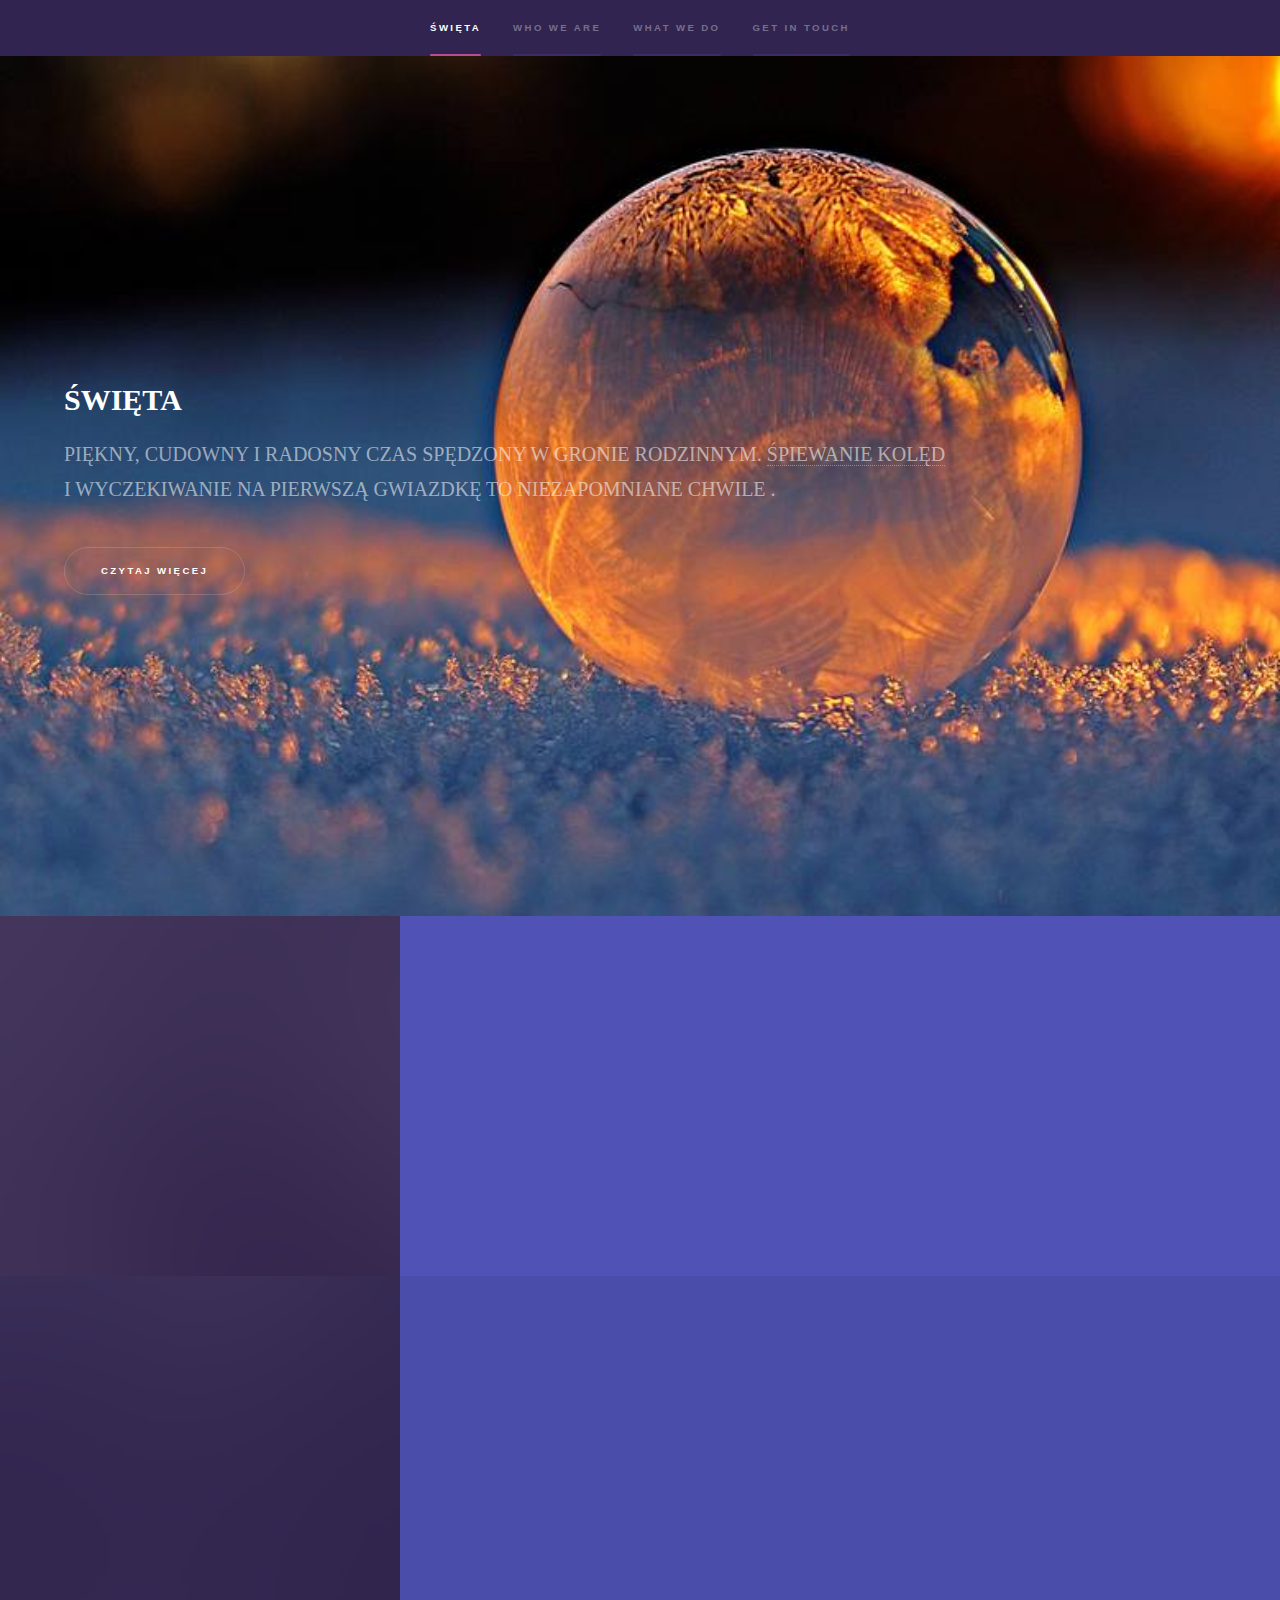
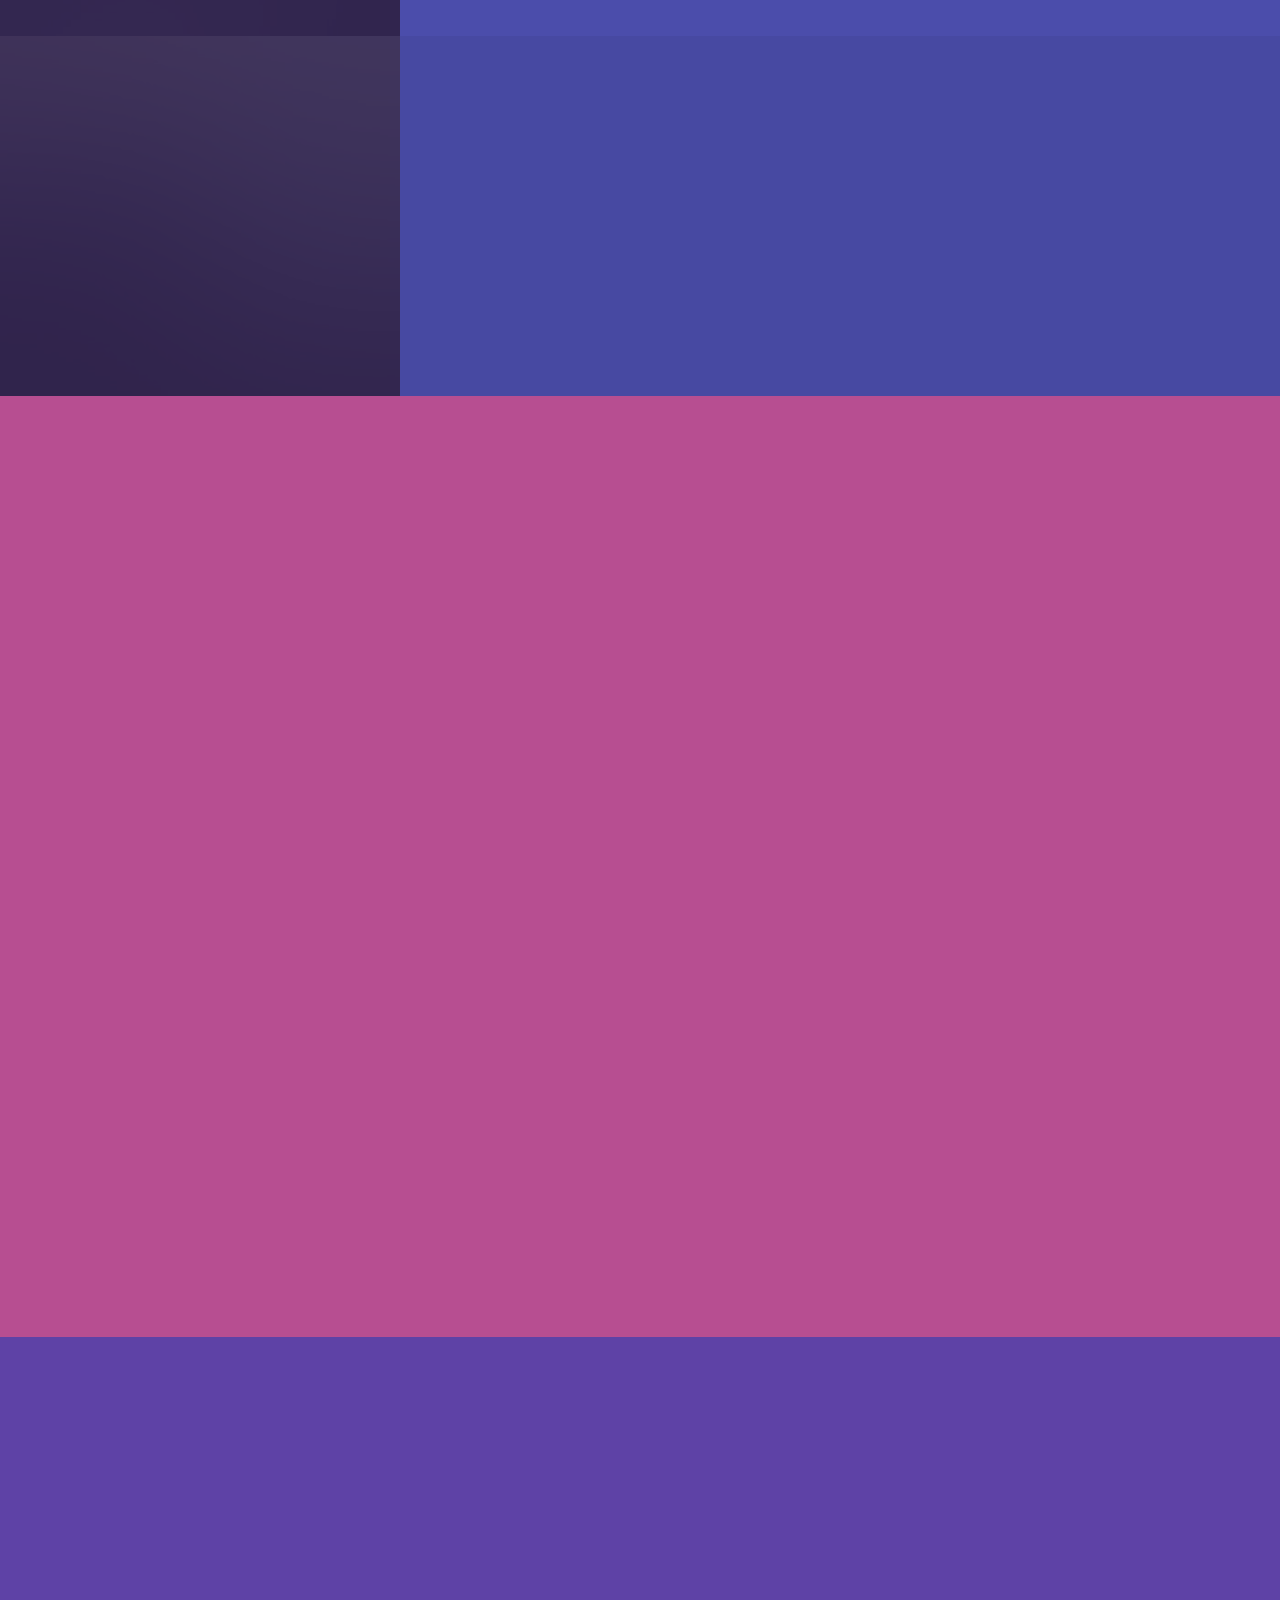
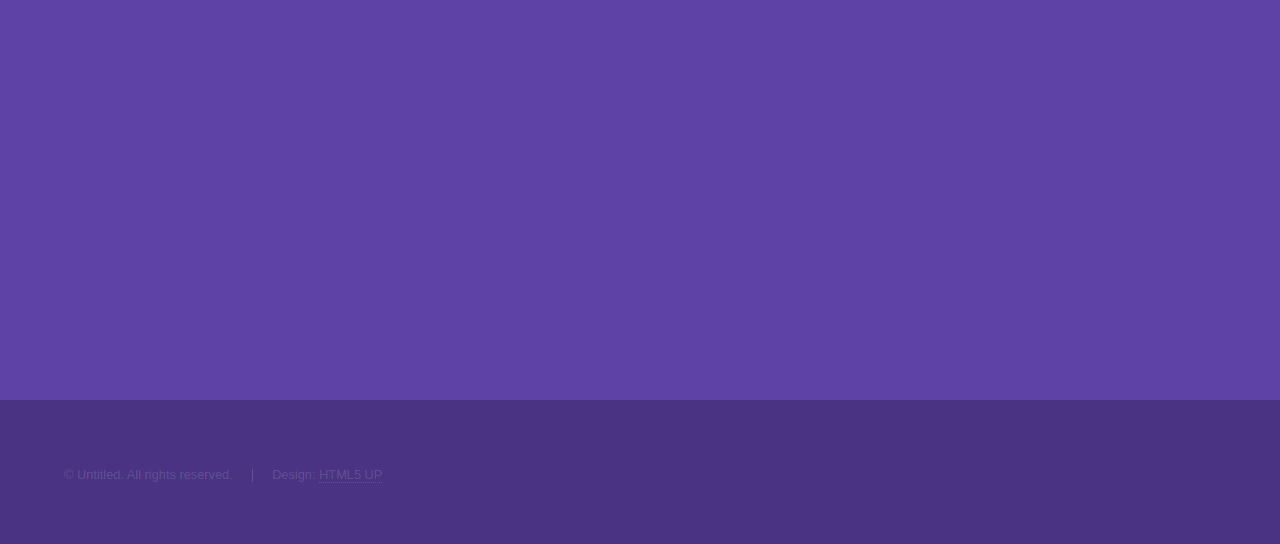
==== commit e49e3625: "Merge pull request #3 from Nild13/master" ====
--- a/index.html
+++ b/index.html
@@ -6,20 +6,19 @@
 -->
 <html>
 	<head>
-		<title>Hyperspace by HTML5 UP</title>
+		<title> ŚWIĘTA</title>
 		<meta charset="utf-8" />
 		<meta name="viewport" content="width=device-width, initial-scale=1, user-scalable=no" />
 		<link rel="stylesheet" href="assets/css/main.css" />
 		<noscript><link rel="stylesheet" href="assets/css/noscript.css" /></noscript>
 	</head>
 	<body class="is-preload">
-
 		<!-- Sidebar -->
 			<section id="sidebar">
 				<div class="inner">
 					<nav>
 						<ul>
-							<li><a href="#intro">Welcome</a></li>
+							<li><a href="#intro">ŚWIĘTA</a></li>
 							<li><a href="#one">Who we are</a></li>
 							<li><a href="#two">What we do</a></li>
 							<li><a href="#three">Get in touch</a></li>
@@ -27,18 +26,17 @@
 					</nav>
 				</div>
 			</section>
-
 		<!-- Wrapper -->
 			<div id="wrapper">
 
 				<!-- Intro -->
 					<section id="intro" class="wrapper style1 fullscreen fade-up">
 						<div class="inner">
-							<h1>Hyperspace</h1>
-							<p>Just another fine responsive site template designed by <a href="http://html5up.net">HTML5 UP</a><br />
-							and released for free under the <a href="http://html5up.net/license">Creative Commons</a>.</p>
+							<h1 class="tytul">święta</h1>
+							<p class="podtytul">piękny, cudowny i radosny czas spędzony w gronie rodzinnym. <a href="https://pl.wikipedia.org/wiki/Kol%C4%99da">śpiewanie kolęd</a><br />
+							i wyczekiwanie na pierwszą gwiazdkę to niezapomniane chwile .</p>
 							<ul class="actions">
-								<li><a href="#one" class="button scrolly">Learn more</a></li>
+								<li><a href="#one" class="button scrolly">Czytaj więcej</a></li>
 							</ul>
 						</div>
 					</section>
@@ -86,30 +84,42 @@
 				<!-- Two -->
 					<section id="two" class="wrapper style3 fade-up">
 						<div class="inner">
-							<h2 class="align-center">Czym tak naprawdę się zajmujemy? <i class="fas fa-gifts"></i></h2>
-							<p></p>
+							<h2>What we do</h2>
+							<p>Phasellus convallis elit id ullamcorper pulvinar. Duis aliquam turpis mauris, eu ultricies erat malesuada quis. Aliquam dapibus, lacus eget hendrerit bibendum, urna est aliquam sem, sit amet imperdiet est velit quis lorem.</p>
 							<div class="features">
 								<section>
-									<img class="daria-img" src="https://i.pinimg.com/564x/7a/ac/e9/7aace9cff4d8f00c901f0b403fb59018.jpg">
-								</section>
-								<section>
-									<p> Nie lubimy zajmować się jedną rzeczą - stąd też w naszej ofercie oprócz tego czego się już domyślacie oferujemy wykwintne świąteczne jedzonko z opcją dobrania sobie towarzystwa i ekstra muzy. Zapraszamy serdecznie do skorzystania z tej opcji!</p>
-								</section>
-								<section>
-									<p>Prezenty, prezenciki i rózgi! Jako że przedłożyliśmy wydawanie giftów jako podstawową ofertę naszej firmy bardzo przykładamy uwagę do zachowania klienta przez cały rok - tak by prezent był odpowiednią nagrodą lub karą. Oczywiście akceptujemy też pewne sugestie.</p>
-								</section>
-								<section>
-									<img class="daria-img" src="https://i.pinimg.com/564x/61/2c/51/612c51448ecea8e29737174e837f0709.jpg">
-								</section>
-								<section>
-									<img class="daria-img" src="https://i.pinimg.com/564x/d1/7b/74/d17b748e396c28f68ca716f79beb9b8b.jpg">
-								</section>
-								<section>
-									<p>Jeśli nie lubicie niespodzianek albo macie kłopoty gastryczne, ahoj, wychodzimy Wam naprzeciw! Możecie spożytkować swoje oreny na słodkie i te mniej słodkie, ale wciąż świąteczne ozdóbki DIY.</p>
+									<span class="icon solid major fa-code"></span>
+									<h3>Lorem ipsum amet</h3>
+									<p>Phasellus convallis elit id ullam corper amet et pulvinar. Duis aliquam turpis mauris, sed ultricies erat dapibus.</p>
+								</section>
+								<section>
+									<span class="icon solid major fa-lock"></span>
+									<h3>Aliquam sed nullam</h3>
+									<p>Phasellus convallis elit id ullam corper amet et pulvinar. Duis aliquam turpis mauris, sed ultricies erat dapibus.</p>
+								</section>
+								<section>
+									<span class="icon solid major fa-cog"></span>
+									<h3>Sed erat ullam corper</h3>
+									<p>Phasellus convallis elit id ullam corper amet et pulvinar. Duis aliquam turpis mauris, sed ultricies erat dapibus.</p>
+								</section>
+								<section>
+									<span class="icon solid major fa-desktop"></span>
+									<h3>Veroeros quis lorem</h3>
+									<p>Phasellus convallis elit id ullam corper amet et pulvinar. Duis aliquam turpis mauris, sed ultricies erat dapibus.</p>
+								</section>
+								<section>
+									<span class="icon solid major fa-link"></span>
+									<h3>Urna quis bibendum</h3>
+									<p>Phasellus convallis elit id ullam corper amet et pulvinar. Duis aliquam turpis mauris, sed ultricies erat dapibus.</p>
+								</section>
+								<section>
+									<span class="icon major fa-gem"></span>
+									<h3>Aliquam urna dapibus</h3>
+									<p>Phasellus convallis elit id ullam corper amet et pulvinar. Duis aliquam turpis mauris, sed ultricies erat dapibus.</p>
 								</section>
 							</div>
 							<ul class="actions">
-								<li><a href="generic.html" class="button">Dowiedz się więcej</a></li>
+								<li><a href="generic.html" class="button">Learn more</a></li>
 							</ul>
 						</div>
 					</section>
@@ -117,49 +127,48 @@
 				<!-- Three -->
 					<section id="three" class="wrapper style1 fade-up">
 						<div class="inner">
-							<h2>NAPISZ LIST DO ŚW. MIKOŁAJA!</h2>
-							<p>Boże Narodzenie zbliża się wielkimi krokami. Są to święta, na które dzieciaki czekają przez cały rok. Święty Mikołaj ma natomiast w tym okresie mnóstwo pracy. Nie możemy więc zapomnieć, aby wysłać mu naszą listę życzeń, by w natłoku obowiązków nie zapomniał o prezencie dla nas.</p>
+							<h2>Get in touch</h2>
+							<p>Phasellus convallis elit id ullamcorper pulvinar. Duis aliquam turpis mauris, eu ultricies erat malesuada quis. Aliquam dapibus, lacus eget hendrerit bibendum, urna est aliquam sem, sit amet imperdiet est velit quis lorem.</p>
 							<div class="split style1">
 								<section>
 									<form method="post" action="#">
 										<div class="fields">
 											<div class="field half">
-												<label for="name">Imię i Nazwisko:</label>
+												<label for="name">Name</label>
 												<input type="text" name="name" id="name" />
 											</div>
 											<div class="field half">
-												<label for="email">Twój adres email:</label>
+												<label for="email">Email</label>
 												<input type="text" name="email" id="email" />
 											</div>
 											<div class="field">
-												<label for="message">Wiadomość:</label>
+												<label for="message">Message</label>
 												<textarea name="message" id="message" rows="5"></textarea>
 											</div>
 										</div>
 										<ul class="actions">
-											<li><a href="" class="button submit">Wyślij</a></li>
+											<li><a href="" class="button submit">Send Message</a></li>
 										</ul>
 									</form>
 								</section>
 								<section>
 									<ul class="contact">
 										<li>
-											<h3>Adreś Świętego Mikołaja!</h3>
-											<span>Tähtikuja 1
-												<br />
-												Rovaniemi 96930 Arctic Circle<br />
-											LAPONIA</span>
+											<h3>Address</h3>
+											<span>12345 Somewhere Road #654<br />
+											Nashville, TN 00000-0000<br />
+											USA</span>
 										</li>
 										<li>
 											<h3>Email</h3>
-											<a href="#">mikołaj@sw.pl</a>
-										</li>
-										<li>
-											<h3>Telefon:</h3>
-											<span>(+48) 555-123123</span>
-										</li>
-										<li>
-											<h3>Media społecznościowe</h3>
+											<a href="#">user@untitled.tld</a>
+										</li>
+										<li>
+											<h3>Phone</h3>
+											<span>(000) 000-0000</span>
+										</li>
+										<li>
+											<h3>Social</h3>
 											<ul class="icons">
 												<li><a href="#" class="icon brands fa-twitter"><span class="label">Twitter</span></a></li>
 												<li><a href="#" class="icon brands fa-facebook-f"><span class="label">Facebook</span></a></li>
--- a/assets/css/main.css
+++ b/assets/css/main.css
@@ -1,8 +1,4 @@
 @import url(fontawesome-all.min.css);
-
-.daria-img {
-	max-width: 300px !important;
-};
 
 /*
 	Hyperspace by HTML5 UP
@@ -27,6 +23,17 @@
 	font-size: 100%;
 	font: inherit;
 	vertical-align: baseline;}
+.tytul{
+	text-transform: uppercase;
+	font-size: 30px;
+	font-family: 'Times New Roman', Times, serif
+}
+.podtytul{
+	text-transform: uppercase;
+	font-size: 50px;
+	font-family: 'Times New Roman', Times, serif
+}
+
 
 article, aside, details, figcaption, figure,
 footer, header, hgroup, menu, nav, section {
@@ -3878,7 +3885,7 @@
 
 	#intro {
 		background-attachment: fixed;
-		background-image: url("images/intro.svg");
+		background-image: url(images/bgi.jpg);
 		background-position: top right;
 		background-repeat: no-repeat;
 		background-size: 100% 100%;
@@ -3910,27 +3917,4 @@
 				background-attachment: scroll;
 			}
 
-		}
-
-		/*Zmiany Darox13 */
-		#two section {
-			padding: 
-			text-align: center;
-			margin: auto;
-  			width: 40%;
-		}
-
-		#two {
-			background-color: rgb(102, 14, 14);
-			font-family: Garamond;
-			font-size:x-large;
-		};
-		
-		
-		#two .features {
-			border-radius: 2rem;
-				border: solid 1px rgba(250, 250, 250, 0.15);
-				background: rgba(20, 0, 0, 0.05);
-			};
-			
-		
+		}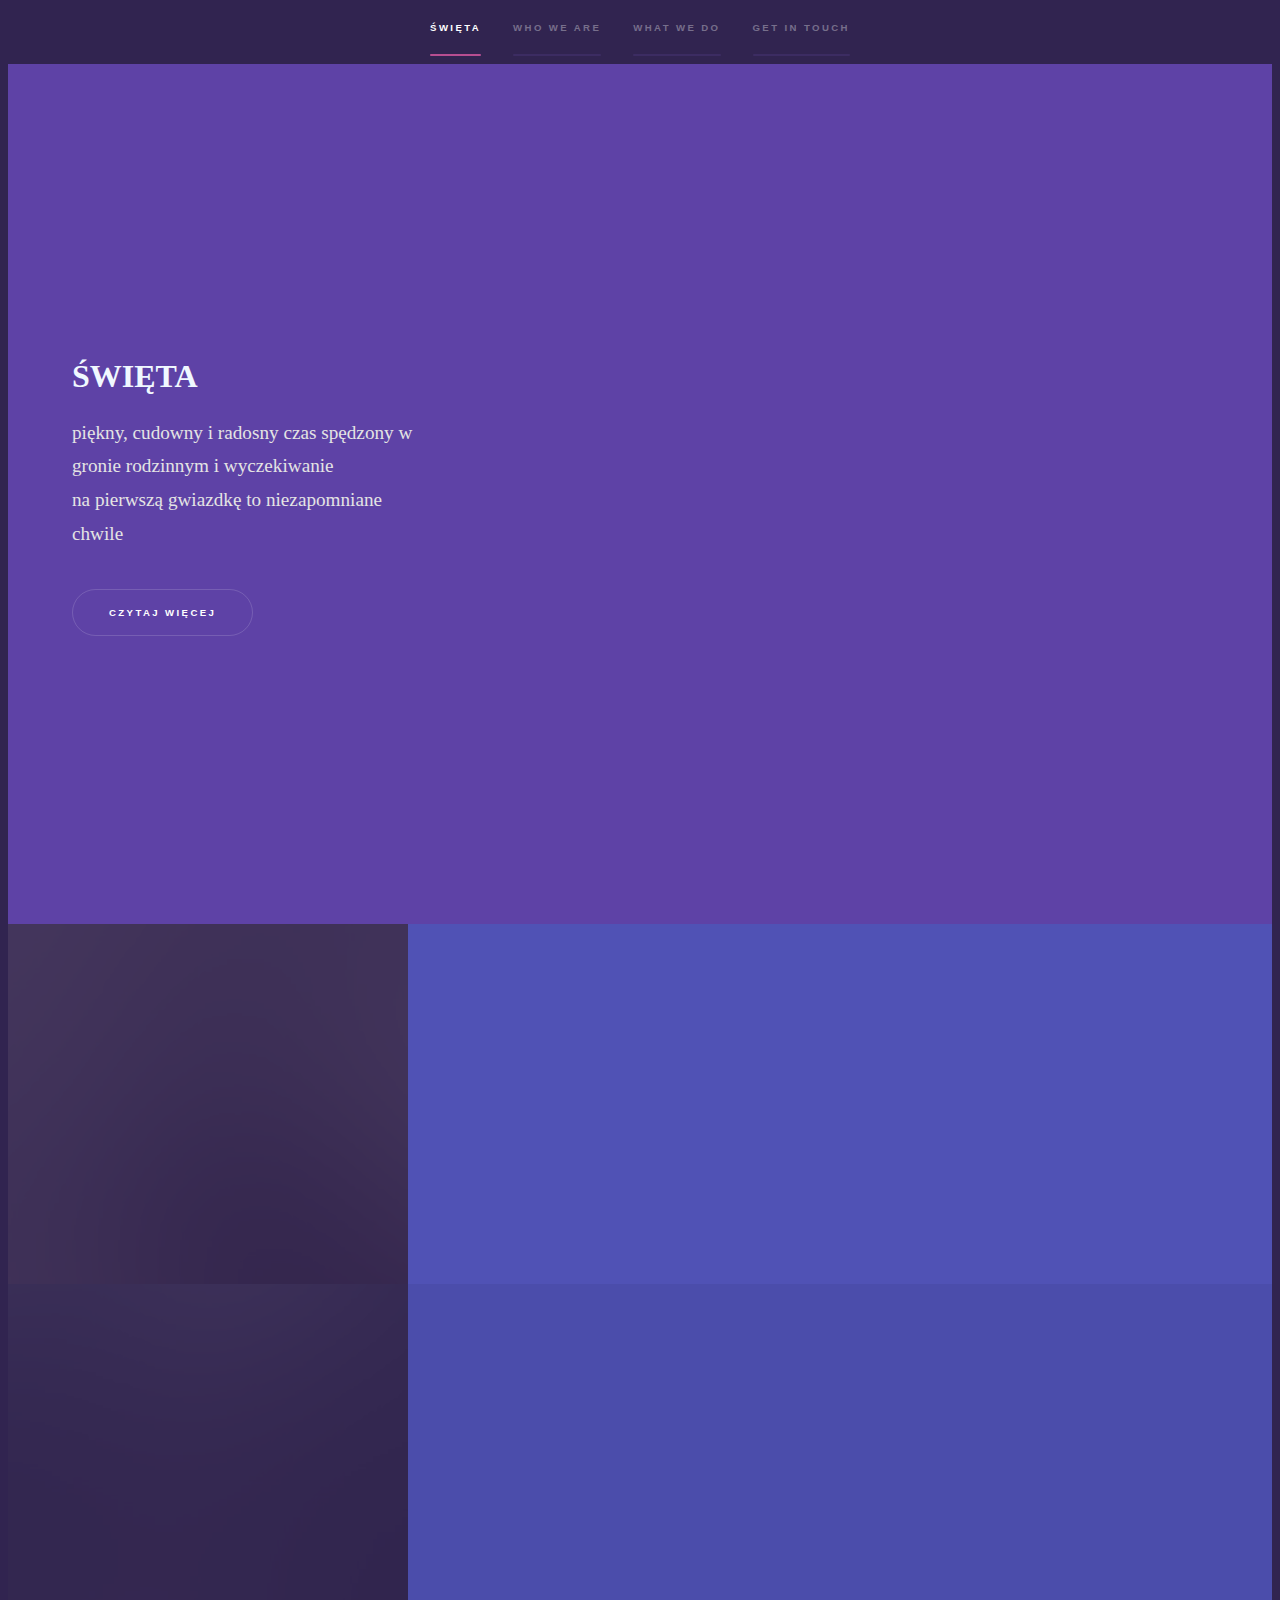
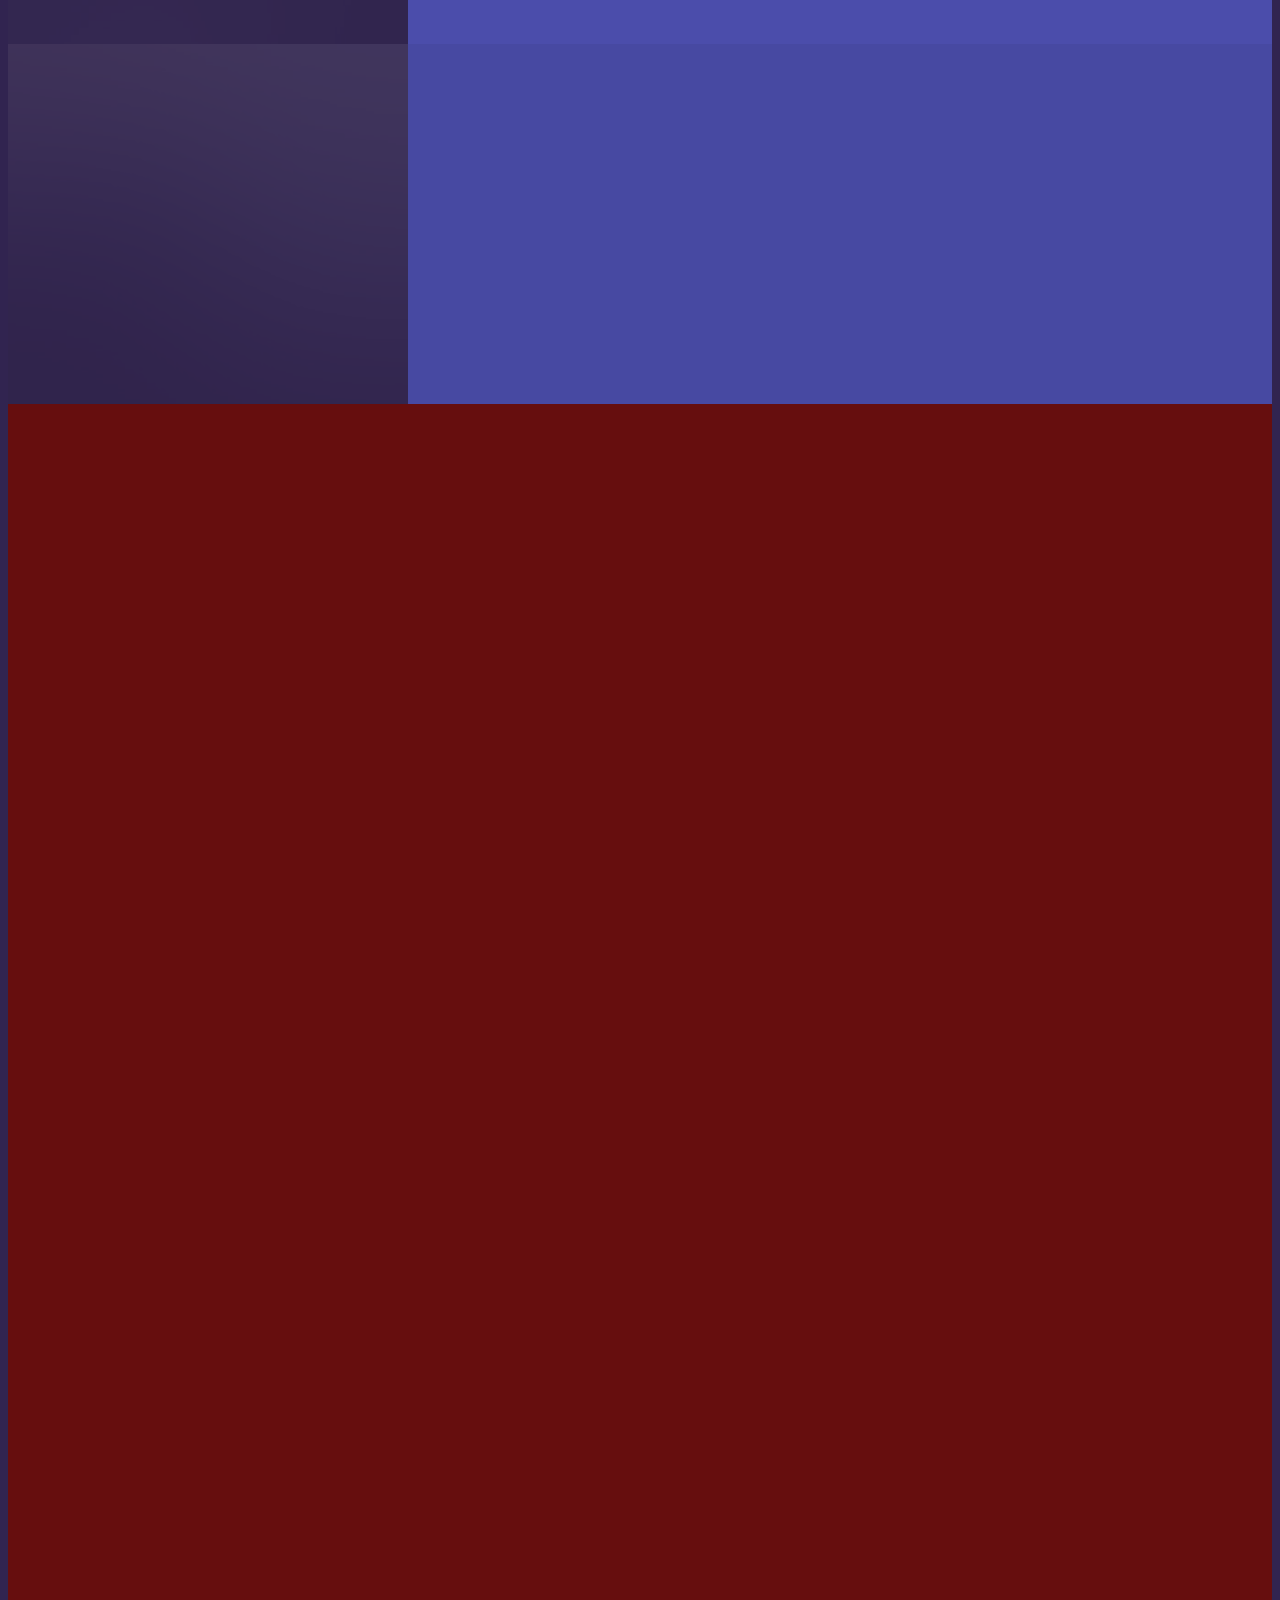
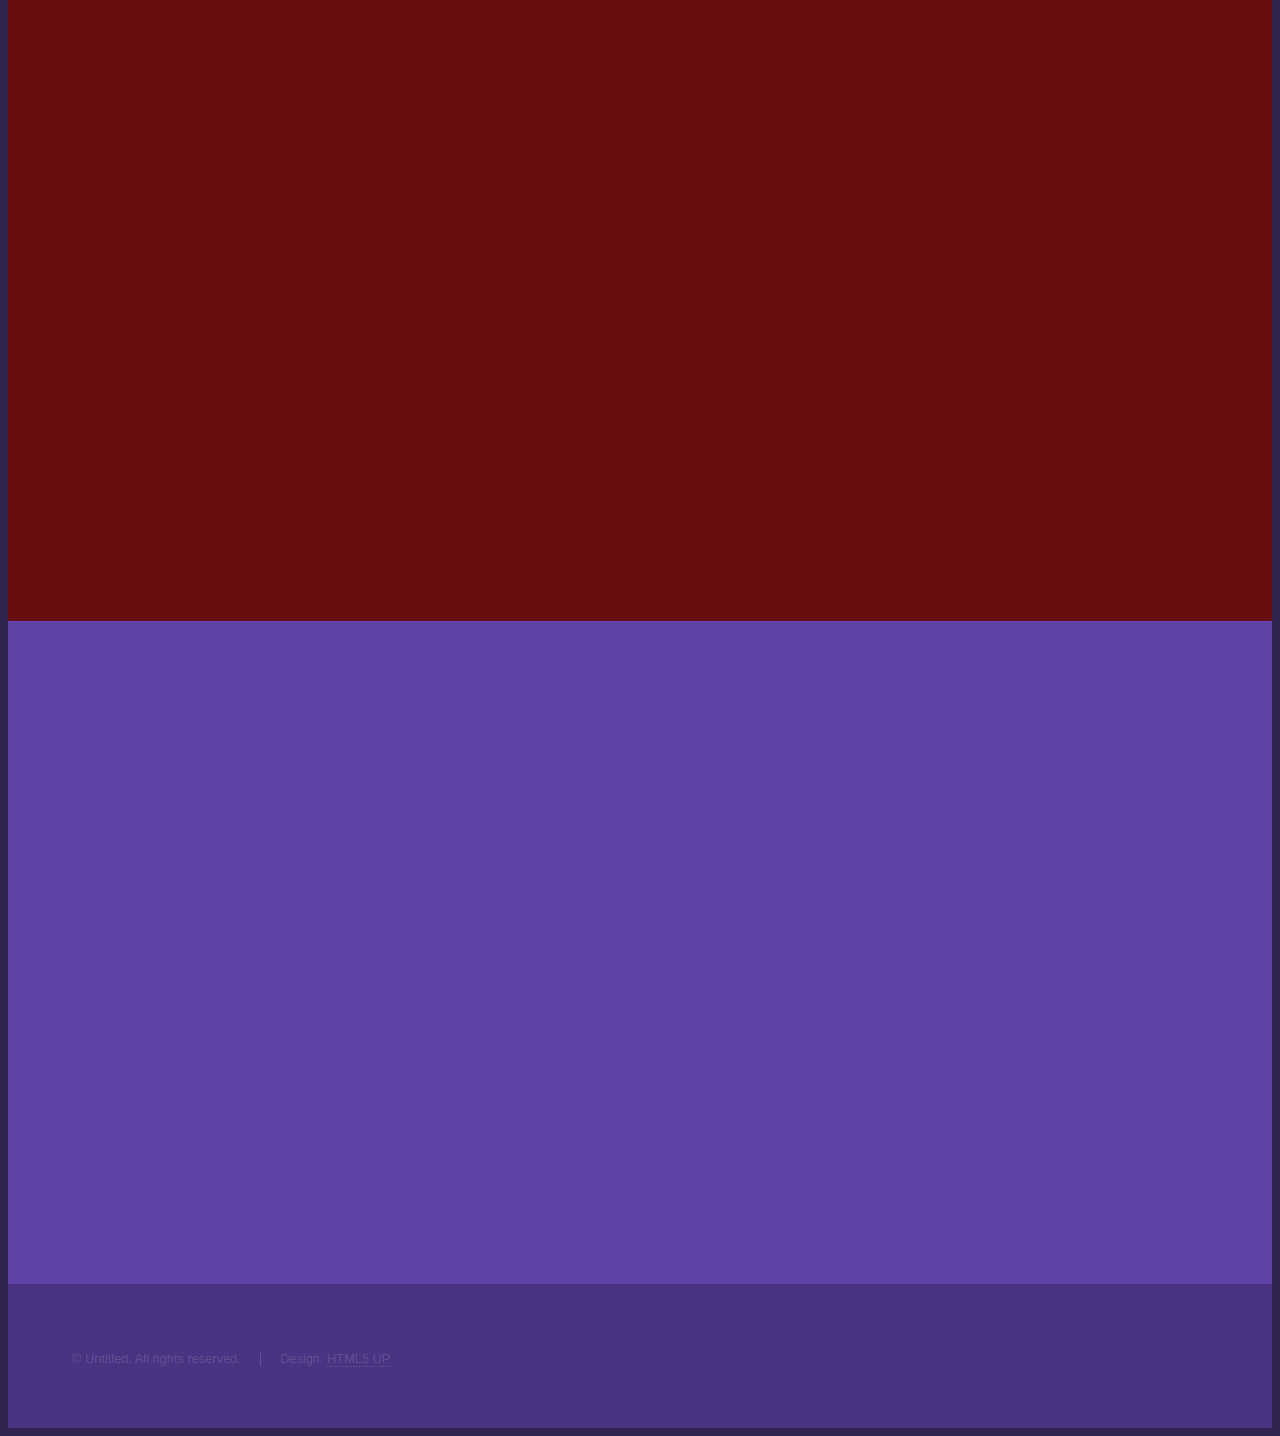
==== commit d407ea94: "Zmiana tła" ====
--- a/index.html
+++ b/index.html
@@ -33,8 +33,8 @@
 					<section id="intro" class="wrapper style1 fullscreen fade-up">
 						<div class="inner">
 							<h1 class="tytul">święta</h1>
-							<p class="podtytul">piękny, cudowny i radosny czas spędzony w gronie rodzinnym. <a href="https://pl.wikipedia.org/wiki/Kol%C4%99da">śpiewanie kolęd</a><br />
-							i wyczekiwanie na pierwszą gwiazdkę to niezapomniane chwile .</p>
+							<p class="podtytul">piękny, cudowny i radosny czas spędzony w gronie rodzinnym
+							i wyczekiwanie </br> na pierwszą gwiazdkę to niezapomniane chwile</p>
 							<ul class="actions">
 								<li><a href="#one" class="button scrolly">Czytaj więcej</a></li>
 							</ul>
@@ -82,44 +82,33 @@
 					</section>
 
 				<!-- Two -->
+					<!-- Two -->
 					<section id="two" class="wrapper style3 fade-up">
 						<div class="inner">
-							<h2>What we do</h2>
-							<p>Phasellus convallis elit id ullamcorper pulvinar. Duis aliquam turpis mauris, eu ultricies erat malesuada quis. Aliquam dapibus, lacus eget hendrerit bibendum, urna est aliquam sem, sit amet imperdiet est velit quis lorem.</p>
+							<h2 class="align-center">Czym tak naprawdę się zajmujemy? <i class="fas fa-gifts"></i></h2>
+							<p></p>
 							<div class="features">
 								<section>
-									<span class="icon solid major fa-code"></span>
-									<h3>Lorem ipsum amet</h3>
-									<p>Phasellus convallis elit id ullam corper amet et pulvinar. Duis aliquam turpis mauris, sed ultricies erat dapibus.</p>
+									<img class="daria-img" src="https://i.pinimg.com/564x/7a/ac/e9/7aace9cff4d8f00c901f0b403fb59018.jpg">
 								</section>
 								<section>
-									<span class="icon solid major fa-lock"></span>
-									<h3>Aliquam sed nullam</h3>
-									<p>Phasellus convallis elit id ullam corper amet et pulvinar. Duis aliquam turpis mauris, sed ultricies erat dapibus.</p>
+									<p> Nie lubimy zajmować się jedną rzeczą - stąd też w naszej ofercie oprócz tego czego się już domyślacie oferujemy wykwintne świąteczne jedzonko z opcją dobrania sobie towarzystwa i ekstra muzy. Zapraszamy serdecznie do skorzystania z tej opcji!</p>
 								</section>
 								<section>
-									<span class="icon solid major fa-cog"></span>
-									<h3>Sed erat ullam corper</h3>
-									<p>Phasellus convallis elit id ullam corper amet et pulvinar. Duis aliquam turpis mauris, sed ultricies erat dapibus.</p>
+									<p>Prezenty, prezenciki i rózgi! Jako że przedłożyliśmy wydawanie giftów jako podstawową ofertę naszej firmy bardzo przykładamy uwagę do zachowania klienta przez cały rok - tak by prezent był odpowiednią nagrodą lub karą. Oczywiście akceptujemy też pewne sugestie.</p>
 								</section>
 								<section>
-									<span class="icon solid major fa-desktop"></span>
-									<h3>Veroeros quis lorem</h3>
-									<p>Phasellus convallis elit id ullam corper amet et pulvinar. Duis aliquam turpis mauris, sed ultricies erat dapibus.</p>
+									<img class="daria-img" src="https://i.pinimg.com/564x/61/2c/51/612c51448ecea8e29737174e837f0709.jpg">
 								</section>
 								<section>
-									<span class="icon solid major fa-link"></span>
-									<h3>Urna quis bibendum</h3>
-									<p>Phasellus convallis elit id ullam corper amet et pulvinar. Duis aliquam turpis mauris, sed ultricies erat dapibus.</p>
+									<img class="daria-img" src="https://i.pinimg.com/564x/d1/7b/74/d17b748e396c28f68ca716f79beb9b8b.jpg">
 								</section>
 								<section>
-									<span class="icon major fa-gem"></span>
-									<h3>Aliquam urna dapibus</h3>
-									<p>Phasellus convallis elit id ullam corper amet et pulvinar. Duis aliquam turpis mauris, sed ultricies erat dapibus.</p>
+									<p>Jeśli nie lubicie niespodzianek albo macie kłopoty gastryczne, ahoj, wychodzimy Wam naprzeciw! Możecie spożytkować swoje oreny na słodkie i te mniej słodkie, ale wciąż świąteczne ozdóbki DIY.</p>
 								</section>
 							</div>
 							<ul class="actions">
-								<li><a href="generic.html" class="button">Learn more</a></li>
+								<li><a href="generic.html" class="button">Dowiedz się więcej</a></li>
 							</ul>
 						</div>
 					</section>
--- a/assets/css/main.css
+++ b/assets/css/main.css
@@ -1,10 +1,10 @@
 @import url(fontawesome-all.min.css);
 
-/*
-	Hyperspace by HTML5 UP
-	html5up.net | @ajlkn
-	Free for personal and commercial use under the CCA 3.0 license (html5up.net/license)
-*/
+
+.daria-img {
+	max-width: 300px !important;
+};
+
 
 html, body, div, span, applet, object,
 iframe, h1, h2, h3, h4, h5, h6, p, blockquote,
@@ -26,12 +26,12 @@
 .tytul{
 	text-transform: uppercase;
 	font-size: 30px;
-	font-family: 'Times New Roman', Times, serif
+	font-family: Garamond;
 }
 .podtytul{
-	text-transform: uppercase;
-	font-size: 50px;
-	font-family: 'Times New Roman', Times, serif
+	text-transform: lowercase;
+	font-size: 40px;
+	font-family: 'Garamond'
 }
 
 
@@ -3885,14 +3885,23 @@
 
 	#intro {
 		background-attachment: fixed;
-		background-image: url(images/bgi.jpg);
-		background-position: top right;
-		background-repeat: no-repeat;
+		background-image: url(https://www.juneauempire.com/wp-content/uploads/2019/04/16340104_web1_osman-rana-441000-unsplash.jpg);
+		background-position: top left;
 		background-size: 100% 100%;
 	}
 
 		#intro p {
-			font-size: 1.25em;
+			font-size: 1.2em;
+			color: #e4e4e4;
+			max-width: 30%;
+			text-transform: lowercase;
+			text-justify: 
+		}
+
+		#intro h1 {
+			text-decoration: black;
+			font-size: 2em;
+			color: aliceblue;
 		}
 
 			@media screen and (max-width: 980px) {
@@ -3916,5 +3925,27 @@
 			#intro {
 				background-attachment: scroll;
 			}
-
-		}+		}
+
+				/*Zmiany Darox13 */
+				#two section {
+					padding-left: 0%;
+					text-align: center;
+					margin: auto;
+					width: 40%;
+				}
+		
+				#two {
+					background-color: rgb(102, 14, 14);
+					font-family: Garamond;
+					font-size:x-large;
+				};
+								
+				#two .features {
+					border-radius: 2rem;
+						border: solid 1px rgba(250, 250, 250, 0.15);
+						background: rgba(20, 0, 0, 0.05);
+					};
+					
+				
+		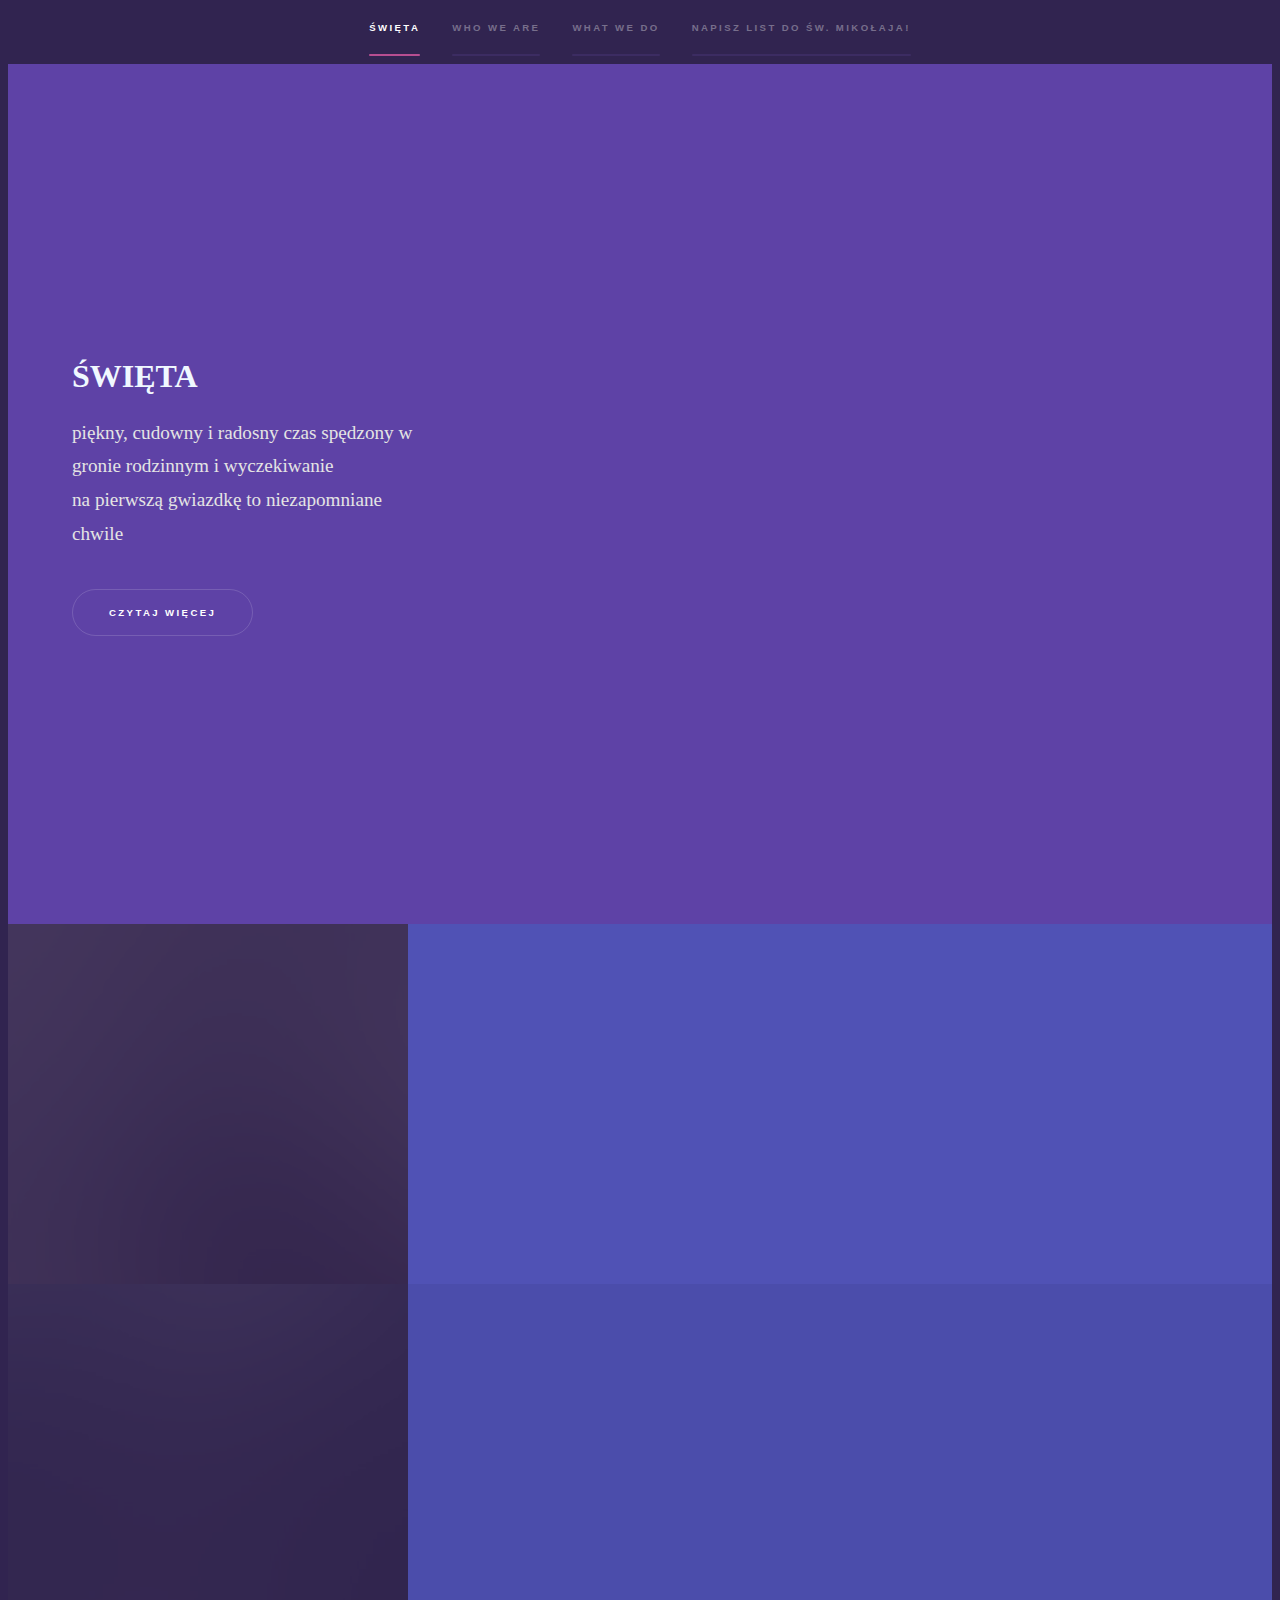
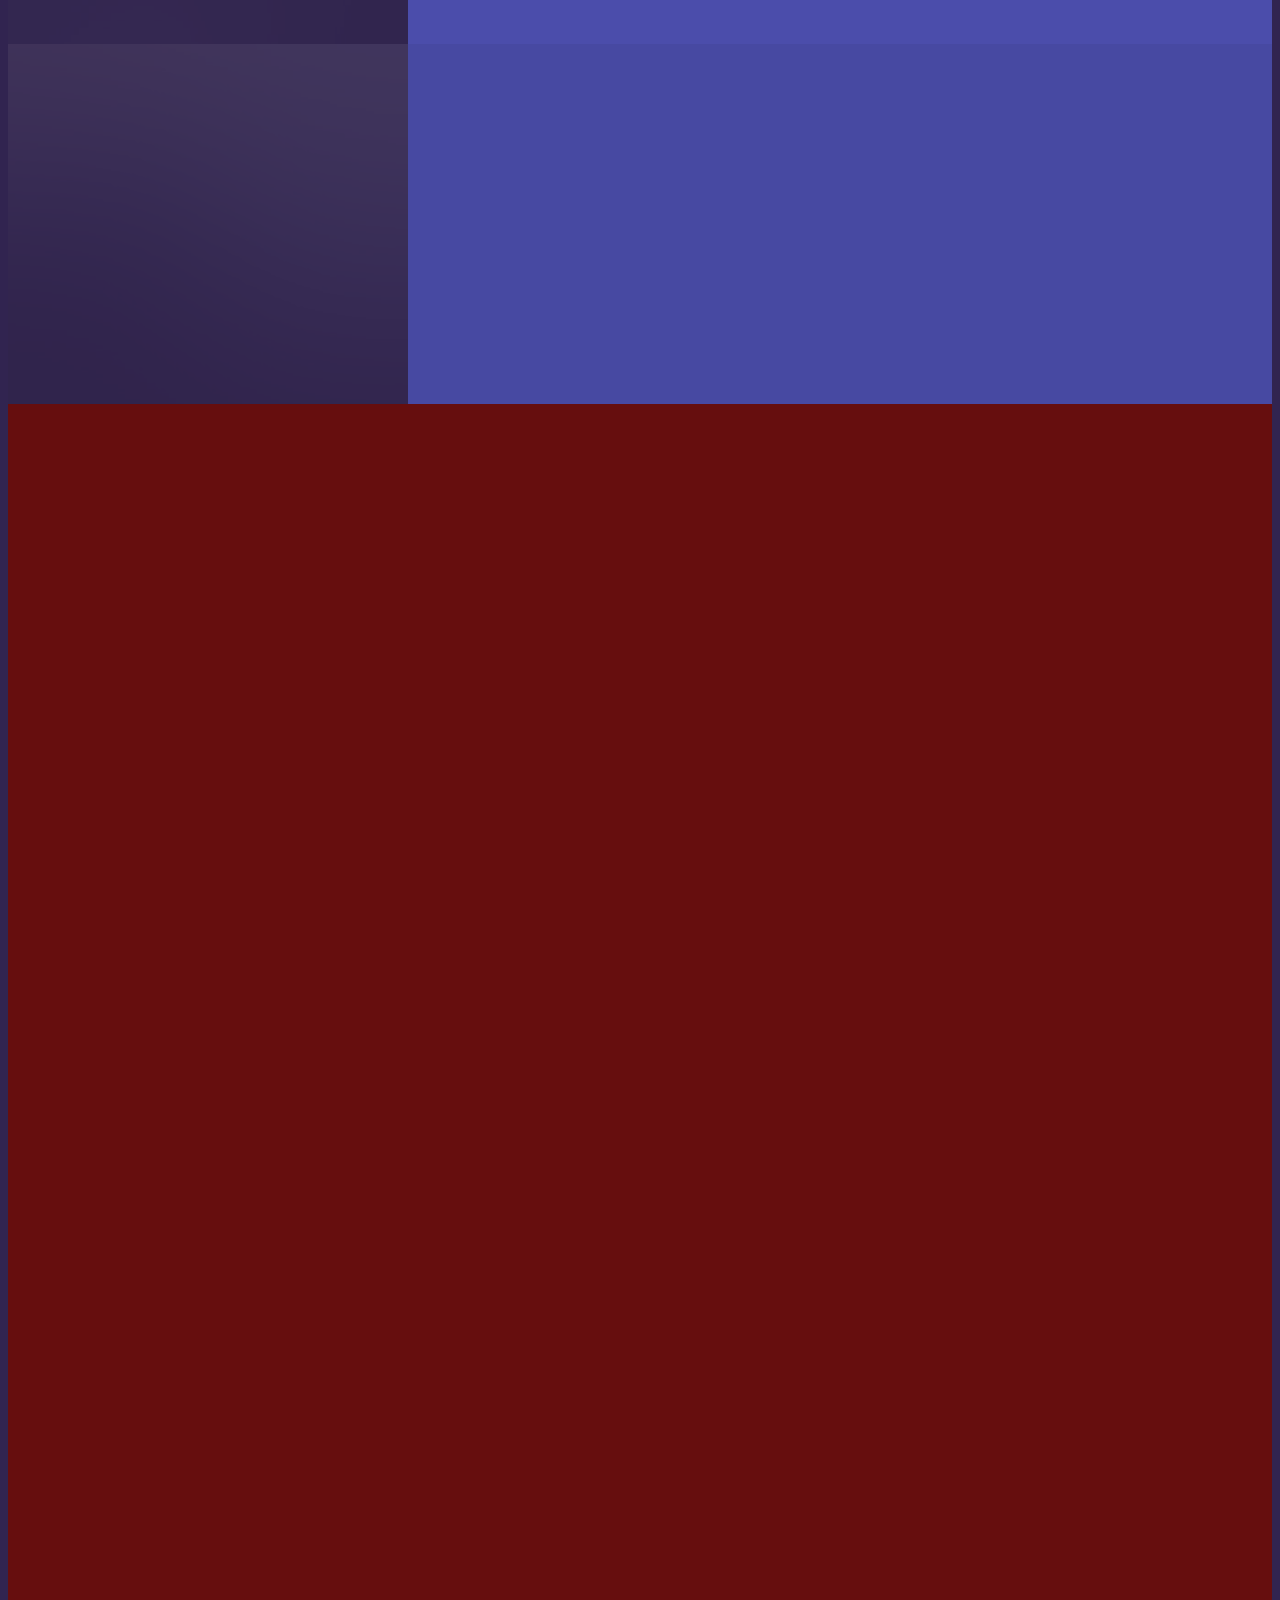
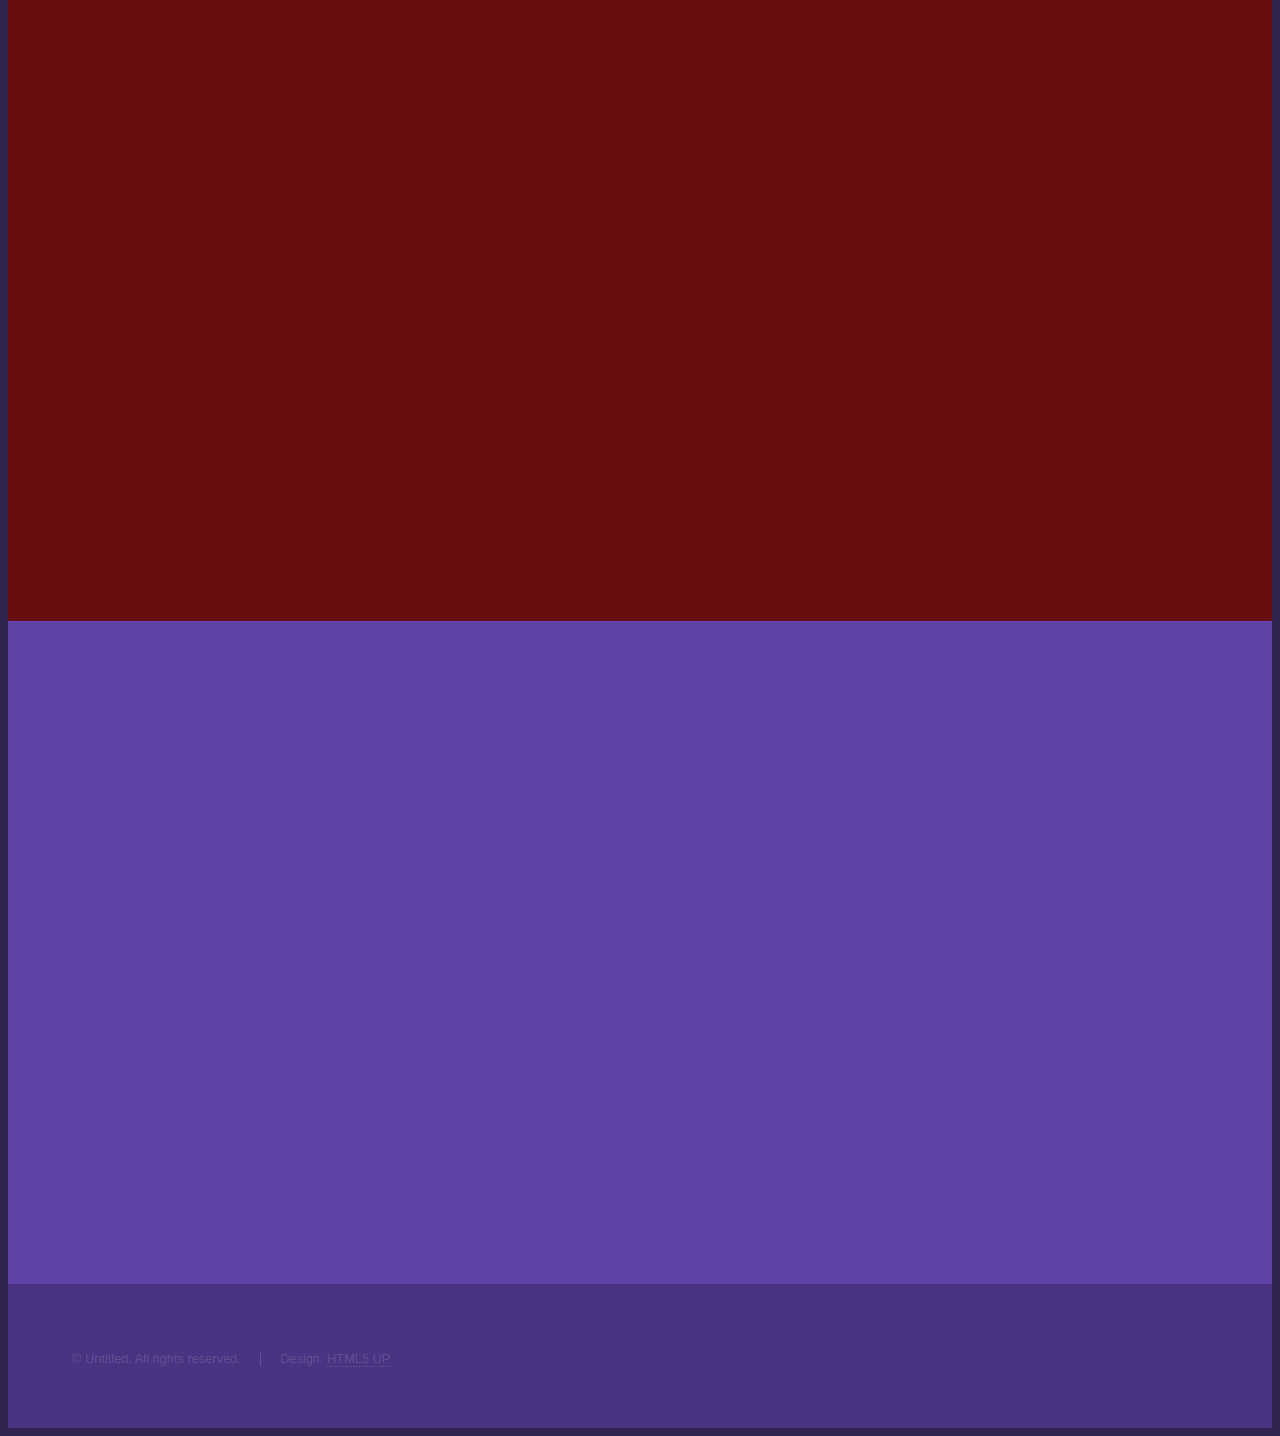
==== commit 46ee36cf: "Zmiane w dziale Kontakt" ====
--- a/index.html
+++ b/index.html
@@ -21,7 +21,7 @@
 							<li><a href="#intro">ŚWIĘTA</a></li>
 							<li><a href="#one">Who we are</a></li>
 							<li><a href="#two">What we do</a></li>
-							<li><a href="#three">Get in touch</a></li>
+							<li><a href="#three">NAPISZ LIST DO ŚW. MIKOŁAJA!</a></li>
 						</ul>
 					</nav>
 				</div>
@@ -116,54 +116,54 @@
 				<!-- Three -->
 					<section id="three" class="wrapper style1 fade-up">
 						<div class="inner">
-							<h2>Get in touch</h2>
-							<p>Phasellus convallis elit id ullamcorper pulvinar. Duis aliquam turpis mauris, eu ultricies erat malesuada quis. Aliquam dapibus, lacus eget hendrerit bibendum, urna est aliquam sem, sit amet imperdiet est velit quis lorem.</p>
+							<h2>NAPISZ LIST DO ŚW. MIKOŁAJA!</h2>
+							<p>Boże Narodzenie zbliża się wielkimi krokami. Są to święta, na które dzieciaki czekają przez cały rok. Święty Mikołaj ma natomiast w tym okresie mnóstwo pracy. Nie możemy więc zapomnieć, aby wysłać mu naszą listę życzeń, by w natłoku obowiązków nie zapomniał o prezencie dla nas.</p>
 							<div class="split style1">
 								<section>
 									<form method="post" action="#">
 										<div class="fields">
 											<div class="field half">
-												<label for="name">Name</label>
+												<label for="name">Imię i Nazwisko:</label>
 												<input type="text" name="name" id="name" />
 											</div>
 											<div class="field half">
-												<label for="email">Email</label>
+												<label for="email">Twój adres email:</label>
 												<input type="text" name="email" id="email" />
 											</div>
 											<div class="field">
-												<label for="message">Message</label>
+												<label for="message">Wiadomość:</label>
 												<textarea name="message" id="message" rows="5"></textarea>
 											</div>
 										</div>
 										<ul class="actions">
-											<li><a href="" class="button submit">Send Message</a></li>
+											<li><a href="" class="button submit">Wyślij</a></li>
 										</ul>
 									</form>
 								</section>
 								<section>
 									<ul class="contact">
 										<li>
-											<h3>Address</h3>
-											<span>12345 Somewhere Road #654<br />
-											Nashville, TN 00000-0000<br />
-											USA</span>
+											<h3>Adreś Świętego Mikołaja!</h3>
+											<span>Tähtikuja 1
+												<br />
+												Rovaniemi 96930 Arctic Circle<br />
+											LAPONIA</span>
 										</li>
 										<li>
 											<h3>Email</h3>
-											<a href="#">user@untitled.tld</a>
+											<a href="#">mikołaj@sw.pl</a>
 										</li>
 										<li>
-											<h3>Phone</h3>
-											<span>(000) 000-0000</span>
+											<h3>Telefon:</h3>
+											<span>(+48) 555-123123</span>
 										</li>
 										<li>
-											<h3>Social</h3>
+											<h3>Media społecznośssssciowe</h3>
 											<ul class="icons">
-												<li><a href="#" class="icon brands fa-twitter"><span class="label">Twitter</span></a></li>
-												<li><a href="#" class="icon brands fa-facebook-f"><span class="label">Facebook</span></a></li>
-												<li><a href="#" class="icon brands fa-github"><span class="label">GitHub</span></a></li>
-												<li><a href="#" class="icon brands fa-instagram"><span class="label">Instagram</span></a></li>
-												<li><a href="#" class="icon brands fa-linkedin-in"><span class="label">LinkedIn</span></a></li>
+												<li><a href="https://twitter.com/officialsanta" class="icon brands fa-twitter"><span class="label">Twitter</span></a></li>
+												<li><a href="https://www.facebook.com/SantaClausOffice" class="icon brands fa-facebook-f"><span class="label">Facebook</span></a></li>
+												<li><a href="https://www.instagram.com/santa/?hl=pl" class="icon brands fa-instagram"><span class="label">Instagram</span></a></li>
+												<li><a href="https://www.linkedin.com/in/santa-claus-a37448198/" class="icon brands fa-linkedin-in"><span class="label">LinkedIn</span></a></li>
 											</ul>
 										</li>
 									</ul>
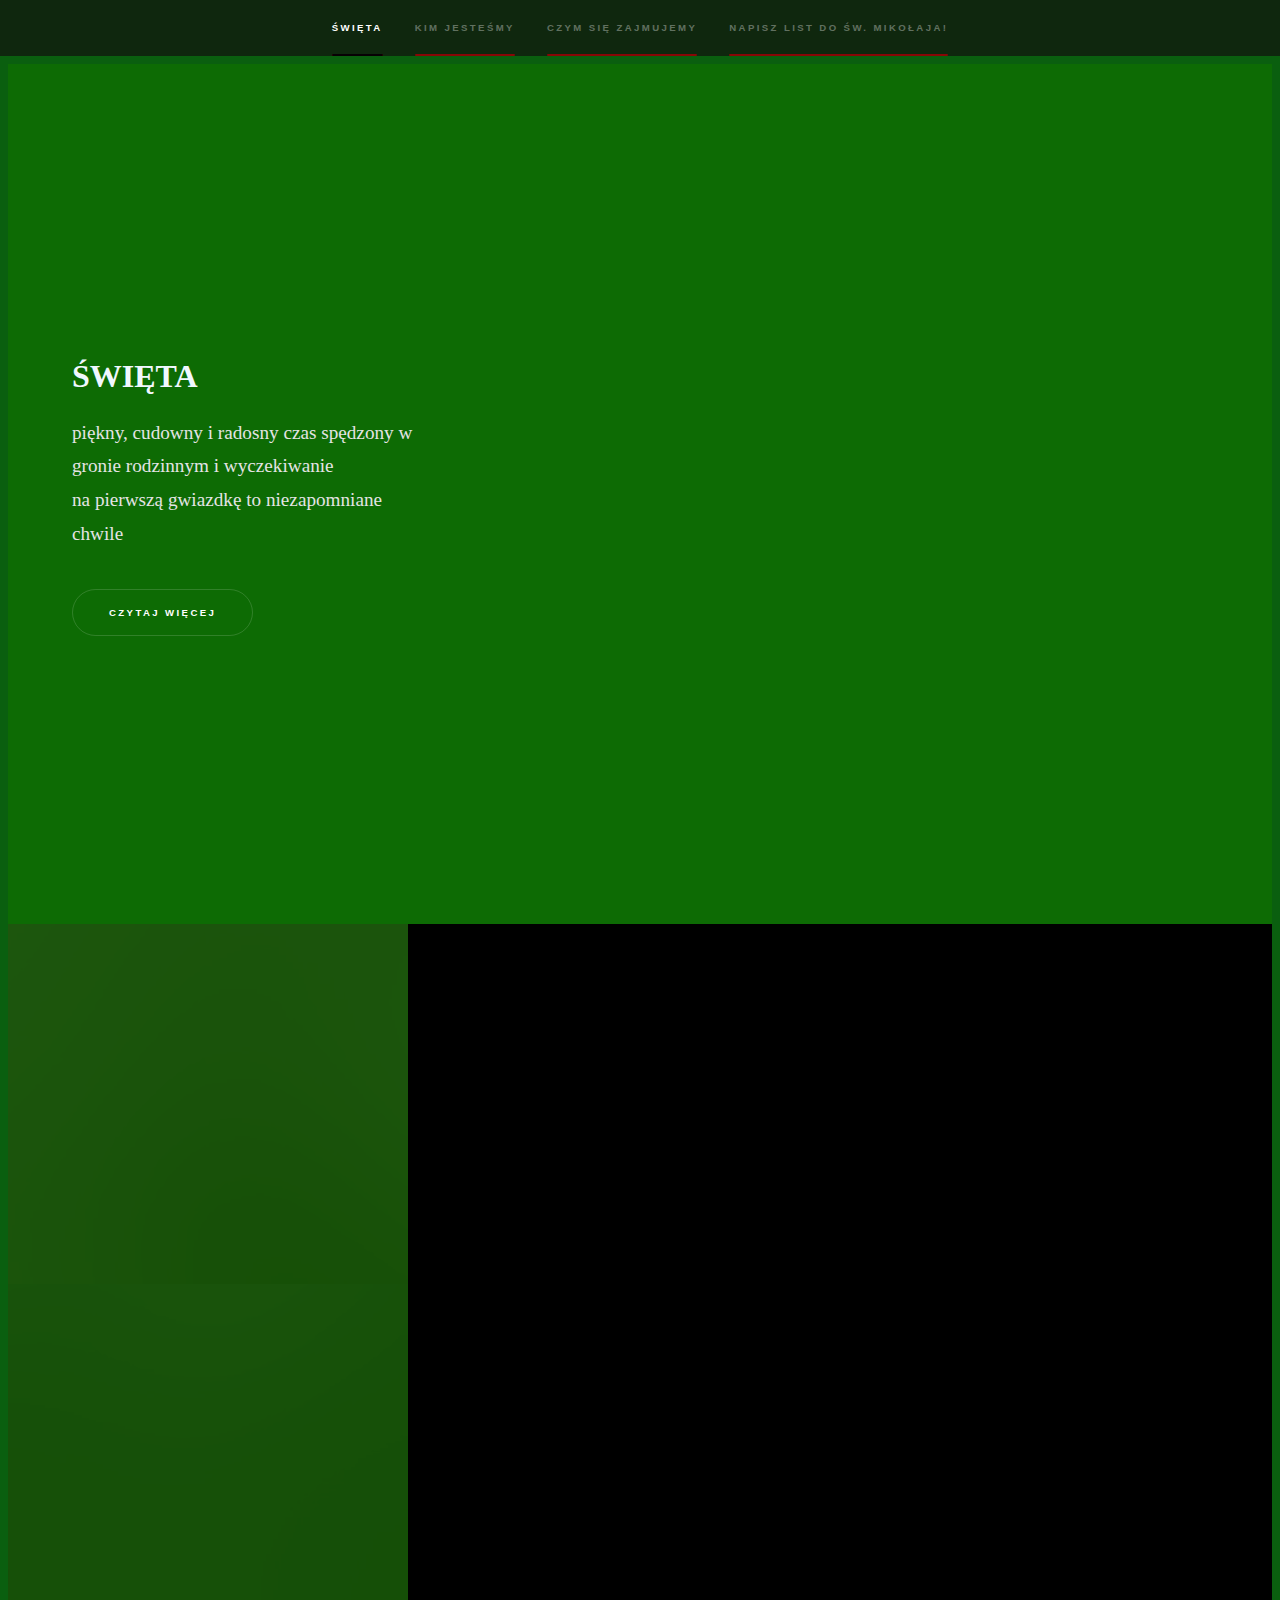
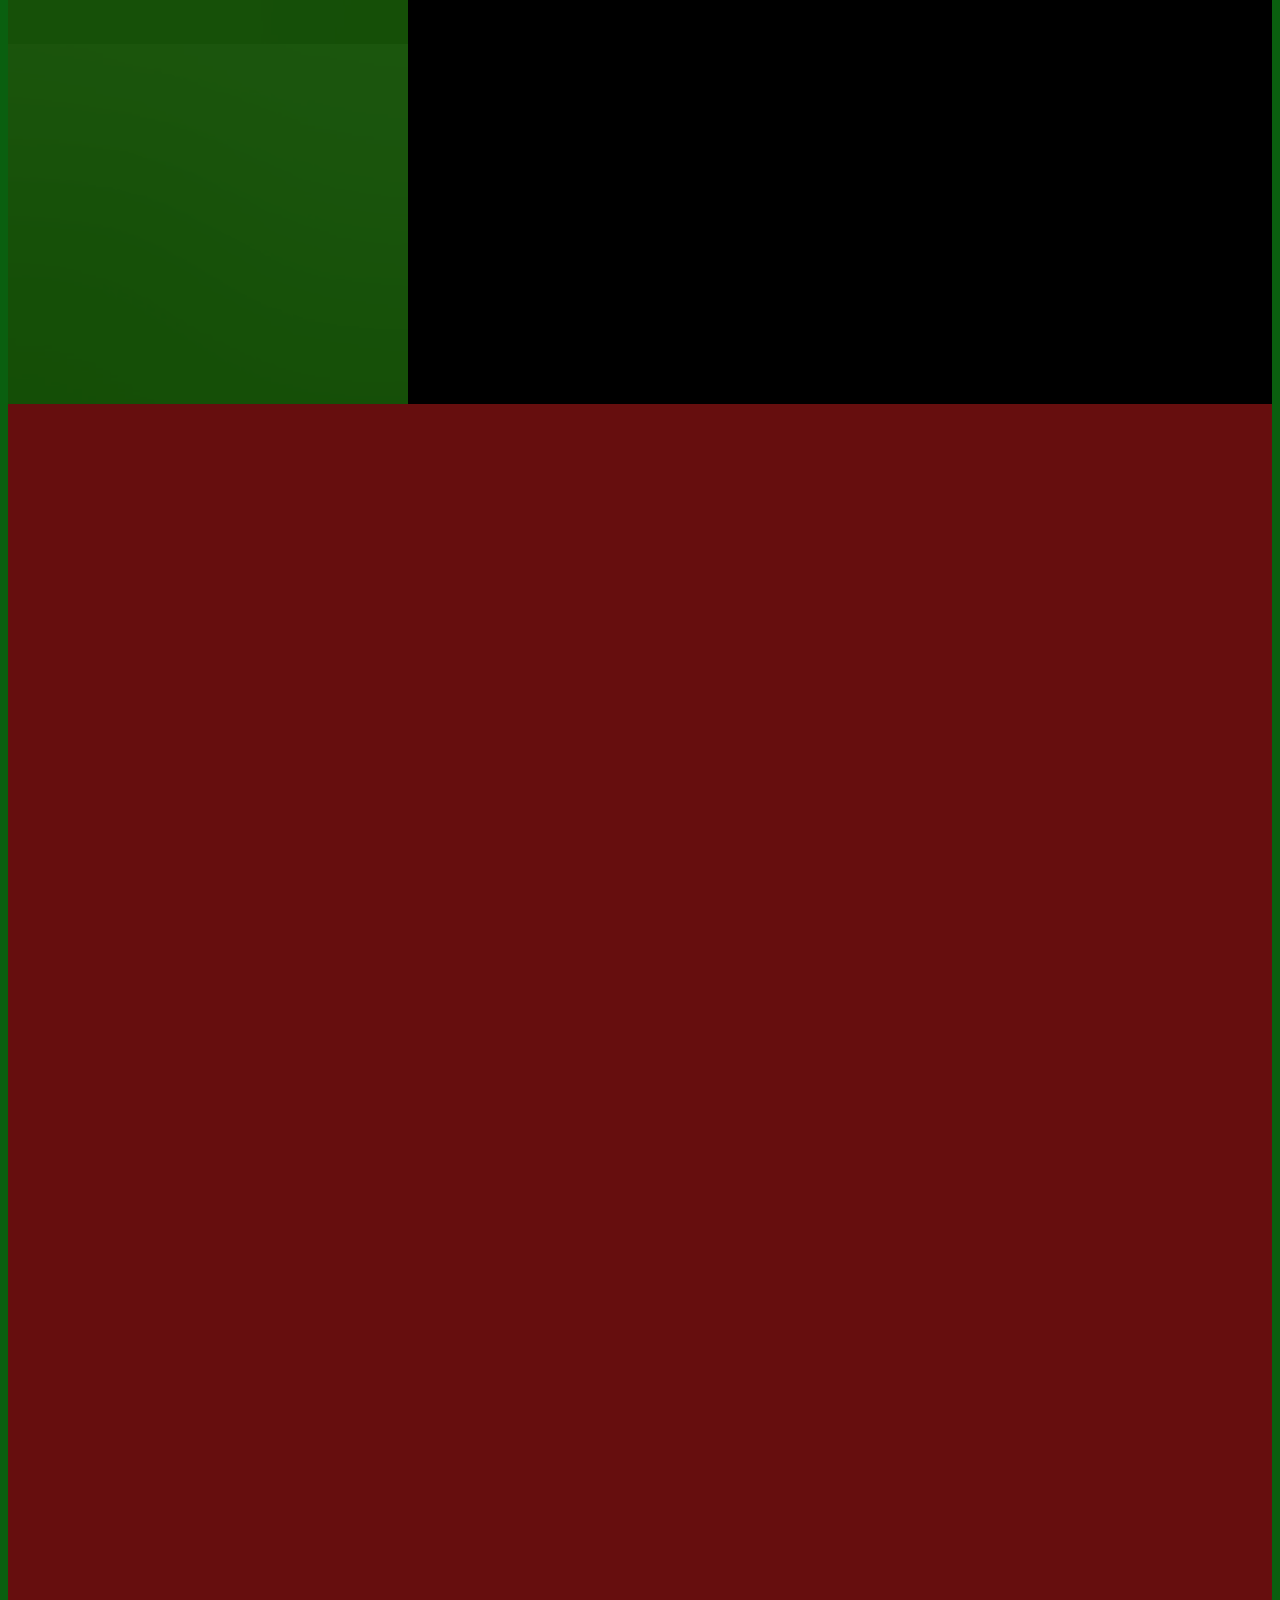
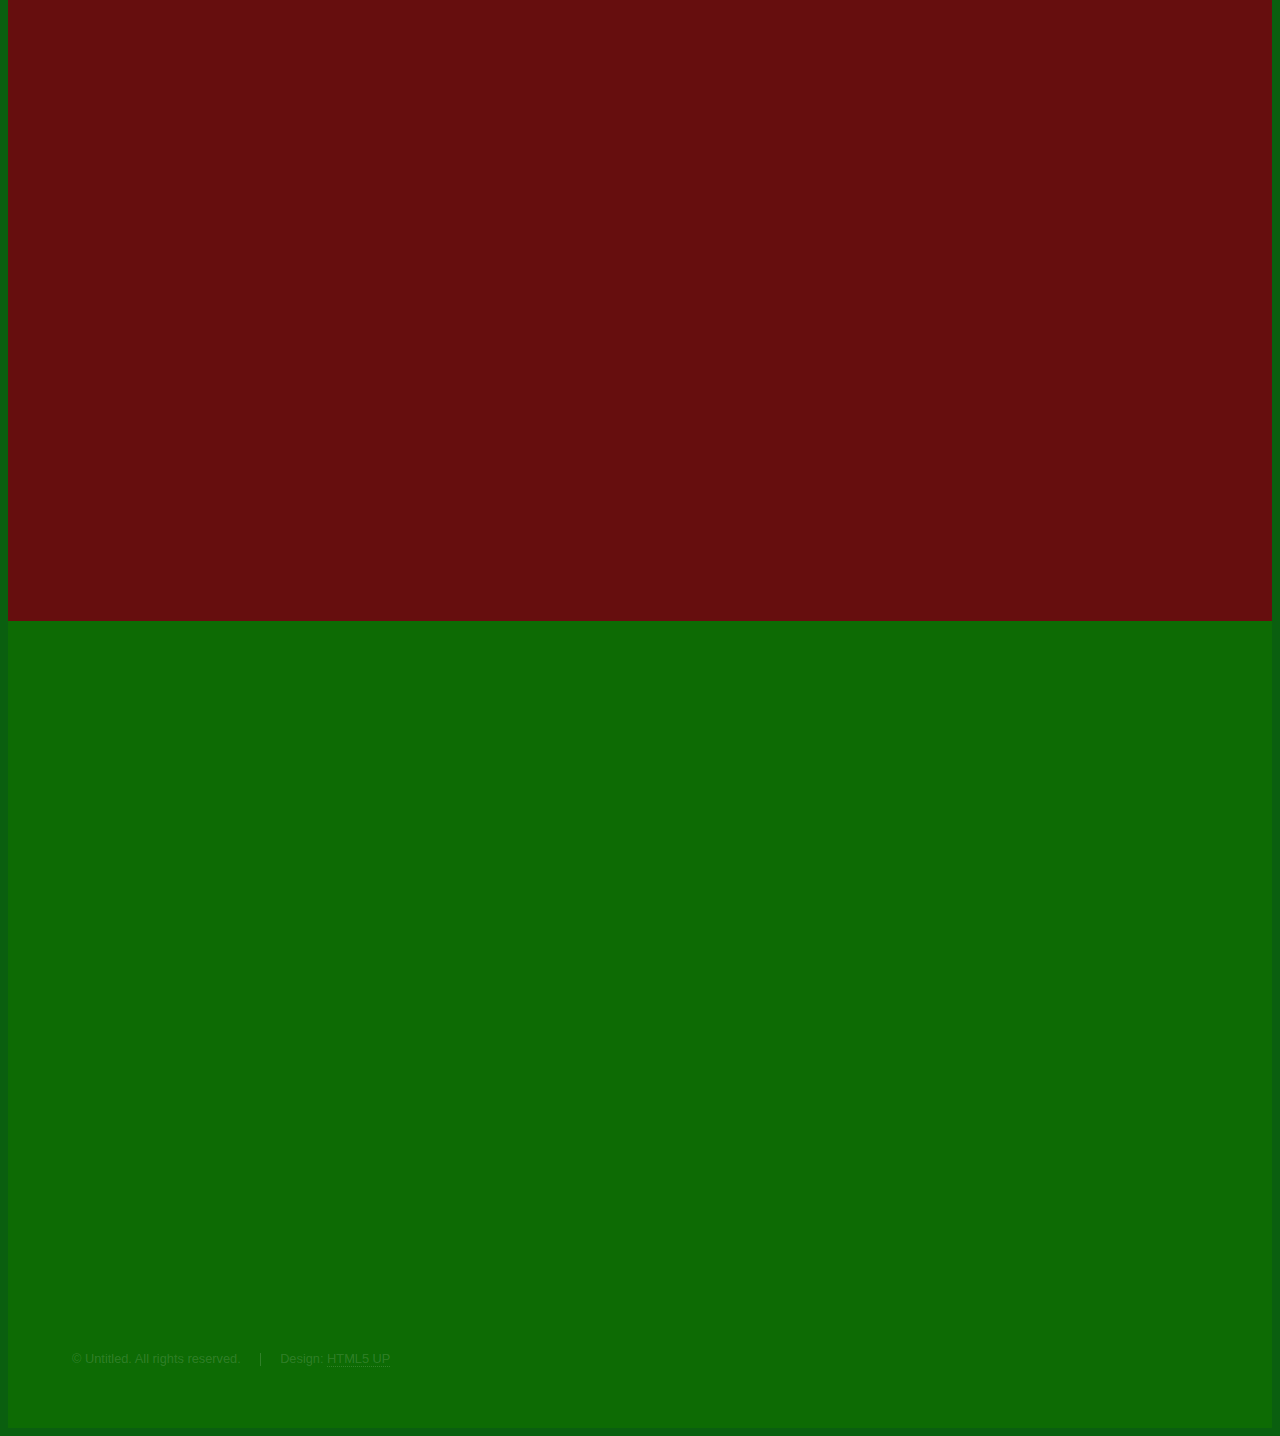
==== commit b6e07296: "Zmiany w menu i kolorkach" ====
--- a/index.html
+++ b/index.html
@@ -19,8 +19,8 @@
 					<nav>
 						<ul>
 							<li><a href="#intro">ŚWIĘTA</a></li>
-							<li><a href="#one">Who we are</a></li>
-							<li><a href="#two">What we do</a></li>
+							<li><a href="#one">KIM JESTEŚMY</a></li>
+							<li><a href="#two">CZYM SIĘ ZAJMUJEMY</a></li>
 							<li><a href="#three">NAPISZ LIST DO ŚW. MIKOŁAJA!</a></li>
 						</ul>
 					</nav>
--- a/assets/css/main.css
+++ b/assets/css/main.css
@@ -109,7 +109,7 @@
 	}
 
 	body {
-		background: #312450;
+		background: #0a5f0f;
 	}
 
 		body.is-preload *, body.is-preload *:before, body.is-preload *:after {
@@ -208,10 +208,10 @@
 		}
 
 			h1.major:after {
-				background-image: -moz-linear-gradient(to right, #5e42a6, #b74e91);
+				background-image: -moz-linear-gradient(to right, #29d113, #6d0909);
 				background-image: -webkit-linear-gradient(to right, #5e42a6, #b74e91);
 				background-image: -ms-linear-gradient(to right, #5e42a6, #b74e91);
-				background-image: linear-gradient(to right, #5e42a6, #b74e91);
+				background-image: linear-gradient(to right, #1b6d13, #861212);
 				-moz-transition: max-width 0.2s ease;
 				-webkit-transition: max-width 0.2s ease;
 				-ms-transition: max-width 0.2s ease;
@@ -2324,7 +2324,7 @@
 		-webkit-appearance: none;
 		-ms-appearance: none;
 		appearance: none;
-		background: rgba(255, 255, 255, 0.05);
+		background: rgba(143, 0, 0, 0.05);
 		border-radius: 0.25em;
 		border: none;
 		border: solid 1px rgba(255, 255, 255, 0.15);
@@ -2367,7 +2367,7 @@
 
 		select option {
 			color: #ffffff;
-			background: #312450;
+			background: #490404;
 		}
 
 		select:focus::-ms-value {
@@ -2436,7 +2436,7 @@
 
 			input[type="checkbox"] + label:before,
 			input[type="radio"] + label:before {
-				background: rgba(255, 255, 255, 0.05);
+				background: rgba(255, 0, 0, 0.05);
 				border-radius: 0.25em;
 				border: solid 1px rgba(255, 255, 255, 0.15);
 				content: '';
@@ -2455,7 +2455,7 @@
 		input[type="radio"]:checked + label:before {
 			background: #ffffff;
 			border-color: #ffffff;
-			color: #b74e91;
+			color: #6e0000;
 			content: '\f00c';
 		}
 
@@ -3033,7 +3033,7 @@
 				-webkit-transition: opacity 1s ease;
 				-ms-transition: opacity 1s ease;
 				transition: opacity 1s ease;
-				background: rgba(49, 36, 80, 0.9);
+				background: rgba(20, 80, 5, 0.959);
 				content: '';
 				display: block;
 				height: 100%;
@@ -3161,7 +3161,7 @@
 		}
 
 			table tbody tr:nth-child(2n + 1) {
-				background-color: rgba(255, 255, 255, 0.05);
+				background-color: rgb(20, 70, 4);
 			}
 
 		table td {
@@ -3247,31 +3247,31 @@
 			}
 
 		.wrapper.alt {
-			background-color: #261c3e;
+			background-color: #094713;
 		}
 
 		.wrapper.style1 {
-			background-color: #5e42a6;
+			background-color: #0d6b04;
 		}
 
 		.wrapper.style1-alt {
-			background-color: #493382;
+			background-color: #0d6b04;
 		}
 
 		.wrapper.style2 {
-			background-color: #5052b5;
+			background-color: #000000;
 		}
 
 		.wrapper.style2-alt {
-			background-color: #3e4094;
+			background-color: #032b06;
 		}
 
 		.wrapper.style3 {
-			background-color: #b74e91;
+			background-color:#68170d;
 		}
 
 		.wrapper.style3-alt {
-			background-color: #953d75;
+			background-color: #032b06;
 		}
 
 		.wrapper.fullscreen {
@@ -3381,7 +3381,7 @@
 		display: -webkit-flex;
 		display: -ms-flex;
 		display: flex;
-		background-color: #5e42a6;
+		background-color: #15380d;
 		cursor: default;
 		padding: 1.75em 2em;
 	}
@@ -3535,7 +3535,7 @@
 
 	#sidebar {
 		padding: 2.5em 2.5em 0.5em 2.5em ;
-		background: #312450;
+		background: #0f270e;
 		cursor: default;
 		height: 100vh;
 		left: 0;
@@ -3772,14 +3772,14 @@
 			}
 
 			#sidebar nav a:before {
-				background: #3c2c62;
+				background: #880606;
 			}
 
 			#sidebar nav a:after {
-				background-image: -moz-linear-gradient(to right, #5e42a6, #b74e91);
-				background-image: -webkit-linear-gradient(to right, #5e42a6, #b74e91);
-				background-image: -ms-linear-gradient(to right, #5e42a6, #b74e91);
-				background-image: linear-gradient(to right, #5e42a6, #b74e91);
+				background-image: -moz-linear-gradient(to right, #285c06, #ffffff);
+				background-image: -webkit-linear-gradient(to right, #000000, #ffffff);
+				background-image: -ms-linear-gradient(to right, #000000, #ffffff);
+				background-image: linear-gradient(to right, #460000, #000700);
 				-moz-transition: max-width 0.2s ease;
 				-webkit-transition: max-width 0.2s ease;
 				-ms-transition: max-width 0.2s ease;
@@ -3868,7 +3868,7 @@
 
 						#sidebar nav a:after {
 							background-image: none;
-							background-color: #b74e91;
+							background-color: #070004;
 						}
 
 		}
@@ -3947,5 +3947,6 @@
 						background: rgba(20, 0, 0, 0.05);
 					};
 					
+
 				
 		